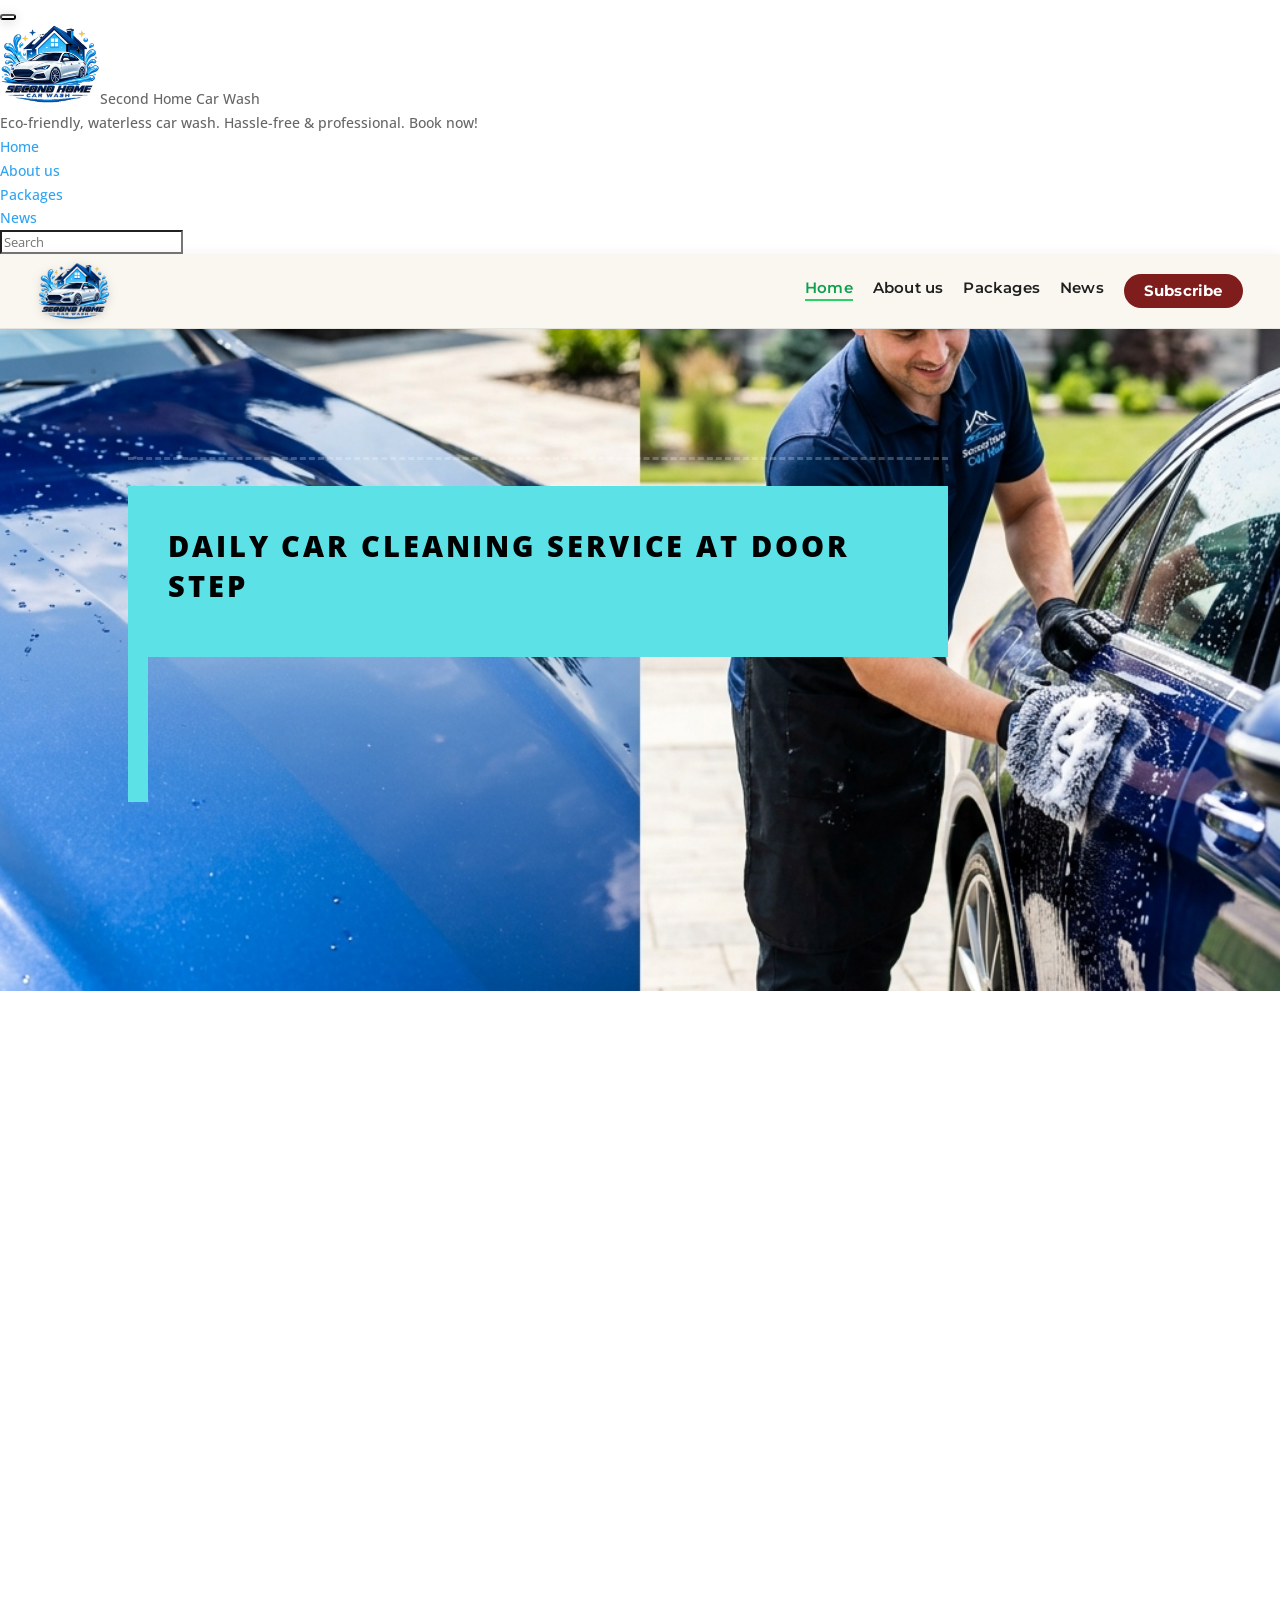
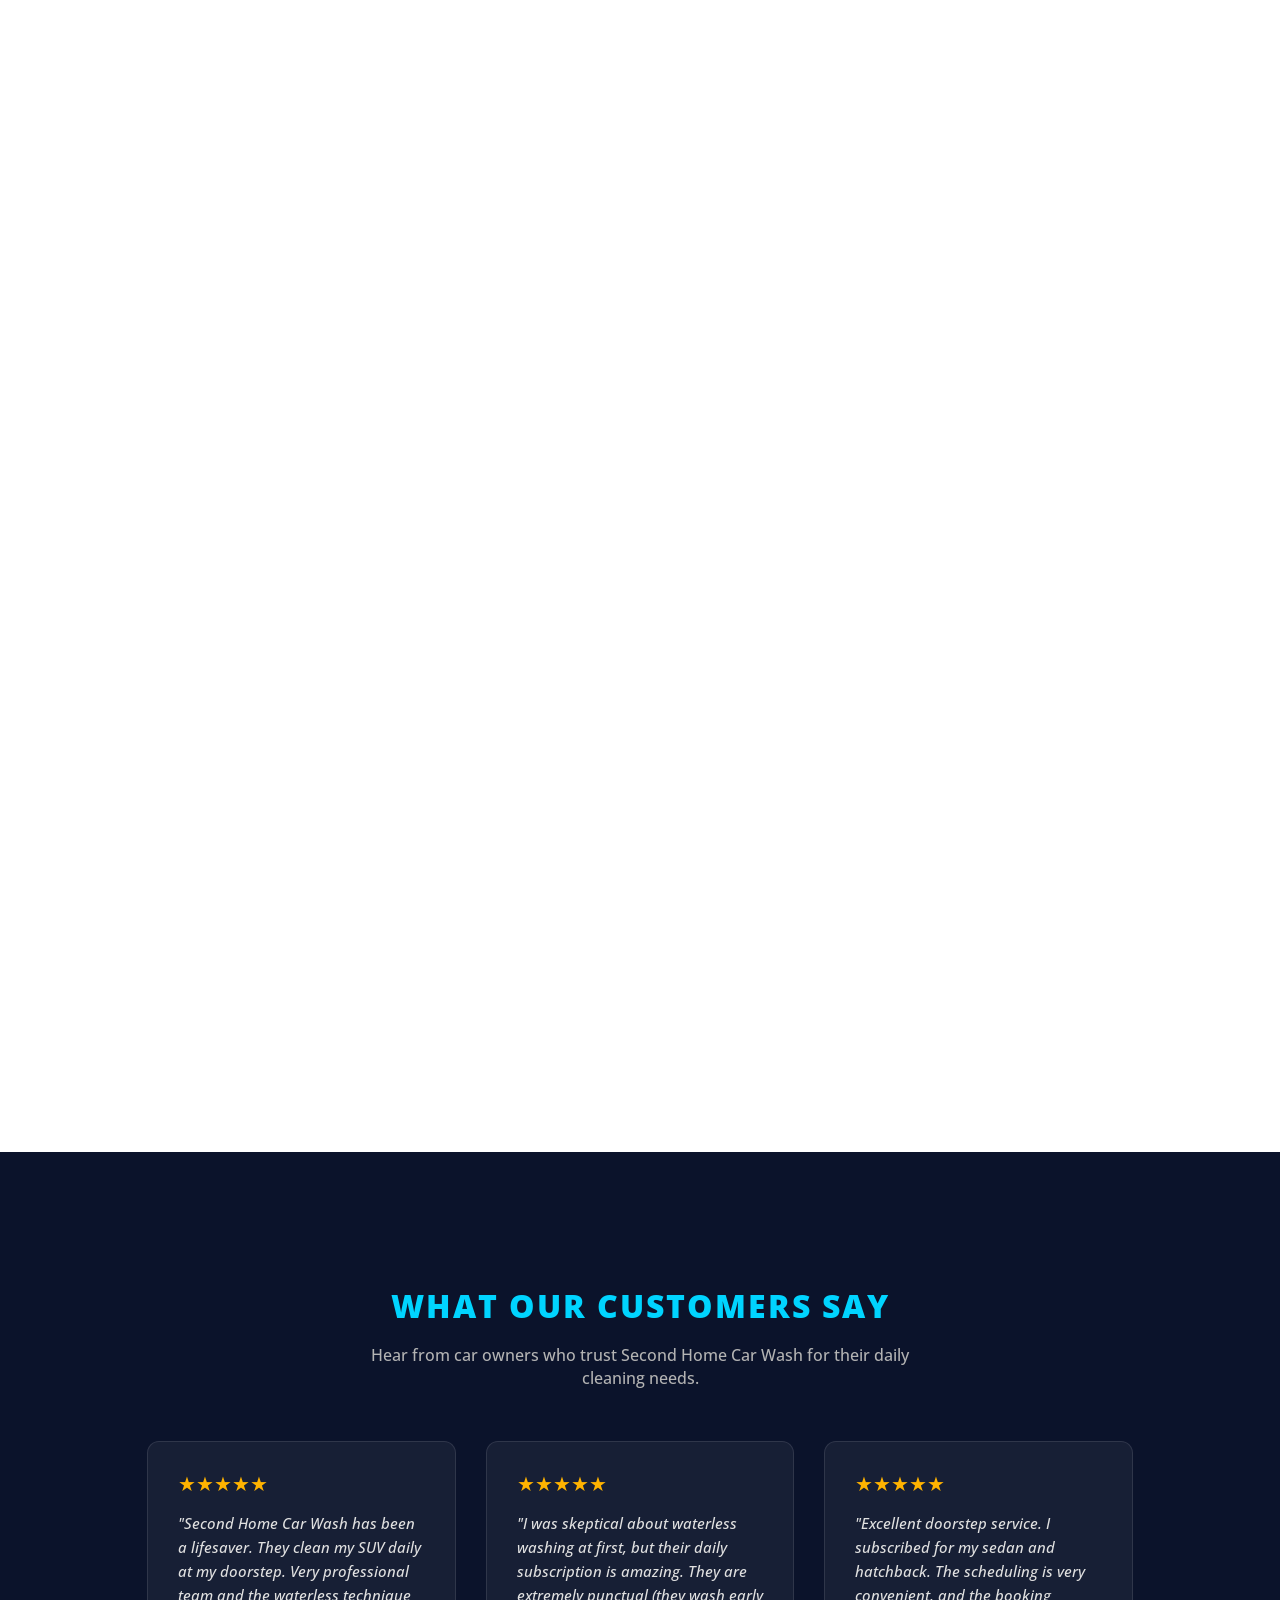
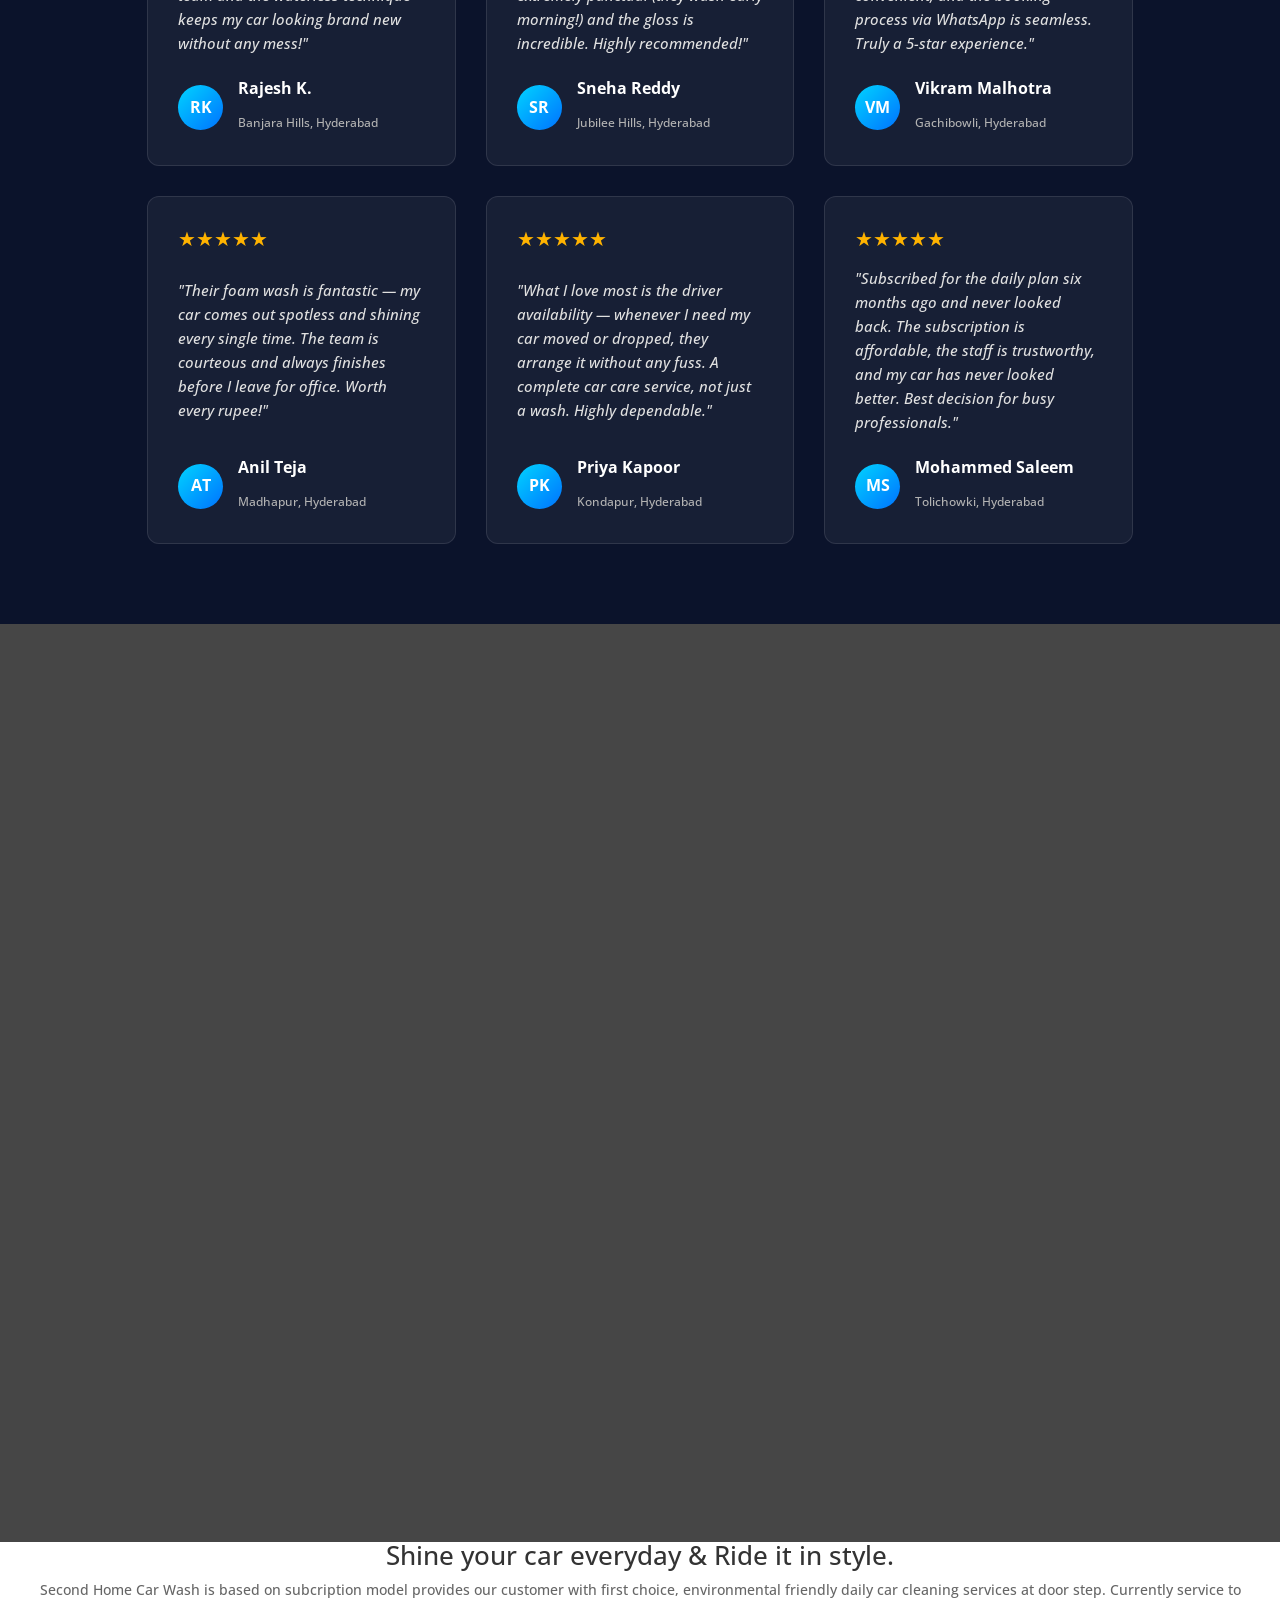
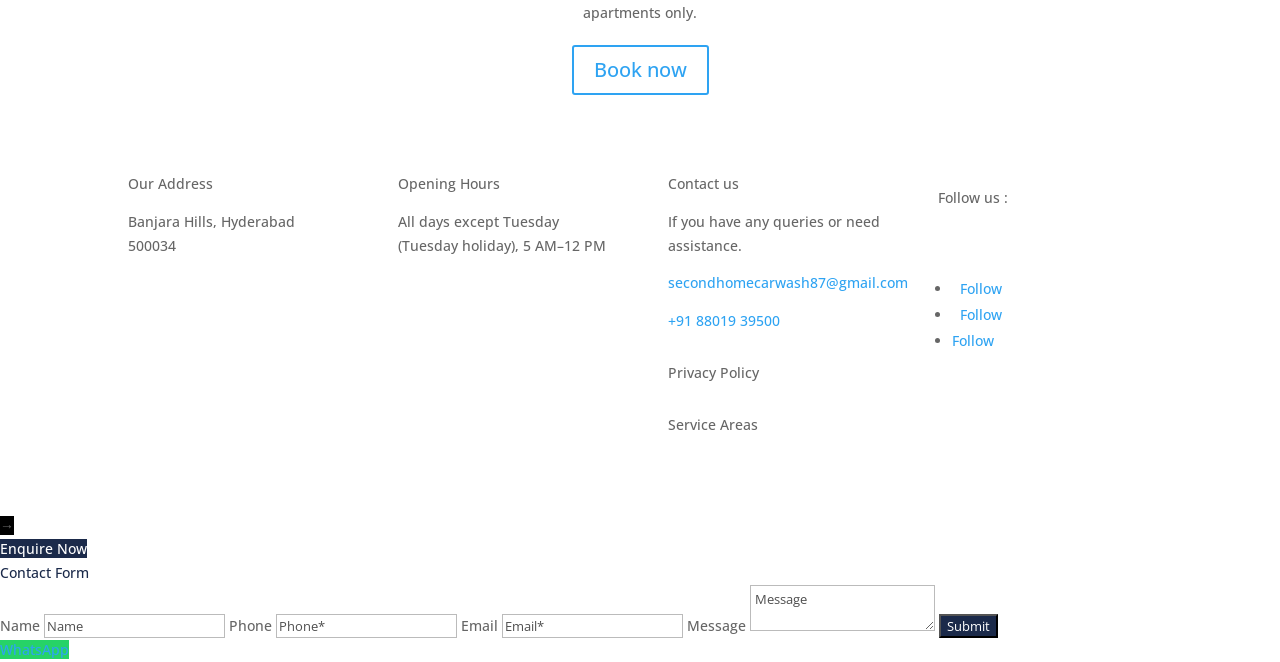
==== index.html @ bc02a9b9 "Rename header CTA to Subscribe, add services, footer phone, and reviews - Header button now reads "S" ====
<!DOCTYPE html>
<html lang="en">
<head>
	
	<meta charset="UTF-8" />
<meta http-equiv="X-UA-Compatible" content="IE=edge">

	<script type="text/javascript">
		document.documentElement.className = 'js';
	</script>
	
				<style>								
					form#stickyelements-form input::-moz-placeholder{
						color: #4F4F4F;
					} 
					form#stickyelements-form input::-ms-input-placeholder{
						color: #4F4F4F					} 
					form#stickyelements-form input::-webkit-input-placeholder{
						color: #4F4F4F					}
					form#stickyelements-form input::placeholder{
						color: #4F4F4F					}
					form#stickyelements-form textarea::placeholder {
						color: #4F4F4F					}
					form#stickyelements-form textarea::-moz-placeholder {
						color: #4F4F4F					}					
				</style>
			<meta name='robots' content='index, follow, max-image-preview:large, max-snippet:-1, max-video-preview:-1' />
<script type="text/javascript">
			let jqueryParams=[],jQuery=function(r){return jqueryParams=[...jqueryParams,r],jQuery},$=function(r){return jqueryParams=[...jqueryParams,r],$};window.jQuery=jQuery,window.$=jQuery;let customHeadScripts=!1;jQuery.fn=jQuery.prototype={},$.fn=jQuery.prototype={},jQuery.noConflict=function(r){if(window.jQuery)return jQuery=window.jQuery,$=window.jQuery,customHeadScripts=!0,jQuery.noConflict},jQuery.ready=function(r){jqueryParams=[...jqueryParams,r]},$.ready=function(r){jqueryParams=[...jqueryParams,r]},jQuery.load=function(r){jqueryParams=[...jqueryParams,r]},$.load=function(r){jqueryParams=[...jqueryParams,r]},jQuery.fn.ready=function(r){jqueryParams=[...jqueryParams,r]},$.fn.ready=function(r){jqueryParams=[...jqueryParams,r]};</script>
	<!-- This site is optimized with the Yoast SEO plugin v24.4 - https://yoast.com/wordpress/plugins/seo/ -->
	<title>Second Home Car Wash | Daily Waterless Car Wash in Hyderabad</title>
	<meta name="description" content="Daily waterless car wash in Hyderabad for hatchbacks, sedans, and SUVs. Eco-friendly doorstep car cleaning service. Book your waterless wash now." />
	<link rel="canonical" href="/" />
	<meta property="og:locale" content="en_US" />
	<meta property="og:type" content="website" />
	<meta property="og:title" content="Second Home Car Wash | Daily Waterless Car Wash in Hyderabad" />
	<meta property="og:description" content="Daily waterless car wash in Hyderabad for hatchbacks, sedans, and SUVs. Eco-friendly doorstep car cleaning service. Book your waterless wash now." />
	<meta property="og:url" content="/" />
	<meta property="og:site_name" content="Second Home Car Wash" />
	<meta property="article:publisher" content="https://www.facebook.com/profile.php?id=61591397261132" />
	<meta property="article:modified_time" content="2025-02-18T06:35:31+00:00" />
	<meta property="og:image" content="/wp-content/uploads/2025/01/secondhomecarwash-logo.jpg" />
	<meta property="og:image:width" content="596" />
	<meta property="og:image:height" content="596" />
	<meta property="og:image:type" content="image/jpeg" />
	<meta name="twitter:card" content="summary_large_image" />
	<meta name="twitter:site" content="@secondhomecarwash3" />
	<script type="application/ld+json" class="yoast-schema-graph">{"@context":"https://schema.org","@graph":[{"@type":"WebPage","@id":"/","url":"/","name":"Second Home Car Wash | Daily Waterless Car Wash in Hyderabad","isPartOf":{"@id":"/#website"},"about":{"@id":"/#organization"},"datePublished":"2025-01-20T14:15:52+00:00","dateModified":"2025-02-18T06:35:31+00:00","description":"Daily waterless car wash in Hyderabad for hatchbacks, sedans, and SUVs. Eco-friendly doorstep car cleaning service. Book your waterless wash now.","breadcrumb":{"@id":"/#breadcrumb"},"inLanguage":"en","potentialAction":[{"@type":"ReadAction","target":["/"]}]},{"@type":"BreadcrumbList","@id":"/#breadcrumb","itemListElement":[{"@type":"ListItem","position":1,"name":"Home"}]},{"@type":"WebSite","@id":"/#website","url":"/","name":"Second Home Car Wash.com","description":"Daily Waterless Eco-friendly car wash","publisher":{"@id":"/#organization"},"potentialAction":[{"@type":"SearchAction","target":{"@type":"EntryPoint","urlTemplate":"/?s={search_term_string}"},"query-input":{"@type":"PropertyValueSpecification","valueRequired":true,"valueName":"search_term_string"}}],"inLanguage":"en"},{"@type":"Organization","@id":"/#organization","name":"Second Home Car Wash","url":"/","logo":{"@type":"ImageObject","inLanguage":"en","@id":"/#/schema/logo/image/","url":"/wp-content/uploads/2025/01/secondhomecarwash-logo.jpg","contentUrl":"/wp-content/uploads/2025/01/secondhomecarwash-logo.jpg","width":596,"height":596,"caption":"Second Home Car Wash"},"image":{"@id":"/#/schema/logo/image/"},"sameAs":["https://www.facebook.com/profile.php?id=61591397261132","https://x.com/secondhomecarwash3","https://www.instagram.com/secondhomecarwash/?hl=en"]}]}</script>
	<meta name="google-site-verification" content="J7f1407O0PpX7a1s-A7eZrXJMDaOHSFWVsjd-1oOBfU" />
	<meta name="p:domain_verify" content="176d273f7bc6cd9333e1ecccf86ef50c" />
	<!-- / Yoast SEO plugin. -->


<link rel='dns-prefetch' href='//fonts.googleapis.com' />
<meta content="Divi v.4.27.4" name="generator"/><style id='wp-block-library-theme-inline-css' type='text/css'>
.wp-block-audio :where(figcaption){color:#555;font-size:13px;text-align:center}.is-dark-theme .wp-block-audio :where(figcaption){color:#ffffffa6}.wp-block-audio{margin:0 0 1em}.wp-block-code{border:1px solid #ccc;border-radius:4px;font-family:Menlo,Consolas,monaco,monospace;padding:.8em 1em}.wp-block-embed :where(figcaption){color:#555;font-size:13px;text-align:center}.is-dark-theme .wp-block-embed :where(figcaption){color:#ffffffa6}.wp-block-embed{margin:0 0 1em}.blocks-gallery-caption{color:#555;font-size:13px;text-align:center}.is-dark-theme .blocks-gallery-caption{color:#ffffffa6}:root :where(.wp-block-image figcaption){color:#555;font-size:13px;text-align:center}.is-dark-theme :root :where(.wp-block-image figcaption){color:#ffffffa6}.wp-block-image{margin:0 0 1em}.wp-block-pullquote{border-bottom:4px solid;border-top:4px solid;color:currentColor;margin-bottom:1.75em}.wp-block-pullquote cite,.wp-block-pullquote footer,.wp-block-pullquote__citation{color:currentColor;font-size:.8125em;font-style:normal;text-transform:uppercase}.wp-block-quote{border-left:.25em solid;margin:0 0 1.75em;padding-left:1em}.wp-block-quote cite,.wp-block-quote footer{color:currentColor;font-size:.8125em;font-style:normal;position:relative}.wp-block-quote:where(.has-text-align-right){border-left:none;border-right:.25em solid;padding-left:0;padding-right:1em}.wp-block-quote:where(.has-text-align-center){border:none;padding-left:0}.wp-block-quote.is-large,.wp-block-quote.is-style-large,.wp-block-quote:where(.is-style-plain){border:none}.wp-block-search .wp-block-search__label{font-weight:700}.wp-block-search__button{border:1px solid #ccc;padding:.375em .625em}:where(.wp-block-group.has-background){padding:1.25em 2.375em}.wp-block-separator.has-css-opacity{opacity:.4}.wp-block-separator{border:none;border-bottom:2px solid;margin-left:auto;margin-right:auto}.wp-block-separator.has-alpha-channel-opacity{opacity:1}.wp-block-separator:not(.is-style-wide):not(.is-style-dots){width:100px}.wp-block-separator.has-background:not(.is-style-dots){border-bottom:none;height:1px}.wp-block-separator.has-background:not(.is-style-wide):not(.is-style-dots){height:2px}.wp-block-table{margin:0 0 1em}.wp-block-table td,.wp-block-table th{word-break:normal}.wp-block-table :where(figcaption){color:#555;font-size:13px;text-align:center}.is-dark-theme .wp-block-table :where(figcaption){color:#ffffffa6}.wp-block-video :where(figcaption){color:#555;font-size:13px;text-align:center}.is-dark-theme .wp-block-video :where(figcaption){color:#ffffffa6}.wp-block-video{margin:0 0 1em}:root :where(.wp-block-template-part.has-background){margin-bottom:0;margin-top:0;padding:1.25em 2.375em}</style>
<style id='global-styles-inline-css' type='text/css'>
:root{--wp--preset--aspect-ratio--square: 1;--wp--preset--aspect-ratio--4-3: 4/3;--wp--preset--aspect-ratio--3-4: 3/4;--wp--preset--aspect-ratio--3-2: 3/2;--wp--preset--aspect-ratio--2-3: 2/3;--wp--preset--aspect-ratio--16-9: 16/9;--wp--preset--aspect-ratio--9-16: 9/16;--wp--preset--color--black: #000000;--wp--preset--color--cyan-bluish-gray: #abb8c3;--wp--preset--color--white: #ffffff;--wp--preset--color--pale-pink: #f78da7;--wp--preset--color--vivid-red: #cf2e2e;--wp--preset--color--luminous-vivid-orange: #ff6900;--wp--preset--color--luminous-vivid-amber: #fcb900;--wp--preset--color--light-green-cyan: #7bdcb5;--wp--preset--color--vivid-green-cyan: #00d084;--wp--preset--color--pale-cyan-blue: #8ed1fc;--wp--preset--color--vivid-cyan-blue: #0693e3;--wp--preset--color--vivid-purple: #9b51e0;--wp--preset--gradient--vivid-cyan-blue-to-vivid-purple: linear-gradient(135deg,rgba(6,147,227,1) 0%,rgb(155,81,224) 100%);--wp--preset--gradient--light-green-cyan-to-vivid-green-cyan: linear-gradient(135deg,rgb(122,220,180) 0%,rgb(0,208,130) 100%);--wp--preset--gradient--luminous-vivid-amber-to-luminous-vivid-orange: linear-gradient(135deg,rgba(252,185,0,1) 0%,rgba(255,105,0,1) 100%);--wp--preset--gradient--luminous-vivid-orange-to-vivid-red: linear-gradient(135deg,rgba(255,105,0,1) 0%,rgb(207,46,46) 100%);--wp--preset--gradient--very-light-gray-to-cyan-bluish-gray: linear-gradient(135deg,rgb(238,238,238) 0%,rgb(169,184,195) 100%);--wp--preset--gradient--cool-to-warm-spectrum: linear-gradient(135deg,rgb(74,234,220) 0%,rgb(151,120,209) 20%,rgb(207,42,186) 40%,rgb(238,44,130) 60%,rgb(251,105,98) 80%,rgb(254,248,76) 100%);--wp--preset--gradient--blush-light-purple: linear-gradient(135deg,rgb(255,206,236) 0%,rgb(152,150,240) 100%);--wp--preset--gradient--blush-bordeaux: linear-gradient(135deg,rgb(254,205,165) 0%,rgb(254,45,45) 50%,rgb(107,0,62) 100%);--wp--preset--gradient--luminous-dusk: linear-gradient(135deg,rgb(255,203,112) 0%,rgb(199,81,192) 50%,rgb(65,88,208) 100%);--wp--preset--gradient--pale-ocean: linear-gradient(135deg,rgb(255,245,203) 0%,rgb(182,227,212) 50%,rgb(51,167,181) 100%);--wp--preset--gradient--electric-grass: linear-gradient(135deg,rgb(202,248,128) 0%,rgb(113,206,126) 100%);--wp--preset--gradient--midnight: linear-gradient(135deg,rgb(2,3,129) 0%,rgb(40,116,252) 100%);--wp--preset--font-size--small: 13px;--wp--preset--font-size--medium: 20px;--wp--preset--font-size--large: 36px;--wp--preset--font-size--x-large: 42px;--wp--preset--spacing--20: 0.44rem;--wp--preset--spacing--30: 0.67rem;--wp--preset--spacing--40: 1rem;--wp--preset--spacing--50: 1.5rem;--wp--preset--spacing--60: 2.25rem;--wp--preset--spacing--70: 3.38rem;--wp--preset--spacing--80: 5.06rem;--wp--preset--shadow--natural: 6px 6px 9px rgba(0, 0, 0, 0.2);--wp--preset--shadow--deep: 12px 12px 50px rgba(0, 0, 0, 0.4);--wp--preset--shadow--sharp: 6px 6px 0px rgba(0, 0, 0, 0.2);--wp--preset--shadow--outlined: 6px 6px 0px -3px rgba(255, 255, 255, 1), 6px 6px rgba(0, 0, 0, 1);--wp--preset--shadow--crisp: 6px 6px 0px rgba(0, 0, 0, 1);}:root { --wp--style--global--content-size: 823px;--wp--style--global--wide-size: 1080px; }:where(body) { margin: 0; }.wp-site-blocks > .alignleft { float: left; margin-right: 2em; }.wp-site-blocks > .alignright { float: right; margin-left: 2em; }.wp-site-blocks > .aligncenter { justify-content: center; margin-left: auto; margin-right: auto; }:where(.is-layout-flex){gap: 0.5em;}:where(.is-layout-grid){gap: 0.5em;}.is-layout-flow > .alignleft{float: left;margin-inline-start: 0;margin-inline-end: 2em;}.is-layout-flow > .alignright{float: right;margin-inline-start: 2em;margin-inline-end: 0;}.is-layout-flow > .aligncenter{margin-left: auto !important;margin-right: auto !important;}.is-layout-constrained > .alignleft{float: left;margin-inline-start: 0;margin-inline-end: 2em;}.is-layout-constrained > .alignright{float: right;margin-inline-start: 2em;margin-inline-end: 0;}.is-layout-constrained > .aligncenter{margin-left: auto !important;margin-right: auto !important;}.is-layout-constrained > :where(:not(.alignleft):not(.alignright):not(.alignfull)){max-width: var(--wp--style--global--content-size);margin-left: auto !important;margin-right: auto !important;}.is-layout-constrained > .alignwide{max-width: var(--wp--style--global--wide-size);}body .is-layout-flex{display: flex;}.is-layout-flex{flex-wrap: wrap;align-items: center;}.is-layout-flex > :is(*, div){margin: 0;}body .is-layout-grid{display: grid;}.is-layout-grid > :is(*, div){margin: 0;}body{padding-top: 0px;padding-right: 0px;padding-bottom: 0px;padding-left: 0px;}:root :where(.wp-element-button, .wp-block-button__link){background-color: #32373c;border-width: 0;color: #fff;font-family: inherit;font-size: inherit;line-height: inherit;padding: calc(0.667em + 2px) calc(1.333em + 2px);text-decoration: none;}.has-black-color{color: var(--wp--preset--color--black) !important;}.has-cyan-bluish-gray-color{color: var(--wp--preset--color--cyan-bluish-gray) !important;}.has-white-color{color: var(--wp--preset--color--white) !important;}.has-pale-pink-color{color: var(--wp--preset--color--pale-pink) !important;}.has-vivid-red-color{color: var(--wp--preset--color--vivid-red) !important;}.has-luminous-vivid-orange-color{color: var(--wp--preset--color--luminous-vivid-orange) !important;}.has-luminous-vivid-amber-color{color: var(--wp--preset--color--luminous-vivid-amber) !important;}.has-light-green-cyan-color{color: var(--wp--preset--color--light-green-cyan) !important;}.has-vivid-green-cyan-color{color: var(--wp--preset--color--vivid-green-cyan) !important;}.has-pale-cyan-blue-color{color: var(--wp--preset--color--pale-cyan-blue) !important;}.has-vivid-cyan-blue-color{color: var(--wp--preset--color--vivid-cyan-blue) !important;}.has-vivid-purple-color{color: var(--wp--preset--color--vivid-purple) !important;}.has-black-background-color{background-color: var(--wp--preset--color--black) !important;}.has-cyan-bluish-gray-background-color{background-color: var(--wp--preset--color--cyan-bluish-gray) !important;}.has-white-background-color{background-color: var(--wp--preset--color--white) !important;}.has-pale-pink-background-color{background-color: var(--wp--preset--color--pale-pink) !important;}.has-vivid-red-background-color{background-color: var(--wp--preset--color--vivid-red) !important;}.has-luminous-vivid-orange-background-color{background-color: var(--wp--preset--color--luminous-vivid-orange) !important;}.has-luminous-vivid-amber-background-color{background-color: var(--wp--preset--color--luminous-vivid-amber) !important;}.has-light-green-cyan-background-color{background-color: var(--wp--preset--color--light-green-cyan) !important;}.has-vivid-green-cyan-background-color{background-color: var(--wp--preset--color--vivid-green-cyan) !important;}.has-pale-cyan-blue-background-color{background-color: var(--wp--preset--color--pale-cyan-blue) !important;}.has-vivid-cyan-blue-background-color{background-color: var(--wp--preset--color--vivid-cyan-blue) !important;}.has-vivid-purple-background-color{background-color: var(--wp--preset--color--vivid-purple) !important;}.has-black-border-color{border-color: var(--wp--preset--color--black) !important;}.has-cyan-bluish-gray-border-color{border-color: var(--wp--preset--color--cyan-bluish-gray) !important;}.has-white-border-color{border-color: var(--wp--preset--color--white) !important;}.has-pale-pink-border-color{border-color: var(--wp--preset--color--pale-pink) !important;}.has-vivid-red-border-color{border-color: var(--wp--preset--color--vivid-red) !important;}.has-luminous-vivid-orange-border-color{border-color: var(--wp--preset--color--luminous-vivid-orange) !important;}.has-luminous-vivid-amber-border-color{border-color: var(--wp--preset--color--luminous-vivid-amber) !important;}.has-light-green-cyan-border-color{border-color: var(--wp--preset--color--light-green-cyan) !important;}.has-vivid-green-cyan-border-color{border-color: var(--wp--preset--color--vivid-green-cyan) !important;}.has-pale-cyan-blue-border-color{border-color: var(--wp--preset--color--pale-cyan-blue) !important;}.has-vivid-cyan-blue-border-color{border-color: var(--wp--preset--color--vivid-cyan-blue) !important;}.has-vivid-purple-border-color{border-color: var(--wp--preset--color--vivid-purple) !important;}.has-vivid-cyan-blue-to-vivid-purple-gradient-background{background: var(--wp--preset--gradient--vivid-cyan-blue-to-vivid-purple) !important;}.has-light-green-cyan-to-vivid-green-cyan-gradient-background{background: var(--wp--preset--gradient--light-green-cyan-to-vivid-green-cyan) !important;}.has-luminous-vivid-amber-to-luminous-vivid-orange-gradient-background{background: var(--wp--preset--gradient--luminous-vivid-amber-to-luminous-vivid-orange) !important;}.has-luminous-vivid-orange-to-vivid-red-gradient-background{background: var(--wp--preset--gradient--luminous-vivid-orange-to-vivid-red) !important;}.has-very-light-gray-to-cyan-bluish-gray-gradient-background{background: var(--wp--preset--gradient--very-light-gray-to-cyan-bluish-gray) !important;}.has-cool-to-warm-spectrum-gradient-background{background: var(--wp--preset--gradient--cool-to-warm-spectrum) !important;}.has-blush-light-purple-gradient-background{background: var(--wp--preset--gradient--blush-light-purple) !important;}.has-blush-bordeaux-gradient-background{background: var(--wp--preset--gradient--blush-bordeaux) !important;}.has-luminous-dusk-gradient-background{background: var(--wp--preset--gradient--luminous-dusk) !important;}.has-pale-ocean-gradient-background{background: var(--wp--preset--gradient--pale-ocean) !important;}.has-electric-grass-gradient-background{background: var(--wp--preset--gradient--electric-grass) !important;}.has-midnight-gradient-background{background: var(--wp--preset--gradient--midnight) !important;}.has-small-font-size{font-size: var(--wp--preset--font-size--small) !important;}.has-medium-font-size{font-size: var(--wp--preset--font-size--medium) !important;}.has-large-font-size{font-size: var(--wp--preset--font-size--large) !important;}.has-x-large-font-size{font-size: var(--wp--preset--font-size--x-large) !important;}
:where(.wp-block-post-template.is-layout-flex){gap: 1.25em;}:where(.wp-block-post-template.is-layout-grid){gap: 1.25em;}
:where(.wp-block-columns.is-layout-flex){gap: 2em;}:where(.wp-block-columns.is-layout-grid){gap: 2em;}
:root :where(.wp-block-pullquote){font-size: 1.5em;line-height: 1.6;}</style>
<link rel='stylesheet' id='formcraft-common-css' href='/wp-content/plugins/formcraft3/dist/formcraft-common.css?ver=3.5.4' type='text/css' media='all' />
<link rel='stylesheet' id='formcraft-form-css' href='/wp-content/plugins/formcraft3/dist/form.css?ver=3.5.4' type='text/css' media='all' />
<link rel='stylesheet' id='dashicons-css' href='/wp-includes/css/dashicons.min.css?ver=6.7.5' type='text/css' media='all' />
<link rel='stylesheet' id='rmp-menu-styles-css' href='/wp-content/uploads/rmp-menu/css/rmp-menu.css?ver=23.43.37' type='text/css' media='all' />
<link rel='stylesheet' id='tcpt-style-css' href='/wp-content/plugins/tc-pricing-table/lib/functions/../../assets/css/tcpt-plugin.css?ver=6.7.5' type='text/css' media='all' />
<link rel='stylesheet' id='font-awesome-css' href='/wp-content/plugins/tc-pricing-table/lib/functions/../../vendors/font-awesome/css/font-awesome.css?ver=6.7.5' type='text/css' media='all' />
<link rel='stylesheet' id='et-divi-open-sans-css' href='https://fonts.googleapis.com/css?family=Open+Sans:300italic,400italic,600italic,700italic,800italic,400,300,600,700,800&#038;subset=latin,latin-ext&#038;display=swap' type='text/css' media='all' />
<style id='divi-style-inline-inline-css' type='text/css'>
/*!
Theme Name: Divi
Theme URI: http://www.elegantthemes.com/gallery/divi/
Version: 4.27.4
Description: Smart. Flexible. Beautiful. Divi is the most powerful theme in our collection.
Author: Elegant Themes
Author URI: http://www.elegantthemes.com
License: GNU General Public License v2
License URI: http://www.gnu.org/licenses/gpl-2.0.html
*/

a,abbr,acronym,address,applet,b,big,blockquote,body,center,cite,code,dd,del,dfn,div,dl,dt,em,fieldset,font,form,h1,h2,h3,h4,h5,h6,html,i,iframe,img,ins,kbd,label,legend,li,object,ol,p,pre,q,s,samp,small,span,strike,strong,sub,sup,tt,u,ul,var{margin:0;padding:0;border:0;outline:0;font-size:100%;-ms-text-size-adjust:100%;-webkit-text-size-adjust:100%;vertical-align:baseline;background:transparent}body{line-height:1}ol,ul{list-style:none}blockquote,q{quotes:none}blockquote:after,blockquote:before,q:after,q:before{content:"";content:none}blockquote{margin:20px 0 30px;border-left:5px solid;padding-left:20px}:focus{outline:0}del{text-decoration:line-through}pre{overflow:auto;padding:10px}figure{margin:0}table{border-collapse:collapse;border-spacing:0}article,aside,footer,header,hgroup,nav,section{display:block}body{font-family:Open Sans,Arial,sans-serif;font-size:14px;color:#666;background-color:#fff;line-height:1.7em;font-weight:500;-webkit-font-smoothing:antialiased;-moz-osx-font-smoothing:grayscale}body.page-template-page-template-blank-php #page-container{padding-top:0!important}body.et_cover_background{background-size:cover!important;background-position:top!important;background-repeat:no-repeat!important;background-attachment:fixed}a{color:#2ea3f2}a,a:hover{text-decoration:none}p{padding-bottom:1em}p:not(.has-background):last-of-type{padding-bottom:0}p.et_normal_padding{padding-bottom:1em}strong{font-weight:700}cite,em,i{font-style:italic}code,pre{font-family:Courier New,monospace;margin-bottom:10px}ins{text-decoration:none}sub,sup{height:0;line-height:1;position:relative;vertical-align:baseline}sup{bottom:.8em}sub{top:.3em}dl{margin:0 0 1.5em}dl dt{font-weight:700}dd{margin-left:1.5em}blockquote p{padding-bottom:0}embed,iframe,object,video{max-width:100%}h1,h2,h3,h4,h5,h6{color:#333;padding-bottom:10px;line-height:1em;font-weight:500}h1 a,h2 a,h3 a,h4 a,h5 a,h6 a{color:inherit}h1{font-size:30px}h2{font-size:26px}h3{font-size:22px}h4{font-size:18px}h5{font-size:16px}h6{font-size:14px}input{-webkit-appearance:none;appearance:none}input[type=checkbox]{-webkit-appearance:checkbox;appearance:checkbox}input[type=radio]{-webkit-appearance:radio;appearance:radio}input.text,input.title,input[type=email],input[type=password],input[type=tel],input[type=text],select,textarea{background-color:#fff;border:1px solid #bbb;padding:2px;color:#4e4e4e}input.text:focus,input.title:focus,input[type=text]:focus,select:focus,textarea:focus{border-color:#2d3940;color:#3e3e3e}input.text,input.title,input[type=text],select,textarea{margin:0}textarea{padding:4px}button,input,select,textarea{font-family:inherit}img{max-width:100%;height:auto}.clear{clear:both}br.clear{margin:0;padding:0}.pagination{clear:both}#et_search_icon:hover,.et-social-icon a:hover,.et_password_protected_form .et_submit_button,.form-submit .et_pb_buttontton.alt.disabled,.nav-single a,.posted_in a{color:#2ea3f2}.et-search-form,blockquote{border-color:#2ea3f2}#main-content{background-color:#fff}.container{width:80%;max-width:1080px;margin:auto;position:relative}body:not(.et-tb) #main-content .container,body:not(.et-tb-has-header) #main-content .container{padding-top:58px}.et_full_width_page #main-content .container:before{display:none}.main_title{margin-bottom:20px}.et_password_protected_form .et_submit_button:hover,.form-submit .et_pb_button:hover{background:rgba(0,0,0,.05)}.et_button_icon_visible .et_pb_button{padding-right:2em;padding-left:.7em}.et_button_icon_visible .et_pb_button:after{opacity:1;margin-left:0}.et_button_left .et_pb_button:hover:after{left:.15em}.et_button_left .et_pb_button:after{margin-left:0;left:1em}.et_button_icon_visible.et_button_left .et_pb_button,.et_button_left .et_pb_button:hover,.et_button_left .et_pb_module .et_pb_button:hover{padding-left:2em;padding-right:.7em}.et_button_icon_visible.et_button_left .et_pb_button:after,.et_button_left .et_pb_button:hover:after{left:.15em}.et_password_protected_form .et_submit_button:hover,.form-submit .et_pb_button:hover{padding:.3em 1em}.et_button_no_icon .et_pb_button:after{display:none}.et_button_no_icon.et_button_icon_visible.et_button_left .et_pb_button,.et_button_no_icon.et_button_left .et_pb_button:hover,.et_button_no_icon .et_pb_button,.et_button_no_icon .et_pb_button:hover{padding:.3em 1em!important}.et_button_custom_icon .et_pb_button:after{line-height:1.7em}.et_button_custom_icon.et_button_icon_visible .et_pb_button:after,.et_button_custom_icon .et_pb_button:hover:after{margin-left:.3em}#left-area .post_format-post-format-gallery .wp-block-gallery:first-of-type{padding:0;margin-bottom:-16px}.entry-content table:not(.variations){border:1px solid #eee;margin:0 0 15px;text-align:left;width:100%}.entry-content thead th,.entry-content tr th{color:#555;font-weight:700;padding:9px 24px}.entry-content tr td{border-top:1px solid #eee;padding:6px 24px}#left-area ul,.entry-content ul,.et-l--body ul,.et-l--footer ul,.et-l--header ul{list-style-type:disc;padding:0 0 23px 1em;line-height:26px}#left-area ol,.entry-content ol,.et-l--body ol,.et-l--footer ol,.et-l--header ol{list-style-type:decimal;list-style-position:inside;padding:0 0 23px;line-height:26px}#left-area ul li ul,.entry-content ul li ol{padding:2px 0 2px 20px}#left-area ol li ul,.entry-content ol li ol,.et-l--body ol li ol,.et-l--footer ol li ol,.et-l--header ol li ol{padding:2px 0 2px 35px}#left-area ul.wp-block-gallery{display:-webkit-box;display:-ms-flexbox;display:flex;-ms-flex-wrap:wrap;flex-wrap:wrap;list-style-type:none;padding:0}#left-area ul.products{padding:0!important;line-height:1.7!important;list-style:none!important}.gallery-item a{display:block}.gallery-caption,.gallery-item a{width:90%}#wpadminbar{z-index:100001}#left-area .post-meta{font-size:14px;padding-bottom:15px}#left-area .post-meta a{text-decoration:none;color:#666}#left-area .et_featured_image{padding-bottom:7px}.single .post{padding-bottom:25px}body.single .et_audio_content{margin-bottom:-6px}.nav-single a{text-decoration:none;color:#2ea3f2;font-size:14px;font-weight:400}.nav-previous{float:left}.nav-next{float:right}.et_password_protected_form p input{background-color:#eee;border:none!important;width:100%!important;border-radius:0!important;font-size:14px;color:#999!important;padding:16px!important;-webkit-box-sizing:border-box;box-sizing:border-box}.et_password_protected_form label{display:none}.et_password_protected_form .et_submit_button{font-family:inherit;display:block;float:right;margin:8px auto 0;cursor:pointer}.post-password-required p.nocomments.container{max-width:100%}.post-password-required p.nocomments.container:before{display:none}.aligncenter,div.post .new-post .aligncenter{display:block;margin-left:auto;margin-right:auto}.wp-caption{border:1px solid #ddd;text-align:center;background-color:#f3f3f3;margin-bottom:10px;max-width:96%;padding:8px}.wp-caption.alignleft{margin:0 30px 20px 0}.wp-caption.alignright{margin:0 0 20px 30px}.wp-caption img{margin:0;padding:0;border:0}.wp-caption p.wp-caption-text{font-size:12px;padding:0 4px 5px;margin:0}.alignright{float:right}.alignleft{float:left}img.alignleft{display:inline;float:left;margin-right:15px}img.alignright{display:inline;float:right;margin-left:15px}.page.et_pb_pagebuilder_layout #main-content{background-color:transparent}body #main-content .et_builder_inner_content>h1,body #main-content .et_builder_inner_content>h2,body #main-content .et_builder_inner_content>h3,body #main-content .et_builder_inner_content>h4,body #main-content .et_builder_inner_content>h5,body #main-content .et_builder_inner_content>h6{line-height:1.4em}body #main-content .et_builder_inner_content>p{line-height:1.7em}.wp-block-pullquote{margin:20px 0 30px}.wp-block-pullquote.has-background blockquote{border-left:none}.wp-block-group.has-background{padding:1.5em 1.5em .5em}@media (min-width:981px){#left-area{width:79.125%;padding-bottom:23px}#main-content .container:before{content:"";position:absolute;top:0;height:100%;width:1px;background-color:#e2e2e2}.et_full_width_page #left-area,.et_no_sidebar #left-area{float:none;width:100%!important}.et_full_width_page #left-area{padding-bottom:0}.et_no_sidebar #main-content .container:before{display:none}}@media (max-width:980px){#page-container{padding-top:80px}.et-tb #page-container,.et-tb-has-header #page-container{padding-top:0!important}#left-area,#sidebar{width:100%!important}#main-content .container:before{display:none!important}.et_full_width_page .et_gallery_item:nth-child(4n+1){clear:none}}@media print{#page-container{padding-top:0!important}}#wp-admin-bar-et-use-visual-builder a:before{font-family:ETmodules!important;content:"\e625";font-size:30px!important;width:28px;margin-top:-3px;color:#974df3!important}#wp-admin-bar-et-use-visual-builder:hover a:before{color:#fff!important}#wp-admin-bar-et-use-visual-builder:hover a,#wp-admin-bar-et-use-visual-builder a:hover{transition:background-color .5s ease;-webkit-transition:background-color .5s ease;-moz-transition:background-color .5s ease;background-color:#7e3bd0!important;color:#fff!important}* html .clearfix,:first-child+html .clearfix{zoom:1}.iphone .et_pb_section_video_bg video::-webkit-media-controls-start-playback-button{display:none!important;-webkit-appearance:none;appearance:none}.et_mobile_device .et_pb_section_parallax .et_pb_parallax_css{background-attachment:scroll}.et-social-facebook a.icon:before{content:"\e093"}.et-social-twitter a.icon:before{content:"\e094"}.et-social-google-plus a.icon:before{content:"\e096"}.et-social-instagram a.icon:before{content:"\e09a"}.et-social-rss a.icon:before{content:"\e09e"}.ai1ec-single-event:after{content:" ";display:table;clear:both}.evcal_event_details .evcal_evdata_cell .eventon_details_shading_bot.eventon_details_shading_bot{z-index:3}.wp-block-divi-layout{margin-bottom:1em}*{-webkit-box-sizing:border-box;box-sizing:border-box}#et-info-email:before,#et-info-phone:before,#et_search_icon:before,.comment-reply-link:after,.et-cart-info span:before,.et-pb-arrow-next:before,.et-pb-arrow-prev:before,.et-social-icon a:before,.et_audio_container .mejs-playpause-button button:before,.et_audio_container .mejs-volume-button button:before,.et_overlay:before,.et_password_protected_form .et_submit_button:after,.et_pb_button:after,.et_pb_contact_reset:after,.et_pb_contact_submit:after,.et_pb_font_icon:before,.et_pb_newsletter_button:after,.et_pb_pricing_table_button:after,.et_pb_promo_button:after,.et_pb_testimonial:before,.et_pb_toggle_title:before,.form-submit .et_pb_button:after,.mobile_menu_bar:before,a.et_pb_more_button:after{font-family:ETmodules!important;font-style:normal;font-weight:400;-webkit-font-feature-settings:normal;font-feature-settings:normal;font-variant:normal;text-transform:none;line-height:1;-webkit-font-smoothing:antialiased;-moz-osx-font-smoothing:grayscale;text-shadow:0 0;direction:ltr}.et-pb-icon,.et_pb_custom_button_icon.et_pb_button:after,.et_pb_login .et_pb_custom_button_icon.et_pb_button:after,.et_pb_woo_custom_button_icon .button.et_pb_custom_button_icon.et_pb_button:after,.et_pb_woo_custom_button_icon .button.et_pb_custom_button_icon.et_pb_button:hover:after{content:attr(data-icon)}.et-pb-icon{font-family:ETmodules;font-weight:400;-webkit-font-feature-settings:normal;font-feature-settings:normal;font-variant:normal;text-transform:none;line-height:1;-webkit-font-smoothing:antialiased;font-size:96px;font-style:normal;display:inline-block;-webkit-box-sizing:border-box;box-sizing:border-box;direction:ltr}#et-ajax-saving{display:none;-webkit-transition:background .3s,-webkit-box-shadow .3s;transition:background .3s,-webkit-box-shadow .3s;transition:background .3s,box-shadow .3s;transition:background .3s,box-shadow .3s,-webkit-box-shadow .3s;-webkit-box-shadow:rgba(0,139,219,.247059) 0 0 60px;box-shadow:0 0 60px rgba(0,139,219,.247059);position:fixed;top:50%;left:50%;width:50px;height:50px;background:#fff;border-radius:50px;margin:-25px 0 0 -25px;z-index:999999;text-align:center}#et-ajax-saving img{margin:9px}.et-safe-mode-indicator,.et-safe-mode-indicator:focus,.et-safe-mode-indicator:hover{-webkit-box-shadow:0 5px 10px rgba(41,196,169,.15);box-shadow:0 5px 10px rgba(41,196,169,.15);background:#29c4a9;color:#fff;font-size:14px;font-weight:600;padding:12px;line-height:16px;border-radius:3px;position:fixed;bottom:30px;right:30px;z-index:999999;text-decoration:none;font-family:Open Sans,sans-serif;-webkit-font-smoothing:antialiased;-moz-osx-font-smoothing:grayscale}.et_pb_button{font-size:20px;font-weight:500;padding:.3em 1em;line-height:1.7em!important;background-color:transparent;background-size:cover;background-position:50%;background-repeat:no-repeat;border:2px solid;border-radius:3px;-webkit-transition-duration:.2s;transition-duration:.2s;-webkit-transition-property:all!important;transition-property:all!important}.et_pb_button,.et_pb_button_inner{position:relative}.et_pb_button:hover,.et_pb_module .et_pb_button:hover{border:2px solid transparent;padding:.3em 2em .3em .7em}.et_pb_button:hover{background-color:hsla(0,0%,100%,.2)}.et_pb_bg_layout_light.et_pb_button:hover,.et_pb_bg_layout_light .et_pb_button:hover{background-color:rgba(0,0,0,.05)}.et_pb_button:after,.et_pb_button:before{font-size:32px;line-height:1em;content:"\35";opacity:0;position:absolute;margin-left:-1em;-webkit-transition:all .2s;transition:all .2s;text-transform:none;-webkit-font-feature-settings:"kern" off;font-feature-settings:"kern" off;font-variant:none;font-style:normal;font-weight:400;text-shadow:none}.et_pb_button.et_hover_enabled:hover:after,.et_pb_button.et_pb_hovered:hover:after{-webkit-transition:none!important;transition:none!important}.et_pb_button:before{display:none}.et_pb_button:hover:after{opacity:1;margin-left:0}.et_pb_column_1_3 h1,.et_pb_column_1_4 h1,.et_pb_column_1_5 h1,.et_pb_column_1_6 h1,.et_pb_column_2_5 h1{font-size:26px}.et_pb_column_1_3 h2,.et_pb_column_1_4 h2,.et_pb_column_1_5 h2,.et_pb_column_1_6 h2,.et_pb_column_2_5 h2{font-size:23px}.et_pb_column_1_3 h3,.et_pb_column_1_4 h3,.et_pb_column_1_5 h3,.et_pb_column_1_6 h3,.et_pb_column_2_5 h3{font-size:20px}.et_pb_column_1_3 h4,.et_pb_column_1_4 h4,.et_pb_column_1_5 h4,.et_pb_column_1_6 h4,.et_pb_column_2_5 h4{font-size:18px}.et_pb_column_1_3 h5,.et_pb_column_1_4 h5,.et_pb_column_1_5 h5,.et_pb_column_1_6 h5,.et_pb_column_2_5 h5{font-size:16px}.et_pb_column_1_3 h6,.et_pb_column_1_4 h6,.et_pb_column_1_5 h6,.et_pb_column_1_6 h6,.et_pb_column_2_5 h6{font-size:15px}.et_pb_bg_layout_dark,.et_pb_bg_layout_dark h1,.et_pb_bg_layout_dark h2,.et_pb_bg_layout_dark h3,.et_pb_bg_layout_dark h4,.et_pb_bg_layout_dark h5,.et_pb_bg_layout_dark h6{color:#fff!important}.et_pb_module.et_pb_text_align_left{text-align:left}.et_pb_module.et_pb_text_align_center{text-align:center}.et_pb_module.et_pb_text_align_right{text-align:right}.et_pb_module.et_pb_text_align_justified{text-align:justify}.clearfix:after{visibility:hidden;display:block;font-size:0;content:" ";clear:both;height:0}.et_pb_bg_layout_light .et_pb_more_button{color:#2ea3f2}.et_builder_inner_content{position:relative;z-index:1}header .et_builder_inner_content{z-index:2}.et_pb_css_mix_blend_mode_passthrough{mix-blend-mode:unset!important}.et_pb_image_container{margin:-20px -20px 29px}.et_pb_module_inner{position:relative}.et_hover_enabled_preview{z-index:2}.et_hover_enabled:hover{position:relative;z-index:2}.et_pb_all_tabs,.et_pb_module,.et_pb_posts_nav a,.et_pb_tab,.et_pb_with_background{position:relative;background-size:cover;background-position:50%;background-repeat:no-repeat}.et_pb_background_mask,.et_pb_background_pattern{bottom:0;left:0;position:absolute;right:0;top:0}.et_pb_background_mask{background-size:calc(100% + 2px) calc(100% + 2px);background-repeat:no-repeat;background-position:50%;overflow:hidden}.et_pb_background_pattern{background-position:0 0;background-repeat:repeat}.et_pb_with_border{position:relative;border:0 solid #333}.post-password-required .et_pb_row{padding:0;width:100%}.post-password-required .et_password_protected_form{min-height:0}body.et_pb_pagebuilder_layout.et_pb_show_title .post-password-required .et_password_protected_form h1,body:not(.et_pb_pagebuilder_layout) .post-password-required .et_password_protected_form h1{display:none}.et_pb_no_bg{padding:0!important}.et_overlay.et_pb_inline_icon:before,.et_pb_inline_icon:before{content:attr(data-icon)}.et_pb_more_button{color:inherit;text-shadow:none;text-decoration:none;display:inline-block;margin-top:20px}.et_parallax_bg_wrap{overflow:hidden;position:absolute;top:0;right:0;bottom:0;left:0}.et_parallax_bg{background-repeat:no-repeat;background-position:top;background-size:cover;position:absolute;bottom:0;left:0;width:100%;height:100%;display:block}.et_parallax_bg.et_parallax_bg__hover,.et_parallax_bg.et_parallax_bg_phone,.et_parallax_bg.et_parallax_bg_tablet,.et_parallax_gradient.et_parallax_gradient__hover,.et_parallax_gradient.et_parallax_gradient_phone,.et_parallax_gradient.et_parallax_gradient_tablet,.et_pb_section_parallax_hover:hover .et_parallax_bg:not(.et_parallax_bg__hover),.et_pb_section_parallax_hover:hover .et_parallax_gradient:not(.et_parallax_gradient__hover){display:none}.et_pb_section_parallax_hover:hover .et_parallax_bg.et_parallax_bg__hover,.et_pb_section_parallax_hover:hover .et_parallax_gradient.et_parallax_gradient__hover{display:block}.et_parallax_gradient{bottom:0;display:block;left:0;position:absolute;right:0;top:0}.et_pb_module.et_pb_section_parallax,.et_pb_posts_nav a.et_pb_section_parallax,.et_pb_tab.et_pb_section_parallax{position:relative}.et_pb_section_parallax .et_pb_parallax_css,.et_pb_slides .et_parallax_bg.et_pb_parallax_css{background-attachment:fixed}body.et-bfb .et_pb_section_parallax .et_pb_parallax_css,body.et-bfb .et_pb_slides .et_parallax_bg.et_pb_parallax_css{background-attachment:scroll;bottom:auto}.et_pb_section_parallax.et_pb_column .et_pb_module,.et_pb_section_parallax.et_pb_row .et_pb_column,.et_pb_section_parallax.et_pb_row .et_pb_module{z-index:9;position:relative}.et_pb_more_button:hover:after{opacity:1;margin-left:0}.et_pb_preload .et_pb_section_video_bg,.et_pb_preload>div{visibility:hidden}.et_pb_preload,.et_pb_section.et_pb_section_video.et_pb_preload{position:relative;background:#464646!important}.et_pb_preload:before{content:"";position:absolute;top:50%;left:50%;background:url(/wp-content/themes/Divi/includes/builder/styles/images/preloader.gif) no-repeat;border-radius:32px;width:32px;height:32px;margin:-16px 0 0 -16px}.box-shadow-overlay{position:absolute;top:0;left:0;width:100%;height:100%;z-index:10;pointer-events:none}.et_pb_section>.box-shadow-overlay~.et_pb_row{z-index:11}body.safari .section_has_divider{will-change:transform}.et_pb_row>.box-shadow-overlay{z-index:8}.has-box-shadow-overlay{position:relative}.et_clickable{cursor:pointer}.screen-reader-text{border:0;clip:rect(1px,1px,1px,1px);-webkit-clip-path:inset(50%);clip-path:inset(50%);height:1px;margin:-1px;overflow:hidden;padding:0;position:absolute!important;width:1px;word-wrap:normal!important}.et_multi_view_hidden,.et_multi_view_hidden_image{display:none!important}@keyframes multi-view-image-fade{0%{opacity:0}10%{opacity:.1}20%{opacity:.2}30%{opacity:.3}40%{opacity:.4}50%{opacity:.5}60%{opacity:.6}70%{opacity:.7}80%{opacity:.8}90%{opacity:.9}to{opacity:1}}.et_multi_view_image__loading{visibility:hidden}.et_multi_view_image__loaded{-webkit-animation:multi-view-image-fade .5s;animation:multi-view-image-fade .5s}#et-pb-motion-effects-offset-tracker{visibility:hidden!important;opacity:0;position:absolute;top:0;left:0}.et-pb-before-scroll-animation{opacity:0}header.et-l.et-l--header:after{clear:both;display:block;content:""}.et_pb_module{-webkit-animation-timing-function:linear;animation-timing-function:linear;-webkit-animation-duration:.2s;animation-duration:.2s}@-webkit-keyframes fadeBottom{0%{opacity:0;-webkit-transform:translateY(10%);transform:translateY(10%)}to{opacity:1;-webkit-transform:translateY(0);transform:translateY(0)}}@keyframes fadeBottom{0%{opacity:0;-webkit-transform:translateY(10%);transform:translateY(10%)}to{opacity:1;-webkit-transform:translateY(0);transform:translateY(0)}}@-webkit-keyframes fadeLeft{0%{opacity:0;-webkit-transform:translateX(-10%);transform:translateX(-10%)}to{opacity:1;-webkit-transform:translateX(0);transform:translateX(0)}}@keyframes fadeLeft{0%{opacity:0;-webkit-transform:translateX(-10%);transform:translateX(-10%)}to{opacity:1;-webkit-transform:translateX(0);transform:translateX(0)}}@-webkit-keyframes fadeRight{0%{opacity:0;-webkit-transform:translateX(10%);transform:translateX(10%)}to{opacity:1;-webkit-transform:translateX(0);transform:translateX(0)}}@keyframes fadeRight{0%{opacity:0;-webkit-transform:translateX(10%);transform:translateX(10%)}to{opacity:1;-webkit-transform:translateX(0);transform:translateX(0)}}@-webkit-keyframes fadeTop{0%{opacity:0;-webkit-transform:translateY(-10%);transform:translateY(-10%)}to{opacity:1;-webkit-transform:translateX(0);transform:translateX(0)}}@keyframes fadeTop{0%{opacity:0;-webkit-transform:translateY(-10%);transform:translateY(-10%)}to{opacity:1;-webkit-transform:translateX(0);transform:translateX(0)}}@-webkit-keyframes fadeIn{0%{opacity:0}to{opacity:1}}@keyframes fadeIn{0%{opacity:0}to{opacity:1}}.et-waypoint:not(.et_pb_counters){opacity:0}@media (min-width:981px){.et_pb_section.et_section_specialty div.et_pb_row .et_pb_column .et_pb_column .et_pb_module.et-last-child,.et_pb_section.et_section_specialty div.et_pb_row .et_pb_column .et_pb_column .et_pb_module:last-child,.et_pb_section.et_section_specialty div.et_pb_row .et_pb_column .et_pb_row_inner .et_pb_column .et_pb_module.et-last-child,.et_pb_section.et_section_specialty div.et_pb_row .et_pb_column .et_pb_row_inner .et_pb_column .et_pb_module:last-child,.et_pb_section div.et_pb_row .et_pb_column .et_pb_module.et-last-child,.et_pb_section div.et_pb_row .et_pb_column .et_pb_module:last-child{margin-bottom:0}}@media (max-width:980px){.et_overlay.et_pb_inline_icon_tablet:before,.et_pb_inline_icon_tablet:before{content:attr(data-icon-tablet)}.et_parallax_bg.et_parallax_bg_tablet_exist,.et_parallax_gradient.et_parallax_gradient_tablet_exist{display:none}.et_parallax_bg.et_parallax_bg_tablet,.et_parallax_gradient.et_parallax_gradient_tablet{display:block}.et_pb_column .et_pb_module{margin-bottom:30px}.et_pb_row .et_pb_column .et_pb_module.et-last-child,.et_pb_row .et_pb_column .et_pb_module:last-child,.et_section_specialty .et_pb_row .et_pb_column .et_pb_module.et-last-child,.et_section_specialty .et_pb_row .et_pb_column .et_pb_module:last-child{margin-bottom:0}.et_pb_more_button{display:inline-block!important}.et_pb_bg_layout_light_tablet.et_pb_button,.et_pb_bg_layout_light_tablet.et_pb_module.et_pb_button,.et_pb_bg_layout_light_tablet .et_pb_more_button{color:#2ea3f2}.et_pb_bg_layout_light_tablet .et_pb_forgot_password a{color:#666}.et_pb_bg_layout_light_tablet h1,.et_pb_bg_layout_light_tablet h2,.et_pb_bg_layout_light_tablet h3,.et_pb_bg_layout_light_tablet h4,.et_pb_bg_layout_light_tablet h5,.et_pb_bg_layout_light_tablet h6{color:#333!important}.et_pb_module .et_pb_bg_layout_light_tablet.et_pb_button{color:#2ea3f2!important}.et_pb_bg_layout_light_tablet{color:#666!important}.et_pb_bg_layout_dark_tablet,.et_pb_bg_layout_dark_tablet h1,.et_pb_bg_layout_dark_tablet h2,.et_pb_bg_layout_dark_tablet h3,.et_pb_bg_layout_dark_tablet h4,.et_pb_bg_layout_dark_tablet h5,.et_pb_bg_layout_dark_tablet h6{color:#fff!important}.et_pb_bg_layout_dark_tablet.et_pb_button,.et_pb_bg_layout_dark_tablet.et_pb_module.et_pb_button,.et_pb_bg_layout_dark_tablet .et_pb_more_button{color:inherit}.et_pb_bg_layout_dark_tablet .et_pb_forgot_password a{color:#fff}.et_pb_module.et_pb_text_align_left-tablet{text-align:left}.et_pb_module.et_pb_text_align_center-tablet{text-align:center}.et_pb_module.et_pb_text_align_right-tablet{text-align:right}.et_pb_module.et_pb_text_align_justified-tablet{text-align:justify}}@media (max-width:767px){.et_pb_more_button{display:inline-block!important}.et_overlay.et_pb_inline_icon_phone:before,.et_pb_inline_icon_phone:before{content:attr(data-icon-phone)}.et_parallax_bg.et_parallax_bg_phone_exist,.et_parallax_gradient.et_parallax_gradient_phone_exist{display:none}.et_parallax_bg.et_parallax_bg_phone,.et_parallax_gradient.et_parallax_gradient_phone{display:block}.et-hide-mobile{display:none!important}.et_pb_bg_layout_light_phone.et_pb_button,.et_pb_bg_layout_light_phone.et_pb_module.et_pb_button,.et_pb_bg_layout_light_phone .et_pb_more_button{color:#2ea3f2}.et_pb_bg_layout_light_phone .et_pb_forgot_password a{color:#666}.et_pb_bg_layout_light_phone h1,.et_pb_bg_layout_light_phone h2,.et_pb_bg_layout_light_phone h3,.et_pb_bg_layout_light_phone h4,.et_pb_bg_layout_light_phone h5,.et_pb_bg_layout_light_phone h6{color:#333!important}.et_pb_module .et_pb_bg_layout_light_phone.et_pb_button{color:#2ea3f2!important}.et_pb_bg_layout_light_phone{color:#666!important}.et_pb_bg_layout_dark_phone,.et_pb_bg_layout_dark_phone h1,.et_pb_bg_layout_dark_phone h2,.et_pb_bg_layout_dark_phone h3,.et_pb_bg_layout_dark_phone h4,.et_pb_bg_layout_dark_phone h5,.et_pb_bg_layout_dark_phone h6{color:#fff!important}.et_pb_bg_layout_dark_phone.et_pb_button,.et_pb_bg_layout_dark_phone.et_pb_module.et_pb_button,.et_pb_bg_layout_dark_phone .et_pb_more_button{color:inherit}.et_pb_module .et_pb_bg_layout_dark_phone.et_pb_button{color:#fff!important}.et_pb_bg_layout_dark_phone .et_pb_forgot_password a{color:#fff}.et_pb_module.et_pb_text_align_left-phone{text-align:left}.et_pb_module.et_pb_text_align_center-phone{text-align:center}.et_pb_module.et_pb_text_align_right-phone{text-align:right}.et_pb_module.et_pb_text_align_justified-phone{text-align:justify}}@media (max-width:479px){a.et_pb_more_button{display:block}}@media (min-width:768px) and (max-width:980px){[data-et-multi-view-load-tablet-hidden=true]:not(.et_multi_view_swapped){display:none!important}}@media (max-width:767px){[data-et-multi-view-load-phone-hidden=true]:not(.et_multi_view_swapped){display:none!important}}.et_pb_menu.et_pb_menu--style-inline_centered_logo .et_pb_menu__menu nav ul{-webkit-box-pack:center;-ms-flex-pack:center;justify-content:center}@-webkit-keyframes multi-view-image-fade{0%{-webkit-transform:scale(1);transform:scale(1);opacity:1}50%{-webkit-transform:scale(1.01);transform:scale(1.01);opacity:1}to{-webkit-transform:scale(1);transform:scale(1);opacity:1}}</style>
<style id='divi-dynamic-critical-inline-css' type='text/css'>
@font-face{font-family:ETmodules;font-display:block;src:url(/wp-content/themes/Divi/core/admin/fonts/modules/all/modules.eot);src:url(/wp-content/themes/Divi/core/admin/fonts/modules/all/modules.eot?#iefix) format("embedded-opentype"),url(/wp-content/themes/Divi/core/admin/fonts/modules/all/modules.woff) format("woff"),url(/wp-content/themes/Divi/core/admin/fonts/modules/all/modules.ttf) format("truetype"),url(/wp-content/themes/Divi/core/admin/fonts/modules/all/modules.svg#ETmodules) format("svg");font-weight:400;font-style:normal}
@font-face{font-family:FontAwesome;font-style:normal;font-weight:400;font-display:block;src:url(/wp-content/themes/Divi/core/admin/fonts/fontawesome/fa-regular-400.eot);src:url(/wp-content/themes/Divi/core/admin/fonts/fontawesome/fa-regular-400.eot?#iefix) format("embedded-opentype"),url(/wp-content/themes/Divi/core/admin/fonts/fontawesome/fa-regular-400.woff2) format("woff2"),url(/wp-content/themes/Divi/core/admin/fonts/fontawesome/fa-regular-400.woff) format("woff"),url(/wp-content/themes/Divi/core/admin/fonts/fontawesome/fa-regular-400.ttf) format("truetype"),url(/wp-content/themes/Divi/core/admin/fonts/fontawesome/fa-regular-400.svg#fontawesome) format("svg")}@font-face{font-family:FontAwesome;font-style:normal;font-weight:900;font-display:block;src:url(/wp-content/themes/Divi/core/admin/fonts/fontawesome/fa-solid-900.eot);src:url(/wp-content/themes/Divi/core/admin/fonts/fontawesome/fa-solid-900.eot?#iefix) format("embedded-opentype"),url(/wp-content/themes/Divi/core/admin/fonts/fontawesome/fa-solid-900.woff2) format("woff2"),url(/wp-content/themes/Divi/core/admin/fonts/fontawesome/fa-solid-900.woff) format("woff"),url(/wp-content/themes/Divi/core/admin/fonts/fontawesome/fa-solid-900.ttf) format("truetype"),url(/wp-content/themes/Divi/core/admin/fonts/fontawesome/fa-solid-900.svg#fontawesome) format("svg")}@font-face{font-family:FontAwesome;font-style:normal;font-weight:400;font-display:block;src:url(/wp-content/themes/Divi/core/admin/fonts/fontawesome/fa-brands-400.eot);src:url(/wp-content/themes/Divi/core/admin/fonts/fontawesome/fa-brands-400.eot?#iefix) format("embedded-opentype"),url(/wp-content/themes/Divi/core/admin/fonts/fontawesome/fa-brands-400.woff2) format("woff2"),url(/wp-content/themes/Divi/core/admin/fonts/fontawesome/fa-brands-400.woff) format("woff"),url(/wp-content/themes/Divi/core/admin/fonts/fontawesome/fa-brands-400.ttf) format("truetype"),url(/wp-content/themes/Divi/core/admin/fonts/fontawesome/fa-brands-400.svg#fontawesome) format("svg")}
@media (min-width:981px){.et_pb_gutters3 .et_pb_column,.et_pb_gutters3.et_pb_row .et_pb_column{margin-right:5.5%}.et_pb_gutters3 .et_pb_column_4_4,.et_pb_gutters3.et_pb_row .et_pb_column_4_4{width:100%}.et_pb_gutters3 .et_pb_column_4_4 .et_pb_module,.et_pb_gutters3.et_pb_row .et_pb_column_4_4 .et_pb_module{margin-bottom:2.75%}.et_pb_gutters3 .et_pb_column_3_4,.et_pb_gutters3.et_pb_row .et_pb_column_3_4{width:73.625%}.et_pb_gutters3 .et_pb_column_3_4 .et_pb_module,.et_pb_gutters3.et_pb_row .et_pb_column_3_4 .et_pb_module{margin-bottom:3.735%}.et_pb_gutters3 .et_pb_column_2_3,.et_pb_gutters3.et_pb_row .et_pb_column_2_3{width:64.833%}.et_pb_gutters3 .et_pb_column_2_3 .et_pb_module,.et_pb_gutters3.et_pb_row .et_pb_column_2_3 .et_pb_module{margin-bottom:4.242%}.et_pb_gutters3 .et_pb_column_3_5,.et_pb_gutters3.et_pb_row .et_pb_column_3_5{width:57.8%}.et_pb_gutters3 .et_pb_column_3_5 .et_pb_module,.et_pb_gutters3.et_pb_row .et_pb_column_3_5 .et_pb_module{margin-bottom:4.758%}.et_pb_gutters3 .et_pb_column_1_2,.et_pb_gutters3.et_pb_row .et_pb_column_1_2{width:47.25%}.et_pb_gutters3 .et_pb_column_1_2 .et_pb_module,.et_pb_gutters3.et_pb_row .et_pb_column_1_2 .et_pb_module{margin-bottom:5.82%}.et_pb_gutters3 .et_pb_column_2_5,.et_pb_gutters3.et_pb_row .et_pb_column_2_5{width:36.7%}.et_pb_gutters3 .et_pb_column_2_5 .et_pb_module,.et_pb_gutters3.et_pb_row .et_pb_column_2_5 .et_pb_module{margin-bottom:7.493%}.et_pb_gutters3 .et_pb_column_1_3,.et_pb_gutters3.et_pb_row .et_pb_column_1_3{width:29.6667%}.et_pb_gutters3 .et_pb_column_1_3 .et_pb_module,.et_pb_gutters3.et_pb_row .et_pb_column_1_3 .et_pb_module{margin-bottom:9.27%}.et_pb_gutters3 .et_pb_column_1_4,.et_pb_gutters3.et_pb_row .et_pb_column_1_4{width:20.875%}.et_pb_gutters3 .et_pb_column_1_4 .et_pb_module,.et_pb_gutters3.et_pb_row .et_pb_column_1_4 .et_pb_module{margin-bottom:13.174%}.et_pb_gutters3 .et_pb_column_1_5,.et_pb_gutters3.et_pb_row .et_pb_column_1_5{width:15.6%}.et_pb_gutters3 .et_pb_column_1_5 .et_pb_module,.et_pb_gutters3.et_pb_row .et_pb_column_1_5 .et_pb_module{margin-bottom:17.628%}.et_pb_gutters3 .et_pb_column_1_6,.et_pb_gutters3.et_pb_row .et_pb_column_1_6{width:12.0833%}.et_pb_gutters3 .et_pb_column_1_6 .et_pb_module,.et_pb_gutters3.et_pb_row .et_pb_column_1_6 .et_pb_module{margin-bottom:22.759%}.et_pb_gutters3 .et_full_width_page.woocommerce-page ul.products li.product{width:20.875%;margin-right:5.5%;margin-bottom:5.5%}.et_pb_gutters3.et_left_sidebar.woocommerce-page #main-content ul.products li.product,.et_pb_gutters3.et_right_sidebar.woocommerce-page #main-content ul.products li.product{width:28.353%;margin-right:7.47%}.et_pb_gutters3.et_left_sidebar.woocommerce-page #main-content ul.products.columns-1 li.product,.et_pb_gutters3.et_right_sidebar.woocommerce-page #main-content ul.products.columns-1 li.product{width:100%;margin-right:0}.et_pb_gutters3.et_left_sidebar.woocommerce-page #main-content ul.products.columns-2 li.product,.et_pb_gutters3.et_right_sidebar.woocommerce-page #main-content ul.products.columns-2 li.product{width:48%;margin-right:4%}.et_pb_gutters3.et_left_sidebar.woocommerce-page #main-content ul.products.columns-2 li:nth-child(2n+2),.et_pb_gutters3.et_right_sidebar.woocommerce-page #main-content ul.products.columns-2 li:nth-child(2n+2){margin-right:0}.et_pb_gutters3.et_left_sidebar.woocommerce-page #main-content ul.products.columns-2 li:nth-child(3n+1),.et_pb_gutters3.et_right_sidebar.woocommerce-page #main-content ul.products.columns-2 li:nth-child(3n+1){clear:none}}
@media (min-width:981px){.et_pb_gutter.et_pb_gutters2 #left-area{width:77.25%}.et_pb_gutter.et_pb_gutters2 #sidebar{width:22.75%}.et_pb_gutters2.et_right_sidebar #left-area{padding-right:3%}.et_pb_gutters2.et_left_sidebar #left-area{padding-left:3%}.et_pb_gutter.et_pb_gutters2.et_right_sidebar #main-content .container:before{right:22.75%!important}.et_pb_gutter.et_pb_gutters2.et_left_sidebar #main-content .container:before{left:22.75%!important}.et_pb_gutters2 .et_pb_column,.et_pb_gutters2.et_pb_row .et_pb_column{margin-right:3%}.et_pb_gutters2 .et_pb_column_4_4,.et_pb_gutters2.et_pb_row .et_pb_column_4_4{width:100%}.et_pb_gutters2 .et_pb_column_4_4 .et_pb_module,.et_pb_gutters2.et_pb_row .et_pb_column_4_4 .et_pb_module{margin-bottom:1.5%}.et_pb_gutters2 .et_pb_column_3_4,.et_pb_gutters2.et_pb_row .et_pb_column_3_4{width:74.25%}.et_pb_gutters2 .et_pb_column_3_4 .et_pb_module,.et_pb_gutters2.et_pb_row .et_pb_column_3_4 .et_pb_module{margin-bottom:2.02%}.et_pb_gutters2 .et_pb_column_2_3,.et_pb_gutters2.et_pb_row .et_pb_column_2_3{width:65.667%}.et_pb_gutters2 .et_pb_column_2_3 .et_pb_module,.et_pb_gutters2.et_pb_row .et_pb_column_2_3 .et_pb_module{margin-bottom:2.284%}.et_pb_gutters2 .et_pb_column_3_5,.et_pb_gutters2.et_pb_row .et_pb_column_3_5{width:58.8%}.et_pb_gutters2 .et_pb_column_3_5 .et_pb_module,.et_pb_gutters2.et_pb_row .et_pb_column_3_5 .et_pb_module{margin-bottom:2.551%}.et_pb_gutters2 .et_pb_column_1_2,.et_pb_gutters2.et_pb_row .et_pb_column_1_2{width:48.5%}.et_pb_gutters2 .et_pb_column_1_2 .et_pb_module,.et_pb_gutters2.et_pb_row .et_pb_column_1_2 .et_pb_module{margin-bottom:3.093%}.et_pb_gutters2 .et_pb_column_2_5,.et_pb_gutters2.et_pb_row .et_pb_column_2_5{width:38.2%}.et_pb_gutters2 .et_pb_column_2_5 .et_pb_module,.et_pb_gutters2.et_pb_row .et_pb_column_2_5 .et_pb_module{margin-bottom:3.927%}.et_pb_gutters2 .et_pb_column_1_3,.et_pb_gutters2.et_pb_row .et_pb_column_1_3{width:31.3333%}.et_pb_gutters2 .et_pb_column_1_3 .et_pb_module,.et_pb_gutters2.et_pb_row .et_pb_column_1_3 .et_pb_module{margin-bottom:4.787%}.et_pb_gutters2 .et_pb_column_1_4,.et_pb_gutters2.et_pb_row .et_pb_column_1_4{width:22.75%}.et_pb_gutters2 .et_pb_column_1_4 .et_pb_module,.et_pb_gutters2.et_pb_row .et_pb_column_1_4 .et_pb_module{margin-bottom:6.593%}.et_pb_gutters2 .et_pb_column_1_5,.et_pb_gutters2.et_pb_row .et_pb_column_1_5{width:17.6%}.et_pb_gutters2 .et_pb_column_1_5 .et_pb_module,.et_pb_gutters2.et_pb_row .et_pb_column_1_5 .et_pb_module{margin-bottom:8.523%}.et_pb_gutters2 .et_pb_column_1_6,.et_pb_gutters2.et_pb_row .et_pb_column_1_6{width:14.1667%}.et_pb_gutters2 .et_pb_column_1_6 .et_pb_module,.et_pb_gutters2.et_pb_row .et_pb_column_1_6 .et_pb_module{margin-bottom:10.588%}.et_pb_gutters2 .et_full_width_page.woocommerce-page ul.products li.product{width:22.75%;margin-right:3%;margin-bottom:3%}.et_pb_gutters2.et_left_sidebar.woocommerce-page #main-content ul.products li.product,.et_pb_gutters2.et_right_sidebar.woocommerce-page #main-content ul.products li.product{width:30.64%;margin-right:4.04%}}
.et_animated{opacity:0;-webkit-animation-duration:1s;animation-duration:1s;-webkit-animation-fill-mode:both!important;animation-fill-mode:both!important}.et_animated.infinite{-webkit-animation-iteration-count:infinite;animation-iteration-count:infinite}.et_had_animation{position:relative}@-webkit-keyframes et_pb_fade{to{opacity:1}}@keyframes et_pb_fade{to{opacity:1}}.et_animated.fade{-webkit-animation-name:et_pb_fade;animation-name:et_pb_fade}@-webkit-keyframes et_pb_fadeTop{0%{-webkit-transform:translate3d(0,-100%,0);transform:translate3d(0,-100%,0)}to{opacity:1;-webkit-transform:none;transform:none}}@keyframes et_pb_fadeTop{0%{-webkit-transform:translate3d(0,-100%,0);transform:translate3d(0,-100%,0)}to{opacity:1;-webkit-transform:none;transform:none}}.et_animated.fadeTop{-webkit-animation-name:et_pb_fadeTop;animation-name:et_pb_fadeTop}@-webkit-keyframes et_pb_fadeRight{0%{-webkit-transform:translate3d(100%,0,0);transform:translate3d(100%,0,0)}to{opacity:1;-webkit-transform:none;transform:none}}@keyframes et_pb_fadeRight{0%{-webkit-transform:translate3d(100%,0,0);transform:translate3d(100%,0,0)}to{opacity:1;-webkit-transform:none;transform:none}}.et_animated.fadeRight{-webkit-animation-name:et_pb_fadeRight;animation-name:et_pb_fadeRight}@-webkit-keyframes et_pb_fadeBottom{0%{-webkit-transform:translate3d(0,100%,0);transform:translate3d(0,100%,0)}to{opacity:1;-webkit-transform:none;transform:none}}@keyframes et_pb_fadeBottom{0%{-webkit-transform:translate3d(0,100%,0);transform:translate3d(0,100%,0)}to{opacity:1;-webkit-transform:none;transform:none}}.et_animated.fadeBottom{-webkit-animation-name:et_pb_fadeBottom;animation-name:et_pb_fadeBottom}@-webkit-keyframes et_pb_fadeLeft{0%{-webkit-transform:translate3d(-100%,0,0);transform:translate3d(-100%,0,0)}to{opacity:1;-webkit-transform:none;transform:none}}@keyframes et_pb_fadeLeft{0%{-webkit-transform:translate3d(-100%,0,0);transform:translate3d(-100%,0,0)}to{opacity:1;-webkit-transform:none;transform:none}}.et_animated.fadeLeft{-webkit-animation-name:et_pb_fadeLeft;animation-name:et_pb_fadeLeft}@-webkit-keyframes et_pb_slide{to{-webkit-transform:scaleX(1);transform:scaleX(1);opacity:1}}@keyframes et_pb_slide{to{-webkit-transform:scaleX(1);transform:scaleX(1);opacity:1}}.et_animated.slide{-webkit-animation-name:et_pb_slide;animation-name:et_pb_slide}@-webkit-keyframes et_pb_slideTop{to{-webkit-transform:translateZ(0);transform:translateZ(0);opacity:1}}@keyframes et_pb_slideTop{to{-webkit-transform:translateZ(0);transform:translateZ(0);opacity:1}}.et_animated.slideTop{-webkit-animation-name:et_pb_slideTop;animation-name:et_pb_slideTop}@-webkit-keyframes et_pb_slideRight{to{-webkit-transform:translateZ(0);transform:translateZ(0);opacity:1}}@keyframes et_pb_slideRight{to{-webkit-transform:translateZ(0);transform:translateZ(0);opacity:1}}.et_animated.slideRight{-webkit-animation-name:et_pb_slideRight;animation-name:et_pb_slideRight}@-webkit-keyframes et_pb_slideBottom{to{-webkit-transform:translateZ(0);transform:translateZ(0);opacity:1}}@keyframes et_pb_slideBottom{to{-webkit-transform:translateZ(0);transform:translateZ(0);opacity:1}}.et_animated.slideBottom{-webkit-animation-name:et_pb_slideBottom;animation-name:et_pb_slideBottom}@-webkit-keyframes et_pb_slideLeft{to{-webkit-transform:translateZ(0);transform:translateZ(0);opacity:1}}@keyframes et_pb_slideLeft{to{-webkit-transform:translateZ(0);transform:translateZ(0);opacity:1}}.et_animated.slideLeft{-webkit-animation-name:et_pb_slideLeft;animation-name:et_pb_slideLeft}@-webkit-keyframes et_pb_bounce{0%,20%,40%,60%,80%,to{-webkit-animation-timing-function:cubic-bezier(.215,.61,.355,1);animation-timing-function:cubic-bezier(.215,.61,.355,1)}0%{-webkit-transform:scale3d(.3,.3,.3);transform:scale3d(.3,.3,.3)}20%{-webkit-transform:scale3d(1.1,1.1,1.1);transform:scale3d(1.1,1.1,1.1)}40%{-webkit-transform:scale3d(.9,.9,.9);transform:scale3d(.9,.9,.9)}60%{-webkit-transform:scale3d(1.03,1.03,1.03);transform:scale3d(1.03,1.03,1.03)}80%{-webkit-transform:scale3d(.97,.97,.97);transform:scale3d(.97,.97,.97)}to{opacity:1;-webkit-transform:scaleX(1);transform:scaleX(1)}}@keyframes et_pb_bounce{0%,20%,40%,60%,80%,to{-webkit-animation-timing-function:cubic-bezier(.215,.61,.355,1);animation-timing-function:cubic-bezier(.215,.61,.355,1)}0%{-webkit-transform:scale3d(.3,.3,.3);transform:scale3d(.3,.3,.3)}20%{-webkit-transform:scale3d(1.1,1.1,1.1);transform:scale3d(1.1,1.1,1.1)}40%{-webkit-transform:scale3d(.9,.9,.9);transform:scale3d(.9,.9,.9)}60%{-webkit-transform:scale3d(1.03,1.03,1.03);transform:scale3d(1.03,1.03,1.03)}80%{-webkit-transform:scale3d(.97,.97,.97);transform:scale3d(.97,.97,.97)}to{opacity:1;-webkit-transform:scaleX(1);transform:scaleX(1)}}.et_animated.bounce{-webkit-animation-name:et_pb_bounce;animation-name:et_pb_bounce}@-webkit-keyframes et_pb_bounceTop{0%,60%,75%,90%,to{-webkit-animation-timing-function:cubic-bezier(.215,.61,.355,1);animation-timing-function:cubic-bezier(.215,.61,.355,1)}0%{-webkit-transform:translate3d(0,-200px,0);transform:translate3d(0,-200px,0)}60%{-webkit-transform:translate3d(0,25px,0);transform:translate3d(0,25px,0)}75%{-webkit-transform:translate3d(0,-10px,0);transform:translate3d(0,-10px,0)}90%{-webkit-transform:translate3d(0,5px,0);transform:translate3d(0,5px,0)}to{-webkit-transform:none;transform:none;opacity:1}}@keyframes et_pb_bounceTop{0%,60%,75%,90%,to{-webkit-animation-timing-function:cubic-bezier(.215,.61,.355,1);animation-timing-function:cubic-bezier(.215,.61,.355,1)}0%{-webkit-transform:translate3d(0,-200px,0);transform:translate3d(0,-200px,0)}60%{-webkit-transform:translate3d(0,25px,0);transform:translate3d(0,25px,0)}75%{-webkit-transform:translate3d(0,-10px,0);transform:translate3d(0,-10px,0)}90%{-webkit-transform:translate3d(0,5px,0);transform:translate3d(0,5px,0)}to{-webkit-transform:none;transform:none;opacity:1}}.et_animated.bounceTop{-webkit-animation-name:et_pb_bounceTop;animation-name:et_pb_bounceTop}@-webkit-keyframes et_pb_bounceRight{0%,60%,75%,90%,to{-webkit-animation-timing-function:cubic-bezier(.215,.61,.355,1);animation-timing-function:cubic-bezier(.215,.61,.355,1)}0%{-webkit-transform:translate3d(200px,0,0);transform:translate3d(200px,0,0)}60%{-webkit-transform:translate3d(-25px,0,0);transform:translate3d(-25px,0,0)}75%{-webkit-transform:translate3d(10px,0,0);transform:translate3d(10px,0,0)}90%{-webkit-transform:translate3d(-5px,0,0);transform:translate3d(-5px,0,0)}to{-webkit-transform:none;transform:none;opacity:1}}@keyframes et_pb_bounceRight{0%,60%,75%,90%,to{-webkit-animation-timing-function:cubic-bezier(.215,.61,.355,1);animation-timing-function:cubic-bezier(.215,.61,.355,1)}0%{-webkit-transform:translate3d(200px,0,0);transform:translate3d(200px,0,0)}60%{-webkit-transform:translate3d(-25px,0,0);transform:translate3d(-25px,0,0)}75%{-webkit-transform:translate3d(10px,0,0);transform:translate3d(10px,0,0)}90%{-webkit-transform:translate3d(-5px,0,0);transform:translate3d(-5px,0,0)}to{-webkit-transform:none;transform:none;opacity:1}}.et_animated.bounceRight{-webkit-animation-name:et_pb_bounceRight;animation-name:et_pb_bounceRight}@-webkit-keyframes et_pb_bounceBottom{0%,60%,75%,90%,to{-webkit-animation-timing-function:cubic-bezier(.215,.61,.355,1);animation-timing-function:cubic-bezier(.215,.61,.355,1)}0%{-webkit-transform:translate3d(0,200px,0);transform:translate3d(0,200px,0)}60%{-webkit-transform:translate3d(0,-20px,0);transform:translate3d(0,-20px,0)}75%{-webkit-transform:translate3d(0,10px,0);transform:translate3d(0,10px,0)}90%{-webkit-transform:translate3d(0,-5px,0);transform:translate3d(0,-5px,0)}to{-webkit-transform:translateZ(0);transform:translateZ(0);opacity:1}}@keyframes et_pb_bounceBottom{0%,60%,75%,90%,to{-webkit-animation-timing-function:cubic-bezier(.215,.61,.355,1);animation-timing-function:cubic-bezier(.215,.61,.355,1)}0%{-webkit-transform:translate3d(0,200px,0);transform:translate3d(0,200px,0)}60%{-webkit-transform:translate3d(0,-20px,0);transform:translate3d(0,-20px,0)}75%{-webkit-transform:translate3d(0,10px,0);transform:translate3d(0,10px,0)}90%{-webkit-transform:translate3d(0,-5px,0);transform:translate3d(0,-5px,0)}to{-webkit-transform:translateZ(0);transform:translateZ(0);opacity:1}}.et_animated.bounceBottom{-webkit-animation-name:et_pb_bounceBottom;animation-name:et_pb_bounceBottom}@-webkit-keyframes et_pb_bounceLeft{0%,60%,75%,90%,to{-webkit-animation-timing-function:cubic-bezier(.215,.61,.355,1);animation-timing-function:cubic-bezier(.215,.61,.355,1)}0%{-webkit-transform:translate3d(-200px,0,0);transform:translate3d(-200px,0,0)}60%{-webkit-transform:translate3d(25px,0,0);transform:translate3d(25px,0,0)}75%{-webkit-transform:translate3d(-10px,0,0);transform:translate3d(-10px,0,0)}90%{-webkit-transform:translate3d(5px,0,0);transform:translate3d(5px,0,0)}to{-webkit-transform:none;transform:none;opacity:1}}@keyframes et_pb_bounceLeft{0%,60%,75%,90%,to{-webkit-animation-timing-function:cubic-bezier(.215,.61,.355,1);animation-timing-function:cubic-bezier(.215,.61,.355,1)}0%{-webkit-transform:translate3d(-200px,0,0);transform:translate3d(-200px,0,0)}60%{-webkit-transform:translate3d(25px,0,0);transform:translate3d(25px,0,0)}75%{-webkit-transform:translate3d(-10px,0,0);transform:translate3d(-10px,0,0)}90%{-webkit-transform:translate3d(5px,0,0);transform:translate3d(5px,0,0)}to{-webkit-transform:none;transform:none;opacity:1}}.et_animated.bounceLeft{-webkit-animation-name:et_pb_bounceLeft;animation-name:et_pb_bounceLeft}@-webkit-keyframes et_pb_zoom{to{-webkit-transform:scaleX(1);transform:scaleX(1);opacity:1}}@keyframes et_pb_zoom{to{-webkit-transform:scaleX(1);transform:scaleX(1);opacity:1}}.et_animated.zoom{-webkit-animation-name:et_pb_zoom;animation-name:et_pb_zoom}@-webkit-keyframes et_pb_zoomTop{to{-webkit-transform:scaleX(1);transform:scaleX(1);opacity:1}}@keyframes et_pb_zoomTop{to{-webkit-transform:scaleX(1);transform:scaleX(1);opacity:1}}.et_animated.zoomTop{-webkit-animation-name:et_pb_zoomTop;animation-name:et_pb_zoomTop;-webkit-transform-origin:top;transform-origin:top}@-webkit-keyframes et_pb_zoomRight{to{-webkit-transform:scaleX(1);transform:scaleX(1);opacity:1}}@keyframes et_pb_zoomRight{to{-webkit-transform:scaleX(1);transform:scaleX(1);opacity:1}}.et_animated.zoomRight{-webkit-animation-name:et_pb_zoomRight;animation-name:et_pb_zoomRight;-webkit-transform-origin:right;transform-origin:right}@-webkit-keyframes et_pb_zoomBottom{to{-webkit-transform:scaleX(1);transform:scaleX(1);opacity:1}}@keyframes et_pb_zoomBottom{to{-webkit-transform:scaleX(1);transform:scaleX(1);opacity:1}}.et_animated.zoomBottom{-webkit-animation-name:et_pb_zoomBottom;animation-name:et_pb_zoomBottom;-webkit-transform-origin:bottom;transform-origin:bottom}@-webkit-keyframes et_pb_zoomLeft{to{-webkit-transform:scaleX(1);transform:scaleX(1);opacity:1}}@keyframes et_pb_zoomLeft{to{-webkit-transform:scaleX(1);transform:scaleX(1);opacity:1}}.et_animated.zoomLeft{-webkit-animation-name:et_pb_zoomLeft;animation-name:et_pb_zoomLeft;-webkit-transform-origin:left;transform-origin:left}@-webkit-keyframes et_pb_flip{to{opacity:1;-webkit-transform:rotateX(0deg);transform:rotateX(0deg)}}@keyframes et_pb_flip{to{opacity:1;-webkit-transform:rotateX(0deg);transform:rotateX(0deg)}}.et_animated.flip{-webkit-animation-name:et_pb_flip;animation-name:et_pb_flip}@-webkit-keyframes et_pb_flipTop{to{opacity:1;-webkit-transform:rotateX(0deg);transform:rotateX(0deg)}}@keyframes et_pb_flipTop{to{opacity:1;-webkit-transform:rotateX(0deg);transform:rotateX(0deg)}}.et_animated.flipTop{-webkit-animation-name:et_pb_flipTop;animation-name:et_pb_flipTop;-webkit-transform-origin:center;transform-origin:center}@-webkit-keyframes et_pb_flipRight{to{opacity:1;-webkit-transform:rotateY(0deg);transform:rotateY(0deg)}}@keyframes et_pb_flipRight{to{opacity:1;-webkit-transform:rotateY(0deg);transform:rotateY(0deg)}}.et_animated.flipRight{-webkit-animation-name:et_pb_flipRight;animation-name:et_pb_flipRight;-webkit-transform-origin:center;transform-origin:center}@-webkit-keyframes et_pb_flipBottom{to{opacity:1;-webkit-transform:rotateX(0deg);transform:rotateX(0deg)}}@keyframes et_pb_flipBottom{to{opacity:1;-webkit-transform:rotateX(0deg);transform:rotateX(0deg)}}.et_animated.flipBottom{-webkit-animation-name:et_pb_flipBottom;animation-name:et_pb_flipBottom;-webkit-transform-origin:center;transform-origin:center}@-webkit-keyframes et_pb_flipLeft{to{opacity:1;-webkit-transform:rotateY(0deg);transform:rotateY(0deg)}}@keyframes et_pb_flipLeft{to{opacity:1;-webkit-transform:rotateY(0deg);transform:rotateY(0deg)}}.et_animated.flipLeft{-webkit-animation-name:et_pb_flipLeft;animation-name:et_pb_flipLeft;-webkit-transform-origin:center;transform-origin:center}@-webkit-keyframes et_pb_fold{to{opacity:1;-webkit-transform:rotateY(0deg);transform:rotateY(0deg)}}@keyframes et_pb_fold{to{opacity:1;-webkit-transform:rotateY(0deg);transform:rotateY(0deg)}}.et_animated.fold{-webkit-transform-origin:center;transform-origin:center;-webkit-animation-name:et_pb_fold;animation-name:et_pb_fold}@-webkit-keyframes et_pb_foldTop{to{opacity:1;-webkit-transform:rotateX(0deg);transform:rotateX(0deg)}}@keyframes et_pb_foldTop{to{opacity:1;-webkit-transform:rotateX(0deg);transform:rotateX(0deg)}}.et_animated.foldTop{-webkit-transform-origin:top;transform-origin:top;-webkit-animation-name:et_pb_foldTop;animation-name:et_pb_foldTop}@-webkit-keyframes et_pb_foldRight{to{opacity:1;-webkit-transform:rotateY(0deg);transform:rotateY(0deg)}}@keyframes et_pb_foldRight{to{opacity:1;-webkit-transform:rotateY(0deg);transform:rotateY(0deg)}}.et_animated.foldRight{-webkit-transform-origin:right;transform-origin:right;-webkit-animation-name:et_pb_foldRight;animation-name:et_pb_foldRight}@-webkit-keyframes et_pb_foldBottom{to{opacity:1;-webkit-transform:rotateX(0deg);transform:rotateX(0deg)}}@keyframes et_pb_foldBottom{to{opacity:1;-webkit-transform:rotateX(0deg);transform:rotateX(0deg)}}.et_animated.foldBottom{-webkit-transform-origin:bottom;transform-origin:bottom;-webkit-animation-name:et_pb_foldBottom;animation-name:et_pb_foldBottom}@-webkit-keyframes et_pb_foldLeft{to{opacity:1;-webkit-transform:rotateY(0deg);transform:rotateY(0deg)}}@keyframes et_pb_foldLeft{to{opacity:1;-webkit-transform:rotateY(0deg);transform:rotateY(0deg)}}.et_animated.foldLeft{-webkit-transform-origin:left;transform-origin:left;-webkit-animation-name:et_pb_foldLeft;animation-name:et_pb_foldLeft}@-webkit-keyframes et_pb_roll{0%{-webkit-transform-origin:center;transform-origin:center}to{-webkit-transform-origin:center;transform-origin:center;-webkit-transform:none;transform:none;opacity:1}}@keyframes et_pb_roll{0%{-webkit-transform-origin:center;transform-origin:center}to{-webkit-transform-origin:center;transform-origin:center;-webkit-transform:none;transform:none;opacity:1}}.et_animated.roll{-webkit-animation-name:et_pb_roll;animation-name:et_pb_roll}@-webkit-keyframes et_pb_rollTop{0%{-webkit-transform-origin:top;transform-origin:top}to{-webkit-transform-origin:top;transform-origin:top;-webkit-transform:none;transform:none;opacity:1}}@keyframes et_pb_rollTop{0%{-webkit-transform-origin:top;transform-origin:top}to{-webkit-transform-origin:top;transform-origin:top;-webkit-transform:none;transform:none;opacity:1}}.et_animated.rollTop{-webkit-animation-name:et_pb_rollTop;animation-name:et_pb_rollTop}@-webkit-keyframes et_pb_rollRight{0%{-webkit-transform-origin:right;transform-origin:right}to{-webkit-transform-origin:right;transform-origin:right;-webkit-transform:none;transform:none;opacity:1}}@keyframes et_pb_rollRight{0%{-webkit-transform-origin:right;transform-origin:right}to{-webkit-transform-origin:right;transform-origin:right;-webkit-transform:none;transform:none;opacity:1}}.et_animated.rollRight{-webkit-animation-name:et_pb_rollRight;animation-name:et_pb_rollRight}@-webkit-keyframes et_pb_rollBottom{0%{-webkit-transform-origin:bottom;transform-origin:bottom}to{-webkit-transform-origin:bottom;transform-origin:bottom;-webkit-transform:none;transform:none;opacity:1}}@keyframes et_pb_rollBottom{0%{-webkit-transform-origin:bottom;transform-origin:bottom}to{-webkit-transform-origin:bottom;transform-origin:bottom;-webkit-transform:none;transform:none;opacity:1}}.et_animated.rollBottom{-webkit-animation-name:et_pb_rollBottom;animation-name:et_pb_rollBottom}@-webkit-keyframes et_pb_rollLeft{0%{-webkit-transform-origin:left;transform-origin:left}to{-webkit-transform-origin:left;transform-origin:left;-webkit-transform:none;transform:none;opacity:1}}@keyframes et_pb_rollLeft{0%{-webkit-transform-origin:left;transform-origin:left}to{-webkit-transform-origin:left;transform-origin:left;-webkit-transform:none;transform:none;opacity:1}}.et_animated.rollLeft{-webkit-animation-name:et_pb_rollLeft;animation-name:et_pb_rollLeft}
.et_parallax_bg.et_parallax_bg__sticky,.et_pb_sticky.et_pb_section_parallax_sticky .et_parallax_bg:not(.et_parallax_bg__sticky),.et_pb_sticky .et_pb_section_parallax_sticky .et_parallax_bg:not(.et_parallax_bg__sticky){display:none}.et_pb_sticky.et_pb_section_parallax_sticky .et_parallax_bg.et_parallax_bg__sticky,.et_pb_sticky .et_pb_section_parallax_sticky .et_parallax_bg.et_parallax_bg__sticky{display:block}.et_builder_inner_content.has_et_pb_sticky{z-index:inherit}.et-db #et-boc .et-l #et-fb-app .et_pb_column.has_et_pb_sticky,.et_pb_column.has_et_pb_sticky{z-index:20}.et-l--header .et-db #et-boc .et-l #et-fb-app .et_pb_column.has_et_pb_sticky,.et-l--header .et_pb_column.has_et_pb_sticky{z-index:30}.et-l--footer .et-db #et-boc .et-l #et-fb-app .et_pb_column.has_et_pb_sticky,.et-l--footer .et_pb_column.has_et_pb_sticky{z-index:10}.et_pb_sticky_placeholder{opacity:0!important}.et_pb_sticky .et_overlay.et_pb_inline_icon_sticky:before,.et_pb_sticky .et_pb_inline_icon_sticky:before{content:attr(data-icon-sticky)!important}body .et-script-temporary-measurement{opacity:0}
.et_pb_widget{float:left;max-width:100%;word-wrap:break-word}.et_pb_widget a{text-decoration:none;color:#666}.et_pb_widget li a:hover{color:#82c0c7}.et_pb_widget ol li,.et_pb_widget ul li{margin-bottom:.5em}.et_pb_widget ol li ol li,.et_pb_widget ul li ul li{margin-left:15px}.et_pb_widget select{width:100%;height:28px;padding:0 5px}.et_pb_widget_area .et_pb_widget a{color:inherit}.et_pb_bg_layout_light .et_pb_widget li a{color:#666}.et_pb_bg_layout_dark .et_pb_widget li a{color:inherit}
.widget_search .screen-reader-text,.et_pb_widget .wp-block-search__label{display:none}.widget_search input#s,.widget_search input#searchsubmit,.et_pb_widget .wp-block-search__input,.et_pb_widget .wp-block-search__button{padding:.7em;height:40px !important;margin:0;font-size:14px;line-height:normal !important;border:1px solid #ddd;color:#666}.widget_search #s,.et_pb_widget .wp-block-search__input{width:100%;border-radius:3px}.widget_search #searchform,.et_pb_widget .wp-block-search{position:relative}.widget_search #searchsubmit,.et_pb_widget .wp-block-search__button{background-color:#ddd;-webkit-border-top-right-radius:3px;-webkit-border-bottom-right-radius:3px;-moz-border-radius-topright:3px;-moz-border-radius-bottomright:3px;border-top-right-radius:3px;border-bottom-right-radius:3px;position:absolute;right:0;top:0}#searchsubmit,.et_pb_widget .wp-block-search__button{cursor:pointer}
.et_pb_section{position:relative;background-color:#fff;background-position:50%;background-size:100%;background-size:cover}.et_pb_section--absolute,.et_pb_section--fixed{width:100%}.et_pb_section.et_section_transparent{background-color:transparent}.et_pb_fullwidth_section{padding:0}.et_pb_fullwidth_section>.et_pb_module:not(.et_pb_post_content):not(.et_pb_fullwidth_post_content) .et_pb_row{padding:0!important}.et_pb_inner_shadow{-webkit-box-shadow:inset 0 0 7px rgba(0,0,0,.07);box-shadow:inset 0 0 7px rgba(0,0,0,.07)}.et_pb_bottom_inside_divider,.et_pb_top_inside_divider{display:block;background-repeat:no-repeat;height:100%;position:absolute;pointer-events:none;width:100%;left:0;right:0}.et_pb_bottom_inside_divider.et-no-transition,.et_pb_top_inside_divider.et-no-transition{-webkit-transition:none!important;transition:none!important}.et-fb .section_has_divider.et_fb_element_controls_visible--child>.et_pb_bottom_inside_divider,.et-fb .section_has_divider.et_fb_element_controls_visible--child>.et_pb_top_inside_divider{z-index:1}.et_pb_section_video:not(.et_pb_section--with-menu){overflow:hidden;position:relative}.et_pb_column>.et_pb_section_video_bg{z-index:-1}.et_pb_section_video_bg{visibility:visible;position:absolute;top:0;left:0;width:100%;height:100%;overflow:hidden;display:block;pointer-events:none;-webkit-transition:display .3s;transition:display .3s}.et_pb_section_video_bg.et_pb_section_video_bg_hover,.et_pb_section_video_bg.et_pb_section_video_bg_phone,.et_pb_section_video_bg.et_pb_section_video_bg_tablet,.et_pb_section_video_bg.et_pb_section_video_bg_tablet_only{display:none}.et_pb_section_video_bg .mejs-controls,.et_pb_section_video_bg .mejs-overlay-play{display:none!important}.et_pb_section_video_bg embed,.et_pb_section_video_bg iframe,.et_pb_section_video_bg object,.et_pb_section_video_bg video{max-width:none}.et_pb_section_video_bg .mejs-video{left:50%;position:absolute;max-width:none}.et_pb_section_video_bg .mejs-overlay-loading{display:none!important}.et_pb_social_network_link .et_pb_section_video{overflow:visible}.et_pb_section_video_on_hover:hover>.et_pb_section_video_bg{display:none}.et_pb_section_video_on_hover:hover>.et_pb_section_video_bg_hover,.et_pb_section_video_on_hover:hover>.et_pb_section_video_bg_hover_inherit{display:block}@media (min-width:981px){.et_pb_section{padding:4% 0}body.et_pb_pagebuilder_layout.et_pb_show_title .post-password-required .et_pb_section,body:not(.et_pb_pagebuilder_layout) .post-password-required .et_pb_section{padding-top:0}.et_pb_fullwidth_section{padding:0}.et_pb_section_video_bg.et_pb_section_video_bg_desktop_only{display:block}}@media (max-width:980px){.et_pb_section{padding:50px 0}body.et_pb_pagebuilder_layout.et_pb_show_title .post-password-required .et_pb_section,body:not(.et_pb_pagebuilder_layout) .post-password-required .et_pb_section{padding-top:0}.et_pb_fullwidth_section{padding:0}.et_pb_section_video_bg.et_pb_section_video_bg_tablet{display:block}.et_pb_section_video_bg.et_pb_section_video_bg_desktop_only{display:none}}@media (min-width:768px){.et_pb_section_video_bg.et_pb_section_video_bg_desktop_tablet{display:block}}@media (min-width:768px) and (max-width:980px){.et_pb_section_video_bg.et_pb_section_video_bg_tablet_only{display:block}}@media (max-width:767px){.et_pb_section_video_bg.et_pb_section_video_bg_phone{display:block}.et_pb_section_video_bg.et_pb_section_video_bg_desktop_tablet{display:none}}
.et_pb_row{width:80%;max-width:1080px;margin:auto;position:relative}body.safari .section_has_divider,body.uiwebview .section_has_divider{-webkit-perspective:2000px;perspective:2000px}.section_has_divider .et_pb_row{z-index:5}.et_pb_row_inner{width:100%;position:relative}.et_pb_row.et_pb_row_empty,.et_pb_row_inner:nth-of-type(n+2).et_pb_row_empty{display:none}.et_pb_row:after,.et_pb_row_inner:after{content:"";display:block;clear:both;visibility:hidden;line-height:0;height:0;width:0}.et_pb_row_4col .et-last-child,.et_pb_row_4col .et-last-child-2,.et_pb_row_6col .et-last-child,.et_pb_row_6col .et-last-child-2,.et_pb_row_6col .et-last-child-3{margin-bottom:0}.et_pb_column{float:left;background-size:cover;background-position:50%;position:relative;z-index:2;min-height:1px}.et_pb_column--with-menu{z-index:3}.et_pb_column.et_pb_column_empty{min-height:1px}.et_pb_row .et_pb_column.et-last-child,.et_pb_row .et_pb_column:last-child,.et_pb_row_inner .et_pb_column.et-last-child,.et_pb_row_inner .et_pb_column:last-child{margin-right:0!important}.et_pb_column.et_pb_section_parallax{position:relative}.et_pb_column,.et_pb_row,.et_pb_row_inner{background-size:cover;background-position:50%;background-repeat:no-repeat}@media (min-width:981px){.et_pb_row{padding:2% 0}body.et_pb_pagebuilder_layout.et_pb_show_title .post-password-required .et_pb_row,body:not(.et_pb_pagebuilder_layout) .post-password-required .et_pb_row{padding:0;width:100%}.et_pb_column_3_4 .et_pb_row_inner{padding:3.735% 0}.et_pb_column_2_3 .et_pb_row_inner{padding:4.2415% 0}.et_pb_column_1_2 .et_pb_row_inner,.et_pb_column_3_5 .et_pb_row_inner{padding:5.82% 0}.et_section_specialty>.et_pb_row{padding:0}.et_pb_row_inner{width:100%}.et_pb_column_single{padding:2.855% 0}.et_pb_column_single .et_pb_module.et-first-child,.et_pb_column_single .et_pb_module:first-child{margin-top:0}.et_pb_column_single .et_pb_module.et-last-child,.et_pb_column_single .et_pb_module:last-child{margin-bottom:0}.et_pb_row .et_pb_column.et-last-child,.et_pb_row .et_pb_column:last-child,.et_pb_row_inner .et_pb_column.et-last-child,.et_pb_row_inner .et_pb_column:last-child{margin-right:0!important}.et_pb_row.et_pb_equal_columns,.et_pb_row_inner.et_pb_equal_columns,.et_pb_section.et_pb_equal_columns>.et_pb_row{display:-webkit-box;display:-ms-flexbox;display:flex}.rtl .et_pb_row.et_pb_equal_columns,.rtl .et_pb_row_inner.et_pb_equal_columns,.rtl .et_pb_section.et_pb_equal_columns>.et_pb_row{-webkit-box-orient:horizontal;-webkit-box-direction:reverse;-ms-flex-direction:row-reverse;flex-direction:row-reverse}.et_pb_row.et_pb_equal_columns>.et_pb_column,.et_pb_section.et_pb_equal_columns>.et_pb_row>.et_pb_column{-webkit-box-ordinal-group:2;-ms-flex-order:1;order:1}}@media (max-width:980px){.et_pb_row{max-width:1080px}body.et_pb_pagebuilder_layout.et_pb_show_title .post-password-required .et_pb_row,body:not(.et_pb_pagebuilder_layout) .post-password-required .et_pb_row{padding:0;width:100%}.et_pb_column .et_pb_row_inner,.et_pb_row{padding:30px 0}.et_section_specialty>.et_pb_row{padding:0}.et_pb_column{width:100%;margin-bottom:30px}.et_pb_bottom_divider .et_pb_row:nth-last-child(2) .et_pb_column:last-child,.et_pb_row .et_pb_column.et-last-child,.et_pb_row .et_pb_column:last-child{margin-bottom:0}.et_section_specialty .et_pb_row>.et_pb_column{padding-bottom:0}.et_pb_column.et_pb_column_empty{display:none}.et_pb_row_1-2_1-4_1-4,.et_pb_row_1-2_1-6_1-6_1-6,.et_pb_row_1-4_1-4,.et_pb_row_1-4_1-4_1-2,.et_pb_row_1-5_1-5_3-5,.et_pb_row_1-6_1-6_1-6,.et_pb_row_1-6_1-6_1-6_1-2,.et_pb_row_1-6_1-6_1-6_1-6,.et_pb_row_3-5_1-5_1-5,.et_pb_row_4col,.et_pb_row_5col,.et_pb_row_6col{display:-webkit-box;display:-ms-flexbox;display:flex;-ms-flex-wrap:wrap;flex-wrap:wrap}.et_pb_row_1-4_1-4>.et_pb_column.et_pb_column_1_4,.et_pb_row_1-4_1-4_1-2>.et_pb_column.et_pb_column_1_4,.et_pb_row_4col>.et_pb_column.et_pb_column_1_4{width:47.25%;margin-right:5.5%}.et_pb_row_1-4_1-4>.et_pb_column.et_pb_column_1_4:nth-child(2n),.et_pb_row_1-4_1-4_1-2>.et_pb_column.et_pb_column_1_4:nth-child(2n),.et_pb_row_4col>.et_pb_column.et_pb_column_1_4:nth-child(2n){margin-right:0}.et_pb_row_1-2_1-4_1-4>.et_pb_column.et_pb_column_1_4{width:47.25%;margin-right:5.5%}.et_pb_row_1-2_1-4_1-4>.et_pb_column.et_pb_column_1_2,.et_pb_row_1-2_1-4_1-4>.et_pb_column.et_pb_column_1_4:nth-child(odd){margin-right:0}.et_pb_row_1-2_1-4_1-4 .et_pb_column:nth-last-child(-n+2),.et_pb_row_1-4_1-4 .et_pb_column:nth-last-child(-n+2),.et_pb_row_4col .et_pb_column:nth-last-child(-n+2){margin-bottom:0}.et_pb_row_1-5_1-5_3-5>.et_pb_column.et_pb_column_1_5,.et_pb_row_5col>.et_pb_column.et_pb_column_1_5{width:47.25%;margin-right:5.5%}.et_pb_row_1-5_1-5_3-5>.et_pb_column.et_pb_column_1_5:nth-child(2n),.et_pb_row_5col>.et_pb_column.et_pb_column_1_5:nth-child(2n){margin-right:0}.et_pb_row_3-5_1-5_1-5>.et_pb_column.et_pb_column_1_5{width:47.25%;margin-right:5.5%}.et_pb_row_3-5_1-5_1-5>.et_pb_column.et_pb_column_1_5:nth-child(odd),.et_pb_row_3-5_1-5_1-5>.et_pb_column.et_pb_column_3_5{margin-right:0}.et_pb_row_3-5_1-5_1-5 .et_pb_column:nth-last-child(-n+2),.et_pb_row_5col .et_pb_column:last-child{margin-bottom:0}.et_pb_row_1-6_1-6_1-6_1-2>.et_pb_column.et_pb_column_1_6,.et_pb_row_6col>.et_pb_column.et_pb_column_1_6{width:29.666%;margin-right:5.5%}.et_pb_row_1-6_1-6_1-6_1-2>.et_pb_column.et_pb_column_1_6:nth-child(3n),.et_pb_row_6col>.et_pb_column.et_pb_column_1_6:nth-child(3n){margin-right:0}.et_pb_row_1-2_1-6_1-6_1-6>.et_pb_column.et_pb_column_1_6{width:29.666%;margin-right:5.5%}.et_pb_row_1-2_1-6_1-6_1-6>.et_pb_column.et_pb_column_1_2,.et_pb_row_1-2_1-6_1-6_1-6>.et_pb_column.et_pb_column_1_6:last-child{margin-right:0}.et_pb_row_1-2_1-2 .et_pb_column.et_pb_column_1_2,.et_pb_row_1-2_1-6_1-6_1-6 .et_pb_column:nth-last-child(-n+3),.et_pb_row_6col .et_pb_column:nth-last-child(-n+3){margin-bottom:0}.et_pb_row_1-2_1-2 .et_pb_column.et_pb_column_1_2 .et_pb_column.et_pb_column_1_6{width:29.666%;margin-right:5.5%;margin-bottom:0}.et_pb_row_1-2_1-2 .et_pb_column.et_pb_column_1_2 .et_pb_column.et_pb_column_1_6:last-child{margin-right:0}.et_pb_row_1-6_1-6_1-6_1-6>.et_pb_column.et_pb_column_1_6{width:47.25%;margin-right:5.5%}.et_pb_row_1-6_1-6_1-6_1-6>.et_pb_column.et_pb_column_1_6:nth-child(2n){margin-right:0}.et_pb_row_1-6_1-6_1-6_1-6:nth-last-child(-n+3){margin-bottom:0}}@media (max-width:479px){.et_pb_row .et_pb_column.et_pb_column_1_4,.et_pb_row .et_pb_column.et_pb_column_1_5,.et_pb_row .et_pb_column.et_pb_column_1_6{width:100%;margin:0 0 30px}.et_pb_row .et_pb_column.et_pb_column_1_4.et-last-child,.et_pb_row .et_pb_column.et_pb_column_1_4:last-child,.et_pb_row .et_pb_column.et_pb_column_1_5.et-last-child,.et_pb_row .et_pb_column.et_pb_column_1_5:last-child,.et_pb_row .et_pb_column.et_pb_column_1_6.et-last-child,.et_pb_row .et_pb_column.et_pb_column_1_6:last-child{margin-bottom:0}.et_pb_row_1-2_1-2 .et_pb_column.et_pb_column_1_2 .et_pb_column.et_pb_column_1_6{width:100%;margin:0 0 30px}.et_pb_row_1-2_1-2 .et_pb_column.et_pb_column_1_2 .et_pb_column.et_pb_column_1_6.et-last-child,.et_pb_row_1-2_1-2 .et_pb_column.et_pb_column_1_2 .et_pb_column.et_pb_column_1_6:last-child{margin-bottom:0}.et_pb_column{width:100%!important}}
.et_pb_with_border .et_pb_image_wrap{border:0 solid #333}.et_pb_image{margin-left:auto;margin-right:auto;line-height:0}.et_pb_image.aligncenter{text-align:center}.et_pb_image.et_pb_has_overlay a.et_pb_lightbox_image{display:block;position:relative}.et_pb_image{display:block}.et_pb_image .et_pb_image_wrap{display:inline-block;position:relative;max-width:100%}.et_pb_image .et_pb_image_wrap img[src*=".svg"]{width:auto}.et_pb_image img{position:relative}.et_pb_image_sticky{margin-bottom:0!important;display:inherit}.et_pb_image.et_pb_has_overlay .et_pb_image_wrap:hover .et_overlay{z-index:3;opacity:1}@media (min-width:981px){.et_pb_section_sticky,.et_pb_section_sticky.et_pb_bottom_divider .et_pb_row:nth-last-child(2),.et_pb_section_sticky .et_pb_column_single,.et_pb_section_sticky .et_pb_row.et-last-child,.et_pb_section_sticky .et_pb_row:last-child,.et_pb_section_sticky .et_pb_specialty_column .et_pb_row_inner.et-last-child,.et_pb_section_sticky .et_pb_specialty_column .et_pb_row_inner:last-child{padding-bottom:0!important}}@media (max-width:980px){.et_pb_image_sticky_tablet{margin-bottom:0!important;display:inherit}.et_pb_section_sticky_mobile,.et_pb_section_sticky_mobile.et_pb_bottom_divider .et_pb_row:nth-last-child(2),.et_pb_section_sticky_mobile .et_pb_column_single,.et_pb_section_sticky_mobile .et_pb_row.et-last-child,.et_pb_section_sticky_mobile .et_pb_row:last-child,.et_pb_section_sticky_mobile .et_pb_specialty_column .et_pb_row_inner.et-last-child,.et_pb_section_sticky_mobile .et_pb_specialty_column .et_pb_row_inner:last-child{padding-bottom:0!important}.et_pb_section_sticky .et_pb_row.et-last-child .et_pb_column.et_pb_row_sticky.et-last-child,.et_pb_section_sticky .et_pb_row:last-child .et_pb_column.et_pb_row_sticky:last-child{margin-bottom:0}.et_pb_image_bottom_space_tablet{margin-bottom:30px!important;display:block}.et_always_center_on_mobile{text-align:center!important;margin-left:auto!important;margin-right:auto!important}}@media (max-width:767px){.et_pb_image_sticky_phone{margin-bottom:0!important;display:inherit}.et_pb_image_bottom_space_phone{margin-bottom:30px!important;display:block}}
.et_overlay{z-index:-1;position:absolute;top:0;left:0;display:block;width:100%;height:100%;background:hsla(0,0%,100%,.9);opacity:0;pointer-events:none;-webkit-transition:all .3s;transition:all .3s;border:1px solid #e5e5e5;-webkit-box-sizing:border-box;box-sizing:border-box;-webkit-backface-visibility:hidden;backface-visibility:hidden;-webkit-font-smoothing:antialiased}.et_overlay:before{color:#2ea3f2;content:"\E050";position:absolute;top:50%;left:50%;-webkit-transform:translate(-50%,-50%);transform:translate(-50%,-50%);font-size:32px;-webkit-transition:all .4s;transition:all .4s}.et_portfolio_image,.et_shop_image{position:relative;display:block}.et_pb_has_overlay:not(.et_pb_image):hover .et_overlay,.et_portfolio_image:hover .et_overlay,.et_shop_image:hover .et_overlay{z-index:3;opacity:1}#ie7 .et_overlay,#ie8 .et_overlay{display:none}.et_pb_module.et_pb_has_overlay{position:relative}.et_pb_module.et_pb_has_overlay .et_overlay,article.et_pb_has_overlay{border:none}
.et-menu li{display:inline-block;font-size:14px;padding-right:22px}.et-menu>li:last-child{padding-right:0}.et-menu a{color:rgba(0,0,0,.6);text-decoration:none;display:block;position:relative}.et-menu a,.et-menu a:hover{-webkit-transition:all .4s ease-in-out;transition:all .4s ease-in-out}.et-menu a:hover{opacity:.7}.et-menu li>a{padding-bottom:29px;word-wrap:break-word}a.et_pb_menu__icon,button.et_pb_menu__icon{display:-webkit-box;display:-ms-flexbox;display:flex;-webkit-box-align:center;-ms-flex-align:center;align-items:center;padding:0;margin:0 11px;font-size:17px;line-height:normal;background:none;border:0;cursor:pointer;-webkit-box-orient:horizontal;-webkit-box-direction:reverse;-ms-flex-direction:row-reverse;flex-direction:row-reverse}a.et_pb_menu__icon:after,button.et_pb_menu__icon:after{font-family:ETmodules}a.et_pb_menu__icon__with_count:after,button.et_pb_menu__icon__with_count:after{margin-right:10px}.et_pb_menu__wrap .mobile_menu_bar{-webkit-transform:translateY(3%);transform:translateY(3%)}.et_pb_menu__wrap .mobile_menu_bar:before{top:0}.et_pb_menu__logo{overflow:hidden}.et_pb_menu__logo img{display:block}.et_pb_menu__logo img[src$=".svg"]{width:100%}.et_pb_menu__search-button:after{content:"U"}.et_pb_menu__cart-button:after{content:"\E07A"}@media (max-width:980px){.et-menu{display:none}.et_mobile_nav_menu{display:block;margin-top:-1px}}
.et_pb_with_border.et_pb_menu .et_pb_menu__logo img{border:0 solid #333}.et_pb_menu.et_hover_enabled:hover{z-index:auto}.et_pb_menu .et-menu-nav,.et_pb_menu .et-menu-nav>ul{float:none}.et_pb_menu .et-menu-nav>ul{padding:0!important;line-height:1.7em}.et_pb_menu .et-menu-nav>ul ul{padding:20px 0;text-align:left}.et_pb_bg_layout_dark.et_pb_menu ul li a{color:#fff}.et_pb_bg_layout_dark.et_pb_menu ul li a:hover{color:hsla(0,0%,100%,.8)}.et-menu li li.menu-item-has-children>a:first-child:after{top:12px}.et_pb_menu .et-menu-nav>ul.upwards li ul{bottom:100%;top:auto;border-top:none;border-bottom:3px solid #2ea3f2;-webkit-box-shadow:2px -2px 5px rgba(0,0,0,.1);box-shadow:2px -2px 5px rgba(0,0,0,.1)}.et_pb_menu .et-menu-nav>ul.upwards li ul li ul{bottom:-23px}.et_pb_menu .et-menu-nav>ul.upwards li.mega-menu ul ul{bottom:0;top:auto;border:none}.et_pb_menu_inner_container{position:relative}.et_pb_menu .et_pb_menu__wrap{-webkit-box-flex:1;-ms-flex:1 1 auto;flex:1 1 auto;display:-webkit-box;display:-ms-flexbox;display:flex;-webkit-box-pack:start;-ms-flex-pack:start;justify-content:flex-start;-webkit-box-align:stretch;-ms-flex-align:stretch;align-items:stretch;-ms-flex-wrap:wrap;flex-wrap:wrap;opacity:1}.et_pb_menu .et_pb_menu__wrap--visible{-webkit-animation:fadeInBottom 1s cubic-bezier(.77,0,.175,1) 1;animation:fadeInBottom 1s cubic-bezier(.77,0,.175,1) 1}.et_pb_menu .et_pb_menu__wrap--hidden{opacity:0;-webkit-animation:fadeOutBottom 1s cubic-bezier(.77,0,.175,1) 1;animation:fadeOutBottom 1s cubic-bezier(.77,0,.175,1) 1}.et_pb_menu .et_pb_menu__menu{-webkit-box-flex:0;-ms-flex:0 1 auto;flex:0 1 auto;-webkit-box-pack:start;-ms-flex-pack:start;justify-content:flex-start}.et_pb_menu .et_pb_menu__menu,.et_pb_menu .et_pb_menu__menu>nav,.et_pb_menu .et_pb_menu__menu>nav>ul{display:-webkit-box;display:-ms-flexbox;display:flex;-webkit-box-align:stretch;-ms-flex-align:stretch;align-items:stretch}.et_pb_menu .et_pb_menu__menu>nav>ul{-ms-flex-wrap:wrap;flex-wrap:wrap;-webkit-box-pack:start;-ms-flex-pack:start;justify-content:flex-start}.et_pb_menu .et_pb_menu__menu>nav>ul>li{position:relative;display:-webkit-box;display:-ms-flexbox;display:flex;-webkit-box-align:stretch;-ms-flex-align:stretch;align-items:stretch;margin:0}.et_pb_menu .et_pb_menu__menu>nav>ul>li.mega-menu{position:static}.et_pb_menu .et_pb_menu__menu>nav>ul>li>ul{top:calc(100% - 1px);left:0}.et_pb_menu .et_pb_menu__menu>nav>ul.upwards>li>ul{top:auto;bottom:calc(100% - 1px)}.et_pb_menu--with-logo .et_pb_menu__menu>nav>ul>li>a{display:-webkit-box;display:-ms-flexbox;display:flex;-webkit-box-align:center;-ms-flex-align:center;align-items:center;padding:31px 0;white-space:nowrap}.et_pb_menu--with-logo .et_pb_menu__menu>nav>ul>li>a:after{top:50%!important;-webkit-transform:translateY(-50%);transform:translateY(-50%)}.et_pb_menu--without-logo .et_pb_menu__menu>nav>ul{padding:0!important}.et_pb_menu--without-logo .et_pb_menu__menu>nav>ul>li{margin-top:8px}.et_pb_menu--without-logo .et_pb_menu__menu>nav>ul>li>a{padding-bottom:8px}.et_pb_menu--without-logo .et_pb_menu__menu>nav>ul.upwards>li{margin-top:0;margin-bottom:8px}.et_pb_menu--without-logo .et_pb_menu__menu>nav>ul.upwards>li>a{padding-top:8px;padding-bottom:0}.et_pb_menu--without-logo .et_pb_menu__menu>nav>ul.upwards>li>a:after{top:auto;bottom:0}.et_pb_menu .et_pb_menu__icon{-webkit-box-flex:0;-ms-flex:0 0 auto;flex:0 0 auto}.et_pb_menu .et-menu{margin-left:-11px;margin-right:-11px}.et_pb_menu .et-menu>li{padding-left:11px;padding-right:11px}.et_pb_menu--style-left_aligned .et_pb_menu_inner_container,.et_pb_menu--style-left_aligned .et_pb_row{display:-webkit-box;display:-ms-flexbox;display:flex;-webkit-box-align:stretch;-ms-flex-align:stretch;align-items:stretch}.et_pb_menu--style-left_aligned .et_pb_menu__logo-wrap{-webkit-box-flex:0;-ms-flex:0 1 auto;flex:0 1 auto;display:-webkit-box;display:-ms-flexbox;display:flex;-webkit-box-align:center;-ms-flex-align:center;align-items:center}.et_pb_menu--style-left_aligned .et_pb_menu__logo{margin-right:30px}.rtl .et_pb_menu--style-left_aligned .et_pb_menu__logo{margin-right:0;margin-left:30px}.et_pb_menu--style-left_aligned.et_pb_text_align_center .et_pb_menu__menu>nav>ul,.et_pb_menu--style-left_aligned.et_pb_text_align_center .et_pb_menu__wrap{-webkit-box-pack:center;-ms-flex-pack:center;justify-content:center}.et_pb_menu--style-left_aligned.et_pb_text_align_right .et_pb_menu__menu>nav>ul,.et_pb_menu--style-left_aligned.et_pb_text_align_right .et_pb_menu__wrap{-webkit-box-pack:end;-ms-flex-pack:end;justify-content:flex-end}.et_pb_menu--style-left_aligned.et_pb_text_align_justified .et_pb_menu__menu,.et_pb_menu--style-left_aligned.et_pb_text_align_justified .et_pb_menu__menu>nav,.et_pb_menu--style-left_aligned.et_pb_text_align_justified .et_pb_menu__wrap{-webkit-box-flex:1;-ms-flex-positive:1;flex-grow:1}.et_pb_menu--style-left_aligned.et_pb_text_align_justified .et_pb_menu__menu>nav>ul{-webkit-box-flex:1;-ms-flex-positive:1;flex-grow:1;-webkit-box-pack:justify;-ms-flex-pack:justify;justify-content:space-between}.et_pb_menu--style-centered .et_pb_menu__logo-wrap{display:-webkit-box;display:-ms-flexbox;display:flex;-webkit-box-orient:vertical;-webkit-box-direction:normal;-ms-flex-direction:column;flex-direction:column;-webkit-box-align:center;-ms-flex-align:center;align-items:center}.et_pb_menu--style-centered .et_pb_menu__logo-wrap,.et_pb_menu--style-centered .et_pb_menu__logo img{margin:0 auto}.et_pb_menu--style-centered .et_pb_menu__menu>nav>ul,.et_pb_menu--style-centered .et_pb_menu__wrap{-webkit-box-pack:center;-ms-flex-pack:center;justify-content:center}.et_pb_menu--style-inline_centered_logo .et_pb_menu_inner_container>.et_pb_menu__logo-wrap,.et_pb_menu--style-inline_centered_logo .et_pb_row>.et_pb_menu__logo-wrap{display:none;margin-bottom:30px}.et_pb_menu--style-inline_centered_logo .et_pb_menu__logo{display:-webkit-box;display:-ms-flexbox;display:flex;-webkit-box-align:center;-ms-flex-align:center;align-items:center}.et_pb_menu--style-inline_centered_logo .et_pb_menu__logo,.et_pb_menu--style-inline_centered_logo .et_pb_menu__logo img{margin:0 auto}.et_pb_menu--style-inline_centered_logo .et_pb_menu__wrap{-webkit-box-pack:center;-ms-flex-pack:center;justify-content:center}.et_pb_menu--style-inline_centered_logo .et_pb_menu__logo-slot{-webkit-box-align:center!important;-ms-flex-align:center!important;align-items:center!important}.et_pb_menu--style-inline_centered_logo .et_pb_menu__logo-slot .et_pb_menu__logo,.et_pb_menu--style-inline_centered_logo .et_pb_menu__logo-slot .et_pb_menu__logo-wrap{width:100%;height:100%}.et_pb_menu--style-inline_centered_logo .et_pb_menu__logo-slot img{max-height:100%}.et_pb_menu .et_pb_menu__logo-slot .et-fb-content-placeholder{min-width:96px}.et_pb_menu .et_pb_menu__search-container{position:absolute;display:-webkit-box;display:-ms-flexbox;display:flex;-webkit-box-pack:stretch;-ms-flex-pack:stretch;justify-content:stretch;-ms-flex-line-pack:stretch;align-content:stretch;left:0;bottom:0;width:100%;height:100%;opacity:0;z-index:999}.et_pb_menu .et_pb_menu__search-container--visible{opacity:1;-webkit-animation:fadeInTop 1s cubic-bezier(.77,0,.175,1) 1;animation:fadeInTop 1s cubic-bezier(.77,0,.175,1) 1}.et_pb_menu .et_pb_menu__search-container--hidden{-webkit-animation:fadeOutTop 1s cubic-bezier(.77,0,.175,1) 1;animation:fadeOutTop 1s cubic-bezier(.77,0,.175,1) 1}.et_pb_menu .et_pb_menu__search-container--disabled{display:none}.et_pb_menu .et_pb_menu__search{-webkit-box-flex:1;-ms-flex:1 1 auto;flex:1 1 auto;display:-webkit-box;display:-ms-flexbox;display:flex;-webkit-box-pack:stretch;-ms-flex-pack:stretch;justify-content:stretch;-webkit-box-align:center;-ms-flex-align:center;align-items:center}.et_pb_menu .et_pb_menu__search-form{-webkit-box-flex:1;-ms-flex:1 1 auto;flex:1 1 auto}.et_pb_menu .et_pb_menu__search-input{border:0;width:100%;color:#333;background:transparent}.et_pb_menu .et_pb_menu__close-search-button{-webkit-box-flex:0;-ms-flex:0 0 auto;flex:0 0 auto}.et_pb_menu .et_pb_menu__close-search-button:after{content:"M";font-size:1.7em}@media (min-width:981px){.et_dropdown_animation_fade.et_pb_menu ul li:hover>ul{-webkit-transition:all .2s ease-in-out;transition:all .2s ease-in-out}.et_dropdown_animation_slide.et_pb_menu ul li:hover>ul{-webkit-animation:fadeLeft .4s ease-in-out;animation:fadeLeft .4s ease-in-out}.et_dropdown_animation_expand.et_pb_menu ul li:hover>ul{-webkit-transform-origin:0 0;transform-origin:0 0;-webkit-animation:Grow .4s ease-in-out;animation:Grow .4s ease-in-out;-webkit-backface-visibility:visible!important;backface-visibility:visible!important}.et_dropdown_animation_flip.et_pb_menu ul li ul li:hover>ul{-webkit-animation:flipInX .6s ease-in-out;animation:flipInX .6s ease-in-out;-webkit-backface-visibility:visible!important;backface-visibility:visible!important}.et_dropdown_animation_flip.et_pb_menu ul li:hover>ul{-webkit-animation:flipInY .6s ease-in-out;animation:flipInY .6s ease-in-out;-webkit-backface-visibility:visible!important;backface-visibility:visible!important}.et_pb_menu.et_pb_menu_fullwidth .et_pb_row{width:100%;max-width:100%;padding:0 30px!important}}@media (max-width:980px){.et_pb_menu--style-left_aligned .et_pb_menu_inner_container,.et_pb_menu--style-left_aligned .et_pb_row{-webkit-box-align:center;-ms-flex-align:center;align-items:center}.et_pb_menu--style-left_aligned .et_pb_menu__wrap{-webkit-box-pack:end;-ms-flex-pack:end;justify-content:flex-end}.et_pb_menu--style-left_aligned.et_pb_text_align_center .et_pb_menu__wrap{-webkit-box-pack:center;-ms-flex-pack:center;justify-content:center}.et_pb_menu--style-left_aligned.et_pb_text_align_right .et_pb_menu__wrap{-webkit-box-pack:end;-ms-flex-pack:end;justify-content:flex-end}.et_pb_menu--style-left_aligned.et_pb_text_align_justified .et_pb_menu__wrap{-webkit-box-pack:justify;-ms-flex-pack:justify;justify-content:space-between}.et_pb_menu--style-inline_centered_logo .et_pb_menu_inner_container>.et_pb_menu__logo-wrap,.et_pb_menu--style-inline_centered_logo .et_pb_row>.et_pb_menu__logo-wrap{display:-webkit-box;display:-ms-flexbox;display:flex;-webkit-box-orient:vertical;-webkit-box-direction:normal;-ms-flex-direction:column;flex-direction:column;-webkit-box-align:center;-ms-flex-align:center;align-items:center}.et_pb_menu--style-inline_centered_logo .et_pb_menu_inner_container>.et_pb_menu__logo,.et_pb_menu--style-inline_centered_logo .et_pb_row>.et_pb_menu__logo{margin:0 auto}.et_pb_menu--style-inline_centered_logo .et_pb_menu__logo-slot{display:none}.et_pb_menu .et_pb_row{min-height:81px}.et_pb_menu .et_pb_menu__menu{display:none}.et_pb_menu .et_mobile_nav_menu{float:none;margin:0 6px;display:-webkit-box;display:-ms-flexbox;display:flex;-webkit-box-align:center;-ms-flex-align:center;align-items:center}.et_pb_menu .et_mobile_menu{top:100%;padding:5%}.et_pb_menu .et_mobile_menu,.et_pb_menu .et_mobile_menu ul{list-style:none!important;text-align:left}.et_pb_menu .et_mobile_menu ul{padding:0}.et_pb_menu .et_pb_mobile_menu_upwards .et_mobile_menu{top:auto;bottom:100%}}
@-webkit-keyframes fadeOutTop{0%{opacity:1;-webkit-transform:translatey(0);transform:translatey(0)}to{opacity:0;-webkit-transform:translatey(-60%);transform:translatey(-60%)}}@keyframes fadeOutTop{0%{opacity:1;-webkit-transform:translatey(0);transform:translatey(0)}to{opacity:0;-webkit-transform:translatey(-60%);transform:translatey(-60%)}}@-webkit-keyframes fadeInTop{0%{opacity:0;-webkit-transform:translatey(-60%);transform:translatey(-60%)}to{opacity:1;-webkit-transform:translatey(0);transform:translatey(0)}}@keyframes fadeInTop{0%{opacity:0;-webkit-transform:translatey(-60%);transform:translatey(-60%)}to{opacity:1;-webkit-transform:translatey(0);transform:translatey(0)}}@-webkit-keyframes fadeInBottom{0%{opacity:0;-webkit-transform:translatey(60%);transform:translatey(60%)}to{opacity:1;-webkit-transform:translatey(0);transform:translatey(0)}}@keyframes fadeInBottom{0%{opacity:0;-webkit-transform:translatey(60%);transform:translatey(60%)}to{opacity:1;-webkit-transform:translatey(0);transform:translatey(0)}}@-webkit-keyframes fadeOutBottom{0%{opacity:1;-webkit-transform:translatey(0);transform:translatey(0)}to{opacity:0;-webkit-transform:translatey(60%);transform:translatey(60%)}}@keyframes fadeOutBottom{0%{opacity:1;-webkit-transform:translatey(0);transform:translatey(0)}to{opacity:0;-webkit-transform:translatey(60%);transform:translatey(60%)}}@-webkit-keyframes Grow{0%{opacity:0;-webkit-transform:scaleY(.5);transform:scaleY(.5)}to{opacity:1;-webkit-transform:scale(1);transform:scale(1)}}@keyframes Grow{0%{opacity:0;-webkit-transform:scaleY(.5);transform:scaleY(.5)}to{opacity:1;-webkit-transform:scale(1);transform:scale(1)}}/*!
	  * Animate.css - http://daneden.me/animate
	  * Licensed under the MIT license - http://opensource.org/licenses/MIT
	  * Copyright (c) 2015 Daniel Eden
	 */@-webkit-keyframes flipInX{0%{-webkit-transform:perspective(400px) rotateX(90deg);transform:perspective(400px) rotateX(90deg);-webkit-animation-timing-function:ease-in;animation-timing-function:ease-in;opacity:0}40%{-webkit-transform:perspective(400px) rotateX(-20deg);transform:perspective(400px) rotateX(-20deg);-webkit-animation-timing-function:ease-in;animation-timing-function:ease-in}60%{-webkit-transform:perspective(400px) rotateX(10deg);transform:perspective(400px) rotateX(10deg);opacity:1}80%{-webkit-transform:perspective(400px) rotateX(-5deg);transform:perspective(400px) rotateX(-5deg)}to{-webkit-transform:perspective(400px);transform:perspective(400px)}}@keyframes flipInX{0%{-webkit-transform:perspective(400px) rotateX(90deg);transform:perspective(400px) rotateX(90deg);-webkit-animation-timing-function:ease-in;animation-timing-function:ease-in;opacity:0}40%{-webkit-transform:perspective(400px) rotateX(-20deg);transform:perspective(400px) rotateX(-20deg);-webkit-animation-timing-function:ease-in;animation-timing-function:ease-in}60%{-webkit-transform:perspective(400px) rotateX(10deg);transform:perspective(400px) rotateX(10deg);opacity:1}80%{-webkit-transform:perspective(400px) rotateX(-5deg);transform:perspective(400px) rotateX(-5deg)}to{-webkit-transform:perspective(400px);transform:perspective(400px)}}@-webkit-keyframes flipInY{0%{-webkit-transform:perspective(400px) rotateY(90deg);transform:perspective(400px) rotateY(90deg);-webkit-animation-timing-function:ease-in;animation-timing-function:ease-in;opacity:0}40%{-webkit-transform:perspective(400px) rotateY(-20deg);transform:perspective(400px) rotateY(-20deg);-webkit-animation-timing-function:ease-in;animation-timing-function:ease-in}60%{-webkit-transform:perspective(400px) rotateY(10deg);transform:perspective(400px) rotateY(10deg);opacity:1}80%{-webkit-transform:perspective(400px) rotateY(-5deg);transform:perspective(400px) rotateY(-5deg)}to{-webkit-transform:perspective(400px);transform:perspective(400px)}}@keyframes flipInY{0%{-webkit-transform:perspective(400px) rotateY(90deg);transform:perspective(400px) rotateY(90deg);-webkit-animation-timing-function:ease-in;animation-timing-function:ease-in;opacity:0}40%{-webkit-transform:perspective(400px) rotateY(-20deg);transform:perspective(400px) rotateY(-20deg);-webkit-animation-timing-function:ease-in;animation-timing-function:ease-in}60%{-webkit-transform:perspective(400px) rotateY(10deg);transform:perspective(400px) rotateY(10deg);opacity:1}80%{-webkit-transform:perspective(400px) rotateY(-5deg);transform:perspective(400px) rotateY(-5deg)}to{-webkit-transform:perspective(400px);transform:perspective(400px)}}
#main-header{line-height:23px;font-weight:500;top:0;background-color:#fff;width:100%;-webkit-box-shadow:0 1px 0 rgba(0,0,0,.1);box-shadow:0 1px 0 rgba(0,0,0,.1);position:relative;z-index:99999}.nav li li{padding:0 20px;margin:0}.et-menu li li a{padding:6px 20px;width:200px}.nav li{position:relative;line-height:1em}.nav li li{position:relative;line-height:2em}.nav li ul{position:absolute;padding:20px 0;z-index:9999;width:240px;background:#fff;visibility:hidden;opacity:0;border-top:3px solid #2ea3f2;box-shadow:0 2px 5px rgba(0,0,0,.1);-moz-box-shadow:0 2px 5px rgba(0,0,0,.1);-webkit-box-shadow:0 2px 5px rgba(0,0,0,.1);-webkit-transform:translateZ(0);transform:translateZ(0);text-align:left}.nav li.et-hover>ul{visibility:visible}.nav li.et-touch-hover>ul,.nav li:hover>ul{opacity:1;visibility:visible}.nav li li ul{z-index:1000;top:-23px;left:240px}.nav li.et-reverse-direction-nav li ul{left:auto;right:240px}.nav li:hover{visibility:inherit}.et_mobile_menu li a,.nav li li a{font-size:14px;-webkit-transition:opacity .2s ease-in-out,background-color .2s ease-in-out;transition:opacity .2s ease-in-out,background-color .2s ease-in-out}.et_mobile_menu li a:hover,.nav ul li a:hover{background-color:rgba(0,0,0,.03);opacity:.7}.et-dropdown-removing>ul{display:none}.mega-menu .et-dropdown-removing>ul{display:block}.et-menu .menu-item-has-children>a:first-child:after{font-family:ETmodules;content:"3";font-size:16px;position:absolute;right:0;top:0;font-weight:800}.et-menu .menu-item-has-children>a:first-child{padding-right:20px}.et-menu li li.menu-item-has-children>a:first-child:after{right:20px;top:6px}.et-menu-nav li.mega-menu{position:inherit}.et-menu-nav li.mega-menu>ul{padding:30px 20px;position:absolute!important;width:100%;left:0!important}.et-menu-nav li.mega-menu ul li{margin:0;float:left!important;display:block!important;padding:0!important}.et-menu-nav li.mega-menu li>ul{-webkit-animation:none!important;animation:none!important;padding:0;border:none;left:auto;top:auto;width:240px!important;position:relative;box-shadow:none;-webkit-box-shadow:none}.et-menu-nav li.mega-menu li ul{visibility:visible;opacity:1;display:none}.et-menu-nav li.mega-menu.et-hover li ul,.et-menu-nav li.mega-menu:hover li ul{display:block}.et-menu-nav li.mega-menu:hover>ul{opacity:1!important;visibility:visible!important}.et-menu-nav li.mega-menu>ul>li>a:first-child{padding-top:0!important;font-weight:700;border-bottom:1px solid rgba(0,0,0,.03)}.et-menu-nav li.mega-menu>ul>li>a:first-child:hover{background-color:transparent!important}.et-menu-nav li.mega-menu li>a{width:200px!important}.et-menu-nav li.mega-menu.mega-menu-parent li>a,.et-menu-nav li.mega-menu.mega-menu-parent li li{width:100%!important}.et-menu-nav li.mega-menu.mega-menu-parent li>.sub-menu{float:left;width:100%!important}.et-menu-nav li.mega-menu>ul>li{width:25%;margin:0}.et-menu-nav li.mega-menu.mega-menu-parent-3>ul>li{width:33.33%}.et-menu-nav li.mega-menu.mega-menu-parent-2>ul>li{width:50%}.et-menu-nav li.mega-menu.mega-menu-parent-1>ul>li{width:100%}.et_pb_fullwidth_menu li.mega-menu .menu-item-has-children>a:first-child:after,.et_pb_menu li.mega-menu .menu-item-has-children>a:first-child:after{display:none}.et_fullwidth_nav #top-menu li.mega-menu>ul{width:auto;left:30px!important;right:30px!important}.et_mobile_menu{position:absolute;left:0;padding:5%;background:#fff;width:100%;visibility:visible;opacity:1;display:none;z-index:9999;border-top:3px solid #2ea3f2;box-shadow:0 2px 5px rgba(0,0,0,.1);-moz-box-shadow:0 2px 5px rgba(0,0,0,.1);-webkit-box-shadow:0 2px 5px rgba(0,0,0,.1)}#main-header .et_mobile_menu li ul,.et_pb_fullwidth_menu .et_mobile_menu li ul,.et_pb_menu .et_mobile_menu li ul{visibility:visible!important;display:block!important;padding-left:10px}.et_mobile_menu li li{padding-left:5%}.et_mobile_menu li a{border-bottom:1px solid rgba(0,0,0,.03);color:#666;padding:10px 5%;display:block}.et_mobile_menu .menu-item-has-children>a{font-weight:700;background-color:rgba(0,0,0,.03)}.et_mobile_menu li .menu-item-has-children>a{background-color:transparent}.et_mobile_nav_menu{float:right;display:none}.mobile_menu_bar{position:relative;display:block;line-height:0}.mobile_menu_bar:before{content:"a";font-size:32px;position:relative;left:0;top:0;cursor:pointer}.et_pb_module .mobile_menu_bar:before{top:2px}.mobile_nav .select_page{display:none}
.et_pb_space{-webkit-box-sizing:content-box;box-sizing:content-box;height:23px}.et_pb_divider_hidden{margin-bottom:0!important}.et_pb_divider_internal{display:inline-block;width:100%}.et_pb_divider{margin:0 0 30px;position:relative}.et_pb_divider:before{content:"";width:100%;height:1px;border-top:1px solid rgba(0,0,0,.1);position:absolute;left:0;top:0;z-index:10}.et_pb_divider:after,.et_pb_space:after{content:"";display:table}.et_pb_divider_position_bottom:before{top:auto!important;bottom:0!important}.et_pb_divider_position_center:before{top:50%!important}@media (max-width:980px){.et_pb_divider_position_top_tablet:before{top:0!important;bottom:auto!important}.et_pb_divider_position_bottom_tablet:before{top:auto!important;bottom:0!important}.et_pb_divider_position_center_tablet:before{top:50%!important}.et_pb_space.et-hide-mobile{display:none}}@media (max-width:767px){.et_pb_divider_position_top_phone:before{top:0!important;bottom:auto!important}.et_pb_divider_position_bottom_phone:before{top:auto!important;bottom:0!important}.et_pb_divider_position_center_phone:before{top:50%!important}}.ie .et_pb_divider{overflow:visible}
.et_pb_text{word-wrap:break-word}.et_pb_text ol,.et_pb_text ul{padding-bottom:1em}.et_pb_text>:last-child{padding-bottom:0}.et_pb_text_inner{position:relative}
.et_pb_with_border .et-pb-icon,.et_pb_with_border .et_pb_image_wrap{border:0 solid #333}.et_pb_blurb_content{max-width:550px;margin:0 auto;position:relative;text-align:center;word-wrap:break-word;width:100%}.et_pb_blurb.et_pb_text_align_left .et_pb_blurb_content .et_pb_blurb_container{text-align:left}.et_pb_blurb.et_pb_text_align_right .et_pb_blurb_content .et_pb_blurb_container{text-align:right}.et_pb_blurb.et_pb_text_align_justified .et_pb_blurb_content .et_pb_blurb_container{text-align:justify}.et_pb_blurb.et_pb_text_align_center .et_pb_blurb_content .et_pb_blurb_container{text-align:center}.et_pb_blurb_content p:last-of-type{padding-bottom:0}.et_pb_blurb .et_pb_module_header a,.et_pb_blurb h4 a{text-decoration:none}.et_pb_blurb .et_pb_image_wrap{display:block;margin:auto}.et_pb_main_blurb_image img{border-radius:inherit}.et_pb_main_blurb_image img[src*=".svg"]{width:auto}.et_pb_sticky_module .et_pb_main_blurb_image .et_pb_image_wrap{width:100%;max-width:100%}.et_pb_blurb_position_left .et_pb_blurb_content,.et_pb_blurb_position_right .et_pb_blurb_content{display:table}.et_pb_blurb_position_left .et_pb_main_blurb_image,.et_pb_blurb_position_right .et_pb_main_blurb_image{width:32px;display:table-cell;line-height:0}.et_pb_blurb_position_left .et_pb_main_blurb_image img,.et_pb_blurb_position_right .et_pb_main_blurb_image img{width:inherit}.et_pb_blurb_position_left .et-pb-icon,.et_pb_blurb_position_right .et-pb-icon{font-size:32px}.et_pb_blurb_position_right .et-pb-icon{display:table-cell}.et_pb_blurb_position_left .et_pb_blurb_container,.et_pb_blurb_position_right .et_pb_blurb_container{display:table-cell;vertical-align:top}.et_pb_blurb_position_left .et_pb_blurb_container{padding-left:15px}.et_pb_blurb_position_left .et_pb_blurb_content{text-align:left}.et_pb_blurb_position_right .et_pb_blurb_container{padding-right:15px}.et_pb_blurb_position_right .et_pb_blurb_content{text-align:right}.et_pb_blurb_position_right .et_pb_main_blurb_image{left:auto;right:0}.et_pb_blurb_position_right .et-pb-icon{margin-right:0;margin-left:20px}.et_pb_main_blurb_image{display:inline-block;margin-bottom:30px;line-height:0;max-width:100%}@media (max-width:980px){.et_pb_blurb_position_left_tablet .et_pb_main_blurb_image,.et_pb_blurb_position_right_tablet .et_pb_main_blurb_image{width:32px;display:table-cell;line-height:0}.et_pb_blurb_position_left_tablet .et_pb_main_blurb_image img,.et_pb_blurb_position_right_tablet .et_pb_main_blurb_image img{width:inherit}.et_pb_blurb_position_left_tablet .et-pb-icon,.et_pb_blurb_position_right_tablet .et-pb-icon{font-size:32px;display:table-cell}.et_pb_blurb_position_left_tablet .et_pb_blurb_container,.et_pb_blurb_position_right_tablet .et_pb_blurb_container{display:table-cell;vertical-align:top}.et_pb_blurb_position_left_tablet .et_pb_blurb_container{padding-left:15px}.et_pb_blurb_position_left_tablet .et_pb_blurb_content{text-align:left}.et_pb_blurb_position_right_tablet .et_pb_blurb_container{padding-right:15px}.et_pb_blurb_position_right_tablet .et_pb_blurb_content{padding-right:52px;text-align:right}.et_pb_blurb_position_right_tablet .et_pb_main_blurb_image{left:auto;right:0}.et_pb_blurb_position_right_tablet .et-pb-icon{margin-right:0;margin-left:20px}.et_pb_blurb_position_top_tablet .et_pb_main_blurb_image{display:block;width:auto}.et_pb_blurb_position_top_tablet .et-pb-icon{font-size:96px;display:initial}.et_pb_blurb_position_top_tablet .et_pb_blurb_container{display:block;padding-left:0;padding-right:0}.et_pb_blurb_position_top_tablet .et_pb_blurb_content{display:inline-block;text-align:center;padding-right:0}}@media (max-width:767px){.et_pb_blurb_position_left_phone .et_pb_main_blurb_image,.et_pb_blurb_position_right_phone .et_pb_main_blurb_image{width:32px;display:table-cell;line-height:0}.et_pb_blurb_position_left_phone .et_pb_main_blurb_image img,.et_pb_blurb_position_right_phone .et_pb_main_blurb_image img{width:inherit}.et_pb_blurb_position_left_phone .et-pb-icon,.et_pb_blurb_position_right_phone .et-pb-icon{font-size:32px;display:table-cell}.et_pb_blurb_position_left_phone .et_pb_blurb_container,.et_pb_blurb_position_right_phone .et_pb_blurb_container{display:table-cell;vertical-align:top}.et_pb_blurb_position_left_phone .et_pb_blurb_container{padding-left:15px}.et_pb_blurb_position_left_phone .et_pb_blurb_content{text-align:left}.et_pb_blurb_position_right_phone .et_pb_blurb_container{padding-right:15px}.et_pb_blurb_position_right_phone .et_pb_blurb_content{padding-right:52px;text-align:right}.et_pb_blurb_position_right_phone .et_pb_main_blurb_image{left:auto;right:0}.et_pb_blurb_position_right_phone .et-pb-icon{margin-right:0;margin-left:20px}.et_pb_blurb_position_top_phone .et_pb_main_blurb_image{display:block;width:auto}.et_pb_blurb_position_top_phone .et-pb-icon{font-size:96px;display:initial}.et_pb_blurb_position_top_phone .et_pb_blurb_container{display:block;padding-left:0;padding-right:0}.et_pb_blurb_position_top_phone .et_pb_blurb_content{display:inline-block;text-align:center;padding-right:0}}@media (max-width:980px){.et_pb_blurb.et_pb_text_align_left-tablet .et_pb_blurb_content .et_pb_blurb_container{text-align:left}.et_pb_blurb.et_pb_text_align_right-tablet .et_pb_blurb_content .et_pb_blurb_container{text-align:right}.et_pb_blurb.et_pb_text_align_justified-tablet .et_pb_blurb_content .et_pb_blurb_container{text-align:justify}.et_pb_blurb.et_pb_text_align_center-tablet .et_pb_blurb_content .et_pb_blurb_container{text-align:center}}@media (max-width:767px){.et_pb_blurb.et_pb_text_align_left-phone .et_pb_blurb_content .et_pb_blurb_container{text-align:left}.et_pb_blurb.et_pb_text_align_right-phone .et_pb_blurb_content .et_pb_blurb_container{text-align:right}.et_pb_blurb.et_pb_text_align_justified-phone .et_pb_blurb_content .et_pb_blurb_container{text-align:justify}.et_pb_blurb.et_pb_text_align_center-phone .et_pb_blurb_content .et_pb_blurb_container{text-align:center}}
.et-waypoint.et_pb_animation_off,.et-waypoint:not(.et_pb_counters).et_pb_animation_off,.et_pb_animation_off{opacity:1}.et-waypoint.et_pb_animation_left.et-animated,.et_pb_animation_left.et-animated{opacity:1;-webkit-animation:fadeLeft 1s cubic-bezier(.77,0,.175,1) 1;animation:fadeLeft 1s cubic-bezier(.77,0,.175,1) 1}.et-waypoint.et_pb_animation_right.et-animated,.et_pb_animation_right.et-animated{opacity:1;-webkit-animation:fadeRight 1s cubic-bezier(.77,0,.175,1) 1;animation:fadeRight 1s cubic-bezier(.77,0,.175,1) 1}.et-waypoint.et_pb_animation_top.et-animated,.et_pb_animation_top.et-animated{opacity:1;-webkit-animation:fadeTop 1s cubic-bezier(.77,0,.175,1) 1;animation:fadeTop 1s cubic-bezier(.77,0,.175,1) 1}.et-waypoint.et_pb_animation_bottom.et-animated,.et_pb_animation_bottom.et-animated{opacity:1;-webkit-animation:fadeBottom 1s cubic-bezier(.77,0,.175,1) 1;animation:fadeBottom 1s cubic-bezier(.77,0,.175,1) 1}.et-waypoint.et_pb_animation_fade_in.et-animated,.et_pb_animation_fade_in.et-animated{opacity:1;-webkit-animation:fadeIn 1s cubic-bezier(.77,0,.175,1) 1;animation:fadeIn 1s cubic-bezier(.77,0,.175,1) 1}@media (max-width:980px){.et-waypoint.et_pb_animation_off_tablet,.et-waypoint:not(.et_pb_counters).et_pb_animation_off_tablet,.et_pb_animation_off_tablet{opacity:1;-webkit-animation:none;animation:none}.et-waypoint.et_pb_animation_left_tablet.et-animated,.et_pb_animation_left_tablet.et-animated{opacity:1;-webkit-animation:fadeLeft 1s cubic-bezier(.77,0,.175,1) 1;animation:fadeLeft 1s cubic-bezier(.77,0,.175,1) 1}.et-waypoint.et_pb_animation_right_tablet.et-animated,.et_pb_animation_right_tablet.et-animated{opacity:1;-webkit-animation:fadeRight 1s cubic-bezier(.77,0,.175,1) 1;animation:fadeRight 1s cubic-bezier(.77,0,.175,1) 1}.et-waypoint.et_pb_animation_top_tablet.et-animated,.et_pb_animation_top_tablet.et-animated{opacity:1;-webkit-animation:fadeTop 1s cubic-bezier(.77,0,.175,1) 1;animation:fadeTop 1s cubic-bezier(.77,0,.175,1) 1}.et-waypoint.et_pb_animation_bottom_tablet.et-animated,.et_pb_animation_bottom_tablet.et-animated{opacity:1;-webkit-animation:fadeBottom 1s cubic-bezier(.77,0,.175,1) 1;animation:fadeBottom 1s cubic-bezier(.77,0,.175,1) 1}.et-waypoint.et_pb_animation_fade_in_tablet.et-animated,.et_pb_animation_fade_in_tablet.et-animated{opacity:1;-webkit-animation:fadeIn 1s cubic-bezier(.77,0,.175,1) 1;animation:fadeIn 1s cubic-bezier(.77,0,.175,1) 1}}@media (max-width:767px){.et-waypoint.et_pb_animation_off_phone,.et-waypoint:not(.et_pb_counters).et_pb_animation_off_phone,.et_pb_animation_off_phone{opacity:1;-webkit-animation:none;animation:none}.et-waypoint.et_pb_animation_left_phone.et-animated,.et_pb_animation_left_phone.et-animated{opacity:1;-webkit-animation:fadeLeft 1s cubic-bezier(.77,0,.175,1) 1;animation:fadeLeft 1s cubic-bezier(.77,0,.175,1) 1}.et-waypoint.et_pb_animation_right_phone.et-animated,.et_pb_animation_right_phone.et-animated{opacity:1;-webkit-animation:fadeRight 1s cubic-bezier(.77,0,.175,1) 1;animation:fadeRight 1s cubic-bezier(.77,0,.175,1) 1}.et-waypoint.et_pb_animation_top_phone.et-animated,.et_pb_animation_top_phone.et-animated{opacity:1;-webkit-animation:fadeTop 1s cubic-bezier(.77,0,.175,1) 1;animation:fadeTop 1s cubic-bezier(.77,0,.175,1) 1}.et-waypoint.et_pb_animation_bottom_phone.et-animated,.et_pb_animation_bottom_phone.et-animated{opacity:1;-webkit-animation:fadeBottom 1s cubic-bezier(.77,0,.175,1) 1;animation:fadeBottom 1s cubic-bezier(.77,0,.175,1) 1}.et-waypoint.et_pb_animation_fade_in_phone.et-animated,.et_pb_animation_fade_in_phone.et-animated{opacity:1;-webkit-animation:fadeIn 1s cubic-bezier(.77,0,.175,1) 1;animation:fadeIn 1s cubic-bezier(.77,0,.175,1) 1}}
.et_pb_number_counter{word-wrap:break-word;margin:0 auto 30px;position:relative;text-align:center}.et_pb_number_counter .percent{z-index:2}.et_pb_number_counter h3{font-size:18px;position:relative}.et_pb_number_counter .et_pb_module_header{position:relative}.et_pb_number_counter{opacity:0;-webkit-transition:opacity 1s;transition:opacity 1s}.et_pb_number_counter.active{opacity:1}.et_pb_number_counter{width:auto}.et_pb_number_counter canvas{display:none;visibility:hidden}.et_pb_number_counter .percent{height:72px;position:relative}.et_pb_number_counter .percent p{font-size:72px;line-height:72px;font-weight:500}.et_pb_number_counter.et_pb_with_title .percent{margin-bottom:20px}@media (min-width:981px) and (max-width:1100px){.et_pb_column_1_4 .et_pb_number_counter .percent,.et_pb_column_1_5 .et_pb_number_counter .percent,.et_pb_column_1_6 .et_pb_number_counter .percent{height:55px}.et_pb_column_1_4 .et_pb_number_counter h3,.et_pb_column_1_5 .et_pb_number_counter h3,.et_pb_column_1_6 .et_pb_number_counter h3{padding:10px 0 0}}</style>
<link rel='preload' id='divi-dynamic-late-css' href='/wp-content/et-cache/1707/et-divi-dynamic-tb-1908-tb-1939-1707-late.css?ver=1780670889' as='style' media='all' onload="this.onload=null;this.rel='stylesheet'" />
<link rel='preload' id='divi-dynamic-css' href='/wp-content/et-cache/1707/et-divi-dynamic-tb-1908-tb-1939-1707.css?ver=1780670889' as='style' media='all' onload="this.onload=null;this.rel='stylesheet'" />
<link rel='stylesheet' id='et-builder-googlefonts-cached-css' href='https://fonts.googleapis.com/css?family=Montserrat:100,200,300,regular,500,600,700,800,900,100italic,200italic,300italic,italic,500italic,600italic,700italic,800italic,900italic|Archivo+Black:regular|Akshar:300,regular,500,600,700&#038;subset=latin,latin-ext&#038;display=swap' type='text/css' media='all' />
<link rel='stylesheet' id='wpforms-choicesjs-css' href='/wp-content/plugins/wpforms-lite/assets/css/integrations/divi/choices.min.css?ver=10.2.0' type='text/css' media='all' />
<link rel='stylesheet' id='mystickyelements-google-fonts-css' href='https://fonts.googleapis.com/css?family=Poppins%3A400%2C500%2C600%2C700&#038;ver=6.7.5' type='text/css' media='all' />
<link rel='stylesheet' id='font-awesome-css-css' href='/wp-content/plugins/mystickyelements/css/font-awesome.min.css?ver=2.2.5' type='text/css' media='all' />
<link rel='stylesheet' id='mystickyelements-front-css-css' href='/wp-content/plugins/mystickyelements/css/mystickyelements-front.min.css?ver=2.2.5' type='text/css' media='all' />
<link rel='stylesheet' id='intl-tel-input-css' href='/wp-content/plugins/mystickyelements/intl-tel-input-src/build/css/intlTelInput.css?ver=2.2.5' type='text/css' media='all' />
<meta name="generator" content="WordPress 6.7.5" />
<link rel='shortlink' href='/' />
<meta name="google-site-verification" content="gKUalfsQQG9GsjkMVbkwQJP3SEqjZIC-Et0qm3iEiFs" />










<meta name="viewport" content="width=device-width, initial-scale=1.0, maximum-scale=1.0, user-scalable=0" /><link rel="icon" href="/wp-content/uploads/2018/05/cropped-secondhomecarwash-logo-32x32.png" sizes="32x32" />
<link rel="icon" href="/wp-content/uploads/2018/05/cropped-secondhomecarwash-logo-192x192.png" sizes="192x192" />
<link rel="apple-touch-icon" href="/wp-content/uploads/2018/05/cropped-secondhomecarwash-logo-180x180.png" />
<meta name="msapplication-TileImage" content="/wp-content/uploads/2018/05/cropped-secondhomecarwash-logo-270x270.png" />
<style id="et-critical-inline-css">body,.et_pb_column_1_2 .et_quote_content blockquote cite,.et_pb_column_1_2 .et_link_content a.et_link_main_url,.et_pb_column_1_3 .et_quote_content blockquote cite,.et_pb_column_3_8 .et_quote_content blockquote cite,.et_pb_column_1_4 .et_quote_content blockquote cite,.et_pb_blog_grid .et_quote_content blockquote cite,.et_pb_column_1_3 .et_link_content a.et_link_main_url,.et_pb_column_3_8 .et_link_content a.et_link_main_url,.et_pb_column_1_4 .et_link_content a.et_link_main_url,.et_pb_blog_grid .et_link_content a.et_link_main_url,body .et_pb_bg_layout_light .et_pb_post p,body .et_pb_bg_layout_dark .et_pb_post p{font-size:14px}.et_pb_slide_content,.et_pb_best_value{font-size:15px}@media only screen and (min-width:1350px){.et_pb_row{padding:27px 0}.et_pb_section{padding:54px 0}.single.et_pb_pagebuilder_layout.et_full_width_page .et_post_meta_wrapper{padding-top:81px}.et_pb_fullwidth_section{padding:0}}@media only screen and (max-width:980px){#main-header,#main-header .nav li ul,.et-search-form,#main-header .et_mobile_menu{background-color:#000000}}@media only screen and (max-width:767px){body,.et_pb_column_1_2 .et_quote_content blockquote cite,.et_pb_column_1_2 .et_link_content a.et_link_main_url,.et_pb_column_1_3 .et_quote_content blockquote cite,.et_pb_column_3_8 .et_quote_content blockquote cite,.et_pb_column_1_4 .et_quote_content blockquote cite,.et_pb_blog_grid .et_quote_content blockquote cite,.et_pb_column_1_3 .et_link_content a.et_link_main_url,.et_pb_column_3_8 .et_link_content a.et_link_main_url,.et_pb_column_1_4 .et_link_content a.et_link_main_url,.et_pb_blog_grid .et_link_content a.et_link_main_url{font-size:16px}.et_pb_slider.et_pb_module .et_pb_slides .et_pb_slide_content,.et_pb_best_value{font-size:18px}.et_pb_section{padding:61px 0}.et_pb_section.et_pb_fullwidth_section{padding:0}.et_pb_row,.et_pb_column .et_pb_row_inner{padding:28px 0}}div.et_pb_section.et_pb_section_0_tb_header{background-image:url(/wp-content/uploads/2025/01/About-us-3-1.png)!important}.et_pb_section_0_tb_header{height:auto;min-height:-9px;max-height:81px;margin-top:-66px;margin-bottom:-59px}.et_pb_section_0_tb_header.et_pb_section{padding-top:0px;padding-bottom:0px;padding-left:0px}.et_pb_image_0_tb_header{margin-top:-14px!important;width:100%;max-width:13%;text-align:left;margin-left:0}.et_pb_menu_0_tb_header.et_pb_menu ul li a{font-family:'Montserrat',Helvetica,Arial,Lucida,sans-serif;font-weight:700;font-size:20px;color:#FFFFFF!important}.et_pb_menu_0_tb_header.et_pb_menu{border-radius:30px 30px 30px 30px}.et_pb_menu_0_tb_header{padding-top:12px;padding-bottom:12px}.et_pb_menu_0_tb_header.et_pb_menu ul li.current-menu-item a,.et_pb_menu_0_tb_header.et_pb_menu .nav li ul.sub-menu a,.et_pb_menu_0_tb_header.et_pb_menu .nav li ul.sub-menu li.current-menu-item a,.et_pb_menu_0_tb_header.et_pb_menu .et_mobile_menu a{color:#FFFFFF!important}.et_pb_menu_0_tb_header.et_pb_menu .nav li ul{background-color:#E09900!important;border-color:#FFFFFF}.et_pb_menu_0_tb_header.et_pb_menu .et_mobile_menu{border-color:#FFFFFF}.et_pb_menu_0_tb_header.et_pb_menu .et_mobile_menu,.et_pb_menu_0_tb_header.et_pb_menu .et_mobile_menu ul{background-color:#000000!important}.et_pb_menu_0_tb_header .et_pb_menu_inner_container>.et_pb_menu__logo-wrap,.et_pb_menu_0_tb_header .et_pb_menu__logo-slot{width:auto;max-width:100%}.et_pb_menu_0_tb_header .et_pb_menu_inner_container>.et_pb_menu__logo-wrap .et_pb_menu__logo img,.et_pb_menu_0_tb_header .et_pb_menu__logo-slot .et_pb_menu__logo-wrap img{height:auto;max-height:none}.et_pb_menu_0_tb_header .mobile_nav .mobile_menu_bar:before{color:#66EB00}.et_pb_menu_0_tb_header .et_pb_menu__icon.et_pb_menu__search-button,.et_pb_menu_0_tb_header .et_pb_menu__icon.et_pb_menu__close-search-button{font-size:15px;color:#E09900}.et_pb_menu_0_tb_header .et_pb_menu__icon.et_pb_menu__cart-button{font-size:16px;color:#E09900}.et_pb_image_0_tb_header.et_pb_module{margin-left:0px!important;margin-right:auto!important}@media only screen and (max-width:980px){.et_pb_section_0_tb_header{height:auto}.et_pb_image_0_tb_header .et_pb_image_wrap img{width:auto}.et_pb_menu_0_tb_header.et_pb_menu ul li a{font-family:'Montserrat',Helvetica,Arial,Lucida,sans-serif;font-weight:700}.et_pb_menu_0_tb_header.et_pb_menu .et_mobile_menu,.et_pb_menu_0_tb_header.et_pb_menu .et_mobile_menu ul{background-color:#7CDA24!important}}@media only screen and (max-width:767px){.et_pb_section_0_tb_header{height:69px}.et_pb_row_0_tb_header.et_pb_row{margin-left:-2px!important}.et_pb_image_0_tb_header .et_pb_image_wrap img{width:auto}.et_pb_menu_0_tb_header.et_pb_menu ul li a{font-family:'Montserrat',Helvetica,Arial,Lucida,sans-serif;font-weight:700;line-height:1.4em}.et_pb_menu_0_tb_header.et_pb_menu .et_mobile_menu,.et_pb_menu_0_tb_header.et_pb_menu .et_mobile_menu ul{background-color:#7CDA24!important}}div.et_pb_section.et_pb_section_0{background-image:url(/wp-content/uploads/2025/01/Main-Banner-1.png)!important}.et_pb_section_0.et_pb_section{padding-top:8vw;padding-bottom:8vw}.et_pb_divider_0{height:3px;max-width:820px}.et_pb_divider_0:before{border-top-color:rgba(255,255,255,0.24);border-top-style:dashed;border-top-width:3px}.et_pb_row_1{border-color:#5ce1e6;border-left-width:20px}.et_pb_row_1.et_pb_row{padding-top:0px!important;padding-right:0px!important;padding-bottom:0px!important;padding-left:0px!important;padding-top:0;padding-right:0px;padding-bottom:0;padding-left:0px}.et_pb_text_0 h1{font-weight:800;text-transform:uppercase;font-size:29px;color:#000000!important;letter-spacing:0.1em;line-height:1.4em}.et_pb_text_0{background-color:#5ce1e6;padding-top:40px!important;padding-right:10px!important;padding-bottom:40px!important;padding-left:20px!important;margin-bottom:0px!important;max-width:800px}.et_pb_text_1{font-size:13px;background-color:#ffab00;padding-top:30px!important;padding-right:30px!important;padding-bottom:30px!important;padding-left:30px!important;margin-bottom:0px!important;max-width:900px;box-shadow:0px -25px 75px 0px rgba(0,0,0,0.15)}.et_pb_text_1 h1{font-family:'Archivo Black',Helvetica,Arial,Lucida,sans-serif;font-weight:700;text-transform:uppercase;font-size:75px;color:#5ce1e6!important;text-align:center;text-shadow:0.08em 0.08em 0.08em rgba(0,0,0,0.4)}.et_pb_text_1 h3{font-size:20px;line-height:1.7em}.et_pb_row_2.et_pb_row{padding-top:0px!important;padding-right:0px!important;padding-bottom:27px!important;padding-left:0px!important;padding-top:0;padding-right:0px;padding-bottom:27px;padding-left:0px}.et_pb_section_1.et_pb_section{padding-bottom:0px}.et_pb_section_1{transition:border-radius 300ms ease 0ms}.et_pb_blurb_0.et_pb_blurb .et_pb_module_header,.et_pb_blurb_0.et_pb_blurb .et_pb_module_header a,.et_pb_blurb_1.et_pb_blurb .et_pb_module_header,.et_pb_blurb_1.et_pb_blurb .et_pb_module_header a,.et_pb_blurb_2.et_pb_blurb .et_pb_module_header,.et_pb_blurb_2.et_pb_blurb .et_pb_module_header a,.et_pb_blurb_3.et_pb_blurb .et_pb_module_header,.et_pb_blurb_3.et_pb_blurb .et_pb_module_header a{font-weight:700;font-size:14px;line-height:1.8em}.et_pb_blurb_0.et_pb_blurb p,.et_pb_blurb_1.et_pb_blurb p,.et_pb_blurb_2.et_pb_blurb p,.et_pb_blurb_3.et_pb_blurb p{line-height:1.8em}.et_pb_blurb_0.et_pb_blurb,.et_pb_blurb_1.et_pb_blurb,.et_pb_blurb_2.et_pb_blurb,.et_pb_blurb_3.et_pb_blurb{line-height:1.8em;background-color:#ffffff;border-width:1px;border-color:#f4f4f4;padding-top:30px!important;padding-right:20px!important;padding-bottom:30px!important;padding-left:20px!important}.et_pb_blurb_0,.et_pb_blurb_1,.et_pb_blurb_2,.et_pb_blurb_3{box-shadow:0px 35px 115px -25px rgba(0,0,0,0.15);transition:margin 300ms ease 0ms,box-shadow 300ms ease 0ms}.et_pb_blurb_0:hover,.et_pb_blurb_1:hover,.et_pb_blurb_2:hover,.et_pb_blurb_3:hover{box-shadow:0px 35px 125px -25px rgba(0,0,0,0.3)}.et_pb_blurb_0 .et_pb_main_blurb_image .et_pb_image_wrap,.et_pb_blurb_1 .et_pb_main_blurb_image .et_pb_image_wrap,.et_pb_blurb_2 .et_pb_main_blurb_image .et_pb_image_wrap,.et_pb_blurb_3 .et_pb_main_blurb_image .et_pb_image_wrap{width:159px}.et_pb_section_2.et_pb_section{padding-top:0px;padding-bottom:0px;background-color:#000000!important}.et_pb_blurb_4.et_pb_blurb .et_pb_module_header,.et_pb_blurb_4.et_pb_blurb .et_pb_module_header a,.et_pb_blurb_5.et_pb_blurb .et_pb_module_header,.et_pb_blurb_5.et_pb_blurb .et_pb_module_header a,.et_pb_blurb_6.et_pb_blurb .et_pb_module_header,.et_pb_blurb_6.et_pb_blurb .et_pb_module_header a{font-family:'',sans-serif;font-weight:700;font-size:20px;color:#FFFFFF!important;text-align:center}.et_pb_blurb_4.et_pb_blurb,.et_pb_number_counter_0.et_pb_number_counter,.et_pb_blurb_5.et_pb_blurb,.et_pb_number_counter_1.et_pb_number_counter,.et_pb_blurb_6.et_pb_blurb{margin-right:-60px!important}.et_pb_blurb_4 .et-pb-icon{color:#1FE0BA;font-family:FontAwesome!important;font-weight:400!important}.et_pb_number_counter_0.et_pb_number_counter .percent p,.et_pb_number_counter_1.et_pb_number_counter .percent p,.et_pb_number_counter_2.et_pb_number_counter .percent p{font-family:'',sans-serif;font-weight:700;font-size:28px;color:#1FE0BA!important;text-align:center}.et_pb_blurb_5 .et-pb-icon,.et_pb_blurb_6 .et-pb-icon{color:#1FE0BA;font-family:FontAwesome!important;font-weight:900!important}.et_pb_number_counter_2.et_pb_number_counter{margin-top:48px!important;margin-right:-60px!important;margin-bottom:14px!important}.et_pb_text_2.et_pb_text{color:#B3B3B3!important}.et_pb_text_2{font-family:'',sans-serif;font-weight:700;text-transform:uppercase;font-size:54px;text-shadow:0.08em 0.08em 0.08em rgba(0,0,0,0.4);background-image:url(/wp-content/uploads/2025/01/Next-to-been-in-business-3.png);min-height:457px;margin-top:1px!important;margin-right:-70px!important;width:100%}.et_pb_column_3{padding-top:60px}.et_pb_blurb_0.et_pb_blurb:hover,.et_pb_blurb_1.et_pb_blurb:hover,.et_pb_blurb_2.et_pb_blurb:hover,.et_pb_blurb_3.et_pb_blurb:hover{margin-top:-5px!important}@media only screen and (max-width:980px){.et_pb_row_1{border-left-width:20px}.et_pb_text_0 h1{font-size:40px}.et_pb_text_1 h1{font-size:75px}.et_pb_text_1 h3{font-size:15px}.et_pb_number_counter_2.et_pb_number_counter{margin-top:48px!important;margin-right:-60px!important;margin-bottom:14px!important}.et_pb_column_3{padding-top:20px}}@media only screen and (max-width:767px){.et_pb_row_0.et_pb_row,.et_pb_row_1.et_pb_row,.et_pb_row_2.et_pb_row,.et_pb_row_3.et_pb_row,.et_pb_row_4.et_pb_row{margin-left:-2px!important}.et_pb_row_1{border-left-width:20px}.et_pb_text_0 h1{font-size:30px}.et_pb_text_1 h1{font-size:41px}.et_pb_text_1 h3{font-size:14px}.et_pb_blurb_0.et_pb_blurb,.et_pb_blurb_1.et_pb_blurb,.et_pb_blurb_2.et_pb_blurb{margin-right:-76px!important}.et_pb_blurb_3.et_pb_blurb{margin-right:-76px!important;margin-bottom:-33px!important}.et_pb_number_counter_2.et_pb_number_counter{margin-top:48px!important;margin-right:-60px!important;margin-bottom:14px!important}}</style>
<link rel="preload" as="style" id="et-core-unified-tb-1908-tb-1939-deferred-1707-cached-inline-styles" href="/wp-content/et-cache/1707/et-core-unified-tb-1908-tb-1939-deferred-1707.min.css?ver=1780670895" onload="this.onload=null;this.rel='stylesheet';" />
<style id="secondhomecarwash-custom-fixes">
/* Vertically center the "Experience the benefits" contact section */
#Form.et_pb_row_10{display:flex;flex-wrap:wrap;align-items:center;justify-content:center;max-width:1100px;margin:0 auto !important;padding:40px 24px;box-sizing:border-box;}
#Form.et_pb_row_10 .et_pb_column{float:none;}
@media (max-width:980px){#Form.et_pb_row_10{display:block;}#Form.et_pb_row_10 .et_pb_column{width:100%;}}

/* Custom Native Contact Form Styles */
.secondhomecarwash-contact-container {
    background: rgba(255, 255, 255, 0.08);
    backdrop-filter: blur(12px);
    -webkit-backdrop-filter: blur(12px);
    border: 1px solid rgba(255, 255, 255, 0.15);
    border-radius: 16px;
    padding: 32px;
    box-shadow: 0 10px 30px rgba(0, 0, 0, 0.25);
    width: 100%;
    box-sizing: border-box;
}
.secondhomecarwash-native-form {
    display: flex;
    flex-direction: column;
    gap: 20px;
}
.secondhomecarwash-native-form .form-group {
    position: relative;
    width: 100%;
}
.secondhomecarwash-native-form input,
.secondhomecarwash-native-form select,
.secondhomecarwash-native-form textarea {
    width: 100%;
    padding: 14px 16px;
    background: rgba(10, 25, 47, 0.6) !important;
    border: 1.5px solid rgba(255, 255, 255, 0.2) !important;
    border-radius: 8px !important;
    color: #fff !important;
    font-size: 15px !important;
    outline: none !important;
    transition: all 0.3s ease !important;
    box-sizing: border-box;
}
.secondhomecarwash-native-form select {
    appearance: none;
    -webkit-appearance: none;
    cursor: pointer;
}
.secondhomecarwash-native-form select option {
    background: #112233;
    color: #fff;
}
.secondhomecarwash-native-form textarea {
    height: 100px;
    resize: none;
}
.secondhomecarwash-native-form .form-group label {
    position: absolute;
    left: 16px;
    top: 50%;
    transform: translateY(-50%);
    color: rgba(255, 255, 255, 0.6);
    pointer-events: none;
    transition: all 0.3s ease;
    font-size: 15px;
}
.secondhomecarwash-native-form textarea ~ label {
    top: 20px;
    transform: none;
}
.secondhomecarwash-native-form input:focus ~ label,
.secondhomecarwash-native-form input:not(:placeholder-shown) ~ label,
.secondhomecarwash-native-form select:focus ~ label,
.secondhomecarwash-native-form select:valid ~ label,
.secondhomecarwash-native-form textarea:focus ~ label,
.secondhomecarwash-native-form textarea:not(:placeholder-shown) ~ label {
    top: -10px;
    left: 10px;
    font-size: 12px;
    background: #112233;
    padding: 2px 8px;
    color: #00D4FF;
    border-radius: 4px;
    transform: none;
}
.secondhomecarwash-native-form input[type="date"] ~ label {
    top: -10px !important;
    left: 10px !important;
    font-size: 12px !important;
    background: #112233 !important;
    padding: 2px 8px !important;
    color: #00D4FF !important;
    border-radius: 4px !important;
    transform: none !important;
}
.secondhomecarwash-native-form input:focus,
.secondhomecarwash-native-form select:focus,
.secondhomecarwash-native-form textarea:focus {
    border-color: #00D4FF !important;
    box-shadow: 0 0 10px rgba(0, 212, 255, 0.3) !important;
    background: rgba(10, 25, 47, 0.8) !important;
}
.secondhomecarwash-submit-btn {
    background: linear-gradient(135deg, #00D4FF 0%, #0072FF 100%) !important;
    border: none !important;
    color: #fff !important;
    padding: 14px 20px !important;
    font-size: 16px !important;
    font-weight: 600 !important;
    border-radius: 8px !important;
    cursor: pointer !important;
    transition: all 0.3s ease !important;
    box-shadow: 0 4px 15px rgba(0, 212, 255, 0.4) !important;
    text-transform: uppercase;
    letter-spacing: 1px;
    width: 100%;
}
.secondhomecarwash-submit-btn:hover {
    transform: translateY(-2px);
    box-shadow: 0 6px 20px rgba(0, 212, 255, 0.6) !important;
    background: linear-gradient(135deg, #00F0FF 0%, #0082FF 100%) !important;
}

/* Reviews Section Styles */
.secondhome-reviews-section {
    background-color: #0b132b;
    padding: 80px 24px;
    color: #fff;
}
.reviews-header {
    text-align: center;
    margin-bottom: 50px;
}
.reviews-header h2 {
    font-size: 32px;
    font-weight: 800;
    color: #00D4FF !important;
    letter-spacing: 2px;
    margin-bottom: 12px;
    text-transform: uppercase;
}
.reviews-header p {
    font-size: 16px;
    color: #b3b3b3;
    max-width: 600px;
    margin: 0 auto;
}
.reviews-grid {
    display: grid;
    grid-template-columns: repeat(auto-fit, minmax(300px, 1fr));
    gap: 30px;
    max-width: 1080px;
    margin: 0 auto;
}
.review-card {
    background: rgba(255, 255, 255, 0.05);
    border: 1px solid rgba(255, 255, 255, 0.1);
    border-radius: 12px;
    padding: 30px;
    display: flex;
    flex-direction: column;
    justify-content: space-between;
    transition: transform 0.3s ease, box-shadow 0.3s ease;
}
.review-card:hover {
    transform: translateY(-5px);
    box-shadow: 0 10px 25px rgba(0, 212, 255, 0.15);
    border-color: rgba(0, 212, 255, 0.3);
}
.review-stars {
    color: #FFB300;
    font-size: 20px;
    margin-bottom: 15px;
}
.review-text {
    font-size: 15px;
    line-height: 1.6;
    color: #e0e0e0;
    font-style: italic;
    margin-bottom: 25px;
}
.review-author {
    display: flex;
    align-items: center;
    gap: 15px;
}
.author-avatar {
    width: 45px;
    height: 45px;
    background: linear-gradient(135deg, #00D4FF 0%, #0072FF 100%);
    border-radius: 50%;
    display: flex;
    align-items: center;
    justify-content: center;
    font-weight: 700;
    font-size: 16px;
    color: #fff;
}
.author-info h4 {
    font-size: 16px;
    font-weight: 700;
    color: #fff !important;
    margin: 0 0 4px 0;
}
.author-info span {
    font-size: 12px;
    color: #b3b3b3;
}
</style>
<style id="secondhomecarwash-logo-fix">
@media (max-width:980px){
.et_pb_row_0_tb_header.et_pb_row{margin-left:0 !important;padding-top:6px !important;padding-bottom:6px !important;padding-left:16px !important;}
.et_pb_image_0_tb_header{margin-left:0 !important;margin-top:0 !important;}
}
</style>
<style id="secondhomecarwash-header-fix">
div.et_pb_section.et_pb_section_0_tb_header{background-image:none!important;background-color:#FAF7F1!important;border-bottom:1px solid rgba(0,0,0,.08);box-shadow:0 2px 14px rgba(0,0,0,.07);padding-top:8px!important;padding-bottom:8px!important;height:auto!important;min-height:0!important;max-height:none!important;margin-top:0!important;margin-bottom:0!important}
.et_pb_row_0_tb_header.et_pb_row{display:flex;align-items:center;width:94%;max-width:1240px;padding-top:0!important;padding-bottom:0!important}
.et_pb_row_0_tb_header.et_pb_row>.et_pb_column_0_tb_header{flex:0 0 auto;width:auto;margin-right:auto}
.et_pb_row_0_tb_header.et_pb_row>.et_pb_column_1_tb_header{flex:1 1 auto;width:auto}
.et_pb_menu_0_tb_header.et_pb_menu ul.et-menu{display:flex;flex-wrap:nowrap;align-items:center;justify-content:flex-end}
.et_pb_menu_0_tb_header.et_pb_menu ul.et-menu>li{margin:0;padding:0 10px}
.et_pb_image_0_tb_header{margin-top:0!important;margin-bottom:0!important;max-width:none;width:auto;line-height:0}
.et_pb_image_0_tb_header img{max-height:58px!important;width:auto!important;height:auto!important;max-width:none!important;transition:transform .3s ease;filter:drop-shadow(0 2px 5px rgba(0,0,0,.18))}
.et_pb_image_0_tb_header img:hover{transform:scale(1.06)}
.et_pb_menu_0_tb_header.et_pb_menu{background-color:transparent!important}
.et_pb_menu_0_tb_header.et_pb_menu ul.et-menu>li>a{color:#1f1f1f!important;font-weight:600;font-size:15px!important;letter-spacing:.2px;text-transform:none;position:relative;padding-bottom:6px;transition:color .25s ease;opacity:1!important}
.et_pb_menu_0_tb_header.et_pb_menu ul.et-menu>li>a:after{content:"";position:absolute;left:0;bottom:0;width:0;height:2px;background:#25D366;transition:width .25s ease}
.et_pb_menu_0_tb_header.et_pb_menu ul.et-menu>li>a:hover{color:#0e9f4f!important}
.et_pb_menu_0_tb_header.et_pb_menu ul.et-menu>li>a:hover:after{width:100%}
.et_pb_menu_0_tb_header.et_pb_menu ul.et-menu li.current-menu-item>a{color:#0e9f4f!important}
.et_pb_menu_0_tb_header.et_pb_menu ul.et-menu li.current-menu-item>a:after{width:100%}
.et_pb_menu_0_tb_header.et_pb_menu ul.et-menu li.shc-nav-book>a,.et_pb_menu_0_tb_header.et_pb_menu ul.et-menu li.shc-nav-cta>a{color:#ffffff!important;padding:10px 20px!important;border-radius:999px;font-weight:700}
.et_pb_menu_0_tb_header.et_pb_menu ul.et-menu li.shc-nav-book>a:after,.et_pb_menu_0_tb_header.et_pb_menu ul.et-menu li.shc-nav-cta>a:after{display:none}
.et_pb_menu_0_tb_header.et_pb_menu ul.et-menu li.shc-nav-book>a{background:#7f1d1d}
.et_pb_menu_0_tb_header.et_pb_menu ul.et-menu li.shc-nav-book>a:hover{background:#991b1b;color:#fff!important;opacity:1!important}
.et_pb_menu_0_tb_header.et_pb_menu ul.et-menu li.shc-nav-cta>a{background:#25D366;box-shadow:0 2px 10px rgba(37,211,102,.35)}
.et_pb_menu_0_tb_header.et_pb_menu ul.et-menu li.shc-nav-cta>a:hover{background:#1fb958;color:#fff!important;opacity:1!important}
#rmp_menu_trigger-2307{background:#ffffff!important;box-shadow:0 2px 12px rgba(0,0,0,.2);border-radius:12px;transition:transform .35s ease,opacity .35s ease,background-color .35s ease}
#rmp_menu_trigger-2307 .responsive-menu-pro-inner,#rmp_menu_trigger-2307 .responsive-menu-pro-inner::before,#rmp_menu_trigger-2307 .responsive-menu-pro-inner::after{background-color:#1f1f1f!important}
#rmp_menu_trigger-2307.is-active{background:#25D366!important}
#rmp_menu_trigger-2307.is-active .responsive-menu-pro-inner,#rmp_menu_trigger-2307.is-active .responsive-menu-pro-inner::before,#rmp_menu_trigger-2307.is-active .responsive-menu-pro-inner::after{background-color:#ffffff!important}
@media (max-width:980px){
.et_pb_section_0_tb_header{height:auto!important;max-height:none!important;margin-top:0!important;margin-bottom:0!important;overflow:visible!important;position:relative!important;z-index:9999!important}
.et_pb_row_0_tb_header.et_pb_row{margin-left:0 !important;padding-top:6px !important;padding-bottom:6px !important;padding-left:16px !important}
.et_pb_image_0_tb_header img{max-height:44px!important}
.et_pb_row_0_tb_header .et_pb_column{margin-bottom:0!important}
.et_pb_column_1_tb_header{display:none!important}
.et_pb_menu_0_tb_header .et_mobile_nav_menu{display:flex!important;float:none!important;align-items:center;justify-content:center;flex:0 0 auto;margin:0 6px!important}
.et_pb_menu_0_tb_header .mobile_nav{position:relative;width:30px;height:24px;display:block!important}
.et_pb_menu_0_tb_header .mobile_nav .mobile_menu_bar{position:absolute;top:50%;left:0;display:block;width:30px;height:3px;background:#1f1f1f;margin-top:-1px}
.et_pb_menu_0_tb_header .mobile_nav .mobile_menu_bar:before,
.et_pb_menu_0_tb_header .mobile_nav .mobile_menu_bar:after{content:"";position:absolute;left:0;width:30px;height:3px;background:#1f1f1f;font-size:0}
.et_pb_menu_0_tb_header .mobile_nav .mobile_menu_bar:before{top:-9px}
.et_pb_menu_0_tb_header .mobile_nav .mobile_menu_bar:after{top:9px}
}
</style>
</head>
<body data-rsssl=1 class="home page-template-default page page-id-1707 et-tb-has-template et-tb-has-header et-tb-has-footer et_pb_button_helper_class et_cover_background et_pb_gutter windows et_pb_gutters3 et_pb_pagebuilder_layout et_no_sidebar et_divi_theme et-db">
				<button type="button"  aria-controls="rmp-container-2307" aria-label="Menu Trigger" id="rmp_menu_trigger-2307"  class="rmp_menu_trigger rmp-menu-trigger-boring">
								<span class="rmp-trigger-box">
									<span class="responsive-menu-pro-inner"></span>
								</span>
					</button>
						<div id="rmp-container-2307" class="rmp-container rmp-container rmp-slide-left">
							<div id="rmp-menu-title-2307" class="rmp-menu-title">
									<span class="rmp-menu-title-link">
										<img class="rmp-menu-title-image" src="/wp-content/uploads/2025/01/shcw-logo-mobile.png" alt="bubbles wash - Second Home Car Wash Logo" width="100" height="100" /><span>Second Home Car Wash</span>					</span>
							</div>
						<div id="rmp-menu-additional-content-2307" class="rmp-menu-additional-content">
					Eco-friendly, waterless car wash. Hassle-free &amp; professional. Book now!				</div>
			<div id="rmp-menu-wrap-2307" class="rmp-menu-wrap"><ul id="rmp-menu-2307" class="rmp-menu" role="menubar" aria-label="New mobile Menu"><li id="rmp-menu-item-2345" class=" menu-item menu-item-type-post_type menu-item-object-page menu-item-home current-menu-item page_item page-item-1707 current_page_item rmp-menu-item rmp-menu-current-item rmp-menu-top-level-item" role="none"><a  href="/"  class="rmp-menu-item-link"  role="menuitem"  >Home</a></li><li id="rmp-menu-item-2344" class=" menu-item menu-item-type-post_type menu-item-object-page rmp-menu-item rmp-menu-top-level-item" role="none"><a  href="/about/"  class="rmp-menu-item-link"  role="menuitem"  >About us</a></li><li id="rmp-menu-item-2342" class=" menu-item menu-item-type-post_type menu-item-object-page rmp-menu-item rmp-menu-top-level-item" role="none"><a  href="/packages/"  class="rmp-menu-item-link"  role="menuitem"  >Packages</a></li><li id="rmp-menu-item-2397" class=" menu-item menu-item-type-post_type menu-item-object-page rmp-menu-item rmp-menu-top-level-item" role="none"><a  href="/news/"  class="rmp-menu-item-link"  role="menuitem"  >News</a></li></ul></div>			<div id="rmp-search-box-2307" class="rmp-search-box">
					<form action="/" class="rmp-search-form" role="search">
						<input type="search" name="s" title="Search" placeholder="Search" class="rmp-search-box">
					</form>
				</div>
						</div>
			<div id="page-container">
<div id="et-boc" class="et-boc">
			
		<header class="et-l et-l--header">
			<div class="et_builder_inner_content et_pb_gutters3"><div class="et_pb_section et_pb_section_0_tb_header et_pb_with_background et_section_regular et_pb_section--with-menu" >
				
				
				
				
				
				
				<div class="et_pb_row et_pb_row_0_tb_header et_pb_row--with-menu">
				<div class="et_pb_column et_pb_column_1_2 et_pb_column_0_tb_header  et_pb_css_mix_blend_mode_passthrough">
				
				
				
				
				<div class="et_pb_module et_pb_image et_pb_image_0_tb_header">
				
				
				
				
				<span class="et_pb_image_wrap "><img fetchpriority="high" decoding="async" width="180" height="180" src="/wp-content/uploads/2025/01/shcw-logo.png" alt="" title="Second Home Car Wash mobile logo" srcset="/wp-content/uploads/2025/01/shcw-logo.png 500w, /wp-content/uploads/2025/01/shcw-logo.png 480w" sizes="(min-width: 0px) and (max-width: 480px) 480px, (min-width: 481px) 500px, 100vw" class="wp-image-1913" data-et-multi-view="{&quot;schema&quot;:{&quot;attrs&quot;:{&quot;desktop&quot;:{&quot;src&quot;:&quot;\/wp-content\/uploads\/2025\/01\/shcw-logo.png&quot;,&quot;alt&quot;:&quot;&quot;,&quot;title&quot;:&quot;Second Home Car Wash mobile logo&quot;,&quot;class&quot;:&quot;wp-image-1913&quot;,&quot;srcset&quot;:&quot;\/wp-content\/uploads\/2025\/01\/shcw-logo.png 500w, \/wp-content\/uploads\/2025\/01\/shcw-logo.png 480w&quot;,&quot;sizes&quot;:&quot;(min-width: 0px) and (max-width: 480px) 480px, (min-width: 481px) 500px, 100vw&quot;},&quot;phone&quot;:{&quot;src&quot;:&quot;\/wp-content\/uploads\/2025\/01\/shcw-logo-mobile.png&quot;}}},&quot;slug&quot;:&quot;et_pb_image&quot;}" /></span>
			</div>
			</div><div class="et_pb_column et_pb_column_1_2 et_pb_column_1_tb_header  et_pb_css_mix_blend_mode_passthrough et-last-child et_pb_column--with-menu">
				
				
				
				
				<div class="et_pb_module et_pb_menu et_pb_menu_0_tb_header et_pb_bg_layout_light  et_pb_text_align_right et_dropdown_animation_fade et_pb_menu--without-logo et_pb_menu--style-left_aligned">
					
					
					
					
					<div class="et_pb_menu_inner_container clearfix">
						
						<div class="et_pb_menu__wrap">
							<div class="et_pb_menu__menu">
								<nav class="et-menu-nav"><ul id="menu-primary-menu" class="et-menu nav"><li id="menu-item-1741" class="et_pb_menu_page_id-home menu-item menu-item-type-post_type menu-item-object-page menu-item-home current-menu-item page_item page-item-1707 current_page_item menu-item-1741"><a href="/" aria-current="page">Home</a></li>
<li id="menu-item-1745" class="et_pb_menu_page_id-1655 menu-item menu-item-type-post_type menu-item-object-page menu-item-1745"><a href="/about/">About us</a></li>
<li id="menu-item-2140" class="et_pb_menu_page_id-2038 menu-item menu-item-type-post_type menu-item-object-page menu-item-2140"><a href="/packages/">Packages</a></li>
<li id="menu-item-2399" class="et_pb_menu_page_id-2385 menu-item menu-item-type-post_type menu-item-object-page menu-item-2399"><a href="/news/">News</a></li>
<li class="shc-nav-book menu-item"><a href="https://wa.me/918801939500" target="_blank" rel="noopener">Subscribe</a></li>
</ul></nav>
							</div>
							
							
							<div class="et_mobile_nav_menu">
				<div class="mobile_nav closed">
					<span class="mobile_menu_bar"></span>
				</div>
			</div>
						</div>
						
					</div>
				</div>
			</div>
				
				
				
				
			</div>
				
				
			</div>		</div>
	</header>
	<div id="et-main-area">
	
<div id="main-content">


			
				<article id="post-1707" class="post-1707 page type-page status-publish hentry">

				
					<div class="entry-content">
					<div class="et-l et-l--post">
			<div class="et_builder_inner_content et_pb_gutters3">
		<div class="et_pb_section et_pb_section_0 et_pb_with_background et_section_regular" >
				
				
				
				
				
				
				<div class="et_pb_row et_pb_row_0">
				<div class="et_pb_column et_pb_column_4_4 et_pb_column_0  et_pb_css_mix_blend_mode_passthrough et-last-child">
				
				
				
				
				<div class="et_pb_module et_pb_divider et_pb_divider_0 et_pb_divider_position_ et_pb_space"><div class="et_pb_divider_internal"></div></div>
			</div>
				
				
				
				
			</div><div class="et_pb_with_border et_pb_row et_pb_row_1">
				<div class="et_pb_column et_pb_column_4_4 et_pb_column_1  et_pb_css_mix_blend_mode_passthrough et-last-child">
				
				
				
				
				<div class="et_pb_module et_pb_text et_pb_text_0  et_pb_text_align_left et_pb_bg_layout_light">
				
				
				
				
				<div class="et_pb_text_inner"><h1><span class="OYPEnA font-feature-liga-off font-feature-clig-off font-feature-calt-off text-decoration-none text-strikethrough-none">Daily CAR CLEANING SERVICE AT DOOR STEP</span></h1></div>
			</div><div class="et_pb_module et_pb_text et_pb_text_1 et_animated  et_pb_text_align_left et_pb_bg_layout_light">
				
				
				
				
				<div class="et_pb_text_inner"><div>
<p><span></span></p>
<h1 style="text-align: center;"><strong>BUBBLE CAR WASH</strong></h1>
</div></div>
			</div>
			</div>
				
				
				
				
			</div><div class="et_pb_row et_pb_row_2">
				<div class="et_pb_column et_pb_column_2_5 et_pb_column_2  et_pb_css_mix_blend_mode_passthrough et_pb_column_empty">
				
				
				
				
				
			</div><div class="et_pb_column et_pb_column_3_5 et_pb_column_3  et_pb_css_mix_blend_mode_passthrough et-last-child et_pb_column_empty">
				
				
				
				
				
			</div>
				
				
				
				
			</div>
				
				
			</div><div class="et_pb_section et_pb_section_1 et_hover_enabled et_section_regular" >
				
				
				
				
				
				
				<div class="et_pb_row et_pb_row_3 et_pb_gutters2">
				<div class="et_pb_column et_pb_column_1_4 et_pb_column_4  et_pb_css_mix_blend_mode_passthrough">
				
				
				
				
				<div class="et_pb_with_border et_pb_module et_pb_blurb et_pb_blurb_0 et_animated et_hover_enabled et_clickable  et_pb_text_align_center  et_pb_blurb_position_top et_pb_bg_layout_light">
				
				
				
				
				<div class="et_pb_blurb_content">
					<div class="et_pb_main_blurb_image"><span class="et_pb_image_wrap et_pb_only_image_mode_wrap"><img decoding="async" width="1080" height="1080" src="/wp-content/uploads/2025/01/Hygiene-2.png" alt="" srcset="/wp-content/uploads/2025/01/Hygiene-2.png 1080w, /wp-content/uploads/2025/01/Hygiene-2-980x980.png 980w, /wp-content/uploads/2025/01/Hygiene-2-480x480.png 480w" sizes="(min-width: 0px) and (max-width: 480px) 480px, (min-width: 481px) and (max-width: 980px) 980px, (min-width: 981px) 1080px, 100vw" class="et-waypoint et_pb_animation_off et_pb_animation_off_tablet et_pb_animation_off_phone wp-image-1472" /></span></div>
					<div class="et_pb_blurb_container">
						
						<div class="et_pb_blurb_description"><p><span class="OYPEnA font-feature-liga-off font-feature-clig-off font-feature-calt-off text-decoration-none text-strikethrough-none">Maintaining the cleanest car parking lot in town, we offer an eco-friendly, waterless car wash that leaves your vehicle stain-free and sparkling</span><span class="OYPEnA font-feature-liga-off font-feature-clig-off font-feature-calt-off text-decoration-none text-strikethrough-none white-space-prewrap"></span></p></div>
					</div>
				</div>
			</div>
			</div><div class="et_pb_column et_pb_column_1_4 et_pb_column_5  et_pb_css_mix_blend_mode_passthrough">
				
				
				
				
				<div class="et_pb_with_border et_pb_module et_pb_blurb et_pb_blurb_1 et_animated et_hover_enabled et_clickable  et_pb_text_align_center  et_pb_blurb_position_top et_pb_bg_layout_light">
				
				
				
				
				<div class="et_pb_blurb_content">
					<div class="et_pb_main_blurb_image"><span class="et_pb_image_wrap et_pb_only_image_mode_wrap"><img decoding="async" width="1080" height="1080" src="/wp-content/uploads/2025/01/Safety.png" alt="" srcset="/wp-content/uploads/2025/01/Safety.png 1080w, /wp-content/uploads/2025/01/Safety-980x980.png 980w, /wp-content/uploads/2025/01/Safety-480x480.png 480w" sizes="(min-width: 0px) and (max-width: 480px) 480px, (min-width: 481px) and (max-width: 980px) 980px, (min-width: 981px) 1080px, 100vw" class="et-waypoint et_pb_animation_off et_pb_animation_off_tablet et_pb_animation_off_phone wp-image-1474" /></span></div>
					<div class="et_pb_blurb_container">
						
						<div class="et_pb_blurb_description"><p><span class="OYPEnA font-feature-liga-off font-feature-clig-off font-feature-calt-off text-decoration-none text-strikethrough-none">Hand-picked, verified, and extensively trained, our cleaning professionals are the most reliable partners in expertly handling your car with utmost care</span></p></div>
					</div>
				</div>
			</div>
			</div><div class="et_pb_column et_pb_column_1_4 et_pb_column_6  et_pb_css_mix_blend_mode_passthrough">
				
				
				
				
				<div class="et_pb_with_border et_pb_module et_pb_blurb et_pb_blurb_2 et_animated et_hover_enabled et_clickable  et_pb_text_align_center  et_pb_blurb_position_top et_pb_bg_layout_light">
				
				
				
				
				<div class="et_pb_blurb_content">
					<div class="et_pb_main_blurb_image"><span class="et_pb_image_wrap et_pb_only_image_mode_wrap"><img decoding="async" width="1080" height="1080" src="/wp-content/uploads/2025/01/Supervision.png" alt="" srcset="/wp-content/uploads/2025/01/Supervision.png 1080w, /wp-content/uploads/2025/01/Supervision-980x980.png 980w, /wp-content/uploads/2025/01/Supervision-480x480.png 480w" sizes="(min-width: 0px) and (max-width: 480px) 480px, (min-width: 481px) and (max-width: 980px) 980px, (min-width: 981px) 1080px, 100vw" class="et-waypoint et_pb_animation_off et_pb_animation_off_tablet et_pb_animation_off_phone wp-image-1477" /></span></div>
					<div class="et_pb_blurb_container">
						
						<div class="et_pb_blurb_description"><p><span class="OYPEnA font-feature-liga-off font-feature-clig-off font-feature-calt-off text-decoration-none text-strikethrough-none">Every day, our dedicated supervisors are present on-site, ensuring that your car is cleaned thoroughly and delivering exceptional results that exceed your expectations.</span></p></div>
					</div>
				</div>
			</div>
			</div><div class="et_pb_column et_pb_column_1_4 et_pb_column_7  et_pb_css_mix_blend_mode_passthrough et-last-child">
				
				
				
				
				<div class="et_pb_with_border et_pb_module et_pb_blurb et_pb_blurb_3 et_animated et_hover_enabled et_clickable  et_pb_text_align_center  et_pb_blurb_position_top et_pb_bg_layout_light">
				
				
				
				
				<div class="et_pb_blurb_content">
					<div class="et_pb_main_blurb_image"><span class="et_pb_image_wrap et_pb_only_image_mode_wrap"><img loading="lazy" decoding="async" width="1080" height="1080" src="/wp-content/uploads/2025/01/Hygiene-3.png" alt="" srcset="/wp-content/uploads/2025/01/Hygiene-3.png 1080w, /wp-content/uploads/2025/01/Hygiene-3-980x980.png 980w, /wp-content/uploads/2025/01/Hygiene-3-480x480.png 480w" sizes="(min-width: 0px) and (max-width: 480px) 480px, (min-width: 481px) and (max-width: 980px) 980px, (min-width: 981px) 1080px, 100vw" class="et-waypoint et_pb_animation_off et_pb_animation_off_tablet et_pb_animation_off_phone wp-image-1476" /></span></div>
					<div class="et_pb_blurb_container">
						
						<div class="et_pb_blurb_description"><p><span class="OYPEnA font-feature-liga-off font-feature-clig-off font-feature-calt-off text-decoration-none text-strikethrough-none">For those seeking a reliable and cost-effective car care solution, our services deliver on our promise of affordability, effectiveness, and unmatched reliability as your trusted car cleaning partner</span></p></div>
					</div>
				</div>
			</div>
			</div>
				
				
				
				
			</div>
				
				
			</div><div class="et_pb_section et_pb_section_3 et_section_regular" >
				
				
				
				
				
				
				<div class="et_pb_row et_pb_row_5">
				<div class="et_pb_column et_pb_column_4_4 et_pb_column_12  et_pb_css_mix_blend_mode_passthrough et-last-child">
				
				
				
				
				<div class="et_pb_module et_pb_text et_pb_text_3 et_animated  et_pb_text_align_center et_pb_bg_layout_light">
				
				
				
				
				<div class="et_pb_text_inner"><h2>Plan that suits everyone</h2>
<p>Check out our affordable car wash packages that fit your budget and requirements.</p></div>
			</div>
			</div>
				
				
				
				
			</div><div class="et_pb_row et_pb_row_6">
				<div class="et_pb_column et_pb_column_1_2 et_pb_column_13  et_pb_css_mix_blend_mode_passthrough">
				
				
				
				
				<div class="et_pb_module et_pb_cta_0 et_pb_section_video_on_hover et_pb_section_parallax_hover et_pb_promo  et_pb_text_align_center et_pb_bg_layout_dark">
				
				
				
				
				<div class="et_pb_promo_description"><h2 class="et_pb_module_header">HATCHBACK</h2><div><p>Alternate Day Plan INR. 900 (Monthly)</p>
<p>Daily Plan INR. 1149 (Monthly)</p>
<p>At your service INR. 250 (One Time on demand)</p></div></div>
				
			</div><div class="et_pb_module et_pb_text et_pb_text_4 et_animated et_hover_enabled et_clickable  et_pb_text_align_right et_pb_bg_layout_dark">
				
				
				
				
				<div class="et_pb_text_inner"><p>HATCHBACK &#8211; INR. 900 (Monthly)</p></div>
			</div>
			</div><div class="et_pb_column et_pb_column_1_2 et_pb_column_14  et_pb_css_mix_blend_mode_passthrough et-last-child">
				
				
				
				
				<div class="et_pb_module et_pb_cta_1 et_pb_section_video_on_hover et_pb_section_parallax_hover et_pb_promo  et_pb_text_align_center et_pb_bg_layout_dark">
				
				
				
				
				<div class="et_pb_promo_description"><h2 class="et_pb_module_header">SEDAN</h2><div><p>Alternate Day Plan INR. 1000 (Monthly)</p>
<p>Daily Plan INR. 1249 (Monthly)</p>
<p>At your service INR. 300 (One Time on demand)</p></div></div>
				
			</div><div class="et_pb_module et_pb_text et_pb_text_5 et_animated et_hover_enabled et_clickable  et_pb_text_align_right et_pb_bg_layout_dark">
				
				
				
				
				<div class="et_pb_text_inner"><p>SEDAN &#8211; INR. 1000 (Monthly)</p></div>
			</div>
			</div>
				
				
				
				
			</div><div class="et_pb_row et_pb_row_7">
				<div class="et_pb_column et_pb_column_1_2 et_pb_column_15  et_pb_css_mix_blend_mode_passthrough">
				
				
				
				
				<div class="et_pb_module et_pb_cta_2 et_pb_section_video_on_hover et_pb_section_parallax_hover et_pb_promo  et_pb_text_align_center et_pb_bg_layout_dark">
				
				
				
				
				<div class="et_pb_promo_description"><h2 class="et_pb_module_header">Mid-SUVs</h2><div><p>Alternate Day Plan INR. 1100 (Monthly)</p>
<p>Daily Plan INR. 1349 (Monthly)</p>
<p>At your service INR. 350 (One Time on demand)</p></div></div>
				
			</div><div class="et_pb_module et_pb_text et_pb_text_6 et_animated et_hover_enabled et_clickable  et_pb_text_align_right et_pb_bg_layout_dark">
				
				
				
				
				<div class="et_pb_text_inner"><p>Mid-SUVs &#8211; INR. 1100 (Monthly)</p></div>
			</div>
			</div><div class="et_pb_column et_pb_column_1_2 et_pb_column_16  et_pb_css_mix_blend_mode_passthrough et-last-child">
				
				
				
				
				<div class="et_pb_module et_pb_cta_3 et_pb_section_video_on_hover et_pb_section_parallax_hover et_pb_promo  et_pb_text_align_center et_pb_bg_layout_dark">
				
				
				
				
				<div class="et_pb_promo_description"><h2 class="et_pb_module_header">SUVs</h2><div><p>Alternate Day Plan INR. 1200 (Monthly)</p>
<p>Daily Plan INR. 1449 (Monthly)</p>
<p>At your service INR. 400 (One Time on demand)</p></div></div>
				
			</div><div class="et_pb_module et_pb_text et_pb_text_7 et_animated et_hover_enabled et_clickable  et_pb_text_align_right et_pb_bg_layout_dark">
				
				
				
				
				<div class="et_pb_text_inner"><p>SUVs &#8211; INR. 1200 (Monthly)</p></div>
			</div>
			</div>
				
				
				
				
			</div><div class="et_pb_row et_pb_row_8">
				<div class="et_pb_column et_pb_column_1_2 et_pb_column_17  et_pb_css_mix_blend_mode_passthrough">
				
				
				
				
				<div class="et_pb_module et_pb_cta_4 et_pb_section_video_on_hover et_pb_section_parallax_hover et_pb_promo  et_pb_text_align_center et_pb_bg_layout_dark">
				
				
				
				
				<div class="et_pb_promo_description"><h2 class="et_pb_module_header">CONVERTIBLES</h2><div><p>Alternate Day Plan INR. 1300 (Monthly)</p>
<p>Daily Plan INR. 1549 (Monthly)</p>
<p>At your service INR. 450 (One Time on demand)</p></div></div>
				
			</div><div class="et_pb_module et_pb_text et_pb_text_8 et_animated et_hover_enabled et_clickable  et_pb_text_align_right et_pb_bg_layout_dark">
				
				
				
				
				<div class="et_pb_text_inner"><p>Convertibles &#8211; INR. 1300 (Monthly)</p></div>
			</div>
			</div><div class="et_pb_column et_pb_column_1_2 et_pb_column_18  et_pb_css_mix_blend_mode_passthrough et-last-child">
				
				
				
				
				<div class="et_pb_module et_pb_cta_5 et_pb_section_video_on_hover et_pb_section_parallax_hover et_pb_promo  et_pb_text_align_center et_pb_bg_layout_dark">
				
				
				
				
				<div class="et_pb_promo_description"><h2 class="et_pb_module_header">LUXURY</h2><div><p>Alternate Day Plan INR. 1400 (Monthly)</p>
<p>Daily Plan INR. 1649 (Monthly)</p>
<p>At your service INR. 500 (One Time on demand)</p></div></div>
				
			</div><div class="et_pb_module et_pb_text et_pb_text_9 et_animated et_hover_enabled et_clickable  et_pb_text_align_right et_pb_bg_layout_dark">
				
				
				
				
				<div class="et_pb_text_inner"><p>Luxury &#8211; INR. 1400 (Monthly)</p></div>
			</div>
			</div>
				
				
				
				
			</div><div class="et_pb_row et_pb_row_9 et_pb_gutters2">
				<div class="et_pb_column et_pb_column_1_3 et_pb_column_19  et_pb_css_mix_blend_mode_passthrough">
				
				
				
				
				<div class="et_pb_with_border et_pb_module et_pb_blurb et_pb_blurb_7 et_animated  et_pb_text_align_center  et_pb_blurb_position_top et_pb_bg_layout_light">
				
				
				
				
				<div class="et_pb_blurb_content">
					<div class="et_pb_main_blurb_image"><span class="et_pb_image_wrap"><span class="et-waypoint et_pb_animation_off et_pb_animation_off_tablet et_pb_animation_off_phone et-pb-icon"></span></span></div>
					<div class="et_pb_blurb_container">
						<h4 class="et_pb_module_header"><span>MAKE AN APPOINTMENT</span></h4>
						<div class="et_pb_blurb_description"><p><span>Book online with us and experience our reliable, exceptional services.</span></p></div>
					</div>
				</div>
			</div>
			</div><div class="et_pb_column et_pb_column_1_3 et_pb_column_20  et_pb_css_mix_blend_mode_passthrough">
				
				
				
				
				<div class="et_pb_with_border et_pb_module et_pb_blurb et_pb_blurb_8 et_animated  et_pb_text_align_center  et_pb_blurb_position_top et_pb_bg_layout_light">
				
				
				
				
				<div class="et_pb_blurb_content">
					<div class="et_pb_main_blurb_image"><span class="et_pb_image_wrap"><span class="et-waypoint et_pb_animation_off et_pb_animation_off_tablet et_pb_animation_off_phone et-pb-icon"></span></span></div>
					<div class="et_pb_blurb_container">
						<h4 class="et_pb_module_header"><span>GET AMAZING SERVICE</span></h4>
						<div class="et_pb_blurb_description"><p><span>Each cleaner is both friendly and dependable, having received training in car washing.</span></p></div>
					</div>
				</div>
			</div>
			</div><div class="et_pb_column et_pb_column_1_3 et_pb_column_21  et_pb_css_mix_blend_mode_passthrough et-last-child">
				
				
				
				
				<div class="et_pb_with_border et_pb_module et_pb_blurb et_pb_blurb_9 et_animated  et_pb_text_align_center  et_pb_blurb_position_top et_pb_bg_layout_light">
				
				
				
				
				<div class="et_pb_blurb_content">
					<div class="et_pb_main_blurb_image"><span class="et_pb_image_wrap"><span class="et-waypoint et_pb_animation_off et_pb_animation_off_tablet et_pb_animation_off_phone et-pb-icon"></span></span></div>
					<div class="et_pb_blurb_container">
						<h4 class="et_pb_module_header"><span>ONLINE PAYMENT</span></h4>
						<div class="et_pb_blurb_description"><p><span>Conveniently make secure payments through our online platform, ensuring a hassle-free experience. </span></p></div>
					</div>
				</div>
			</div>
			</div>
				
				
				
				
			</div>
				
				
			</div>
			
			<!-- Reviews Section -->
			<div class="et_pb_section secondhome-reviews-section">
			  <div class="container">
				<div class="reviews-header">
				  <h2>WHAT OUR CUSTOMERS SAY</h2>
				  <p>Hear from car owners who trust Second Home Car Wash for their daily cleaning needs.</p>
				</div>
				<div class="reviews-grid">
				  <!-- Review 1 -->
				  <div class="review-card">
					<div class="review-stars">★★★★★</div>
					<p class="review-text">"Second Home Car Wash has been a lifesaver. They clean my SUV daily at my doorstep. Very professional team and the waterless technique keeps my car looking brand new without any mess!"</p>
					<div class="review-author">
					  <div class="author-avatar">RK</div>
					  <div class="author-info">
						<h4>Rajesh K.</h4>
						<span>Banjara Hills, Hyderabad</span>
					  </div>
					</div>
				  </div>
				  <!-- Review 2 -->
				  <div class="review-card">
					<div class="review-stars">★★★★★</div>
					<p class="review-text">"I was skeptical about waterless washing at first, but their daily subscription is amazing. They are extremely punctual (they wash early morning!) and the gloss is incredible. Highly recommended!"</p>
					<div class="review-author">
					  <div class="author-avatar">SR</div>
					  <div class="author-info">
						<h4>Sneha Reddy</h4>
						<span>Jubilee Hills, Hyderabad</span>
					  </div>
					</div>
				  </div>
				  <!-- Review 3 -->
				  <div class="review-card">
					<div class="review-stars">★★★★★</div>
					<p class="review-text">"Excellent doorstep service. I subscribed for my sedan and hatchback. The scheduling is very convenient, and the booking process via WhatsApp is seamless. Truly a 5-star experience."</p>
					<div class="review-author">
					  <div class="author-avatar">VM</div>
					  <div class="author-info">
						<h4>Vikram Malhotra</h4>
						<span>Gachibowli, Hyderabad</span>
					  </div>
					</div>
				  </div>
				  <!-- Review 4 -->
				  <div class="review-card">
					<div class="review-stars">★★★★★</div>
					<p class="review-text">"Their foam wash is fantastic — my car comes out spotless and shining every single time. The team is courteous and always finishes before I leave for office. Worth every rupee!"</p>
					<div class="review-author">
					  <div class="author-avatar">AT</div>
					  <div class="author-info">
						<h4>Anil Teja</h4>
						<span>Madhapur, Hyderabad</span>
					  </div>
					</div>
				  </div>
				  <!-- Review 5 -->
				  <div class="review-card">
					<div class="review-stars">★★★★★</div>
					<p class="review-text">"What I love most is the driver availability — whenever I need my car moved or dropped, they arrange it without any fuss. A complete car care service, not just a wash. Highly dependable."</p>
					<div class="review-author">
					  <div class="author-avatar">PK</div>
					  <div class="author-info">
						<h4>Priya Kapoor</h4>
						<span>Kondapur, Hyderabad</span>
					  </div>
					</div>
				  </div>
				  <!-- Review 6 -->
				  <div class="review-card">
					<div class="review-stars">★★★★★</div>
					<p class="review-text">"Subscribed for the daily plan six months ago and never looked back. The subscription is affordable, the staff is trustworthy, and my car has never looked better. Best decision for busy professionals."</p>
					<div class="review-author">
					  <div class="author-avatar">MS</div>
					  <div class="author-info">
						<h4>Mohammed Saleem</h4>
						<span>Tolichowki, Hyderabad</span>
					  </div>
					</div>
				  </div>
				</div>
			  </div>
			</div>
			
			<div class="et_pb_section et_pb_section_4 et_pb_section_video et_pb_preload et_pb_with_background et_section_regular" >
				
				
				<span class="et_pb_section_video_bg  ">
					
			<video loop="loop" autoplay playsinline muted >
				<source type="video/mp4" src="/wp-content/uploads/2025/01/car-cleaning.mp4" />
				
			</video>
				</span>
				
				
				
				<div id="Form" class="et_pb_row et_pb_row_10">
				<div class="et_pb_column et_pb_column_1_3 et_pb_column_22  et_pb_css_mix_blend_mode_passthrough">
				
				
				
				
				<div class="et_pb_module et_pb_code et_pb_code_0">
				
				
				
				
				<div class="et_pb_code_inner"><div class="secondhomecarwash-contact-container">
  <form id="secondhomecarwash-contact-form" class="secondhomecarwash-native-form">
    <div class="form-group">
      <input type="text" id="contact-name" name="name" required placeholder=" " />
      <label for="contact-name">Your Name</label>
    </div>
    <div class="form-group">
      <input type="tel" id="contact-phone" name="phone" required placeholder=" " oninput="this.value = this.value.replace(/[^0-9+]/g, '');" />
      <label for="contact-phone">Phone Number</label>
    </div>
    <div class="form-group">
      <input type="email" id="contact-email" name="email" required placeholder=" " />
      <label for="contact-email">Email Address</label>
    </div>
    <div class="form-group" style="position: relative;">
      <select id="contact-vehicle" name="vehicle" required>
        <option value="" disabled selected hidden></option>
        <option value="Hatchback">Hatchback</option>
        <option value="Sedan">Sedan</option>
        <option value="MID-SUV">MID-SUV</option>
        <option value="SUV">SUV</option>
        <option value="Luxury">Luxury</option>
        <option value="Convertible">Convertible</option>
      </select>
      <label for="contact-vehicle">Vehicle Type</label>
      <span style="position: absolute; right: 16px; top: 50%; transform: translateY(-50%); color: rgba(255,255,255,0.4); pointer-events: none;">▼</span>
    </div>
    <div class="form-group" style="position: relative;">
      <select id="contact-plan" name="plan" required>
        <option value="" disabled selected hidden></option>
        <option value="Daily Wash">Daily Wash</option>
        <option value="Alternate Day Wash">Alternate Day Wash</option>
        <option value="One-time Wash">One-time Wash</option>
      </select>
      <label for="contact-plan">Plan</label>
      <span style="position: absolute; right: 16px; top: 50%; transform: translateY(-50%); color: rgba(255,255,255,0.4); pointer-events: none;">▼</span>
    </div>
    <div class="form-group">
      <input type="date" id="contact-date" name="date" required placeholder=" " />
      <label for="contact-date">Preferred Date</label>
    </div>
    <div class="form-group" style="position: relative;">
      <select id="contact-time" name="time" required>
        <option value="" disabled selected hidden></option>
        <option value="5:00 AM - 6:00 AM">5:00 AM - 6:00 AM</option>
        <option value="6:00 AM - 7:00 AM">6:00 AM - 7:00 AM</option>
        <option value="7:00 AM - 8:00 AM">7:00 AM - 8:00 AM</option>
        <option value="8:00 AM - 9:00 AM">8:00 AM - 9:00 AM</option>
        <option value="9:00 AM - 10:00 AM">9:00 AM - 10:00 AM</option>
        <option value="10:00 AM - 11:00 AM">10:00 AM - 11:00 AM</option>
        <option value="11:00 AM - 12:00 PM">11:00 AM - 12:00 PM</option>
      </select>
      <label for="contact-time">Preferred Time Slot</label>
      <span style="position: absolute; right: 16px; top: 50%; transform: translateY(-50%); color: rgba(255,255,255,0.4); pointer-events: none;">▼</span>
    </div>
    <div class="form-group">
      <textarea id="contact-message" name="message" required placeholder=" "></textarea>
      <label for="contact-message">How can we help you?</label>
    </div>
    <button type="submit" class="secondhomecarwash-submit-btn">Send Inquiry</button>
  </form>
</div>
<script>
document.getElementById('secondhomecarwash-contact-form').addEventListener('submit', function(e) {
    e.preventDefault();
    var name = document.getElementById('contact-name').value;
    var phone = document.getElementById('contact-phone').value;
    var email = document.getElementById('contact-email').value;
    var vehicle = document.getElementById('contact-vehicle').value;
    var plan = document.getElementById('contact-plan').value;
    var date = document.getElementById('contact-date').value;
    var time = document.getElementById('contact-time').value;
    var message = document.getElementById('contact-message').value;
    
    var text = "Hello Second Home Car Wash! I would like to book a car wash:\n\n" +
               "*Name:* " + name + "\n" +
               "*Phone:* " + phone + "\n" +
               "*Email:* " + email + "\n" +
               "*Vehicle Type:* " + vehicle + "\n" +
               "*Plan:* " + plan + "\n" +
               "*Preferred Date:* " + date + "\n" +
               "*Preferred Time Slot:* " + time + "\n" +
               "*Message:* " + message;
               
    var encodedText = encodeURIComponent(text);
    var whatsappUrl = "https://wa.me/918801939500?text=" + encodedText;
    
    // Open WhatsApp in a new tab
    window.open(whatsappUrl, '_blank');
    
    // Redirect main window to thank you page
    window.location.href = "/thank-you/";
});
</script></div>
			</div>
			</div><div class="et_pb_column et_pb_column_2_3 et_pb_column_23  et_pb_css_mix_blend_mode_passthrough et-last-child">
				
				
				
				
				<div class="et_pb_module et_pb_text et_pb_text_10 et_animated  et_pb_text_align_left et_pb_bg_layout_dark">
				
				
				
				
				<div class="et_pb_text_inner"><h2>EXPERIENCE THE BENEFITS OF OUR WATERLESS CAR WASH.</h2></div>
			</div><div class="et_pb_module et_pb_blurb et_pb_blurb_10 et_animated  et_pb_text_align_left  et_pb_blurb_position_left et_pb_bg_layout_dark">
				
				
				
				
				<div class="et_pb_blurb_content">
					<div class="et_pb_main_blurb_image"><span class="et_pb_image_wrap"><span class="et-waypoint et_pb_animation_off et_pb_animation_off_tablet et_pb_animation_off_phone et-pb-icon">N</span></span></div>
					<div class="et_pb_blurb_container">
						<h4 class="et_pb_module_header"><span>Hassle free booking</span></h4>
						
					</div>
				</div>
			</div><div class="et_pb_module et_pb_blurb et_pb_blurb_11 et_animated  et_pb_text_align_left  et_pb_blurb_position_left et_pb_bg_layout_dark">
				
				
				
				
				<div class="et_pb_blurb_content">
					<div class="et_pb_main_blurb_image"><span class="et_pb_image_wrap"><span class="et-waypoint et_pb_animation_off et_pb_animation_off_tablet et_pb_animation_off_phone et-pb-icon">N</span></span></div>
					<div class="et_pb_blurb_container">
						<h4 class="et_pb_module_header"><span>Daily Door step service</span></h4>
						
					</div>
				</div>
			</div><div class="et_pb_module et_pb_blurb et_pb_blurb_12 et_animated  et_pb_text_align_left  et_pb_blurb_position_left et_pb_bg_layout_dark">
				
				
				
				
				<div class="et_pb_blurb_content">
					<div class="et_pb_main_blurb_image"><span class="et_pb_image_wrap"><span class="et-waypoint et_pb_animation_off et_pb_animation_off_tablet et_pb_animation_off_phone et-pb-icon">N</span></span></div>
					<div class="et_pb_blurb_container">
						<h4 class="et_pb_module_header"><span>Save water </span></h4>
						
					</div>
				</div>
			</div><div class="et_pb_module et_pb_blurb et_pb_blurb_13 et_animated  et_pb_text_align_left  et_pb_blurb_position_left et_pb_bg_layout_dark">
				
				
				
				
				<div class="et_pb_blurb_content">
					<div class="et_pb_main_blurb_image"><span class="et_pb_image_wrap"><span class="et-waypoint et_pb_animation_off et_pb_animation_off_tablet et_pb_animation_off_phone et-pb-icon">N</span></span></div>
					<div class="et_pb_blurb_container">
						<h4 class="et_pb_module_header"><span>Hygiene Car parking </span></h4>

					</div>
				</div>
			</div><div class="et_pb_module et_pb_blurb et_pb_blurb_13 et_animated  et_pb_text_align_left  et_pb_blurb_position_left et_pb_bg_layout_dark">
				<div class="et_pb_blurb_content">
					<div class="et_pb_main_blurb_image"><span class="et_pb_image_wrap"><span class="et-waypoint et_pb_animation_off et_pb_animation_off_tablet et_pb_animation_off_phone et-pb-icon">N</span></span></div>
					<div class="et_pb_blurb_container">
						<h4 class="et_pb_module_header"><span>Driver availability</span></h4>

					</div>
				</div>
			</div><div class="et_pb_module et_pb_blurb et_pb_blurb_13 et_animated  et_pb_text_align_left  et_pb_blurb_position_left et_pb_bg_layout_dark">
				<div class="et_pb_blurb_content">
					<div class="et_pb_main_blurb_image"><span class="et_pb_image_wrap"><span class="et-waypoint et_pb_animation_off et_pb_animation_off_tablet et_pb_animation_off_phone et-pb-icon">N</span></span></div>
					<div class="et_pb_blurb_container">
						<h4 class="et_pb_module_header"><span>Foam wash</span></h4>

					</div>
				</div>
			</div><div class="et_pb_module et_pb_blurb et_pb_blurb_13 et_animated  et_pb_text_align_left  et_pb_blurb_position_left et_pb_bg_layout_dark">
				<div class="et_pb_blurb_content">
					<div class="et_pb_main_blurb_image"><span class="et_pb_image_wrap"><span class="et-waypoint et_pb_animation_off et_pb_animation_off_tablet et_pb_animation_off_phone et-pb-icon">N</span></span></div>
					<div class="et_pb_blurb_container">
						<h4 class="et_pb_module_header"><span>Extra wash (separate charges)</span></h4>

					</div>
				</div>
			</div>
			</div>
				
				
				
				
			</div>
				
				
			</div><div class="et_pb_section et_pb_section_5 et_pb_fullwidth_section et_section_regular section_has_divider et_pb_bottom_divider" >
				
				
				
				
				
				
				<section class="et_pb_module et_pb_fullwidth_header et_pb_fullwidth_header_0 et_pb_text_align_center et_pb_bg_layout_light">
				
				
				
				
				<div class="et_pb_fullwidth_header_container center">
					<div class="header-content-container center">
					<div class="header-content">
						
						<h2 class="et_pb_module_header">Shine your car everyday & Ride it in style.</h2>
						
						<div class="et_pb_header_content_wrapper"><p>Second Home Car Wash is based on subcription model provides our customer with first choice, environmental friendly daily car cleaning services at door step. Currently service to apartments only.</p></div>
						<a class="et_pb_button et_pb_more_button et_pb_button_one" href="https://wa.me/918801939500?text=Hi%20Second Home Car Wash%2C%20I%27d%20like%20to%20book%20a%20car%20wash%20schedule." data-icon="&#x24;" target="_blank" rel="noopener">Book now</a>
					</div>
				</div>
					
				</div>
				<div class="et_pb_fullwidth_header_overlay"></div>
				<div class="et_pb_fullwidth_header_scroll"></div>
			</section>
				
				<div class="et_pb_bottom_inside_divider et-no-transition"></div>
			</div>		</div>
	</div>
						</div>

				
				</article>

			

</div>

	<footer class="et-l et-l--footer">
			<div class="et_builder_inner_content et_pb_gutters3"><div class="et_pb_section et_pb_section_0_tb_footer et_pb_with_background et_section_regular" >
				
				
				
				
				
				
				<div class="et_pb_row et_pb_row_0_tb_footer">
				<div class="et_pb_column et_pb_column_1_4 et_pb_column_0_tb_footer  et_pb_css_mix_blend_mode_passthrough">
				
				
				
				
				<div class="et_pb_module et_pb_text et_pb_text_0_tb_footer  et_pb_text_align_left et_pb_bg_layout_light">
				
				
				
				
				<div class="et_pb_text_inner"><p>Our Address</p>
<p>Banjara Hills, Hyderabad 500034</p></div>
			</div><div class="et_pb_module et_pb_code et_pb_code_0_tb_footer">
				
				
				
				
				<div class="et_pb_code_inner"><iframe src="https://www.google.com/maps/embed?pb=!1m18!1m12!1m3!1d30454.492790906843!2d78.42398577431641!3d17.417244900000004!2m3!1f0!2f0!3f0!3m2!1i1024!2i768!4f13.1!3m3!1m2!1s0x3bcb9724128f7311%3A0x6b4476686129864e!2sBanjara%20Hills%2C%20Hyderabad%2C%20Telangana!5e0!3m2!1sen!2sin!4v1719069600000!5m2!1sen!2sin" width="100" height="100" style="border:0;" allowfullscreen="" loading="lazy" referrerpolicy="no-referrer-when-downgrade"></iframe></div>
			</div>
			</div><div class="et_pb_column et_pb_column_1_4 et_pb_column_1_tb_footer  et_pb_css_mix_blend_mode_passthrough">
				
				
				
				
				<div class="et_pb_module et_pb_text et_pb_text_1_tb_footer  et_pb_text_align_left et_pb_bg_layout_light">
				
				
				
				
				<div class="et_pb_text_inner"><p>Opening Hours</p>
<p>All days except Tuesday (Tuesday holiday), 5 AM–12 PM</p></div>
			</div>
			</div><div class="et_pb_column et_pb_column_1_4 et_pb_column_2_tb_footer  et_pb_css_mix_blend_mode_passthrough">
				
				
				
				
				<div class="et_pb_module et_pb_text et_pb_text_2_tb_footer  et_pb_text_align_left et_pb_bg_layout_light">
				
				
				
				
				<div class="et_pb_text_inner"><p><span class="OYPEnA font-feature-liga-off font-feature-clig-off font-feature-calt-off text-decoration-none text-strikethrough-none">Contact us</span></p>
<p>If you have any queries or need assistance.</p>
<p><span style="color: #00D4FF;"><a href="mailto:secondhomecarwash87@gmail.com">secondhomecarwash87@gmail.com</a></span></p>
<p><span style="color: #00D4FF;"><a href="tel:+918801939500">+91 88019 39500</a></span></p></div>
			</div><div class="et_pb_module et_pb_text et_pb_text_3_tb_footer et_clickable  et_pb_text_align_left et_pb_bg_layout_light">
				
				
				
				
				<div class="et_pb_text_inner"><p>Privacy Policy</p></div>
			</div><div class="et_pb_module et_pb_text et_pb_text_4_tb_footer et_clickable  et_pb_text_align_left et_pb_bg_layout_light">
				
				
				
				
				<div class="et_pb_text_inner"><p>Service Areas</p></div>
			</div>
			</div><div class="et_pb_column et_pb_column_1_4 et_pb_column_3_tb_footer  et_pb_css_mix_blend_mode_passthrough et-last-child">
				
				
				
				
				<div class="et_pb_module et_pb_text et_pb_text_5_tb_footer  et_pb_text_align_left et_pb_bg_layout_light">
				
				
				
				
				<div class="et_pb_text_inner"><p><span></span></p>
<p>Follow us :</p>
<p>&nbsp;</p></div>
			</div><ul class="et_pb_module et_pb_social_media_follow et_pb_social_media_follow_0_tb_footer clearfix  et_pb_bg_layout_light">
				
				
				
				
				<li
            class='et_pb_social_media_follow_network_0_tb_footer et_pb_social_icon et_pb_social_network_link  et-social-facebook'><a
              href='https://www.facebook.com/profile.php?id=61591397261132'
              class='icon et_pb_with_border'
              title='Follow on Facebook'
               target="_blank" rel="noopener"><span
                class='et_pb_social_media_follow_network_name'
                aria-hidden='true'
                >Follow</span></a></li><li
            class='et_pb_social_media_follow_network_2_tb_footer et_pb_social_icon et_pb_social_network_link  et-social-instagram'><a
              href='https://www.instagram.com/secondhomecarwash/?hl=en'
              class='icon et_pb_with_border'
              title='Follow on Instagram'
               target="_blank" rel="noopener"><span
                class='et_pb_social_media_follow_network_name'
                aria-hidden='true'
                >Follow</span></a></li><li
            class='et_pb_social_media_follow_network_3_tb_footer et_pb_social_icon et_pb_social_network_link  et-social-whatsapp et-pb-social-fa-icon'><a
              href='https://wa.me/918801939500'
              class='icon et_pb_with_border'
              title='Follow on WhatsApp'
               target="_blank" rel="noopener"><span
                class='et_pb_social_media_follow_network_name'
                aria-hidden='true'
                >Follow</span></a></li>
			</ul>
			</div>
				
				
				
				
			</div>
				
				
			</div>		</div>
	</footer>
		</div>

			
		</div>
		</div>

					<script type="application/javascript">
			(function() {
				var file     = ["\/wp-content\/et-cache\/1707\/et-divi-dynamic-tb-1908-tb-1939-1707-late.css"];
				var handle   = document.getElementById('divi-style-inline-inline-css');
				var location = handle.parentNode;

				if (0===document.querySelectorAll('link[href="' + file + '"]').length) {
					var link  = document.createElement('link');
					link.rel  = 'stylesheet';
					link.id   = 'et-dynamic-late-css';
					link.href = file;

					location.insertBefore(link, handle.nextSibling);
				}
			})();
		</script>
			<script type="text/javascript">
				var et_animation_data = [{"class":"et_pb_text_1","style":"slideLeft","repeat":"once","duration":"1000ms","delay":"0ms","intensity":"5%","starting_opacity":"100%","speed_curve":"ease-in-out"},{"class":"et_pb_blurb_0","style":"zoomBottom","repeat":"once","duration":"1000ms","delay":"0ms","intensity":"50%","starting_opacity":"0%","speed_curve":"ease-in-out"},{"class":"et_pb_blurb_1","style":"zoomBottom","repeat":"once","duration":"1000ms","delay":"0ms","intensity":"50%","starting_opacity":"0%","speed_curve":"ease-in-out"},{"class":"et_pb_blurb_2","style":"zoomBottom","repeat":"once","duration":"1000ms","delay":"0ms","intensity":"50%","starting_opacity":"0%","speed_curve":"ease-in-out"},{"class":"et_pb_blurb_3","style":"zoomBottom","repeat":"once","duration":"1000ms","delay":"0ms","intensity":"50%","starting_opacity":"0%","speed_curve":"ease-in-out"},{"class":"et_pb_text_3","style":"slideTop","repeat":"once","duration":"1000ms","delay":"0ms","intensity":"5%","starting_opacity":"0%","speed_curve":"ease-in-out"},{"class":"et_pb_text_4","style":"slideRight","repeat":"once","duration":"1000ms","delay":"0ms","intensity":"5%","starting_opacity":"100%","speed_curve":"ease-in-out"},{"class":"et_pb_text_5","style":"slideRight","repeat":"once","duration":"1000ms","delay":"0ms","intensity":"5%","starting_opacity":"100%","speed_curve":"ease-in-out"},{"class":"et_pb_text_6","style":"slideRight","repeat":"once","duration":"1000ms","delay":"0ms","intensity":"5%","starting_opacity":"100%","speed_curve":"ease-in-out"},{"class":"et_pb_text_7","style":"slideRight","repeat":"once","duration":"1000ms","delay":"0ms","intensity":"5%","starting_opacity":"100%","speed_curve":"ease-in-out"},{"class":"et_pb_text_8","style":"slideRight","repeat":"once","duration":"1000ms","delay":"0ms","intensity":"5%","starting_opacity":"100%","speed_curve":"ease-in-out"},{"class":"et_pb_text_9","style":"slideRight","repeat":"once","duration":"1000ms","delay":"0ms","intensity":"5%","starting_opacity":"100%","speed_curve":"ease-in-out"},{"class":"et_pb_blurb_7","style":"zoomBottom","repeat":"once","duration":"1000ms","delay":"0ms","intensity":"50%","starting_opacity":"0%","speed_curve":"ease-in-out"},{"class":"et_pb_blurb_8","style":"zoomBottom","repeat":"once","duration":"1000ms","delay":"0ms","intensity":"50%","starting_opacity":"0%","speed_curve":"ease-in-out"},{"class":"et_pb_blurb_9","style":"zoomBottom","repeat":"once","duration":"1000ms","delay":"0ms","intensity":"50%","starting_opacity":"0%","speed_curve":"ease-in-out"},{"class":"et_pb_text_10","style":"slideRight","repeat":"once","duration":"1000ms","delay":"0ms","intensity":"5%","starting_opacity":"0%","speed_curve":"ease-in-out"},{"class":"et_pb_blurb_10","style":"slideRight","repeat":"once","duration":"1000ms","delay":"0ms","intensity":"5%","starting_opacity":"0%","speed_curve":"ease-in-out"},{"class":"et_pb_blurb_11","style":"slideRight","repeat":"once","duration":"1000ms","delay":"0ms","intensity":"5%","starting_opacity":"0%","speed_curve":"ease-in-out"},{"class":"et_pb_blurb_12","style":"slideRight","repeat":"once","duration":"1000ms","delay":"0ms","intensity":"5%","starting_opacity":"0%","speed_curve":"ease-in-out"},{"class":"et_pb_blurb_13","style":"slideRight","repeat":"once","duration":"1000ms","delay":"0ms","intensity":"5%","starting_opacity":"0%","speed_curve":"ease-in-out"}];
					var et_link_options_data = [{"class":"et_pb_blurb_0","url":"#","target":"_self"},{"class":"et_pb_blurb_1","url":"#","target":"_self"},{"class":"et_pb_blurb_2","url":"#","target":"_self"},{"class":"et_pb_blurb_3","url":"#","target":"_self"},{"class":"et_pb_text_4","url":"\/packages\/#Hatchback","target":"_self"},{"class":"et_pb_text_5","url":"\/packages\/#Sedan","target":"_self"},{"class":"et_pb_text_6","url":"\/packages\/#Midsuv","target":"_self"},{"class":"et_pb_text_7","url":"\/packages\/#SUV","target":"_self"},{"class":"et_pb_text_8","url":"\/packages\/#Conv","target":"_self"},{"class":"et_pb_text_9","url":"\/packages\/#Luxury","target":"_self"},{"class":"et_pb_text_3_tb_footer","url":"\/privacy\/","target":"_self"},{"class":"et_pb_text_4_tb_footer","url":"\/services\/","target":"_self"}];
			</script>
	<link rel='stylesheet' id='mediaelement-css' href='/wp-includes/js/mediaelement/mediaelementplayer-legacy.min.css?ver=4.2.17' type='text/css' media='all' />
<link rel='stylesheet' id='wp-mediaelement-css' href='/wp-includes/js/mediaelement/wp-mediaelement.min.css?ver=6.7.5' type='text/css' media='all' />
<script type="text/javascript" src="/wp-includes/js/jquery/jquery.min.js?ver=3.7.1" id="jquery-core-js"></script>
<script type="text/javascript" src="/wp-includes/js/jquery/jquery-migrate.min.js?ver=3.4.1" id="jquery-migrate-js"></script>
<script type="text/javascript" id="jquery-js-after">
/* <![CDATA[ */
jqueryParams.length&&$.each(jqueryParams,function(e,r){if("function"==typeof r){var n=String(r);n.replace("$","jQuery");var a=new Function("return "+n)();$(document).ready(a)}});
/* ]]> */
</script>
<script type="text/javascript" id="rmp_menu_scripts-js-extra">
/* <![CDATA[ */
var rmp_menu = {"ajaxURL":"\/wp-admin\/admin-ajax.php","wp_nonce":"1c97c38497","menu":[{"menu_theme":"Default","theme_type":"default","theme_location_menu":"0","submenu_submenu_arrow_width":"40","submenu_submenu_arrow_width_unit":"px","submenu_submenu_arrow_height":"39","submenu_submenu_arrow_height_unit":"px","submenu_arrow_position":"right","submenu_sub_arrow_background_colour":"","submenu_sub_arrow_background_hover_colour":"","submenu_sub_arrow_background_colour_active":"","submenu_sub_arrow_background_hover_colour_active":"","submenu_sub_arrow_border_width":"","submenu_sub_arrow_border_width_unit":"px","submenu_sub_arrow_border_colour":"#1d4354","submenu_sub_arrow_border_hover_colour":"#3f3f3f","submenu_sub_arrow_border_colour_active":"#1d4354","submenu_sub_arrow_border_hover_colour_active":"#3f3f3f","submenu_sub_arrow_shape_colour":"#fff","submenu_sub_arrow_shape_hover_colour":"#fff","submenu_sub_arrow_shape_colour_active":"#fff","submenu_sub_arrow_shape_hover_colour_active":"#fff","use_header_bar":"off","header_bar_items_order":{"logo":"off","title":"on","additional content":"off","menu":"on","search":"off"},"header_bar_title":"Responsive Menu","header_bar_html_content":"","header_bar_logo":"","header_bar_logo_link":"","header_bar_logo_width":"","header_bar_logo_width_unit":"%","header_bar_logo_height":"","header_bar_logo_height_unit":"px","header_bar_height":"80","header_bar_height_unit":"px","header_bar_padding":{"top":"0px","right":"5%","bottom":"0px","left":"5%"},"header_bar_font":"","header_bar_font_size":"14","header_bar_font_size_unit":"px","header_bar_text_color":"#ffffff","header_bar_background_color":"#1B2A4A","header_bar_breakpoint":"8000","header_bar_position_type":"fixed","header_bar_adjust_page":"on","header_bar_scroll_enable":"off","header_bar_scroll_background_color":"#00D4FF","mobile_breakpoint":"600","tablet_breakpoint":"1024","transition_speed":"0.5","sub_menu_speed":"0.2","show_menu_on_page_load":"off","menu_disable_scrolling":"off","menu_overlay":"off","menu_overlay_colour":"rgba(0,0,0,0.7)","desktop_menu_width":"","desktop_menu_width_unit":"%","desktop_menu_positioning":"absolute","desktop_menu_side":"left","desktop_menu_to_hide":"","use_current_theme_location":"off","mega_menu":{"225":"off","227":"off","229":"off","228":"off","226":"off"},"desktop_submenu_open_animation":"none","desktop_submenu_open_animation_speed":"100ms","desktop_submenu_open_on_click":"off","desktop_menu_hide_and_show":"off","menu_name":"New mobile Menu","menu_to_use":"54","different_menu_for_mobile":"off","menu_to_use_in_mobile":"main-menu","use_mobile_menu":"on","use_tablet_menu":"on","use_desktop_menu":"off","menu_display_on":"all-pages","menu_to_hide":".mobile_menu_bar","submenu_descriptions_on":"off","custom_walker":"","menu_background_colour":"#0A192F","menu_depth":"5","smooth_scroll_on":"off","smooth_scroll_speed":"500","menu_font_icons":{"id":["225"],"icon":[""]},"menu_links_height":"40","menu_links_height_unit":"px","menu_links_line_height":"40","menu_links_line_height_unit":"px","menu_depth_0":"5","menu_depth_0_unit":"%","menu_font_size":"15","menu_font_size_unit":"px","menu_font":"","menu_font_weight":"bold","menu_text_alignment":"left","menu_text_letter_spacing":"","menu_word_wrap":"off","menu_link_colour":"#fff","menu_link_hover_colour":"#fff","menu_current_link_colour":"#fff","menu_current_link_hover_colour":"#fff","menu_item_background_colour":"","menu_item_background_hover_colour":"","menu_current_item_background_colour":"#00E676","menu_current_item_background_hover_colour":"","menu_border_width":"","menu_border_width_unit":"px","menu_item_border_colour":"#1d4354","menu_item_border_colour_hover":"#1d4354","menu_current_item_border_colour":"#1d4354","menu_current_item_border_hover_colour":"#3f3f3f","submenu_links_height":"40","submenu_links_height_unit":"px","submenu_links_line_height":"40","submenu_links_line_height_unit":"px","menu_depth_side":"left","menu_depth_1":"10","menu_depth_1_unit":"%","menu_depth_2":"15","menu_depth_2_unit":"%","menu_depth_3":"20","menu_depth_3_unit":"%","menu_depth_4":"25","menu_depth_4_unit":"%","submenu_item_background_colour":"","submenu_item_background_hover_colour":"","submenu_current_item_background_colour":"","submenu_current_item_background_hover_colour":"","submenu_border_width":"","submenu_border_width_unit":"px","submenu_item_border_colour":"#1d4354","submenu_item_border_colour_hover":"#1d4354","submenu_current_item_border_colour":"#1d4354","submenu_current_item_border_hover_colour":"#3f3f3f","submenu_font_size":"13","submenu_font_size_unit":"px","submenu_font":"","submenu_font_weight":"normal","submenu_text_letter_spacing":"","submenu_text_alignment":"left","submenu_link_colour":"#fff","submenu_link_hover_colour":"#fff","submenu_current_link_colour":"#fff","submenu_current_link_hover_colour":"#fff","inactive_arrow_shape":"\u25bc","active_arrow_shape":"\u25b2","inactive_arrow_font_icon":"","active_arrow_font_icon":"","inactive_arrow_image":"","active_arrow_image":"","submenu_arrow_width":"40","submenu_arrow_width_unit":"px","submenu_arrow_height":"39","submenu_arrow_height_unit":"px","arrow_position":"right","menu_sub_arrow_shape_colour":"#fff","menu_sub_arrow_shape_hover_colour":"#fff","menu_sub_arrow_shape_colour_active":"#fff","menu_sub_arrow_shape_hover_colour_active":"#fff","menu_sub_arrow_border_width":"","menu_sub_arrow_border_width_unit":"px","menu_sub_arrow_border_colour":"#1d4354","menu_sub_arrow_border_hover_colour":"#3f3f3f","menu_sub_arrow_border_colour_active":"#1d4354","menu_sub_arrow_border_hover_colour_active":"#3f3f3f","menu_sub_arrow_background_colour":"","menu_sub_arrow_background_hover_colour":"","menu_sub_arrow_background_colour_active":"rgba(33,33,33,0.01)","menu_sub_arrow_background_hover_colour_active":"","fade_submenus":"off","fade_submenus_side":"left","fade_submenus_delay":"100","fade_submenus_speed":"500","use_slide_effect":"off","slide_effect_back_to_text":"Back","accordion_animation":"off","auto_expand_all_submenus":"off","auto_expand_current_submenus":"off","menu_item_click_to_trigger_submenu":"off","button_width":"55","button_width_unit":"px","button_height":"55","button_height_unit":"px","button_background_colour":"#1B2A4A","button_background_colour_hover":"#1B2A4A","button_background_colour_active":"#00E676","toggle_button_border_radius":"5","button_transparent_background":"off","button_left_or_right":"right","button_position_type":"fixed","button_distance_from_side":"5","button_distance_from_side_unit":"%","button_top":"15","button_top_unit":"px","button_push_with_animation":"off","button_click_animation":"boring","button_line_margin":"10","button_line_margin_unit":"px","button_line_width":"25","button_line_width_unit":"px","button_line_height":"3","button_line_height_unit":"px","button_line_colour":"#fff","button_line_colour_hover":"#fff","button_line_colour_active":"#fff","button_font_icon":"","button_font_icon_when_clicked":"","button_image":"","button_image_when_clicked":"","button_title":"","button_title_open":"","button_title_position":"left","menu_container_columns":"","button_font":"","button_font_size":"14","button_font_size_unit":"px","button_title_line_height":"13","button_title_line_height_unit":"px","button_text_colour":"#fff","button_trigger_type_click":"on","button_trigger_type_hover":"off","button_click_trigger":"","items_order":{"title":"on","additional content":"on","menu":"on","search":"on"},"menu_title":"Second Home Car Wash","menu_title_link":"","menu_title_link_location":"_self","menu_title_image":"\/wp-content\/uploads\/2025\/01\/shcw-logo-mobile.png","menu_title_font_icon":"","menu_title_section_padding":{"top":"10%","right":"10%","bottom":"10%","left":"10%"},"menu_title_background_colour":"","menu_title_background_hover_colour":"","menu_title_font_size":"25","menu_title_font_size_unit":"px","menu_title_alignment":"center","menu_title_font_weight":"400","menu_title_font_family":"","menu_title_colour":"#ffffff","menu_title_hover_colour":"#fff","menu_title_image_width":"22","menu_title_image_width_unit":"%","menu_title_image_height":"","menu_title_image_height_unit":"px","menu_additional_content":"Eco-friendly, waterless car wash. Hassle-free &amp; professional. Book now!","menu_additional_section_padding":{"top":"0%","right":"5%","bottom":"10%","left":"5%"},"menu_additional_content_font_size":"16","menu_additional_content_font_size_unit":"px","menu_additional_content_alignment":"center","menu_additional_content_colour":"#00D4FF","menu_search_box_text":"Search","menu_search_box_code":"","menu_search_section_padding":{"top":"5%","right":"5%","bottom":"5%","left":"5%"},"menu_search_box_height":"45","menu_search_box_height_unit":"px","menu_search_box_border_radius":"30","menu_search_box_text_colour":"#1d4354","menu_search_box_background_colour":"#ffffff","menu_search_box_placeholder_colour":"#1d4354","menu_search_box_border_colour":"","menu_section_padding":{"top":"0px","right":"0px","bottom":"0px","left":"0px"},"menu_width":"75","menu_width_unit":"%","menu_maximum_width":"350","menu_maximum_width_unit":"px","menu_minimum_width":"320","menu_minimum_width_unit":"px","menu_auto_height":"off","menu_container_padding":{"top":"0px","right":"0px","bottom":"0px","left":"0px"},"menu_container_background_colour":"#0A192F","menu_background_image":"","animation_type":"slide","menu_appear_from":"left","animation_speed":"0.5","page_wrapper":"body","menu_close_on_body_click":"off","menu_close_on_scroll":"off","menu_close_on_link_click":"off","enable_touch_gestures":"off","hamburger_position_selector":"","menu_id":2307,"active_toggle_contents":"\u25b2","inactive_toggle_contents":"\u25bc"}]};
/* ]]> */
</script>
<script type="text/javascript" src="/wp-content/plugins/responsive-menu/v4.0.0/assets/js/rmp-menu.min.js?ver=4.5.0" id="rmp_menu_scripts-js"></script>
<script type="text/javascript" id="divi-custom-script-js-extra">
/* <![CDATA[ */
var DIVI = {"item_count":"%d Item","items_count":"%d Items"};
var et_builder_utils_params = {"condition":{"diviTheme":true,"extraTheme":false},"scrollLocations":["app","top"],"builderScrollLocations":{"desktop":"app","tablet":"app","phone":"app"},"onloadScrollLocation":"app","builderType":"fe"};
var et_frontend_scripts = {"builderCssContainerPrefix":"#et-boc","builderCssLayoutPrefix":"#et-boc .et-l"};
var et_pb_custom = {"ajaxurl":"\/wp-admin\/admin-ajax.php","images_uri":"\/wp-content\/themes\/Divi\/images","builder_images_uri":"\/wp-content\/themes\/Divi\/includes\/builder\/images","et_frontend_nonce":"01977ddac5","subscription_failed":"Please, check the fields below to make sure you entered the correct information.","et_ab_log_nonce":"be42ca555c","fill_message":"Please, fill in the following fields:","contact_error_message":"Please, fix the following errors:","invalid":"Invalid email","captcha":"Captcha","prev":"Prev","previous":"Previous","next":"Next","wrong_captcha":"You entered the wrong number in captcha.","wrong_checkbox":"Checkbox","ignore_waypoints":"no","is_divi_theme_used":"1","widget_search_selector":".widget_search","ab_tests":[],"is_ab_testing_active":"","page_id":"1707","unique_test_id":"","ab_bounce_rate":"5","is_cache_plugin_active":"no","is_shortcode_tracking":"","tinymce_uri":"\/wp-content\/themes\/Divi\/includes\/builder\/frontend-builder\/assets\/vendors","accent_color":"#2ea3f2","waypoints_options":[]};
var et_pb_box_shadow_elements = [];
/* ]]> */
</script>
<script type="text/javascript" src="/wp-content/themes/Divi/js/scripts.min.js?ver=4.27.4" id="divi-custom-script-js"></script>
<script type="text/javascript" src="/wp-content/themes/Divi/includes/builder/feature/dynamic-assets/assets/js/jquery.fitvids.js?ver=4.27.4" id="fitvids-js"></script>
<script type="text/javascript" src="/wp-content/themes/Divi/includes/builder/feature/dynamic-assets/assets/js/easypiechart.js?ver=4.27.4" id="easypiechart-js"></script>
<script type="text/javascript" src="/wp-content/themes/Divi/core/admin/js/common.js?ver=4.27.4" id="et-core-common-js"></script>
<script type="text/javascript" src="/wp-content/plugins/mystickyelements/js/jquery.cookie.js?ver=2.2.5" id="mystickyelements-cookie-js-js" defer="defer" data-wp-strategy="defer"></script>
<script type="text/javascript" src="/wp-content/plugins/mystickyelements/js/mailcheck.js?ver=2.2.5" id="mailcheck-js-js" defer="defer" data-wp-strategy="defer"></script>
<script type="text/javascript" src="/wp-content/plugins/mystickyelements/js/jquery.email-autocomplete.js?ver=2.2.5" id="autocomplete-email-js-js" defer="defer" data-wp-strategy="defer"></script>
<script type="text/javascript" id="mystickyelements-fronted-js-js-extra">
/* <![CDATA[ */
var mystickyelements = {"ajaxurl":"\/wp-admin\/admin-ajax.php","ajax_nonce":"bdf542f9cc"};
/* ]]> */
</script>
<script type="text/javascript" src="/wp-content/plugins/mystickyelements/js/mystickyelements-fronted.min.js?ver=2.2.5" id="mystickyelements-fronted-js-js" defer="defer" data-wp-strategy="defer"></script>
<script type="text/javascript" id="intl-tel-input-js-js-extra">
/* <![CDATA[ */
var mystickyelement_obj = {"plugin_url":"\/wp-content\/plugins\/mystickyelements\/"};
/* ]]> */
</script>
<script type="text/javascript" src="/wp-content/plugins/mystickyelements/intl-tel-input-src/build/js/intlTelInput.js?ver=2.2.5" id="intl-tel-input-js-js" defer="defer" data-wp-strategy="defer"></script>
<script type="text/javascript" id="mediaelement-core-js-before">
/* <![CDATA[ */
var mejsL10n = {"language":"en","strings":{"mejs.download-file":"Download File","mejs.install-flash":"You are using a browser that does not have Flash player enabled or installed. Please turn on your Flash player plugin or download the latest version from https:\/\/get.adobe.com\/flashplayer\/","mejs.fullscreen":"Fullscreen","mejs.play":"Play","mejs.pause":"Pause","mejs.time-slider":"Time Slider","mejs.time-help-text":"Use Left\/Right Arrow keys to advance one second, Up\/Down arrows to advance ten seconds.","mejs.live-broadcast":"Live Broadcast","mejs.volume-help-text":"Use Up\/Down Arrow keys to increase or decrease volume.","mejs.unmute":"Unmute","mejs.mute":"Mute","mejs.volume-slider":"Volume Slider","mejs.video-player":"Video Player","mejs.audio-player":"Audio Player","mejs.captions-subtitles":"Captions\/Subtitles","mejs.captions-chapters":"Chapters","mejs.none":"None","mejs.afrikaans":"Afrikaans","mejs.albanian":"Albanian","mejs.arabic":"Arabic","mejs.belarusian":"Belarusian","mejs.bulgarian":"Bulgarian","mejs.catalan":"Catalan","mejs.chinese":"Chinese","mejs.chinese-simplified":"Chinese (Simplified)","mejs.chinese-traditional":"Chinese (Traditional)","mejs.croatian":"Croatian","mejs.czech":"Czech","mejs.danish":"Danish","mejs.dutch":"Dutch","mejs.english":"English","mejs.estonian":"Estonian","mejs.filipino":"Filipino","mejs.finnish":"Finnish","mejs.french":"French","mejs.galician":"Galician","mejs.german":"German","mejs.greek":"Greek","mejs.haitian-creole":"Haitian Creole","mejs.hebrew":"Hebrew","mejs.hindi":"Hindi","mejs.hungarian":"Hungarian","mejs.icelandic":"Icelandic","mejs.indonesian":"Indonesian","mejs.irish":"Irish","mejs.italian":"Italian","mejs.japanese":"Japanese","mejs.korean":"Korean","mejs.latvian":"Latvian","mejs.lithuanian":"Lithuanian","mejs.macedonian":"Macedonian","mejs.malay":"Malay","mejs.maltese":"Maltese","mejs.norwegian":"Norwegian","mejs.persian":"Persian","mejs.polish":"Polish","mejs.portuguese":"Portuguese","mejs.romanian":"Romanian","mejs.russian":"Russian","mejs.serbian":"Serbian","mejs.slovak":"Slovak","mejs.slovenian":"Slovenian","mejs.spanish":"Spanish","mejs.swahili":"Swahili","mejs.swedish":"Swedish","mejs.tagalog":"Tagalog","mejs.thai":"Thai","mejs.turkish":"Turkish","mejs.ukrainian":"Ukrainian","mejs.vietnamese":"Vietnamese","mejs.welsh":"Welsh","mejs.yiddish":"Yiddish"}};
/* ]]> */
</script>
<script type="text/javascript" src="/wp-includes/js/mediaelement/mediaelement-and-player.min.js?ver=4.2.17" id="mediaelement-core-js"></script>
<script type="text/javascript" src="/wp-includes/js/mediaelement/mediaelement-migrate.min.js?ver=6.7.5" id="mediaelement-migrate-js"></script>
<script type="text/javascript" id="mediaelement-js-extra">
/* <![CDATA[ */
var _wpmejsSettings = {"pluginPath":"\/wp-includes\/js\/mediaelement\/","classPrefix":"mejs-","stretching":"responsive","audioShortcodeLibrary":"mediaelement","videoShortcodeLibrary":"mediaelement"};
/* ]]> */
</script>
<script type="text/javascript" src="/wp-includes/js/mediaelement/wp-mediaelement.min.js?ver=6.7.5" id="wp-mediaelement-js"></script>
<script type="text/javascript" id="et-builder-modules-script-sticky-js-extra">
/* <![CDATA[ */
var et_pb_sticky_elements = {};
/* ]]> */
</script>
<script type="text/javascript" src="/wp-content/themes/Divi/includes/builder/feature/dynamic-assets/assets/js/sticky-elements.js?ver=4.27.4" id="et-builder-modules-script-sticky-js"></script>
            <div                 class="mystickyelements-fixed mystickyelements-position-right mystickyelements-position-screen-center mystickyelements-position-mobile-right mystickyelements-on-click mystickyelements-size-medium mystickyelements-mobile-size-medium mystickyelements-entry-effect-slide-in mystickyelements-templates-default">
				<div class="mystickyelement-lists-wrap">
					<ul class="mystickyelements-lists mysticky">
													<li class="mystickyelements-minimize ">
								<span class="mystickyelements-minimize minimize-position-right minimize-position-mobile-right" style="background: #000000" >
								&rarr;								</span>
							</li>
						
						
							<li id="mystickyelements-contact-form" class="mystickyelements-contact-form  element-desktop-on element-mobile-on"   data-tab-opt="click" >
																<span class="mystickyelements-social-icon "
									  style="background-color: #1B2A4A; color: #FFFFFF;"><i
										class="far fa-envelope"></i>Enquire Now</span>
																<div class="element-contact-form" style="background-color: #ffffff">
																		<div class="contact-form-heading" style="color: #1B2A4A;background-color:#ffffff">
										Contact Form										<span href="javascript:void(0);" class="element-contact-close"><i class="fas fa-times"></i></span>
									</div>

									<form id="stickyelements-form" class="stickyelements-form" action="" method="post" autocomplete="off" data-close-after="">
																					<label>
												<span class="sr-only">Name</span>
												<input
													class=""
													type="text" id="contact-form-name" name="contact-form-name" value=""
													placeholder="Name"   autocomplete="off"/>
											</label>
																					<label>
												<span class="sr-only">Phone</span>
												<input
													class=" required"
													type="tel" id="contact-form-phone" name="contact-form-phone" value="" oninput="this.value = this.value.replace(/[^0-9+]/g, '');"
													placeholder="Phone*"  required  autocomplete="off" />
											</label>
											<input type="hidden" id="phone_formate" value="0">
																					<label>
												<span class="sr-only">Email</span>
												<input
													class="email  required"
													type="email" id="contact-form-email" name="contact-form-email" value=""
													placeholder="Email*"  required  autocomplete="off"/>
											</label>
																					<label>
												<span class="sr-only">Message</span>
												<textarea
													class=""
													id="contact-form-message" name="contact-form-message"
													placeholder="Message" ></textarea>
											</label>
																				<p class="mse-form-success-message" id="mse-form-error" style="display:none;"></p>
										<input id="stickyelements-submit-form" type="submit" name="contact-form-submit"
											   value="Submit"
											   style="background-color: #1B2A4A;color:#FFFFFF;"/>
																				<input type="hidden" name="nonce" value="6a36af762d8a117819687586a36af762d8a5">
										<input type="hidden" name="form_id"
											   value="4d44d08546">
										<input type="hidden" id="stickyelements-page-link" name="stickyelements-page-link" value="/" />
										
									</form>
								</div>
							</li>
														<li id="mystickyelements-social-whatsapp"
									class="mystickyelements-social-icon-li mystickyelements- mystickyelements-social-whatsapp  element-desktop-on element-mobile-on">
																			<style></style>
									<span class="mystickyelements-social-icon  social-whatsapp social-custom" data-tab-setting = 'click' data-click = "0"data-mobile-behavior="disable" data-flyout="disable"
										   style="background: #26D367" >
										
																					<a class="social-link-whatsapp" href="https://wa.me/918801939500"   target="_blank" rel="noopener nofollow"  data-url="https://wa.me/918801939500" data-tab-setting = 'click'  data-mobile-behavior="disable" data-flyout="disable" title="WhatsApp">
																					<i class="fab fa-whatsapp" ></i>
																					</a>
																			</span>									
																	<span class="mystickyelements-social-text " style= "background: #26D367;" >
																				<a class="social-link-whatsapp" href="https://wa.me/918801939500"   target="_blank" rel="noopener nofollow"   data-tab-setting = 'click' data-flyout="disable" title="WhatsApp"
										data-url="https://wa.me/918801939500"
										
										>
																						WhatsApp																					</a>
																		</span>
																</li>
															<li id="mystickyelements-social-phone"
									class="mystickyelements-social-icon-li mystickyelements- mystickyelements-social-phone  element-desktop-on element-mobile-on">
																			<style></style>
									<span class="mystickyelements-social-icon  social-phone social-custom" data-tab-setting = 'click' data-click = "0"data-mobile-behavior="disable" data-flyout="disable"
										   style="background: #e54e29" >
										
																					<a class="social-link-phone" href="tel:+918801939500"   data-url="tel:+918801939500" data-tab-setting = 'click'  data-mobile-behavior="disable" data-flyout="disable" title="">
																					<i class="fa fa-phone" ></i>
																					</a>
																			</span>									
																</li>
												</ul>					
				</div>
            </div>
		    <script>
    jQuery(document).ready(function() {
      
    });
    </script>
    	
	
<!-- Custom Image Lightbox Component -->
<style>
.custom-lightbox-overlay {
    display: none;
    position: fixed;
    z-index: 999999;
    left: 0;
    top: 0;
    width: 100%;
    height: 100%;
    background-color: rgba(18, 48, 82, 0.95);
    backdrop-filter: blur(10px);
    justify-content: center;
    align-items: center;
    opacity: 0;
    transition: opacity 0.3s ease;
}
.custom-lightbox-overlay.active {
    display: flex;
    opacity: 1;
}
.custom-lightbox-img {
    max-width: 90%;
    max-height: 85%;
    border-radius: 8px;
    box-shadow: 0 10px 40px rgba(0, 0, 0, 0.5);
    transform: scale(0.9);
    transition: transform 0.3s ease;
}
.custom-lightbox-overlay.active .custom-lightbox-img {
    transform: scale(1);
}
.custom-lightbox-close {
    position: absolute;
    top: 20px;
    right: 30px;
    color: #fff;
    font-size: 40px;
    font-weight: bold;
    cursor: pointer;
    user-select: none;
    transition: color 0.2s;
}
.custom-lightbox-close:hover {
    color: #00D4FF;
}
/* === Logo Fix: Make it visible and properly aligned === */
/* Stats & Overlap Fixes */

.et_pb_section_2 h4.et_pb_module_header,
.et_pb_section_2 h4.et_pb_module_header span,
.et_pb_section_2 h4.et_pb_module_header a {
    color: #ffffff !important;
}
.et_pb_text_2_tb_footer a {
    white-space: nowrap !important;
}

.et_pb_image_0_tb_header {
    max-width: none !important;
    width: auto !important;
    margin-top: 0px !important;
}
.et_pb_image_0_tb_header img {
    height: auto !important;
    width: auto !important;
    max-width: none !important;
    object-fit: contain !important;
    display: block !important;
}
.et_pb_image_0_tb_header .et_pb_image_wrap {
    display: flex !important;
    align-items: center !important;
}
/* Header section fix for proper logo visibility */
.et_pb_section_0_tb_header {
    max-height: none !important;
    min-height: 70px !important;
    margin-top: 0px !important;
    margin-bottom: 0px !important;
    padding-top: 8px !important;
    padding-bottom: 8px !important;
    overflow: visible !important;
}
.et_pb_row_0_tb_header {
    display: flex !important;
    align-items: center !important;
}
/* Mobile logo adjustments */
@media only screen and (max-width: 980px) {
    .et_pb_image_0_tb_header {
        max-width: none !important;
        width: auto !important;
    }
}
@media only screen and (max-width: 767px) {
    .et_pb_section_0_tb_header {
        height: auto !important;
        min-height: 60px !important;
    }
    .et_pb_image_0_tb_header {
        max-width: none !important;
        width: auto !important;
    }
}
/* Package card hover effect - encourage clicking */
.et_pb_promo {
    cursor: pointer;
    transition: transform 0.2s ease, box-shadow 0.2s ease;
}
.et_pb_promo:hover {
    transform: translateY(-3px);
    box-shadow: 0 8px 25px rgba(0, 0, 0, 0.3);
}
</style>
<script>
(function() {
    // === LIGHTBOX (for blog/content images only) ===
    var overlay = document.createElement('div');
    overlay.className = 'custom-lightbox-overlay';
    
    var closeBtn = document.createElement('span');
    closeBtn.className = 'custom-lightbox-close';
    closeBtn.innerHTML = '&times;';
    
    var img = document.createElement('img');
    img.className = 'custom-lightbox-img';
    
    overlay.appendChild(closeBtn);
    overlay.appendChild(img);
    document.body.appendChild(overlay);
    
    function openLightbox(src) {
        img.src = src;
        overlay.classList.add('active');
        document.body.style.overflow = 'hidden';
    }
    
    function closeLightbox() {
        overlay.classList.remove('active');
        document.body.style.overflow = '';
        setTimeout(function() { img.src = ''; }, 300);
    }
    
    closeBtn.addEventListener('click', closeLightbox);
    overlay.addEventListener('click', function(e) {
        if (e.target !== img) closeLightbox();
    });
    document.addEventListener('keydown', function(e) {
        if (e.key === 'Escape') closeLightbox();
    });
    
    // Attach lightbox to a single element
    function attachLightbox(element, src) {
        if (element.dataset.lightboxAttached === 'true') return;
        element.dataset.lightboxAttached = 'true';
        element.style.cursor = 'zoom-in';
        element.addEventListener('click', function(e) {
            e.preventDefault();
            e.stopPropagation();
            openLightbox(src);
        }, true);
    }
    
    // === PACKAGE CARD NAVIGATION (car type images → packages page) ===
    // Map car type background images to their package section anchors
    var carTypeMap = {
        'HATCHBACK': '/packages/#Hatchback',
        'SEDAN': '/packages/#Sedan',
        'MID-SUV': '/packages/#Midsuv',
        'SUV': '/packages/#SUV',
        'LUXURY': '/packages/#Luxury'
    };
    
    function attachPackageLink(element, url) {
        if (element.dataset.packageLinked === 'true') return;
        element.dataset.packageLinked = 'true';
        element.style.cursor = 'pointer';
        element.addEventListener('click', function(e) {
            e.preventDefault();
            e.stopPropagation();
            window.location.href = url;
        }, true);
    }
    
    // Setup: Make car promo cards navigate to packages page
    function setupPackageCards() {
        var promos = document.querySelectorAll('.et_pb_promo, .et_pb_blurb');
        promos.forEach(function(el) {
            var bgImg = window.getComputedStyle(el).backgroundImage;
            if (bgImg && bgImg !== 'none' && bgImg.includes('/wp-content/uploads/')) {
                for (var carType in carTypeMap) {
                    if (bgImg.includes(carType)) {
                        attachPackageLink(el, carTypeMap[carType]);
                        return;
                    }
                }
            }
        });
        
        // Also link the text cards below each promo (et_pb_text_4 through et_pb_text_9)
        for (var i = 4; i <= 9; i++) {
            var textCard = document.querySelector('.et_pb_text_' + i + '.et_clickable');
            if (textCard && !textCard.dataset.packageLinked) {
                // These already have link data from et_link_options_data, 
                // but let's ensure they work
                textCard.dataset.packageLinked = 'true';
            }
        }
    }
    
    // Setup: Lightbox for content images (blog posts, service images, etc.)
    function setupContentImages() {
        var imgs = document.querySelectorAll('img');
        imgs.forEach(function(target) {
            var src = target.src;
            if (!src) return;
            
            // Skip logos
            if (src.includes('website-logo') || src.includes('mobile-logo')) return;
            
            // Skip tiny images (icons, spacers)
            if (target.naturalWidth > 0 && target.naturalWidth < 80) return;
            if (target.naturalHeight > 0 && target.naturalHeight < 80) return;
            
            // Skip car type images that belong to package promo cards
            var isInPromo = target.closest('.et_pb_promo');
            if (isInPromo) return;
            
            // Only attach to content images in specific containers
            var isContentImage = target.closest('.et_pb_post_content') ||
                                 target.closest('.et_pb_blog_grid') ||
                                 target.closest('article') ||
                                 target.closest('.wp-block-image');
            
            if (isContentImage) {
                attachLightbox(target, src);
            }
        });
    }
    
    function run() {
        setupPackageCards();
        setupContentImages();
    }
    
    if (document.readyState === 'loading') {
        document.addEventListener('DOMContentLoaded', run);
    } else {
        run();
    }
    window.addEventListener('load', run);
    
    // Retry a few times for late-loading elements
    var attempts = 0;
    var interval = setInterval(function() {
        run();
        attempts++;
        if (attempts > 8) clearInterval(interval);
    }, 500);
})();
</script>
<!-- End Custom Image Lightbox Component -->
<script id="shc-trigger-scroll">(function(){var t=document.getElementById('rmp_menu_trigger-2307');if(!t)return;var ly=0;window.addEventListener('scroll',function(){var y=window.scrollY||document.documentElement.scrollTop;if(!t.classList.contains('is-active')){if(y>120&&y>ly+5){t.style.transform='translateY(-120px)';t.style.opacity='0';}else if(y<ly-5||y<=120){t.style.transform='';t.style.opacity='';}}ly=y;},{passive:true});})();</script>
</body>
</html>
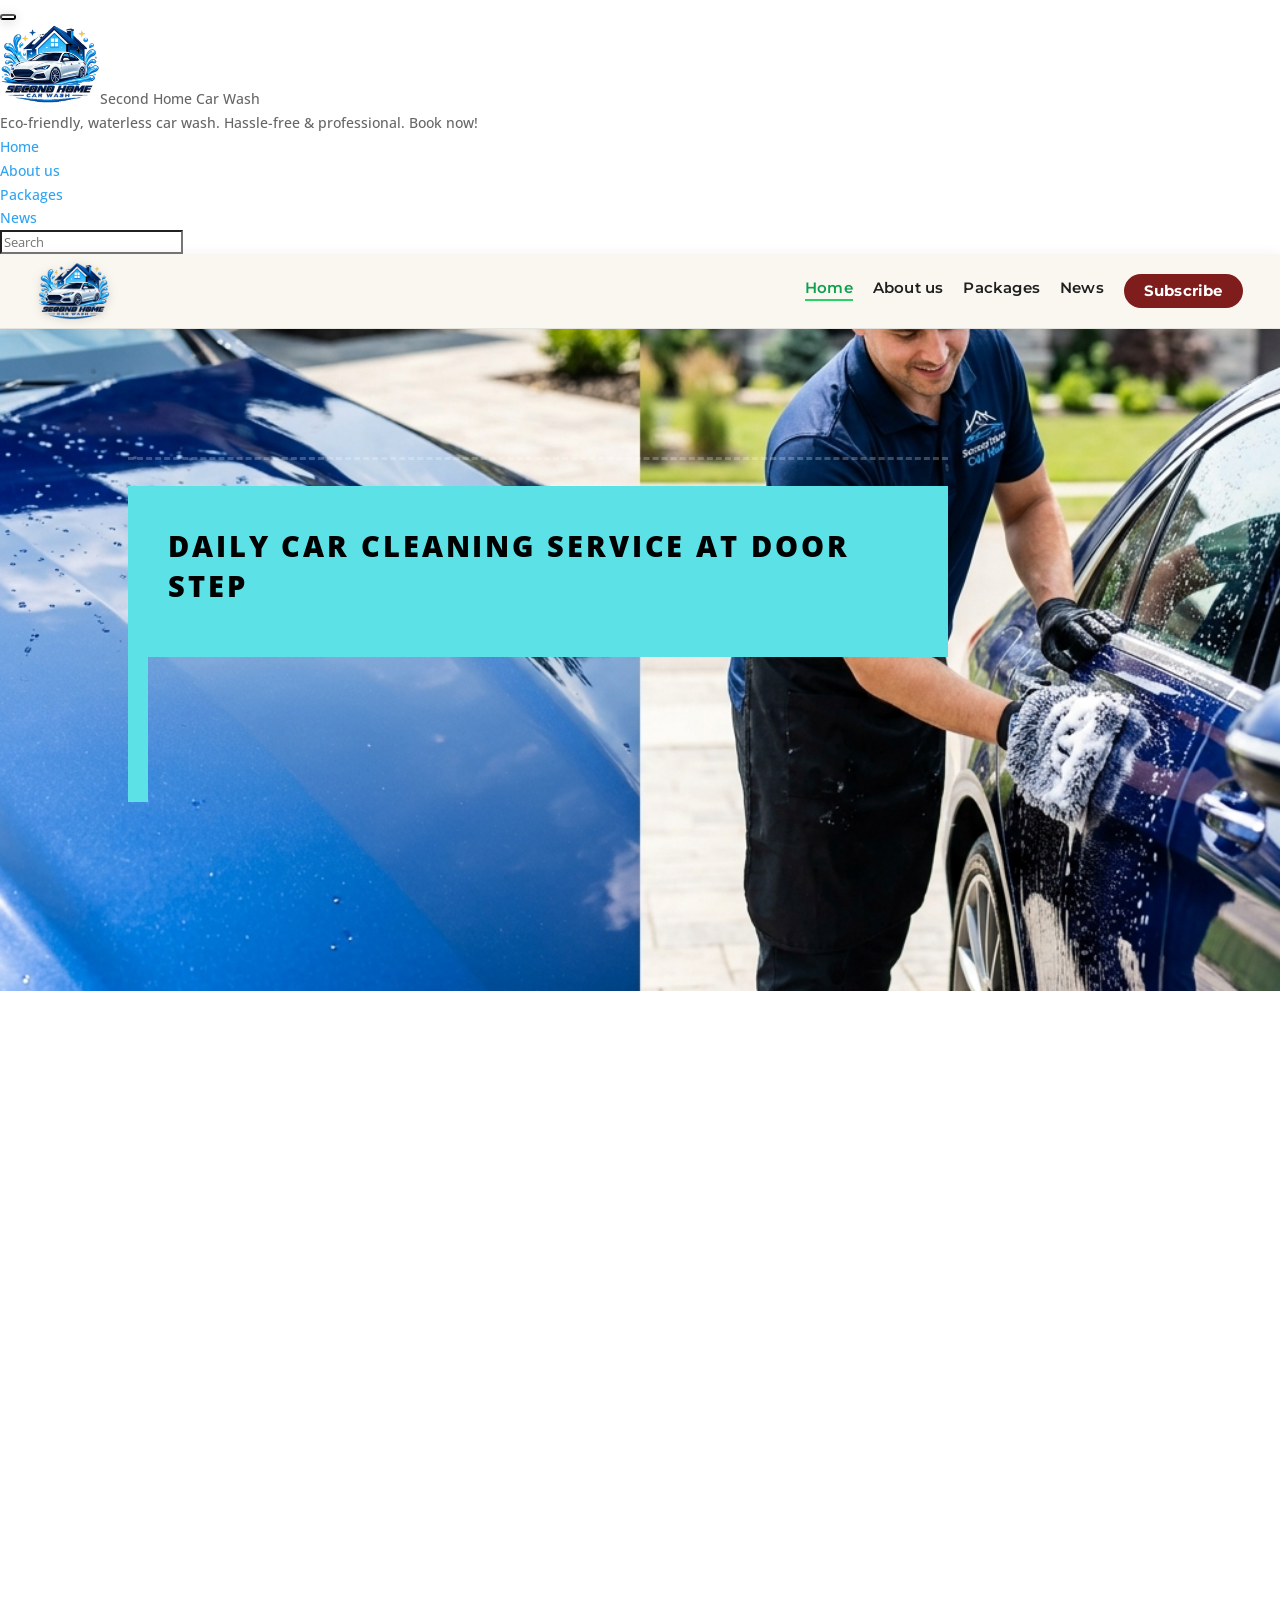
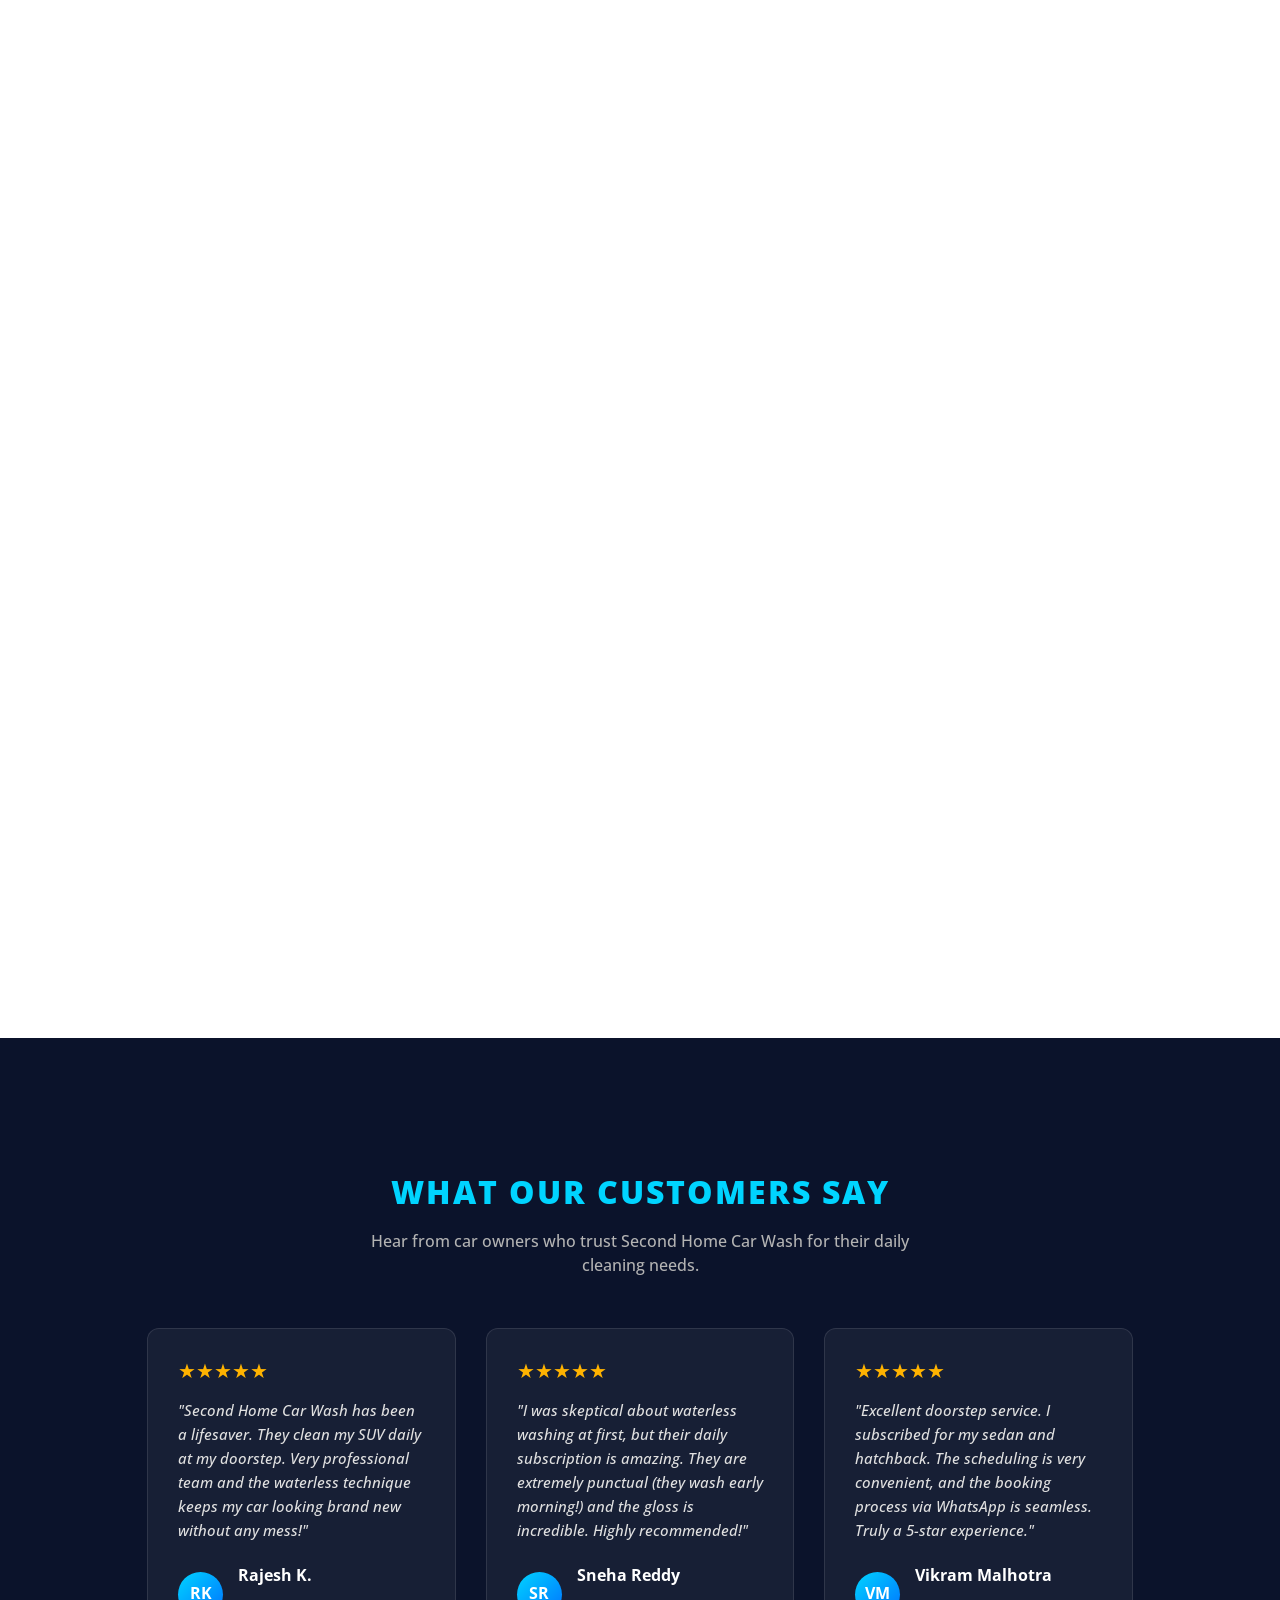
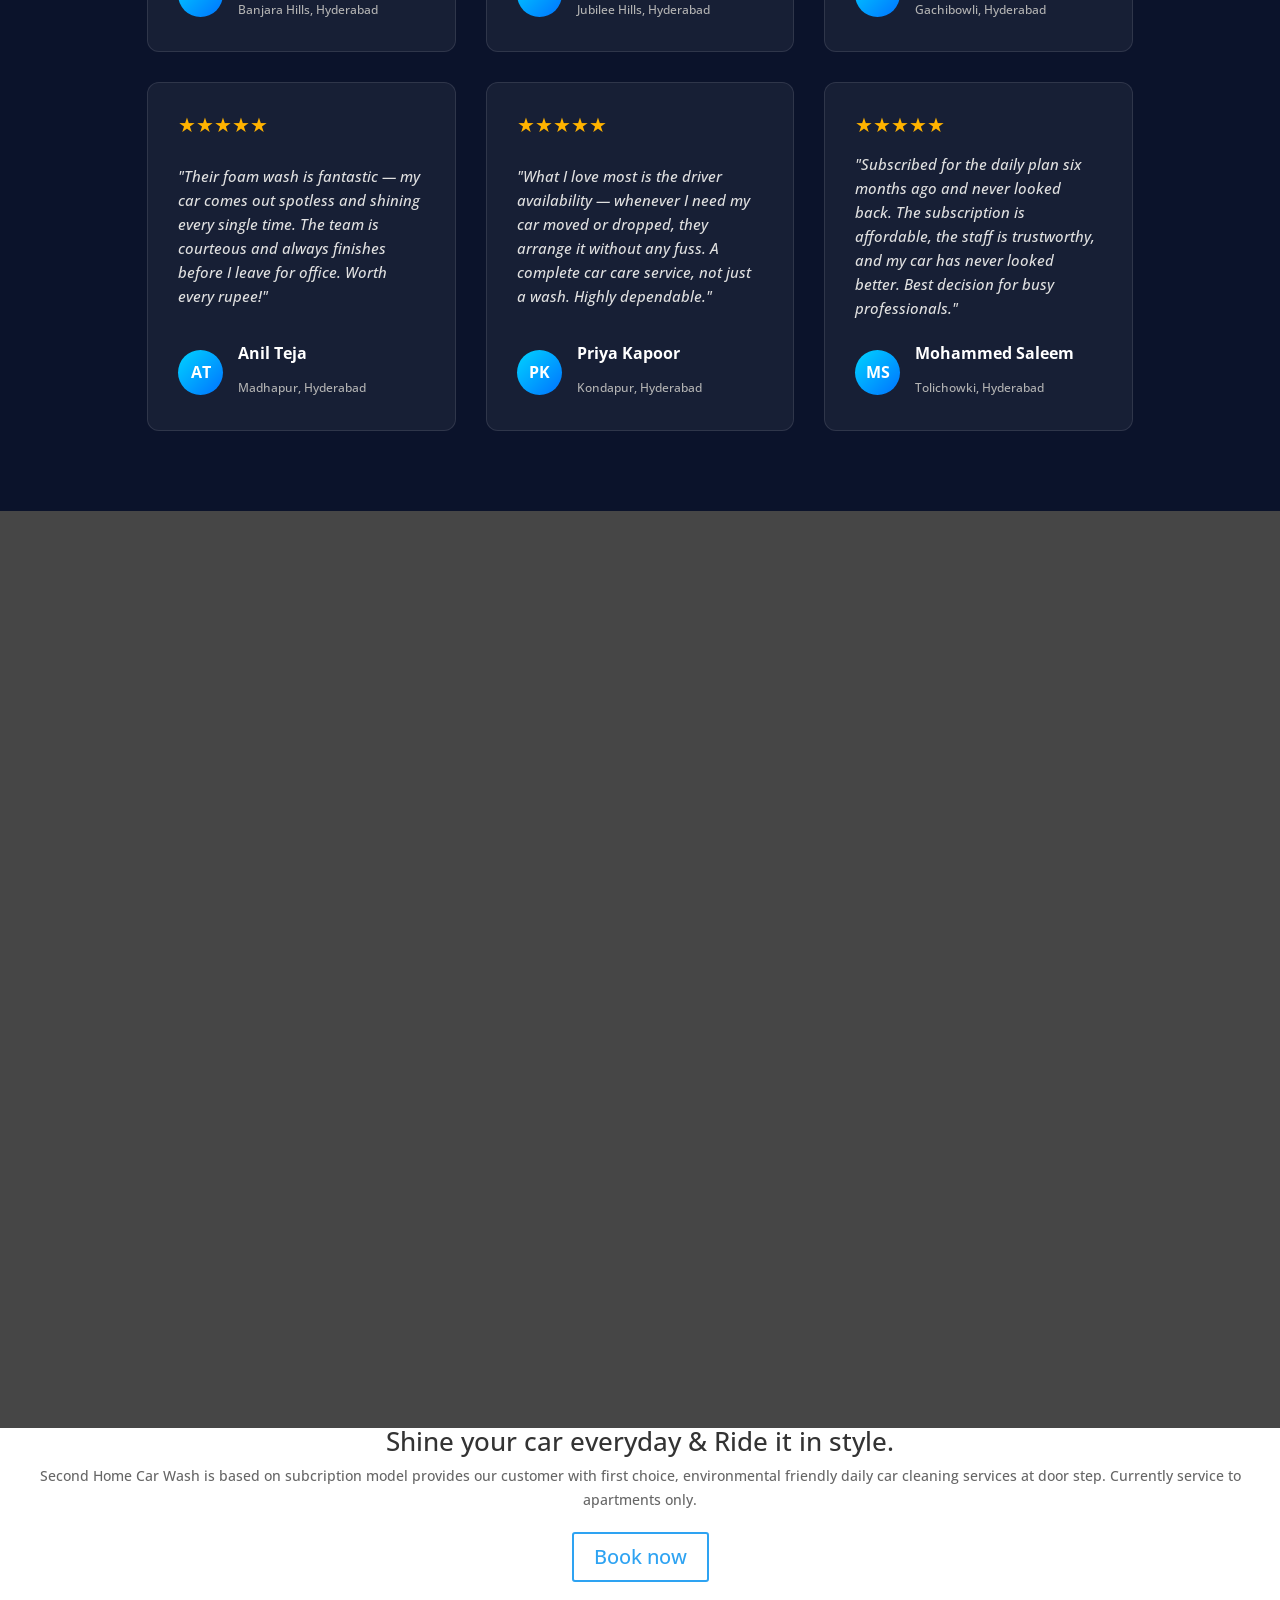
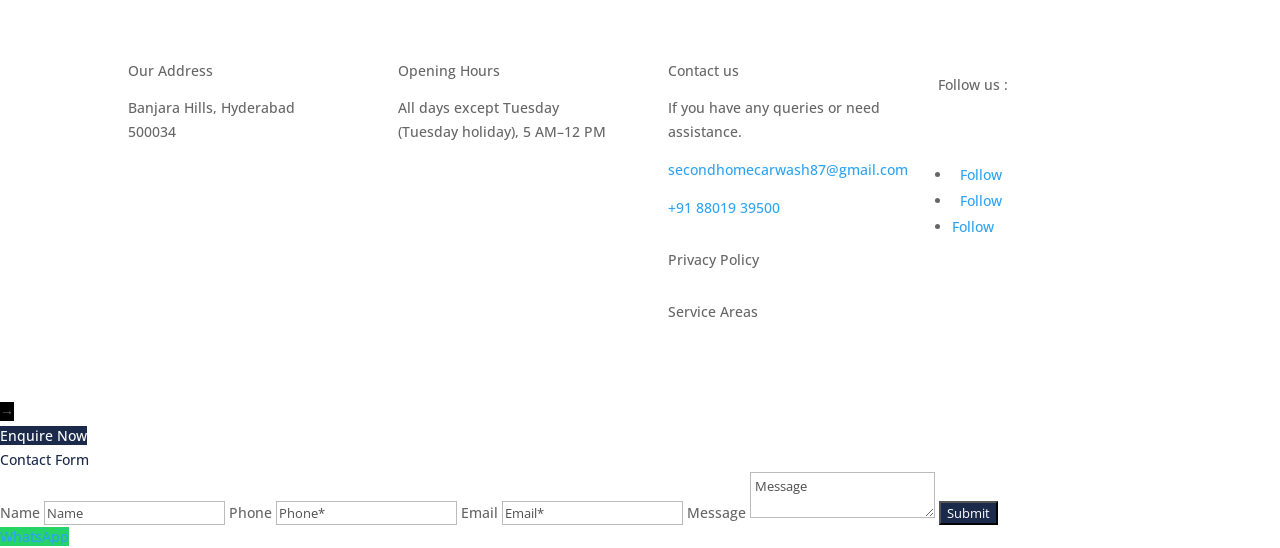
==== commit 2c57c54b: "Update pricing for all vehicle types and remove on-demand option" ====
--- a/index.html
+++ b/index.html
@@ -45,7 +45,7 @@
 	<meta property="og:image:type" content="image/jpeg" />
 	<meta name="twitter:card" content="summary_large_image" />
 	<meta name="twitter:site" content="@secondhomecarwash3" />
-	<script type="application/ld+json" class="yoast-schema-graph">{"@context":"https://schema.org","@graph":[{"@type":"WebPage","@id":"/","url":"/","name":"Second Home Car Wash | Daily Waterless Car Wash in Hyderabad","isPartOf":{"@id":"/#website"},"about":{"@id":"/#organization"},"datePublished":"2025-01-20T14:15:52+00:00","dateModified":"2025-02-18T06:35:31+00:00","description":"Daily waterless car wash in Hyderabad for hatchbacks, sedans, and SUVs. Eco-friendly doorstep car cleaning service. Book your waterless wash now.","breadcrumb":{"@id":"/#breadcrumb"},"inLanguage":"en","potentialAction":[{"@type":"ReadAction","target":["/"]}]},{"@type":"BreadcrumbList","@id":"/#breadcrumb","itemListElement":[{"@type":"ListItem","position":1,"name":"Home"}]},{"@type":"WebSite","@id":"/#website","url":"/","name":"Second Home Car Wash.com","description":"Daily Waterless Eco-friendly car wash","publisher":{"@id":"/#organization"},"potentialAction":[{"@type":"SearchAction","target":{"@type":"EntryPoint","urlTemplate":"/?s={search_term_string}"},"query-input":{"@type":"PropertyValueSpecification","valueRequired":true,"valueName":"search_term_string"}}],"inLanguage":"en"},{"@type":"Organization","@id":"/#organization","name":"Second Home Car Wash","url":"/","logo":{"@type":"ImageObject","inLanguage":"en","@id":"/#/schema/logo/image/","url":"/wp-content/uploads/2025/01/secondhomecarwash-logo.jpg","contentUrl":"/wp-content/uploads/2025/01/secondhomecarwash-logo.jpg","width":596,"height":596,"caption":"Second Home Car Wash"},"image":{"@id":"/#/schema/logo/image/"},"sameAs":["https://www.facebook.com/profile.php?id=61591397261132","https://x.com/secondhomecarwash3","https://www.instagram.com/secondhomecarwash/?hl=en"]}]}</script>
+	<script type="application/ld+json" class="yoast-schema-graph">{"@context":"https://schema.org","@graph":[{"@type":"WebPage","@id":"/","url":"/","name":"Second Home Car Wash | Daily Waterless Car Wash in Hyderabad","isPartOf":{"@id":"/#website"},"about":{"@id":"/#organization"},"datePublished":"2025-01-20T14:15:52+00:00","dateModified":"2025-02-18T06:35:31+00:00","description":"Daily waterless car wash in Hyderabad for hatchbacks, sedans, and SUVs. Eco-friendly doorstep car cleaning service. Book your waterless wash now.","breadcrumb":{"@id":"/#breadcrumb"},"inLanguage":"en","potentialAction":[{"@type":"ReadAction","target":["/"]}]},{"@type":"BreadcrumbList","@id":"/#breadcrumb","itemListElement":[{"@type":"ListItem","position":1,"name":"Home"}]},{"@type":"WebSite","@id":"/#website","url":"/","name":"Second Home Car Wash","description":"Daily Waterless Eco-friendly car wash","publisher":{"@id":"/#organization"},"potentialAction":[{"@type":"SearchAction","target":{"@type":"EntryPoint","urlTemplate":"/?s={search_term_string}"},"query-input":{"@type":"PropertyValueSpecification","valueRequired":true,"valueName":"search_term_string"}}],"inLanguage":"en"},{"@type":"Organization","@id":"/#organization","name":"Second Home Car Wash","url":"/","logo":{"@type":"ImageObject","inLanguage":"en","@id":"/#/schema/logo/image/","url":"/wp-content/uploads/2025/01/secondhomecarwash-logo.jpg","contentUrl":"/wp-content/uploads/2025/01/secondhomecarwash-logo.jpg","width":596,"height":596,"caption":"Second Home Car Wash"},"image":{"@id":"/#/schema/logo/image/"},"sameAs":["https://www.facebook.com/profile.php?id=61591397261132","https://x.com/secondhomecarwash3","https://www.instagram.com/secondhomecarwash/?hl=en"]}]}</script>
 	<meta name="google-site-verification" content="J7f1407O0PpX7a1s-A7eZrXJMDaOHSFWVsjd-1oOBfU" />
 	<meta name="p:domain_verify" content="176d273f7bc6cd9333e1ecccf86ef50c" />
 	<!-- / Yoast SEO plugin. -->
@@ -397,7 +397,7 @@
 						<div id="rmp-container-2307" class="rmp-container rmp-container rmp-slide-left">
 							<div id="rmp-menu-title-2307" class="rmp-menu-title">
 									<span class="rmp-menu-title-link">
-										<img class="rmp-menu-title-image" src="/wp-content/uploads/2025/01/shcw-logo-mobile.png" alt="bubbles wash - Second Home Car Wash Logo" width="100" height="100" /><span>Second Home Car Wash</span>					</span>
+										<img class="rmp-menu-title-image" src="/wp-content/uploads/2025/01/shcw-logo-mobile.png" alt="Second Home Car Wash Logo" width="100" height="100" /><span>Second Home Car Wash</span>					</span>
 							</div>
 						<div id="rmp-menu-additional-content-2307" class="rmp-menu-additional-content">
 					Eco-friendly, waterless car wash. Hassle-free &amp; professional. Book now!				</div>
@@ -678,8 +678,7 @@
 				
 				
 				<div class="et_pb_promo_description"><h2 class="et_pb_module_header">HATCHBACK</h2><div><p>Alternate Day Plan INR. 900 (Monthly)</p>
-<p>Daily Plan INR. 1149 (Monthly)</p>
-<p>At your service INR. 250 (One Time on demand)</p></div></div>
+<p>Daily Plan INR. 1150 (Monthly)</p></div></div>
 				
 			</div><div class="et_pb_module et_pb_text et_pb_text_4 et_animated et_hover_enabled et_clickable  et_pb_text_align_right et_pb_bg_layout_dark">
 				
@@ -699,8 +698,7 @@
 				
 				
 				<div class="et_pb_promo_description"><h2 class="et_pb_module_header">SEDAN</h2><div><p>Alternate Day Plan INR. 1000 (Monthly)</p>
-<p>Daily Plan INR. 1249 (Monthly)</p>
-<p>At your service INR. 300 (One Time on demand)</p></div></div>
+<p>Daily Plan INR. 1250 (Monthly)</p></div></div>
 				
 			</div><div class="et_pb_module et_pb_text et_pb_text_5 et_animated et_hover_enabled et_clickable  et_pb_text_align_right et_pb_bg_layout_dark">
 				
@@ -726,8 +724,7 @@
 				
 				
 				<div class="et_pb_promo_description"><h2 class="et_pb_module_header">Mid-SUVs</h2><div><p>Alternate Day Plan INR. 1100 (Monthly)</p>
-<p>Daily Plan INR. 1349 (Monthly)</p>
-<p>At your service INR. 350 (One Time on demand)</p></div></div>
+<p>Daily Plan INR. 1350 (Monthly)</p></div></div>
 				
 			</div><div class="et_pb_module et_pb_text et_pb_text_6 et_animated et_hover_enabled et_clickable  et_pb_text_align_right et_pb_bg_layout_dark">
 				
@@ -747,8 +744,7 @@
 				
 				
 				<div class="et_pb_promo_description"><h2 class="et_pb_module_header">SUVs</h2><div><p>Alternate Day Plan INR. 1200 (Monthly)</p>
-<p>Daily Plan INR. 1449 (Monthly)</p>
-<p>At your service INR. 400 (One Time on demand)</p></div></div>
+<p>Daily Plan INR. 1450 (Monthly)</p></div></div>
 				
 			</div><div class="et_pb_module et_pb_text et_pb_text_7 et_animated et_hover_enabled et_clickable  et_pb_text_align_right et_pb_bg_layout_dark">
 				
@@ -774,8 +770,7 @@
 				
 				
 				<div class="et_pb_promo_description"><h2 class="et_pb_module_header">CONVERTIBLES</h2><div><p>Alternate Day Plan INR. 1300 (Monthly)</p>
-<p>Daily Plan INR. 1549 (Monthly)</p>
-<p>At your service INR. 450 (One Time on demand)</p></div></div>
+<p>Daily Plan INR. 1550 (Monthly)</p></div></div>
 				
 			</div><div class="et_pb_module et_pb_text et_pb_text_8 et_animated et_hover_enabled et_clickable  et_pb_text_align_right et_pb_bg_layout_dark">
 				
@@ -795,8 +790,7 @@
 				
 				
 				<div class="et_pb_promo_description"><h2 class="et_pb_module_header">LUXURY</h2><div><p>Alternate Day Plan INR. 1400 (Monthly)</p>
-<p>Daily Plan INR. 1649 (Monthly)</p>
-<p>At your service INR. 500 (One Time on demand)</p></div></div>
+<p>Daily Plan INR. 1650 (Monthly)</p></div></div>
 				
 			</div><div class="et_pb_module et_pb_text et_pb_text_9 et_animated et_hover_enabled et_clickable  et_pb_text_align_right et_pb_bg_layout_dark">
 				
@@ -1015,7 +1009,6 @@
         <option value="" disabled selected hidden></option>
         <option value="Daily Wash">Daily Wash</option>
         <option value="Alternate Day Wash">Alternate Day Wash</option>
-        <option value="One-time Wash">One-time Wash</option>
       </select>
       <label for="contact-plan">Plan</label>
       <span style="position: absolute; right: 16px; top: 50%; transform: translateY(-50%); color: rgba(255,255,255,0.4); pointer-events: none;">▼</span>
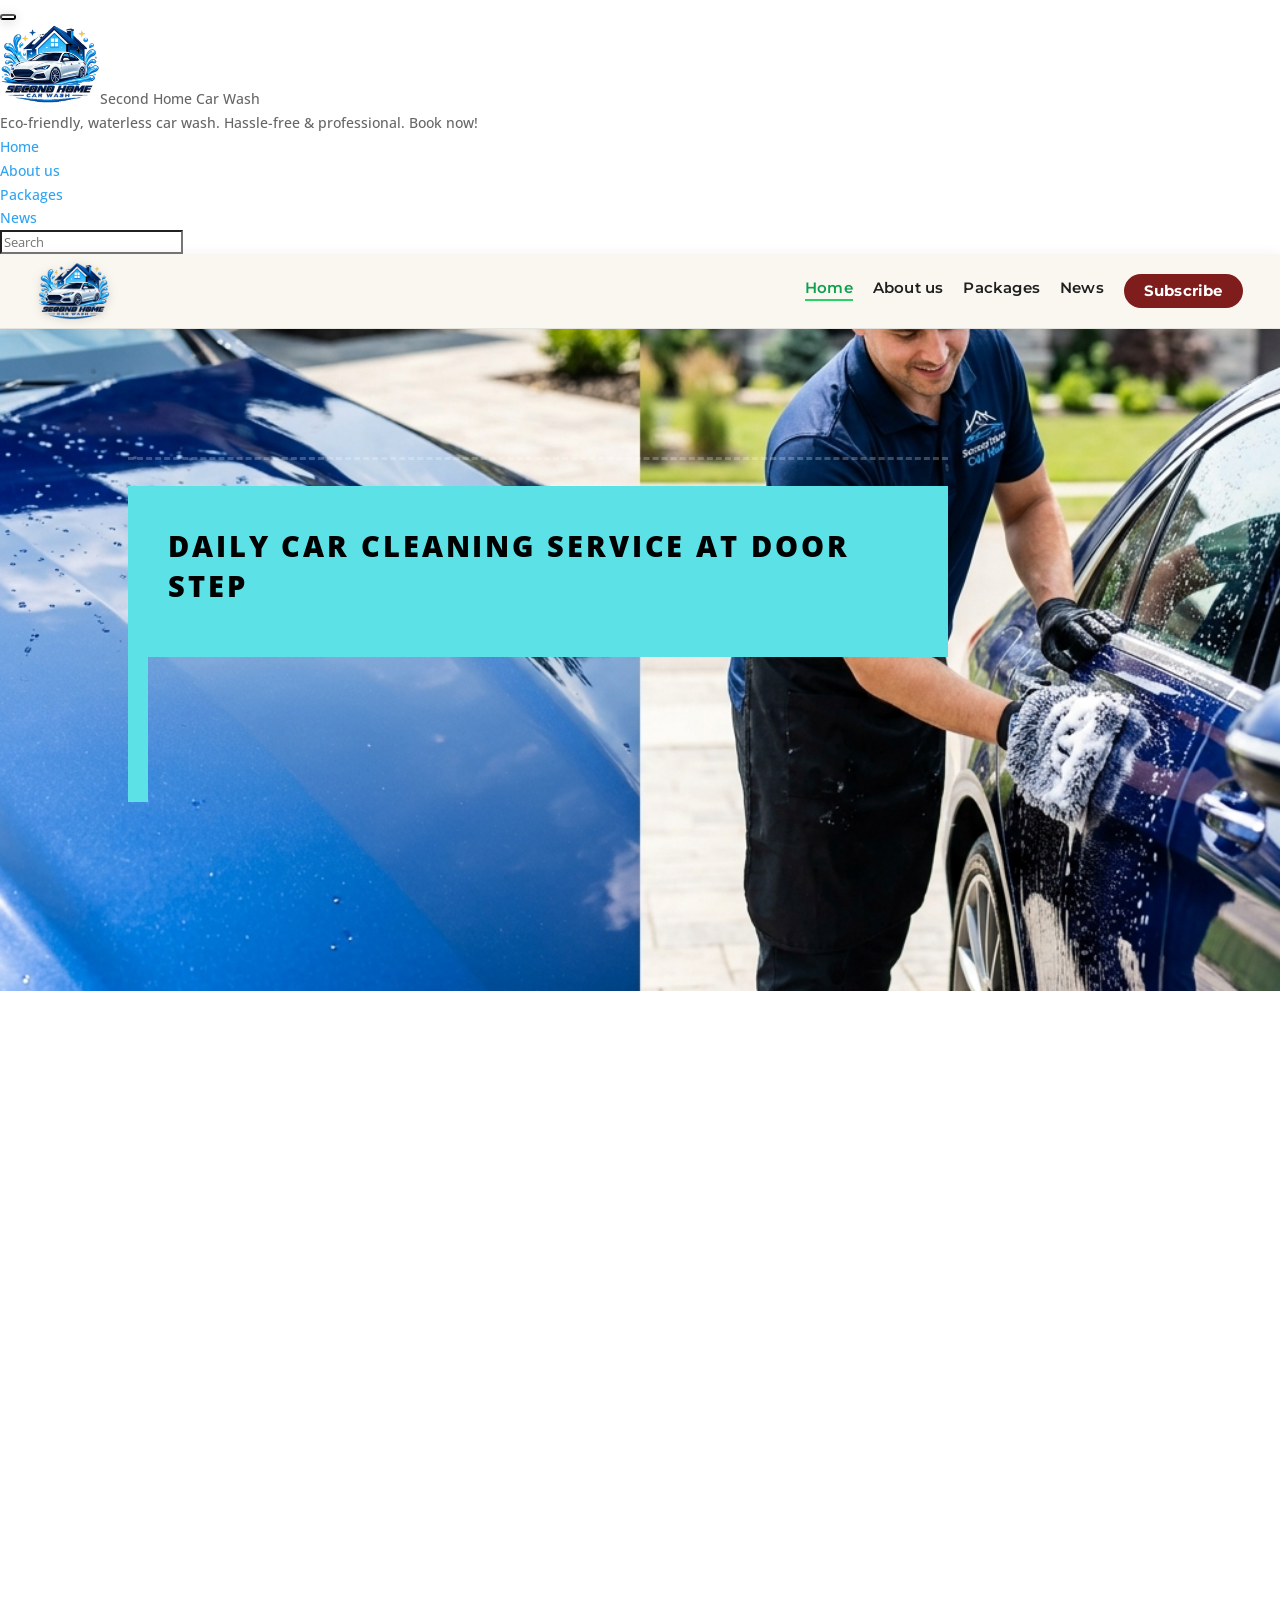
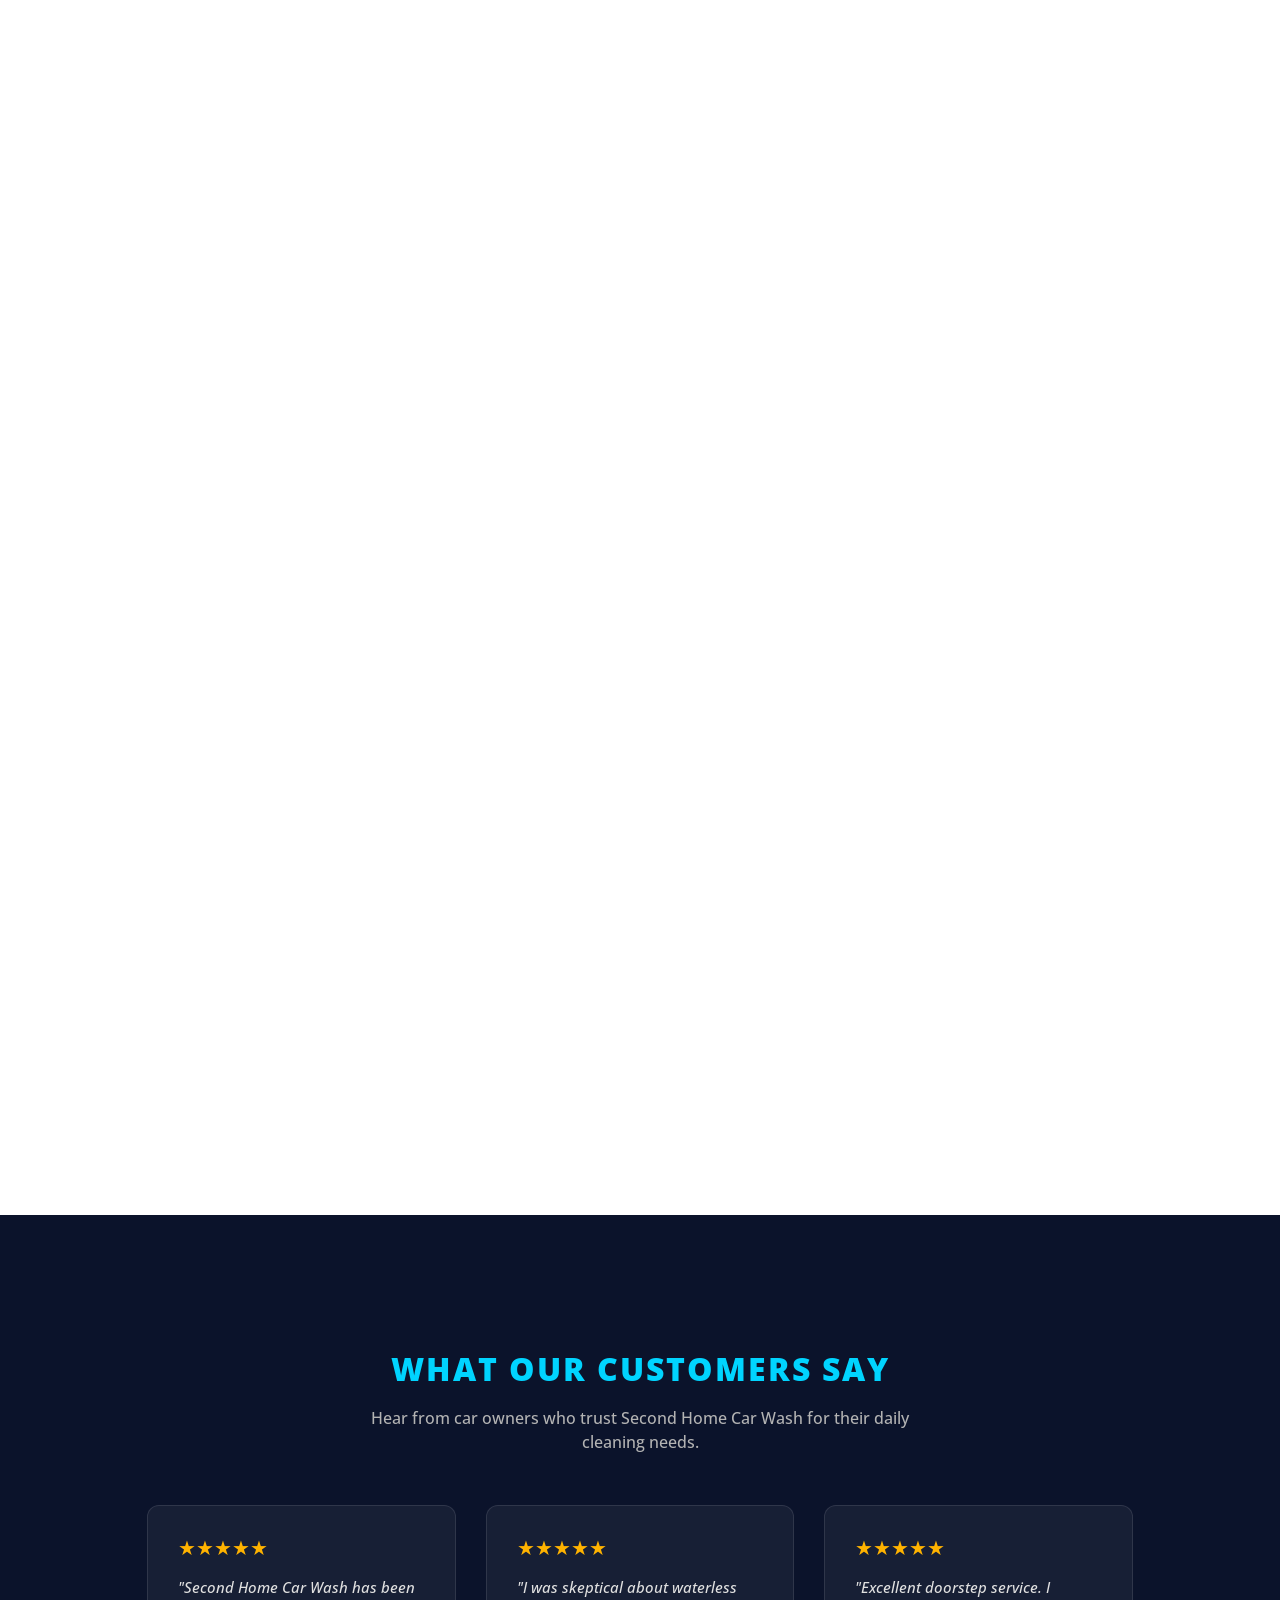
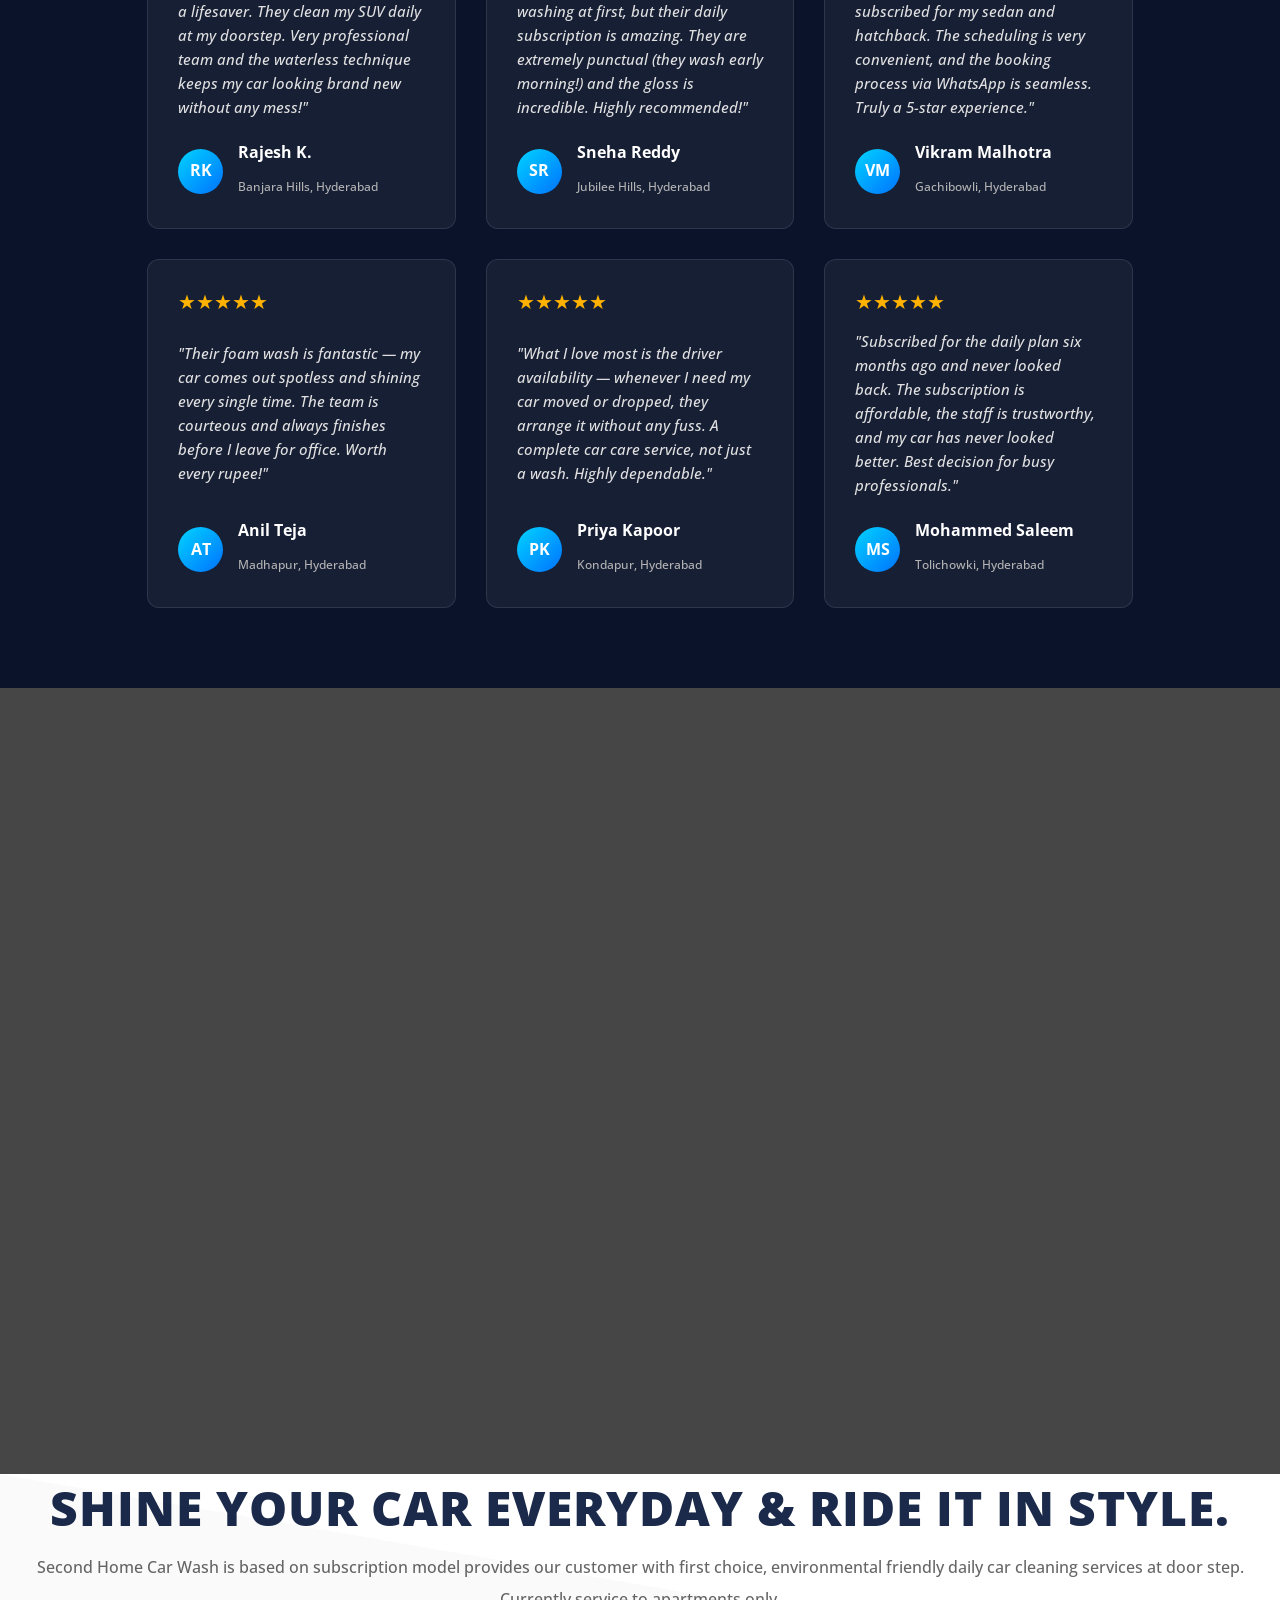
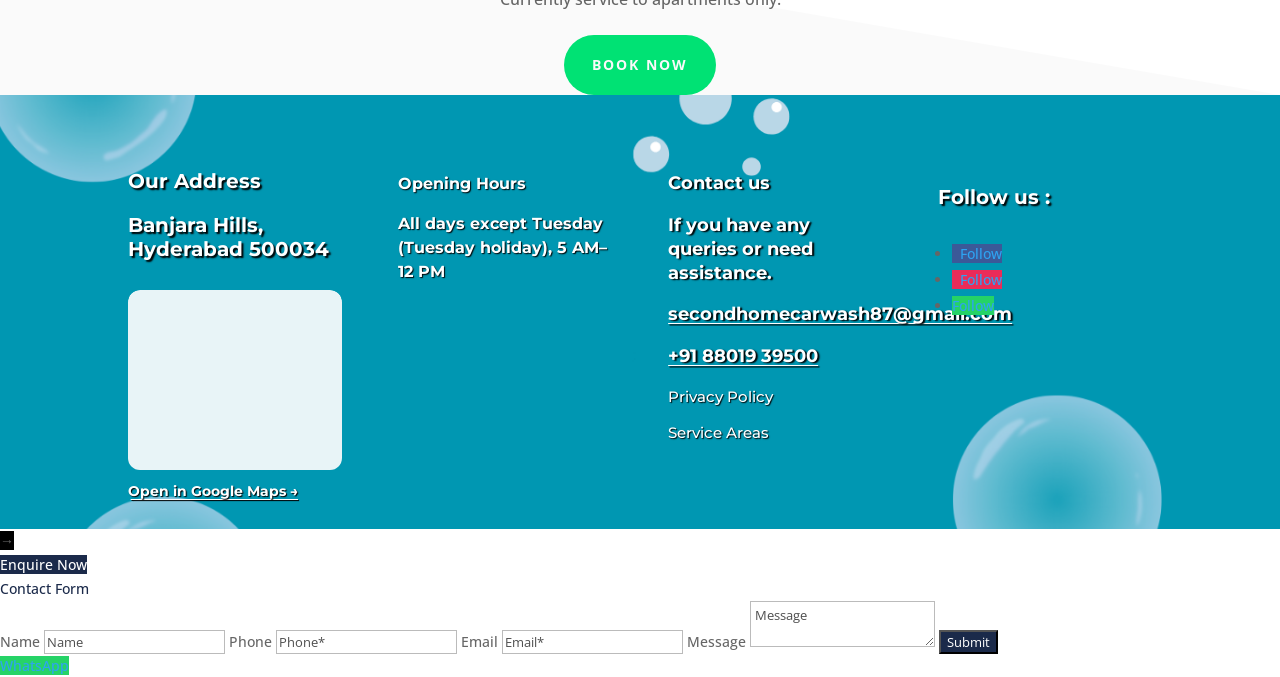
==== commit f1708f67: "Fix footer map and site-wide display bugs found in full audit Footer (all pages): - Map was hard-cod" ====
--- a/index.html
+++ b/index.html
@@ -387,6 +387,52 @@
 .et_pb_menu_0_tb_header .mobile_nav .mobile_menu_bar:after{top:9px}
 }
 </style>
+<style id="secondhomecarwash-tablet-reviews">
+@media (min-width: 700px) and (max-width: 980px) {
+    .secondhome-reviews-section .reviews-grid { grid-template-columns: repeat(2, 1fr) !important; }
+}
+</style>
+<style id="secondhomecarwash-mobile-fixes">
+@media (max-width: 980px) {
+    .et_pb_row_0.et_pb_row, .et_pb_row_1.et_pb_row, .et_pb_row_2.et_pb_row, .et_pb_row_3.et_pb_row, .et_pb_row_4.et_pb_row,
+    .et_pb_row_5.et_pb_row, .et_pb_row_6.et_pb_row, .et_pb_row_7.et_pb_row, .et_pb_row_8.et_pb_row, .et_pb_row_9.et_pb_row {
+        width: 90% !important;
+        margin-left: auto !important;
+        margin-right: auto !important;
+    }
+    .entry-content .et_pb_blurb.et_pb_module, .entry-content .et_pb_number_counter.et_pb_module {
+        margin-right: 0 !important;
+    }
+    .secondhome-reviews-section {
+        padding: 50px 16px !important;
+    }
+    .secondhome-reviews-section .container {
+        width: 100% !important;
+        max-width: 100% !important;
+        margin-left: 0 !important;
+        margin-right: 0 !important;
+        padding: 0 !important;
+    }
+    .reviews-grid {
+        grid-template-columns: 1fr !important;
+    }
+    .review-card {
+        padding: 22px !important;
+        min-width: 0;
+    }
+    .et_pb_row_1 .et_pb_column_1_4, .et_pb_row_2 .et_pb_column_1_4,
+    .et_pb_row_3 .et_pb_column_1_4, .et_pb_row_4 .et_pb_column_1_4 {
+        width: 100% !important;
+        margin-right: 0 !important;
+    }
+    .et_pb_blurb_0.et_pb_blurb, .et_pb_blurb_1.et_pb_blurb,
+    .et_pb_blurb_2.et_pb_blurb, .et_pb_blurb_3.et_pb_blurb {
+        margin-right: 0 !important;
+    }
+}
+</style>
+<link rel="stylesheet" href="/assets/shc-mobile.css" />
+<link rel="stylesheet" href="/assets/shc-site.css" />
 </head>
 <body data-rsssl=1 class="home page-template-default page page-id-1707 et-tb-has-template et-tb-has-header et-tb-has-footer et_pb_button_helper_class et_cover_background et_pb_gutter windows et_pb_gutters3 et_pb_pagebuilder_layout et_no_sidebar et_divi_theme et-db">
 				<button type="button"  aria-controls="rmp-container-2307" aria-label="Menu Trigger" id="rmp_menu_trigger-2307"  class="rmp_menu_trigger rmp-menu-trigger-boring">
@@ -1063,8 +1109,11 @@
     var encodedText = encodeURIComponent(text);
     var whatsappUrl = "https://wa.me/918801939500?text=" + encodedText;
     
-    // Open WhatsApp in a new tab
-    window.open(whatsappUrl, '_blank');
+    // Open WhatsApp in a new tab; if the popup is blocked, open it in this tab instead
+    if (!window.open(whatsappUrl, '_blank')) {
+        window.location.href = whatsappUrl;
+        return;
+    }
     
     // Redirect main window to thank you page
     window.location.href = "/thank-you/";
@@ -1181,8 +1230,8 @@
 						
 						<h2 class="et_pb_module_header">Shine your car everyday & Ride it in style.</h2>
 						
-						<div class="et_pb_header_content_wrapper"><p>Second Home Car Wash is based on subcription model provides our customer with first choice, environmental friendly daily car cleaning services at door step. Currently service to apartments only.</p></div>
-						<a class="et_pb_button et_pb_more_button et_pb_button_one" href="https://wa.me/918801939500?text=Hi%20Second Home Car Wash%2C%20I%27d%20like%20to%20book%20a%20car%20wash%20schedule." data-icon="&#x24;" target="_blank" rel="noopener">Book now</a>
+						<div class="et_pb_header_content_wrapper"><p>Second Home Car Wash is based on subscription model provides our customer with first choice, environmental friendly daily car cleaning services at door step. Currently service to apartments only.</p></div>
+						<a class="et_pb_button et_pb_more_button et_pb_button_one" href="https://wa.me/918801939500?text=Hi%20Second%20Home%20Car%20Wash%2C%20I%27d%20like%20to%20book%20a%20car%20wash%20schedule." data-icon="&#x24;" target="_blank" rel="noopener">Book now</a>
 					</div>
 				</div>
 					
@@ -1229,7 +1278,7 @@
 				
 				
 				
-				<div class="et_pb_code_inner"><iframe src="https://www.google.com/maps/embed?pb=!1m18!1m12!1m3!1d30454.492790906843!2d78.42398577431641!3d17.417244900000004!2m3!1f0!2f0!3f0!3m2!1i1024!2i768!4f13.1!3m3!1m2!1s0x3bcb9724128f7311%3A0x6b4476686129864e!2sBanjara%20Hills%2C%20Hyderabad%2C%20Telangana!5e0!3m2!1sen!2sin!4v1719069600000!5m2!1sen!2sin" width="100" height="100" style="border:0;" allowfullscreen="" loading="lazy" referrerpolicy="no-referrer-when-downgrade"></iframe></div>
+				<div class="et_pb_code_inner"><iframe title="Second Home Car Wash location - Banjara Hills, Hyderabad" src="https://www.google.com/maps/embed?pb=!1m18!1m12!1m3!1d30454.492790906843!2d78.42398577431641!3d17.417244900000004!2m3!1f0!2f0!3f0!3m2!1i1024!2i768!4f13.1!3m3!1m2!1s0x3bcb9724128f7311%3A0x6b4476686129864e!2sBanjara%20Hills%2C%20Hyderabad%2C%20Telangana!5e0!3m2!1sen!2sin!4v1719069600000!5m2!1sen!2sin" width="320" height="180" style="border:0;" allowfullscreen="" loading="lazy" referrerpolicy="no-referrer-when-downgrade"></iframe><a class="shc-map-link" href="https://www.google.com/maps/search/?api=1&amp;query=Banjara+Hills%2C+Hyderabad+500034" target="_blank" rel="noopener">Open in Google Maps &rarr;</a></div>
 			</div>
 			</div><div class="et_pb_column et_pb_column_1_4 et_pb_column_1_tb_footer  et_pb_css_mix_blend_mode_passthrough">
 				
@@ -1776,5 +1825,6 @@
 </script>
 <!-- End Custom Image Lightbox Component -->
 <script id="shc-trigger-scroll">(function(){var t=document.getElementById('rmp_menu_trigger-2307');if(!t)return;var ly=0;window.addEventListener('scroll',function(){var y=window.scrollY||document.documentElement.scrollTop;if(!t.classList.contains('is-active')){if(y>120&&y>ly+5){t.style.transform='translateY(-120px)';t.style.opacity='0';}else if(y<ly-5||y<=120){t.style.transform='';t.style.opacity='';}}ly=y;},{passive:true});})();</script>
+<script src="/assets/shc-fixes.js" defer></script>
 </body>
 </html>
--- a/wp-content/et-cache/1707/et-core-unified-tb-1908-tb-1939-deferred-1707.min.css
+++ b/wp-content/et-cache/1707/et-core-unified-tb-1908-tb-1939-deferred-1707.min.css
@@ -0,0 +1 @@
+﻿div.et_pb_section.et_pb_section_0_tb_footer{background-image:url(/wp-content/uploads/2025/01/footer.png)!important}.et_pb_section_0_tb_footer{min-height:225px}.et_pb_section_0_tb_footer.et_pb_section{padding-bottom:0px}.et_pb_text_0_tb_footer.et_pb_text,.et_pb_text_1_tb_footer.et_pb_text,.et_pb_text_2_tb_footer.et_pb_text,.et_pb_text_3_tb_footer.et_pb_text,.et_pb_text_4_tb_footer.et_pb_text,.et_pb_text_5_tb_footer.et_pb_text{color:#FFFFFF!important}.et_pb_text_0_tb_footer{font-family:'Montserrat',Helvetica,Arial,Lucida,sans-serif;font-weight:700;font-size:20px;text-shadow:0.08em 0.08em 0.08em #000000;margin-top:-2px!important}.et_pb_text_0_tb_footer h4,.et_pb_text_1_tb_footer h4,.et_pb_text_2_tb_footer h4,.et_pb_text_3_tb_footer h4,.et_pb_text_4_tb_footer h4,.et_pb_text_5_tb_footer h4{font-size:17px;color:#FFFFFF!important;letter-spacing:1px;line-height:1.2em}.et_pb_code_0_tb_footer{background-color:#FFFFFF;width:44%}.et_pb_text_1_tb_footer{font-family:'Montserrat',Helvetica,Arial,Lucida,sans-serif;font-weight:700;font-size:16px;text-shadow:0.08em 0.08em 0.08em #000000}.et_pb_text_2_tb_footer{font-family:'Montserrat',Helvetica,Arial,Lucida,sans-serif;font-weight:700;font-size:18px;text-shadow:0.08em 0.08em 0.08em #000000}.et_pb_text_3_tb_footer{font-family:'Montserrat',Helvetica,Arial,Lucida,sans-serif;font-size:15px;text-shadow:0.08em 0.08em 0.08em #000000;padding-top:0px!important;margin-top:-12px!important;margin-bottom:-4px!important}.et_pb_text_4_tb_footer{font-family:'Montserrat',Helvetica,Arial,Lucida,sans-serif;font-size:15px;text-shadow:0.08em 0.08em 0.08em #000000;padding-top:0px!important;margin-top:16px!important;margin-bottom:-4px!important}.et_pb_text_5_tb_footer{font-family:'Montserrat',Helvetica,Arial,Lucida,sans-serif;font-weight:700;font-size:20px;text-shadow:0.08em 0.08em 0.08em #000000;padding-bottom:0px!important;margin-top:-6px!important}ul.et_pb_social_media_follow_0_tb_footer{margin-top:-41px!important}.et_pb_social_media_follow_network_0_tb_footer a.icon{background-color:#3b5998!important}.et_pb_social_media_follow_network_1_tb_footer a.icon{background-color:#cb2027!important}.et_pb_social_media_follow_network_2_tb_footer a.icon{background-color:#ea2c59!important}.et_pb_social_media_follow_network_3_tb_footer a.icon{background-color:#25D366!important}@media only screen and (min-width:981px){.et_pb_code_0_tb_footer{max-width:33%}}@media only screen and (max-width:980px){.et_pb_text_0_tb_footer{font-size:20px}.et_pb_code_0_tb_footer{border-radius:30px 30px 30px 30px;overflow:hidden;max-width:33%}.et_pb_text_2_tb_footer{font-size:18px}}@media only screen and (max-width:767px){.et_pb_row_0_tb_footer.et_pb_row{margin-right:-2px!important;margin-left:29px!important}.et_pb_text_0_tb_footer,.et_pb_text_2_tb_footer{font-size:16px}.et_pb_code_0_tb_footer{border-radius:0 0 0 0;overflow:hidden;max-width:30%}}.et_pb_section_3.et_pb_section{padding-top:20px;padding-bottom:20px}.et_pb_row_5.et_pb_row{margin-bottom:20px!important}.et_pb_text_3.et_pb_text{color:#1B2A4A!important}.et_pb_text_3{line-height:1.8em;font-size:16px;line-height:1.8em;max-width:700px}.et_pb_text_3 h2{font-weight:800;text-transform:uppercase;font-size:45px;color:#00D4FF!important;letter-spacing:1px;line-height:1.4em}.et_pb_cta_0.et_pb_promo h2,.et_pb_cta_0.et_pb_promo h1.et_pb_module_header,.et_pb_cta_0.et_pb_promo h3.et_pb_module_header,.et_pb_cta_0.et_pb_promo h4.et_pb_module_header,.et_pb_cta_0.et_pb_promo h5.et_pb_module_header,.et_pb_cta_0.et_pb_promo h6.et_pb_module_header,.et_pb_cta_2.et_pb_promo h2,.et_pb_cta_2.et_pb_promo h1.et_pb_module_header,.et_pb_cta_2.et_pb_promo h3.et_pb_module_header,.et_pb_cta_2.et_pb_promo h4.et_pb_module_header,.et_pb_cta_2.et_pb_promo h5.et_pb_module_header,.et_pb_cta_2.et_pb_promo h6.et_pb_module_header,.et_pb_cta_4.et_pb_promo h2,.et_pb_cta_4.et_pb_promo h1.et_pb_module_header,.et_pb_cta_4.et_pb_promo h3.et_pb_module_header,.et_pb_cta_4.et_pb_promo h4.et_pb_module_header,.et_pb_cta_4.et_pb_promo h5.et_pb_module_header,.et_pb_cta_4.et_pb_promo h6.et_pb_module_header{font-family:'Archivo Black',Helvetica,Arial,Lucida,sans-serif!important;font-size:29px!important;color:#00D4FF!important}.et_pb_cta_0.et_pb_promo .et_pb_promo_description div,.et_pb_cta_1.et_pb_promo .et_pb_promo_description div,.et_pb_cta_2.et_pb_promo .et_pb_promo_description div,.et_pb_cta_3.et_pb_promo .et_pb_promo_description div,.et_pb_cta_4.et_pb_promo .et_pb_promo_description div,.et_pb_cta_5.et_pb_promo .et_pb_promo_description div{font-family:'Akshar',Helvetica,Arial,Lucida,sans-serif;font-weight:700;font-size:20px;color:#FFFFFF!important;text-align:center}.et_pb_cta_0.et_pb_promo,.et_pb_cta_0.et_pb_promo:hover,.et_pb_cta_2.et_pb_promo,.et_pb_cta_2.et_pb_promo:hover,.et_pb_cta_4.et_pb_promo,.et_pb_cta_4.et_pb_promo:hover{background-image:url(/wp-content/uploads/2025/01/About-us-3-1.png);background-color:#0ABAB5}.et_pb_cta_0,.et_pb_cta_1,.et_pb_cta_2,.et_pb_cta_3,.et_pb_cta_4,.et_pb_cta_5{filter:opacity(0%);backface-visibility:hidden;transition:filter 1000ms ease 0ms}.et_pb_cta_0:hover,.et_pb_cta_1:hover,.et_pb_cta_2:hover,.et_pb_cta_3:hover,.et_pb_cta_4:hover,.et_pb_cta_5:hover{filter:opacity(100%);backface-visibility:hidden}.et_pb_text_4.et_pb_text,.et_pb_text_5.et_pb_text,.et_pb_text_6.et_pb_text,.et_pb_text_7.et_pb_text,.et_pb_text_8.et_pb_text,.et_pb_text_9.et_pb_text{color:#00D4FF!important}.et_pb_text_4{line-height:1.8em;font-weight:800;font-size:16px;line-height:1.8em;background-color:#0A192F;padding-top:9px!important;padding-right:30px!important;padding-bottom:9px!important;padding-left:30px!important;margin-top:0px!important;margin-bottom:0px!important;max-width:80%;transition:max-width 300ms ease 0ms}.et_pb_text_4:hover,.et_pb_text_5:hover,.et_pb_text_6:hover,.et_pb_text_7:hover,.et_pb_text_8:hover,.et_pb_text_9:hover{max-width:100%}.et_pb_cta_1.et_pb_promo h2,.et_pb_cta_1.et_pb_promo h1.et_pb_module_header,.et_pb_cta_1.et_pb_promo h3.et_pb_module_header,.et_pb_cta_1.et_pb_promo h4.et_pb_module_header,.et_pb_cta_1.et_pb_promo h5.et_pb_module_header,.et_pb_cta_1.et_pb_promo h6.et_pb_module_header,.et_pb_cta_3.et_pb_promo h2,.et_pb_cta_3.et_pb_promo h1.et_pb_module_header,.et_pb_cta_3.et_pb_promo h3.et_pb_module_header,.et_pb_cta_3.et_pb_promo h4.et_pb_module_header,.et_pb_cta_3.et_pb_promo h5.et_pb_module_header,.et_pb_cta_3.et_pb_promo h6.et_pb_module_header,.et_pb_cta_5.et_pb_promo h2,.et_pb_cta_5.et_pb_promo h1.et_pb_module_header,.et_pb_cta_5.et_pb_promo h3.et_pb_module_header,.et_pb_cta_5.et_pb_promo h4.et_pb_module_header,.et_pb_cta_5.et_pb_promo h5.et_pb_module_header,.et_pb_cta_5.et_pb_promo h6.et_pb_module_header{font-family:'Archivo Black',Helvetica,Arial,Lucida,sans-serif!important;font-size:29px!important;color:#0ABAB5!important}.et_pb_cta_1.et_pb_promo,.et_pb_cta_1.et_pb_promo:hover,.et_pb_cta_3.et_pb_promo,.et_pb_cta_3.et_pb_promo:hover,.et_pb_cta_5.et_pb_promo,.et_pb_cta_5.et_pb_promo:hover{background-image:url(/wp-content/uploads/2025/01/Main-Banner-1.png);background-color:#0ABAB5}.et_pb_text_5,.et_pb_text_6,.et_pb_text_7,.et_pb_text_8,.et_pb_text_9{line-height:1.8em;font-weight:800;font-size:16px;line-height:1.8em;background-color:#0A192F;padding-top:10px!important;padding-right:30px!important;padding-bottom:10px!important;padding-left:30px!important;margin-bottom:0px!important;max-width:80%;transition:max-width 300ms ease 0ms}.et_pb_blurb_7.et_pb_blurb .et_pb_module_header,.et_pb_blurb_7.et_pb_blurb .et_pb_module_header a,.et_pb_blurb_8.et_pb_blurb .et_pb_module_header,.et_pb_blurb_8.et_pb_blurb .et_pb_module_header a,.et_pb_blurb_9.et_pb_blurb .et_pb_module_header,.et_pb_blurb_9.et_pb_blurb .et_pb_module_header a{font-weight:700;font-size:14px;line-height:1.8em}.et_pb_blurb_7.et_pb_blurb p,.et_pb_blurb_8.et_pb_blurb p,.et_pb_blurb_9.et_pb_blurb p{line-height:1.8em}.et_pb_blurb_7.et_pb_blurb,.et_pb_blurb_8.et_pb_blurb,.et_pb_blurb_9.et_pb_blurb{line-height:1.8em;background-color:#F8FAFC;border-width:1px;border-color:#E2E8F0;padding-top:30px!important;padding-right:20px!important;padding-bottom:30px!important;padding-left:20px!important}.et_pb_blurb_7,.et_pb_blurb_8,.et_pb_blurb_9{box-shadow:0px 35px 115px -25px rgba(0,0,0,0.15)}.et_pb_blurb_7 .et-pb-icon,.et_pb_blurb_8 .et-pb-icon{font-size:98px;color:#00D4FF;font-family:FontAwesome!important;font-weight:900!important}.et_pb_blurb_9 .et-pb-icon{font-size:98px;color:#00D4FF;font-family:FontAwesome!important;font-weight:400!important}.et_pb_section_4.et_pb_section{padding-top:0px}.et_pb_row_10{background-image:linear-gradient(130deg,rgba(10,25,47,0.95) 0%,rgba(27,42,74,0.85) 100%)}.et_pb_row_10,body #page-container .et-db #et-boc .et-l .et_pb_row_10.et_pb_row,body.et_pb_pagebuilder_layout.single #page-container #et-boc .et-l .et_pb_row_10.et_pb_row,body.et_pb_pagebuilder_layout.single.et_full_width_page #page-container #et-boc .et-l .et_pb_row_10.et_pb_row{width:100%;max-width:100%}.et_pb_text_10{line-height:2em;font-size:16px;line-height:2em;max-width:600px}.et_pb_text_10 h2{font-weight:800;text-transform:uppercase;font-size:48px;color:#0ABAB5!important;letter-spacing:1px;line-height:1.4em}.et_pb_blurb_10.et_pb_blurb .et_pb_module_header,.et_pb_blurb_10.et_pb_blurb .et_pb_module_header a,.et_pb_blurb_11.et_pb_blurb .et_pb_module_header,.et_pb_blurb_11.et_pb_blurb .et_pb_module_header a,.et_pb_blurb_12.et_pb_blurb .et_pb_module_header,.et_pb_blurb_12.et_pb_blurb .et_pb_module_header a,.et_pb_blurb_13.et_pb_blurb .et_pb_module_header,.et_pb_blurb_13.et_pb_blurb .et_pb_module_header a{font-weight:700;font-size:25px;color:#F0F4F8!important;line-height:1.4em;text-shadow:0.08em 0.08em 0.08em rgba(0,0,0,0.4)}.et_pb_blurb_10.et_pb_blurb,.et_pb_blurb_11.et_pb_blurb,.et_pb_blurb_12.et_pb_blurb,.et_pb_blurb_13.et_pb_blurb{margin-bottom:5px!important}.et_pb_blurb_10 .et-pb-icon,.et_pb_blurb_11 .et-pb-icon,.et_pb_blurb_12 .et-pb-icon,.et_pb_blurb_13 .et-pb-icon{font-size:22px;color:#00D4FF;font-family:ETmodules!important;font-weight:400!important}.et_pb_blurb_10 .et_pb_blurb_content,.et_pb_blurb_11 .et_pb_blurb_content,.et_pb_blurb_12 .et_pb_blurb_content,.et_pb_blurb_13 .et_pb_blurb_content{max-width:1100px}.et_pb_section_5.section_has_divider.et_pb_bottom_divider .et_pb_bottom_inside_divider{background-image:url([data-uri]);background-size:100% 100%;bottom:0;height:100%;z-index:10;transform:scale(1,1)}.et_pb_fullwidth_header_0.et_pb_fullwidth_header .header-content h1,.et_pb_fullwidth_header_0.et_pb_fullwidth_header .header-content h2.et_pb_module_header,.et_pb_fullwidth_header_0.et_pb_fullwidth_header .header-content h3.et_pb_module_header,.et_pb_fullwidth_header_0.et_pb_fullwidth_header .header-content h4.et_pb_module_header,.et_pb_fullwidth_header_0.et_pb_fullwidth_header .header-content h5.et_pb_module_header,.et_pb_fullwidth_header_0.et_pb_fullwidth_header .header-content h6.et_pb_module_header{font-weight:800;text-transform:uppercase;font-size:48px;color:#1B2A4A!important;letter-spacing:1px;line-height:1.4em;text-align:center}.et_pb_fullwidth_header_0.et_pb_fullwidth_header .et_pb_header_content_wrapper{font-size:16px;line-height:2em}.et_pb_fullwidth_header.et_pb_fullwidth_header_0{background-color:#ffffff}body #page-container .et_pb_section .et_pb_fullwidth_header_0 .et_pb_button_one.et_pb_button{color:#ffffff!important;border-width:14px!important;border-color:rgba(0,0,0,0);border-radius:31px;letter-spacing:2px;font-size:14px;font-weight:700!important;text-transform:uppercase!important;background-color:#00E676}body #page-container .et_pb_section .et_pb_fullwidth_header_0 .et_pb_button_one.et_pb_button:hover,body #page-container .et_pb_section .et_pb_fullwidth_header_0 .et_pb_button_two.et_pb_button:hover{padding-right:2em;padding-left:0.7em}body #page-container .et_pb_section .et_pb_fullwidth_header_0 .et_pb_button_one.et_pb_button:hover:after,body #page-container .et_pb_section .et_pb_fullwidth_header_0 .et_pb_button_two.et_pb_button:hover:after{margin-left:.3em;left:auto;margin-left:.3em;opacity:1}body #page-container .et_pb_section .et_pb_fullwidth_header_0 .et_pb_button_one.et_pb_button:after,body #page-container .et_pb_section .et_pb_fullwidth_header_0 .et_pb_button_two.et_pb_button:after{line-height:inherit;font-size:inherit!important;opacity:0;margin-left:-1em;left:auto;display:inline-block;font-family:ETmodules!important;font-weight:400!important}body #page-container .et_pb_section .et_pb_fullwidth_header_0 .et_pb_button_two.et_pb_button{color:#000000!important;border-width:14px!important;border-color:rgba(0,0,0,0);border-radius:0px;letter-spacing:2px;font-size:14px;font-weight:700!important;text-transform:uppercase!important;background-color:#ffffff}.et_pb_fullwidth_header_0 .et_pb_button_two{box-shadow:0px 2px 18px 0px rgba(0,0,0,0.12)}.et_pb_column_12{padding-right:0px}.et_pb_column_13{background-image:url(/wp-content/uploads/2025/01/HATCHBACK.png)}.et_pb_column_14{background-image:url(/wp-content/uploads/2025/01/SEDAN.png)}.et_pb_column_15{background-image:url(/wp-content/uploads/2025/01/MID-SUV.png)}.et_pb_column_16{background-image:url(/wp-content/uploads/2025/01/SUV.png)}.et_pb_column_17{background-image:url(/wp-content/uploads/2025/01/website-banner-1.png)}.et_pb_column_18{background-image:url(/wp-content/uploads/2025/01/LUXURY.png)}.et_pb_column_23{padding-top:50px;padding-right:40px;padding-bottom:50px;padding-left:40px}.et_pb_text_3.et_pb_module{margin-left:auto!important;margin-right:auto!important}.et_pb_text_4.et_pb_module,.et_pb_text_5.et_pb_module,.et_pb_text_6.et_pb_module,.et_pb_text_7.et_pb_module,.et_pb_text_8.et_pb_module,.et_pb_text_9.et_pb_module{margin-left:auto!important;margin-right:0px!important}.et_pb_row_10.et_pb_row{padding-top:0%!important;padding-bottom:0%!important;margin-left:auto!important;margin-right:0px!important;padding-top:0%;padding-bottom:0%}@media only screen and (max-width:980px){.et_pb_text_3 h2,.et_pb_text_10 h2,.et_pb_fullwidth_header_0.et_pb_fullwidth_header .header-content h1,.et_pb_fullwidth_header_0.et_pb_fullwidth_header .header-content h2.et_pb_module_header,.et_pb_fullwidth_header_0.et_pb_fullwidth_header .header-content h3.et_pb_module_header,.et_pb_fullwidth_header_0.et_pb_fullwidth_header .header-content h4.et_pb_module_header,.et_pb_fullwidth_header_0.et_pb_fullwidth_header .header-content h5.et_pb_module_header,.et_pb_fullwidth_header_0.et_pb_fullwidth_header .header-content h6.et_pb_module_header{font-size:30px}body #page-container .et_pb_section .et_pb_fullwidth_header_0 .et_pb_button_one.et_pb_button:after,body #page-container .et_pb_section .et_pb_fullwidth_header_0 .et_pb_button_two.et_pb_button:after{line-height:inherit;font-size:inherit!important;margin-left:-1em;left:auto;display:inline-block;opacity:0;content:attr(data-icon);font-family:ETmodules!important;font-weight:400!important}body #page-container .et_pb_section .et_pb_fullwidth_header_0 .et_pb_button_one.et_pb_button:before,body #page-container .et_pb_section .et_pb_fullwidth_header_0 .et_pb_button_two.et_pb_button:before{display:none}body #page-container .et_pb_section .et_pb_fullwidth_header_0 .et_pb_button_one.et_pb_button:hover:after,body #page-container .et_pb_section .et_pb_fullwidth_header_0 .et_pb_button_two.et_pb_button:hover:after{margin-left:.3em;left:auto;margin-left:.3em;opacity:1}}@media only screen and (max-width:767px){.et_pb_row_5.et_pb_row,.et_pb_row_6.et_pb_row,.et_pb_row_7.et_pb_row,.et_pb_row_8.et_pb_row,.et_pb_row_9.et_pb_row{margin-left:-2px!important}.et_pb_text_3 h2,.et_pb_text_10 h2,.et_pb_fullwidth_header_0.et_pb_fullwidth_header .header-content h1,.et_pb_fullwidth_header_0.et_pb_fullwidth_header .header-content h2.et_pb_module_header,.et_pb_fullwidth_header_0.et_pb_fullwidth_header .header-content h3.et_pb_module_header,.et_pb_fullwidth_header_0.et_pb_fullwidth_header .header-content h4.et_pb_module_header,.et_pb_fullwidth_header_0.et_pb_fullwidth_header .header-content h5.et_pb_module_header,.et_pb_fullwidth_header_0.et_pb_fullwidth_header .header-content h6.et_pb_module_header{font-size:20px}.et_pb_blurb_7.et_pb_blurb,.et_pb_blurb_8.et_pb_blurb,.et_pb_blurb_9.et_pb_blurb{margin-right:-60px!important}.et_pb_row_10.et_pb_row{padding-top:0%!important;padding-bottom:0%!important;margin-left:-2px!important;padding-top:0%!important;padding-bottom:0%!important}body #page-container .et_pb_section .et_pb_fullwidth_header_0 .et_pb_button_one.et_pb_button:after,body #page-container .et_pb_section .et_pb_fullwidth_header_0 .et_pb_button_two.et_pb_button:after{line-height:inherit;font-size:inherit!important;margin-left:-1em;left:auto;display:inline-block;opacity:0;content:attr(data-icon);font-family:ETmodules!important;font-weight:400!important}body #page-container .et_pb_section .et_pb_fullwidth_header_0 .et_pb_button_one.et_pb_button:before,body #page-container .et_pb_section .et_pb_fullwidth_header_0 .et_pb_button_two.et_pb_button:before{display:none}body #page-container .et_pb_section .et_pb_fullwidth_header_0 .et_pb_button_one.et_pb_button:hover:after,body #page-container .et_pb_section .et_pb_fullwidth_header_0 .et_pb_button_two.et_pb_button:hover:after{margin-left:.3em;left:auto;margin-left:.3em;opacity:1}}
--- a/assets/shc-mobile.css
+++ b/assets/shc-mobile.css
@@ -0,0 +1,63 @@
+/* Phones: replace the tall floating Enquire / WhatsApp / Call bar with two small round buttons
+   at the bottom-right so it no longer covers text on the right edge. */
+@media (max-width: 767px) {
+    .mystickyelements-fixed.mystickyelements-position-right {
+        top: auto !important;
+        bottom: 16px !important;
+        right: 12px !important;
+        left: auto !important;
+        transform: none !important;
+        width: auto !important;
+        height: auto !important;
+        background: transparent !important;
+        box-shadow: none !important;
+    }
+    .mystickyelements-fixed .mystickyelement-lists-wrap,
+    .mystickyelements-fixed ul.mystickyelements-lists {
+        width: auto !important;
+        height: auto !important;
+        background: transparent !important;
+        box-shadow: none !important;
+        transform: none !important;
+        margin: 0 !important;
+    }
+    .mystickyelements-fixed li.mystickyelements-minimize,
+    .mystickyelements-fixed li.mystickyelements-contact-form {
+        display: none !important;
+    }
+    .mystickyelements-fixed li.mystickyelements-social-icon-li {
+        width: 48px !important;
+        height: 48px !important;
+        margin: 0 0 10px !important;
+        border-radius: 50% !important;
+        overflow: hidden;
+        box-shadow: 0 3px 10px rgba(0, 0, 0, .3);
+        transform: none !important;
+    }
+    .mystickyelements-fixed li.mystickyelements-social-icon-li:last-child { margin-bottom: 0 !important; }
+    .mystickyelements-fixed li.mystickyelements-social-icon-li .mystickyelements-social-icon {
+        width: 48px !important;
+        height: 48px !important;
+        border-radius: 50% !important;
+        display: flex !important;
+        align-items: center;
+        justify-content: center;
+        padding: 0 !important;
+        margin: 0 !important;
+    }
+    .mystickyelements-fixed li.mystickyelements-social-icon-li .mystickyelements-social-text { display: none !important; }
+}
+
+/* Very small phones: let long links (the footer email address) wrap instead of overflowing the screen. */
+@media (max-width: 480px) {
+    body .et-l--footer .et_pb_module a,
+    .et-l--footer a,
+    .et-l--footer span,
+    .et-l--footer p,
+    a[href^="mailto:"],
+    a[href^="mailto:"] * {
+        white-space: normal !important;
+        overflow-wrap: anywhere;
+        word-break: break-word;
+    }
+}
--- a/assets/shc-site.css
+++ b/assets/shc-site.css
@@ -0,0 +1,71 @@
+/* Second Home Car Wash - site-wide fixes shared by every page */
+
+/* ---- Footer text ----
+   Divi only shipped the footer module styles with some pages, so on a few blog
+   posts the footer text fell back to small grey text on the teal background. */
+.et_pb_text_0_tb_footer.et_pb_text, .et_pb_text_1_tb_footer.et_pb_text, .et_pb_text_2_tb_footer.et_pb_text,
+.et_pb_text_3_tb_footer.et_pb_text, .et_pb_text_4_tb_footer.et_pb_text, .et_pb_text_5_tb_footer.et_pb_text {
+    color: #ffffff !important;
+}
+.et_pb_text_0_tb_footer, .et_pb_text_1_tb_footer, .et_pb_text_2_tb_footer,
+.et_pb_text_3_tb_footer, .et_pb_text_4_tb_footer, .et_pb_text_5_tb_footer {
+    font-family: 'Montserrat', Helvetica, Arial, Lucida, sans-serif;
+    text-shadow: 0.08em 0.08em 0.08em #000000;
+}
+.et_pb_text_0_tb_footer { font-weight: 700; font-size: 20px; }
+.et_pb_text_1_tb_footer { font-weight: 700; font-size: 16px; }
+.et_pb_text_2_tb_footer { font-weight: 700; font-size: 18px; }
+.et_pb_text_3_tb_footer, .et_pb_text_4_tb_footer { font-size: 15px; }
+.et_pb_text_5_tb_footer { font-weight: 700; font-size: 20px; }
+.et_pb_text_2_tb_footer a { white-space: nowrap; }
+
+/* Email / phone links were Divi's default blue on teal - barely readable */
+footer.et-l--footer .et_pb_text a,
+footer.et-l--footer .et_pb_text a:visited {
+    color: #ffffff !important;
+    text-decoration: underline;
+    text-underline-offset: 3px;
+}
+footer.et-l--footer .et_pb_text a:hover { color: #d9f6ff !important; }
+
+/* ---- Footer map ----
+   The embed was hard-coded to 100x100 inside a white box a third of the column wide. */
+.et_pb_code_0_tb_footer {
+    width: 100% !important;
+    max-width: 320px !important;
+    background: transparent !important;
+    border-radius: 12px !important;
+    overflow: hidden;
+}
+.et_pb_code_0_tb_footer iframe {
+    display: block;
+    width: 100% !important;
+    height: 180px !important;
+    border: 0;
+    border-radius: 12px;
+    background: #e8f4f7;
+}
+.shc-map-link {
+    display: inline-block;
+    margin-top: 10px;
+    font-family: 'Montserrat', Helvetica, Arial, sans-serif;
+    font-size: 14px;
+    font-weight: 700;
+    color: #ffffff !important;
+    text-decoration: underline;
+    text-underline-offset: 3px;
+    text-shadow: 0.08em 0.08em 0.08em #000000;
+}
+
+/* ---- Footer background on phones ----
+   The bubble artwork is zoomed in on narrow screens, so bubbles (and a stray
+   speck in the image) sat on top of the address text. Use the plain teal instead. */
+@media (max-width: 767px) {
+    div.et_pb_section.et_pb_section_0_tb_footer {
+        background-image: none !important;
+        background-color: #0097b2 !important;
+    }
+}
+@media (max-width: 767px) {
+    .et_pb_text_0_tb_footer, .et_pb_text_2_tb_footer { font-size: 16px; }
+}
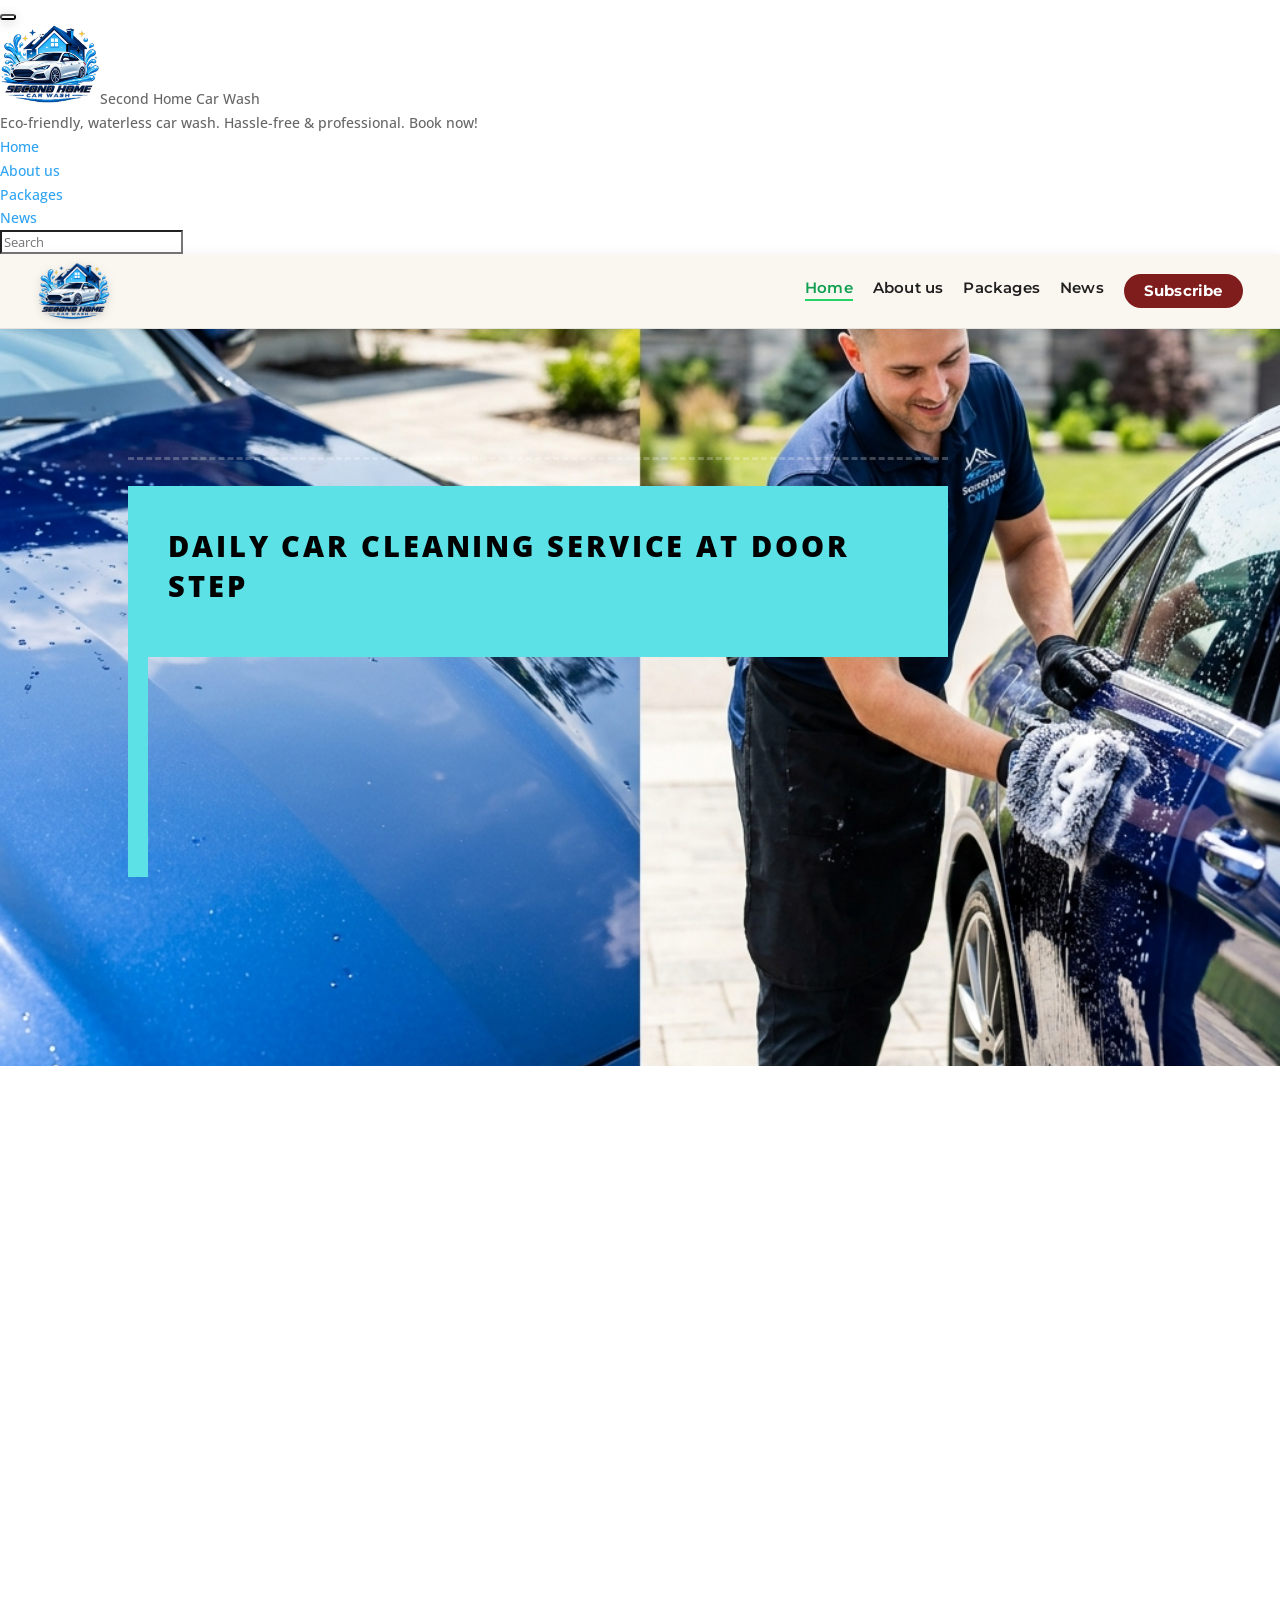
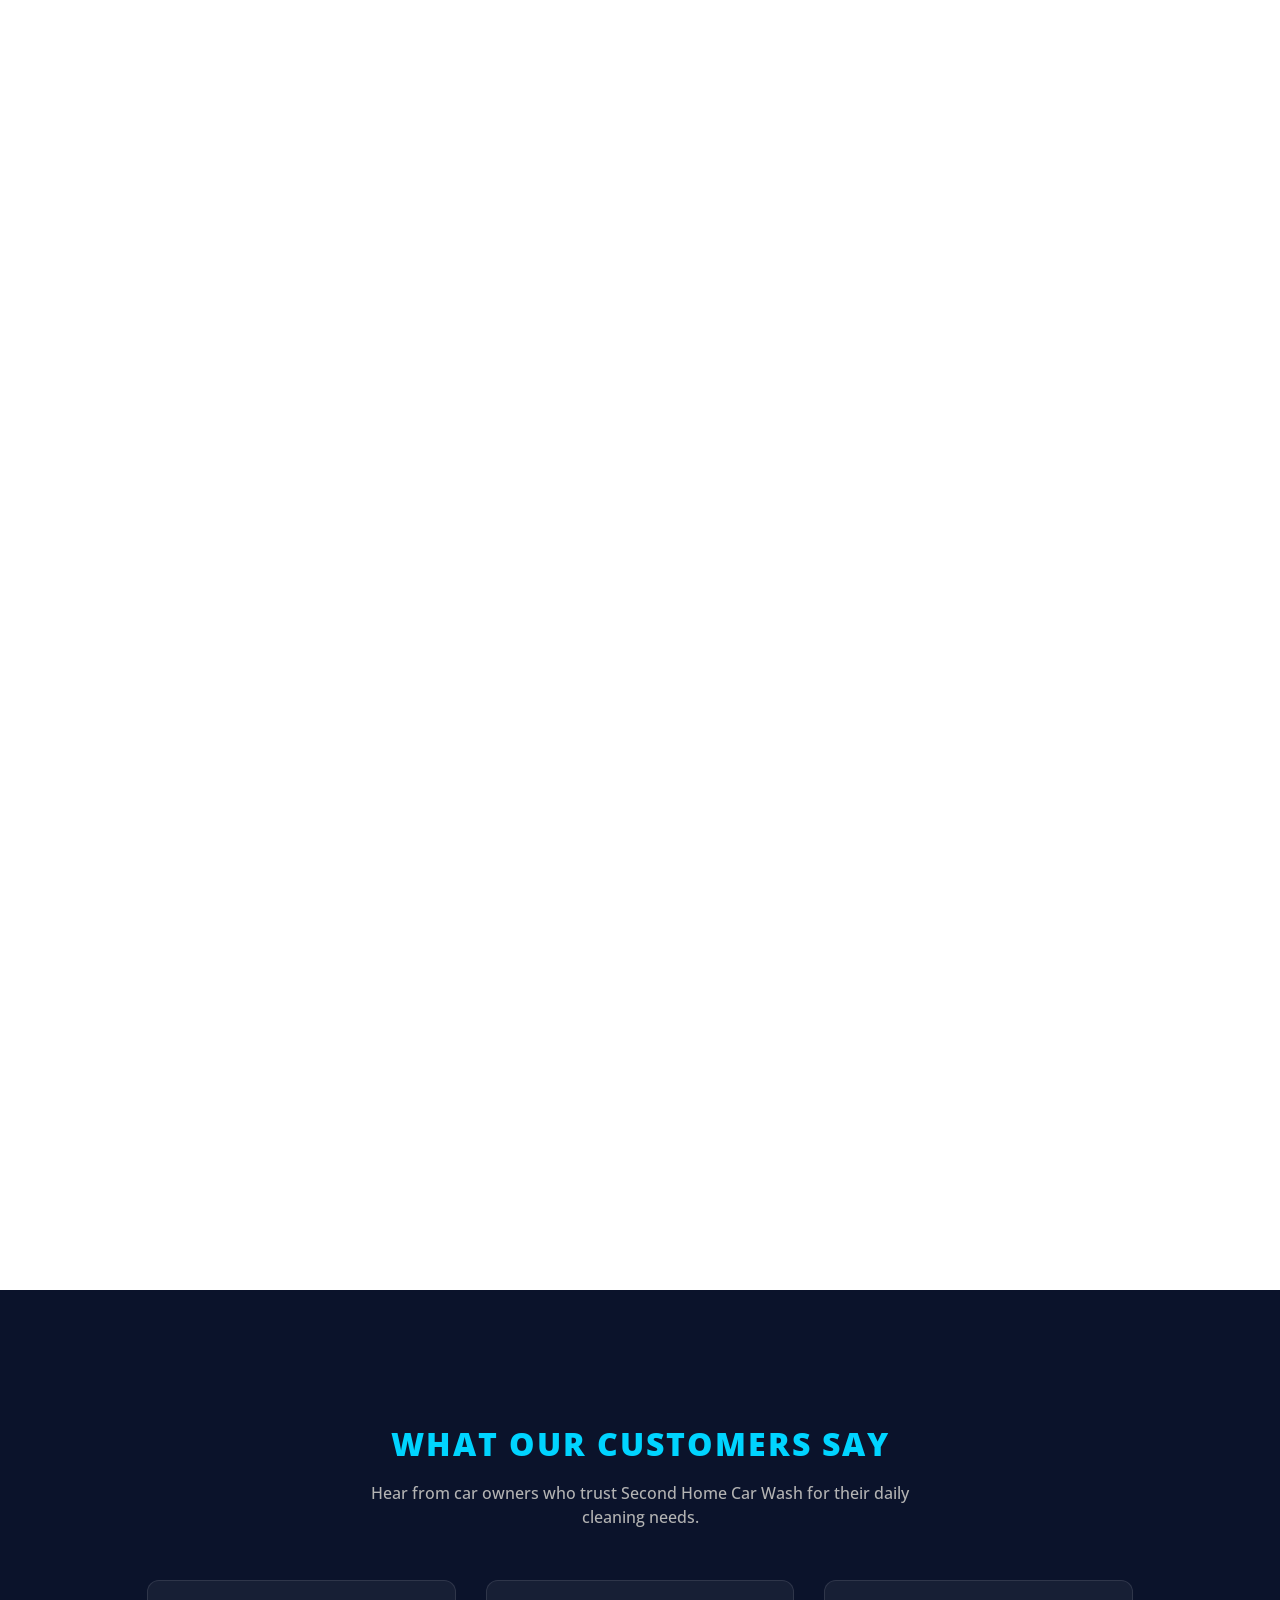
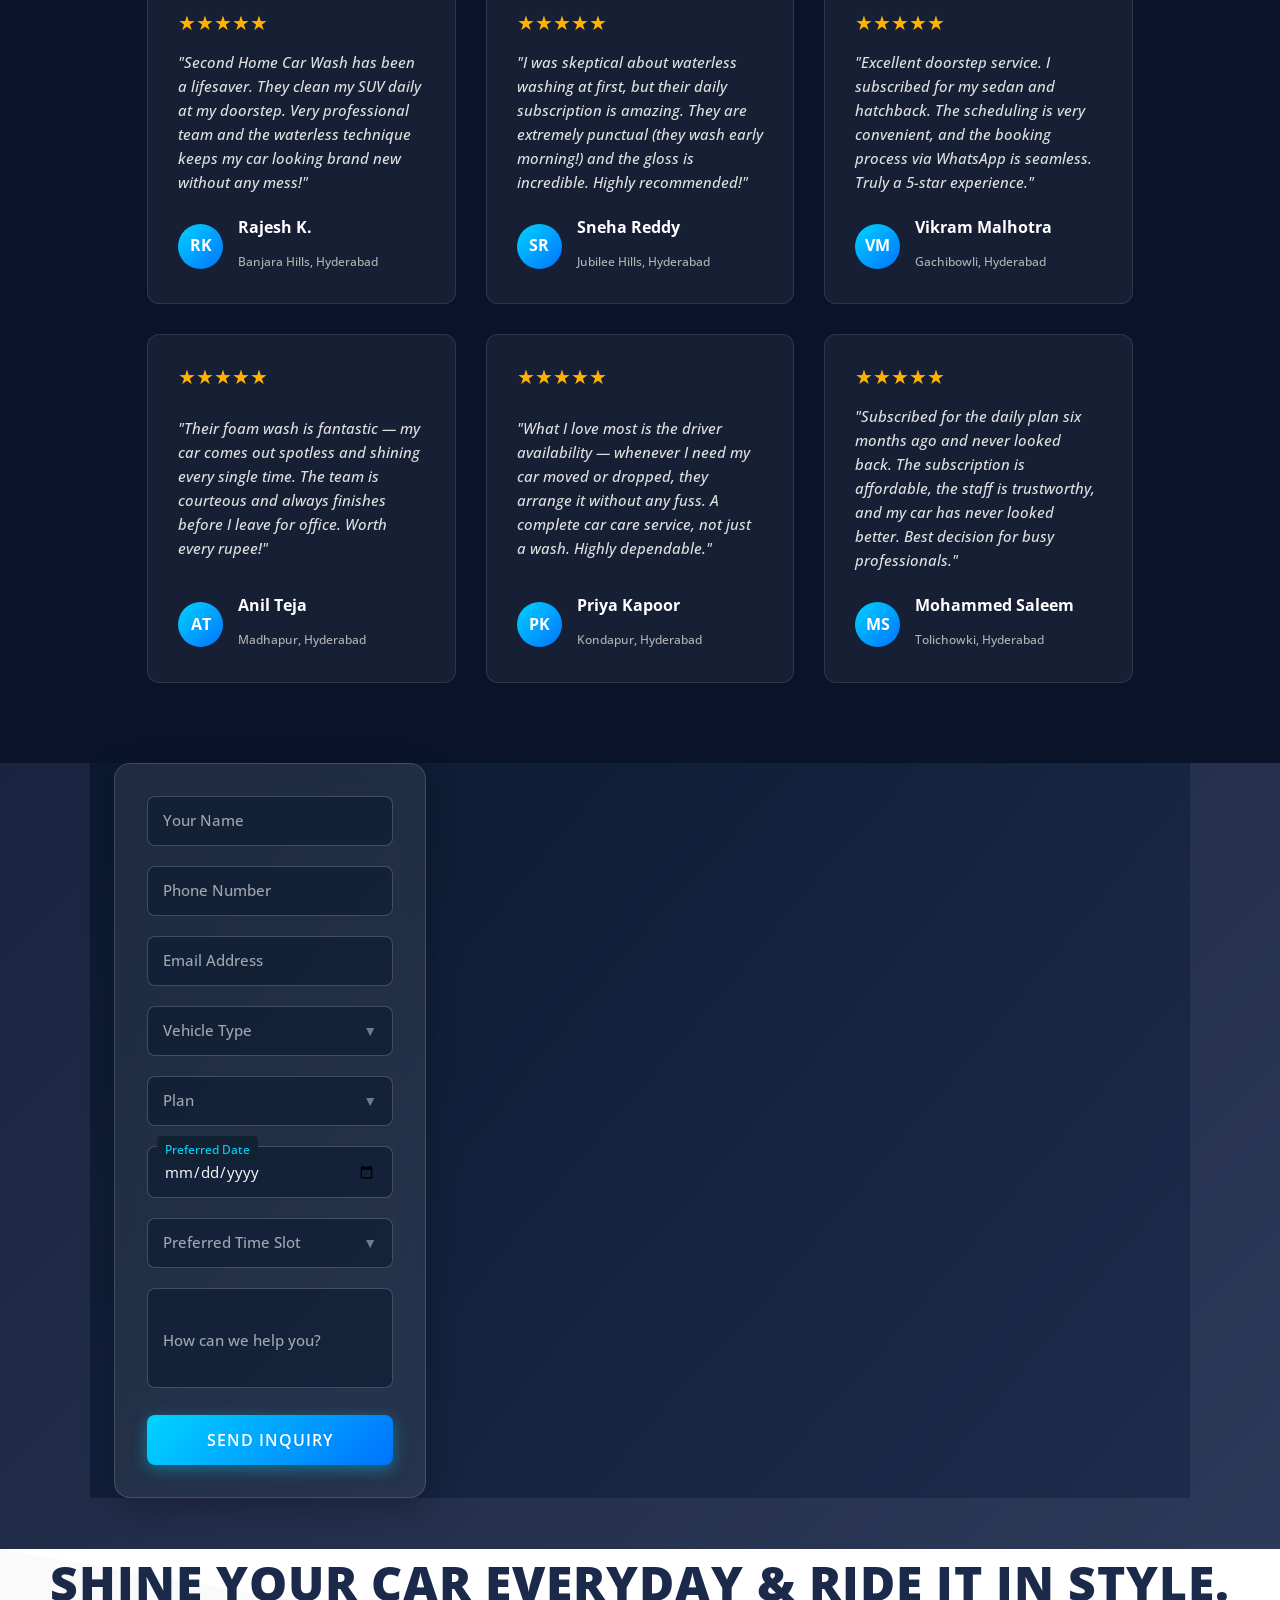
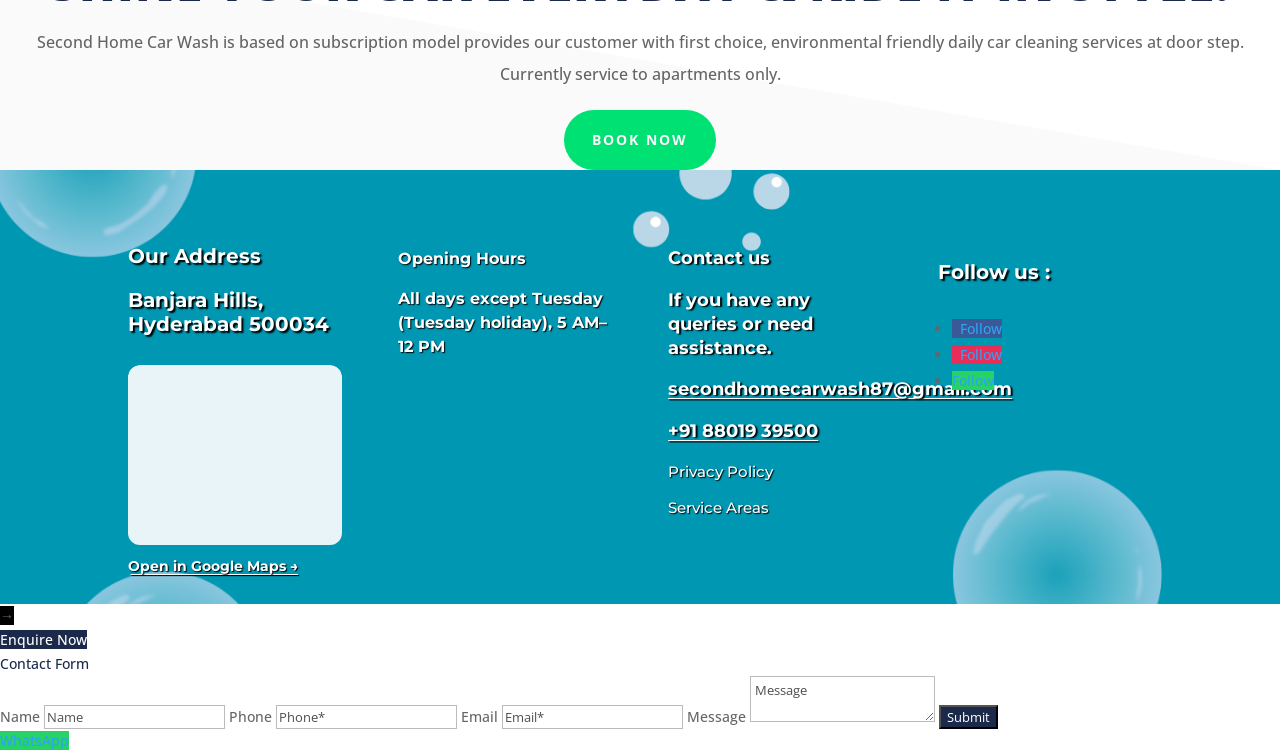
==== commit 503ce0f8: "Remove all non-Second Home Car Wash branding - Homepage banner said "BUBBLE CAR WASH"; now "SECOND H" ====
--- a/index.html
+++ b/index.html
@@ -27,8 +27,7 @@
 			<meta name='robots' content='index, follow, max-image-preview:large, max-snippet:-1, max-video-preview:-1' />
 <script type="text/javascript">
 			let jqueryParams=[],jQuery=function(r){return jqueryParams=[...jqueryParams,r],jQuery},$=function(r){return jqueryParams=[...jqueryParams,r],$};window.jQuery=jQuery,window.$=jQuery;let customHeadScripts=!1;jQuery.fn=jQuery.prototype={},$.fn=jQuery.prototype={},jQuery.noConflict=function(r){if(window.jQuery)return jQuery=window.jQuery,$=window.jQuery,customHeadScripts=!0,jQuery.noConflict},jQuery.ready=function(r){jqueryParams=[...jqueryParams,r]},$.ready=function(r){jqueryParams=[...jqueryParams,r]},jQuery.load=function(r){jqueryParams=[...jqueryParams,r]},$.load=function(r){jqueryParams=[...jqueryParams,r]},jQuery.fn.ready=function(r){jqueryParams=[...jqueryParams,r]},$.fn.ready=function(r){jqueryParams=[...jqueryParams,r]};</script>
-	<!-- This site is optimized with the Yoast SEO plugin v24.4 - https://yoast.com/wordpress/plugins/seo/ -->
-	<title>Second Home Car Wash | Daily Waterless Car Wash in Hyderabad</title>
+		<title>Second Home Car Wash | Daily Waterless Car Wash in Hyderabad</title>
 	<meta name="description" content="Daily waterless car wash in Hyderabad for hatchbacks, sedans, and SUVs. Eco-friendly doorstep car cleaning service. Book your waterless wash now." />
 	<link rel="canonical" href="/" />
 	<meta property="og:locale" content="en_US" />
@@ -45,14 +44,13 @@
 	<meta property="og:image:type" content="image/jpeg" />
 	<meta name="twitter:card" content="summary_large_image" />
 	<meta name="twitter:site" content="@secondhomecarwash3" />
-	<script type="application/ld+json" class="yoast-schema-graph">{"@context":"https://schema.org","@graph":[{"@type":"WebPage","@id":"/","url":"/","name":"Second Home Car Wash | Daily Waterless Car Wash in Hyderabad","isPartOf":{"@id":"/#website"},"about":{"@id":"/#organization"},"datePublished":"2025-01-20T14:15:52+00:00","dateModified":"2025-02-18T06:35:31+00:00","description":"Daily waterless car wash in Hyderabad for hatchbacks, sedans, and SUVs. Eco-friendly doorstep car cleaning service. Book your waterless wash now.","breadcrumb":{"@id":"/#breadcrumb"},"inLanguage":"en","potentialAction":[{"@type":"ReadAction","target":["/"]}]},{"@type":"BreadcrumbList","@id":"/#breadcrumb","itemListElement":[{"@type":"ListItem","position":1,"name":"Home"}]},{"@type":"WebSite","@id":"/#website","url":"/","name":"Second Home Car Wash","description":"Daily Waterless Eco-friendly car wash","publisher":{"@id":"/#organization"},"potentialAction":[{"@type":"SearchAction","target":{"@type":"EntryPoint","urlTemplate":"/?s={search_term_string}"},"query-input":{"@type":"PropertyValueSpecification","valueRequired":true,"valueName":"search_term_string"}}],"inLanguage":"en"},{"@type":"Organization","@id":"/#organization","name":"Second Home Car Wash","url":"/","logo":{"@type":"ImageObject","inLanguage":"en","@id":"/#/schema/logo/image/","url":"/wp-content/uploads/2025/01/secondhomecarwash-logo.jpg","contentUrl":"/wp-content/uploads/2025/01/secondhomecarwash-logo.jpg","width":596,"height":596,"caption":"Second Home Car Wash"},"image":{"@id":"/#/schema/logo/image/"},"sameAs":["https://www.facebook.com/profile.php?id=61591397261132","https://x.com/secondhomecarwash3","https://www.instagram.com/secondhomecarwash/?hl=en"]}]}</script>
+	<script type="application/ld+json" class="schema-graph">{"@context":"https://schema.org","@graph":[{"@type":"WebPage","@id":"/","url":"/","name":"Second Home Car Wash | Daily Waterless Car Wash in Hyderabad","isPartOf":{"@id":"/#website"},"about":{"@id":"/#organization"},"datePublished":"2025-01-20T14:15:52+00:00","dateModified":"2025-02-18T06:35:31+00:00","description":"Daily waterless car wash in Hyderabad for hatchbacks, sedans, and SUVs. Eco-friendly doorstep car cleaning service. Book your waterless wash now.","breadcrumb":{"@id":"/#breadcrumb"},"inLanguage":"en","potentialAction":[{"@type":"ReadAction","target":["/"]}]},{"@type":"BreadcrumbList","@id":"/#breadcrumb","itemListElement":[{"@type":"ListItem","position":1,"name":"Home"}]},{"@type":"WebSite","@id":"/#website","url":"/","name":"Second Home Car Wash","description":"Daily Waterless Eco-friendly car wash","publisher":{"@id":"/#organization"},"potentialAction":[{"@type":"SearchAction","target":{"@type":"EntryPoint","urlTemplate":"/?s={search_term_string}"},"query-input":{"@type":"PropertyValueSpecification","valueRequired":true,"valueName":"search_term_string"}}],"inLanguage":"en"},{"@type":"Organization","@id":"/#organization","name":"Second Home Car Wash","url":"/","logo":{"@type":"ImageObject","inLanguage":"en","@id":"/#/schema/logo/image/","url":"/wp-content/uploads/2025/01/secondhomecarwash-logo.jpg","contentUrl":"/wp-content/uploads/2025/01/secondhomecarwash-logo.jpg","width":596,"height":596,"caption":"Second Home Car Wash"},"image":{"@id":"/#/schema/logo/image/"},"sameAs":["https://www.facebook.com/profile.php?id=61591397261132","https://x.com/secondhomecarwash3","https://www.instagram.com/secondhomecarwash/?hl=en"]}]}</script>
 	<meta name="google-site-verification" content="J7f1407O0PpX7a1s-A7eZrXJMDaOHSFWVsjd-1oOBfU" />
 	<meta name="p:domain_verify" content="176d273f7bc6cd9333e1ecccf86ef50c" />
-	<!-- / Yoast SEO plugin. -->
-
+	
 
 <link rel='dns-prefetch' href='//fonts.googleapis.com' />
-<meta content="Divi v.4.27.4" name="generator"/><style id='wp-block-library-theme-inline-css' type='text/css'>
+<style id='wp-block-library-theme-inline-css' type='text/css'>
 .wp-block-audio :where(figcaption){color:#555;font-size:13px;text-align:center}.is-dark-theme .wp-block-audio :where(figcaption){color:#ffffffa6}.wp-block-audio{margin:0 0 1em}.wp-block-code{border:1px solid #ccc;border-radius:4px;font-family:Menlo,Consolas,monaco,monospace;padding:.8em 1em}.wp-block-embed :where(figcaption){color:#555;font-size:13px;text-align:center}.is-dark-theme .wp-block-embed :where(figcaption){color:#ffffffa6}.wp-block-embed{margin:0 0 1em}.blocks-gallery-caption{color:#555;font-size:13px;text-align:center}.is-dark-theme .blocks-gallery-caption{color:#ffffffa6}:root :where(.wp-block-image figcaption){color:#555;font-size:13px;text-align:center}.is-dark-theme :root :where(.wp-block-image figcaption){color:#ffffffa6}.wp-block-image{margin:0 0 1em}.wp-block-pullquote{border-bottom:4px solid;border-top:4px solid;color:currentColor;margin-bottom:1.75em}.wp-block-pullquote cite,.wp-block-pullquote footer,.wp-block-pullquote__citation{color:currentColor;font-size:.8125em;font-style:normal;text-transform:uppercase}.wp-block-quote{border-left:.25em solid;margin:0 0 1.75em;padding-left:1em}.wp-block-quote cite,.wp-block-quote footer{color:currentColor;font-size:.8125em;font-style:normal;position:relative}.wp-block-quote:where(.has-text-align-right){border-left:none;border-right:.25em solid;padding-left:0;padding-right:1em}.wp-block-quote:where(.has-text-align-center){border:none;padding-left:0}.wp-block-quote.is-large,.wp-block-quote.is-style-large,.wp-block-quote:where(.is-style-plain){border:none}.wp-block-search .wp-block-search__label{font-weight:700}.wp-block-search__button{border:1px solid #ccc;padding:.375em .625em}:where(.wp-block-group.has-background){padding:1.25em 2.375em}.wp-block-separator.has-css-opacity{opacity:.4}.wp-block-separator{border:none;border-bottom:2px solid;margin-left:auto;margin-right:auto}.wp-block-separator.has-alpha-channel-opacity{opacity:1}.wp-block-separator:not(.is-style-wide):not(.is-style-dots){width:100px}.wp-block-separator.has-background:not(.is-style-dots){border-bottom:none;height:1px}.wp-block-separator.has-background:not(.is-style-wide):not(.is-style-dots){height:2px}.wp-block-table{margin:0 0 1em}.wp-block-table td,.wp-block-table th{word-break:normal}.wp-block-table :where(figcaption){color:#555;font-size:13px;text-align:center}.is-dark-theme .wp-block-table :where(figcaption){color:#ffffffa6}.wp-block-video :where(figcaption){color:#555;font-size:13px;text-align:center}.is-dark-theme .wp-block-video :where(figcaption){color:#ffffffa6}.wp-block-video{margin:0 0 1em}:root :where(.wp-block-template-part.has-background){margin-bottom:0;margin-top:0;padding:1.25em 2.375em}</style>
 <style id='global-styles-inline-css' type='text/css'>
 :root{--wp--preset--aspect-ratio--square: 1;--wp--preset--aspect-ratio--4-3: 4/3;--wp--preset--aspect-ratio--3-4: 3/4;--wp--preset--aspect-ratio--3-2: 3/2;--wp--preset--aspect-ratio--2-3: 2/3;--wp--preset--aspect-ratio--16-9: 16/9;--wp--preset--aspect-ratio--9-16: 9/16;--wp--preset--color--black: #000000;--wp--preset--color--cyan-bluish-gray: #abb8c3;--wp--preset--color--white: #ffffff;--wp--preset--color--pale-pink: #f78da7;--wp--preset--color--vivid-red: #cf2e2e;--wp--preset--color--luminous-vivid-orange: #ff6900;--wp--preset--color--luminous-vivid-amber: #fcb900;--wp--preset--color--light-green-cyan: #7bdcb5;--wp--preset--color--vivid-green-cyan: #00d084;--wp--preset--color--pale-cyan-blue: #8ed1fc;--wp--preset--color--vivid-cyan-blue: #0693e3;--wp--preset--color--vivid-purple: #9b51e0;--wp--preset--gradient--vivid-cyan-blue-to-vivid-purple: linear-gradient(135deg,rgba(6,147,227,1) 0%,rgb(155,81,224) 100%);--wp--preset--gradient--light-green-cyan-to-vivid-green-cyan: linear-gradient(135deg,rgb(122,220,180) 0%,rgb(0,208,130) 100%);--wp--preset--gradient--luminous-vivid-amber-to-luminous-vivid-orange: linear-gradient(135deg,rgba(252,185,0,1) 0%,rgba(255,105,0,1) 100%);--wp--preset--gradient--luminous-vivid-orange-to-vivid-red: linear-gradient(135deg,rgba(255,105,0,1) 0%,rgb(207,46,46) 100%);--wp--preset--gradient--very-light-gray-to-cyan-bluish-gray: linear-gradient(135deg,rgb(238,238,238) 0%,rgb(169,184,195) 100%);--wp--preset--gradient--cool-to-warm-spectrum: linear-gradient(135deg,rgb(74,234,220) 0%,rgb(151,120,209) 20%,rgb(207,42,186) 40%,rgb(238,44,130) 60%,rgb(251,105,98) 80%,rgb(254,248,76) 100%);--wp--preset--gradient--blush-light-purple: linear-gradient(135deg,rgb(255,206,236) 0%,rgb(152,150,240) 100%);--wp--preset--gradient--blush-bordeaux: linear-gradient(135deg,rgb(254,205,165) 0%,rgb(254,45,45) 50%,rgb(107,0,62) 100%);--wp--preset--gradient--luminous-dusk: linear-gradient(135deg,rgb(255,203,112) 0%,rgb(199,81,192) 50%,rgb(65,88,208) 100%);--wp--preset--gradient--pale-ocean: linear-gradient(135deg,rgb(255,245,203) 0%,rgb(182,227,212) 50%,rgb(51,167,181) 100%);--wp--preset--gradient--electric-grass: linear-gradient(135deg,rgb(202,248,128) 0%,rgb(113,206,126) 100%);--wp--preset--gradient--midnight: linear-gradient(135deg,rgb(2,3,129) 0%,rgb(40,116,252) 100%);--wp--preset--font-size--small: 13px;--wp--preset--font-size--medium: 20px;--wp--preset--font-size--large: 36px;--wp--preset--font-size--x-large: 42px;--wp--preset--spacing--20: 0.44rem;--wp--preset--spacing--30: 0.67rem;--wp--preset--spacing--40: 1rem;--wp--preset--spacing--50: 1.5rem;--wp--preset--spacing--60: 2.25rem;--wp--preset--spacing--70: 3.38rem;--wp--preset--spacing--80: 5.06rem;--wp--preset--shadow--natural: 6px 6px 9px rgba(0, 0, 0, 0.2);--wp--preset--shadow--deep: 12px 12px 50px rgba(0, 0, 0, 0.4);--wp--preset--shadow--sharp: 6px 6px 0px rgba(0, 0, 0, 0.2);--wp--preset--shadow--outlined: 6px 6px 0px -3px rgba(255, 255, 255, 1), 6px 6px rgba(0, 0, 0, 1);--wp--preset--shadow--crisp: 6px 6px 0px rgba(0, 0, 0, 1);}:root { --wp--style--global--content-size: 823px;--wp--style--global--wide-size: 1080px; }:where(body) { margin: 0; }.wp-site-blocks > .alignleft { float: left; margin-right: 2em; }.wp-site-blocks > .alignright { float: right; margin-left: 2em; }.wp-site-blocks > .aligncenter { justify-content: center; margin-left: auto; margin-right: auto; }:where(.is-layout-flex){gap: 0.5em;}:where(.is-layout-grid){gap: 0.5em;}.is-layout-flow > .alignleft{float: left;margin-inline-start: 0;margin-inline-end: 2em;}.is-layout-flow > .alignright{float: right;margin-inline-start: 2em;margin-inline-end: 0;}.is-layout-flow > .aligncenter{margin-left: auto !important;margin-right: auto !important;}.is-layout-constrained > .alignleft{float: left;margin-inline-start: 0;margin-inline-end: 2em;}.is-layout-constrained > .alignright{float: right;margin-inline-start: 2em;margin-inline-end: 0;}.is-layout-constrained > .aligncenter{margin-left: auto !important;margin-right: auto !important;}.is-layout-constrained > :where(:not(.alignleft):not(.alignright):not(.alignfull)){max-width: var(--wp--style--global--content-size);margin-left: auto !important;margin-right: auto !important;}.is-layout-constrained > .alignwide{max-width: var(--wp--style--global--wide-size);}body .is-layout-flex{display: flex;}.is-layout-flex{flex-wrap: wrap;align-items: center;}.is-layout-flex > :is(*, div){margin: 0;}body .is-layout-grid{display: grid;}.is-layout-grid > :is(*, div){margin: 0;}body{padding-top: 0px;padding-right: 0px;padding-bottom: 0px;padding-left: 0px;}:root :where(.wp-element-button, .wp-block-button__link){background-color: #32373c;border-width: 0;color: #fff;font-family: inherit;font-size: inherit;line-height: inherit;padding: calc(0.667em + 2px) calc(1.333em + 2px);text-decoration: none;}.has-black-color{color: var(--wp--preset--color--black) !important;}.has-cyan-bluish-gray-color{color: var(--wp--preset--color--cyan-bluish-gray) !important;}.has-white-color{color: var(--wp--preset--color--white) !important;}.has-pale-pink-color{color: var(--wp--preset--color--pale-pink) !important;}.has-vivid-red-color{color: var(--wp--preset--color--vivid-red) !important;}.has-luminous-vivid-orange-color{color: var(--wp--preset--color--luminous-vivid-orange) !important;}.has-luminous-vivid-amber-color{color: var(--wp--preset--color--luminous-vivid-amber) !important;}.has-light-green-cyan-color{color: var(--wp--preset--color--light-green-cyan) !important;}.has-vivid-green-cyan-color{color: var(--wp--preset--color--vivid-green-cyan) !important;}.has-pale-cyan-blue-color{color: var(--wp--preset--color--pale-cyan-blue) !important;}.has-vivid-cyan-blue-color{color: var(--wp--preset--color--vivid-cyan-blue) !important;}.has-vivid-purple-color{color: var(--wp--preset--color--vivid-purple) !important;}.has-black-background-color{background-color: var(--wp--preset--color--black) !important;}.has-cyan-bluish-gray-background-color{background-color: var(--wp--preset--color--cyan-bluish-gray) !important;}.has-white-background-color{background-color: var(--wp--preset--color--white) !important;}.has-pale-pink-background-color{background-color: var(--wp--preset--color--pale-pink) !important;}.has-vivid-red-background-color{background-color: var(--wp--preset--color--vivid-red) !important;}.has-luminous-vivid-orange-background-color{background-color: var(--wp--preset--color--luminous-vivid-orange) !important;}.has-luminous-vivid-amber-background-color{background-color: var(--wp--preset--color--luminous-vivid-amber) !important;}.has-light-green-cyan-background-color{background-color: var(--wp--preset--color--light-green-cyan) !important;}.has-vivid-green-cyan-background-color{background-color: var(--wp--preset--color--vivid-green-cyan) !important;}.has-pale-cyan-blue-background-color{background-color: var(--wp--preset--color--pale-cyan-blue) !important;}.has-vivid-cyan-blue-background-color{background-color: var(--wp--preset--color--vivid-cyan-blue) !important;}.has-vivid-purple-background-color{background-color: var(--wp--preset--color--vivid-purple) !important;}.has-black-border-color{border-color: var(--wp--preset--color--black) !important;}.has-cyan-bluish-gray-border-color{border-color: var(--wp--preset--color--cyan-bluish-gray) !important;}.has-white-border-color{border-color: var(--wp--preset--color--white) !important;}.has-pale-pink-border-color{border-color: var(--wp--preset--color--pale-pink) !important;}.has-vivid-red-border-color{border-color: var(--wp--preset--color--vivid-red) !important;}.has-luminous-vivid-orange-border-color{border-color: var(--wp--preset--color--luminous-vivid-orange) !important;}.has-luminous-vivid-amber-border-color{border-color: var(--wp--preset--color--luminous-vivid-amber) !important;}.has-light-green-cyan-border-color{border-color: var(--wp--preset--color--light-green-cyan) !important;}.has-vivid-green-cyan-border-color{border-color: var(--wp--preset--color--vivid-green-cyan) !important;}.has-pale-cyan-blue-border-color{border-color: var(--wp--preset--color--pale-cyan-blue) !important;}.has-vivid-cyan-blue-border-color{border-color: var(--wp--preset--color--vivid-cyan-blue) !important;}.has-vivid-purple-border-color{border-color: var(--wp--preset--color--vivid-purple) !important;}.has-vivid-cyan-blue-to-vivid-purple-gradient-background{background: var(--wp--preset--gradient--vivid-cyan-blue-to-vivid-purple) !important;}.has-light-green-cyan-to-vivid-green-cyan-gradient-background{background: var(--wp--preset--gradient--light-green-cyan-to-vivid-green-cyan) !important;}.has-luminous-vivid-amber-to-luminous-vivid-orange-gradient-background{background: var(--wp--preset--gradient--luminous-vivid-amber-to-luminous-vivid-orange) !important;}.has-luminous-vivid-orange-to-vivid-red-gradient-background{background: var(--wp--preset--gradient--luminous-vivid-orange-to-vivid-red) !important;}.has-very-light-gray-to-cyan-bluish-gray-gradient-background{background: var(--wp--preset--gradient--very-light-gray-to-cyan-bluish-gray) !important;}.has-cool-to-warm-spectrum-gradient-background{background: var(--wp--preset--gradient--cool-to-warm-spectrum) !important;}.has-blush-light-purple-gradient-background{background: var(--wp--preset--gradient--blush-light-purple) !important;}.has-blush-bordeaux-gradient-background{background: var(--wp--preset--gradient--blush-bordeaux) !important;}.has-luminous-dusk-gradient-background{background: var(--wp--preset--gradient--luminous-dusk) !important;}.has-pale-ocean-gradient-background{background: var(--wp--preset--gradient--pale-ocean) !important;}.has-electric-grass-gradient-background{background: var(--wp--preset--gradient--electric-grass) !important;}.has-midnight-gradient-background{background: var(--wp--preset--gradient--midnight) !important;}.has-small-font-size{font-size: var(--wp--preset--font-size--small) !important;}.has-medium-font-size{font-size: var(--wp--preset--font-size--medium) !important;}.has-large-font-size{font-size: var(--wp--preset--font-size--large) !important;}.has-x-large-font-size{font-size: var(--wp--preset--font-size--x-large) !important;}
@@ -67,16 +65,7 @@
 <link rel='stylesheet' id='font-awesome-css' href='/wp-content/plugins/tc-pricing-table/lib/functions/../../vendors/font-awesome/css/font-awesome.css?ver=6.7.5' type='text/css' media='all' />
 <link rel='stylesheet' id='et-divi-open-sans-css' href='https://fonts.googleapis.com/css?family=Open+Sans:300italic,400italic,600italic,700italic,800italic,400,300,600,700,800&#038;subset=latin,latin-ext&#038;display=swap' type='text/css' media='all' />
 <style id='divi-style-inline-inline-css' type='text/css'>
-/*!
-Theme Name: Divi
-Theme URI: http://www.elegantthemes.com/gallery/divi/
-Version: 4.27.4
-Description: Smart. Flexible. Beautiful. Divi is the most powerful theme in our collection.
-Author: Elegant Themes
-Author URI: http://www.elegantthemes.com
-License: GNU General Public License v2
-License URI: http://www.gnu.org/licenses/gpl-2.0.html
-*/
+
 
 a,abbr,acronym,address,applet,b,big,blockquote,body,center,cite,code,dd,del,dfn,div,dl,dt,em,fieldset,font,form,h1,h2,h3,h4,h5,h6,html,i,iframe,img,ins,kbd,label,legend,li,object,ol,p,pre,q,s,samp,small,span,strike,strong,sub,sup,tt,u,ul,var{margin:0;padding:0;border:0;outline:0;font-size:100%;-ms-text-size-adjust:100%;-webkit-text-size-adjust:100%;vertical-align:baseline;background:transparent}body{line-height:1}ol,ul{list-style:none}blockquote,q{quotes:none}blockquote:after,blockquote:before,q:after,q:before{content:"";content:none}blockquote{margin:20px 0 30px;border-left:5px solid;padding-left:20px}:focus{outline:0}del{text-decoration:line-through}pre{overflow:auto;padding:10px}figure{margin:0}table{border-collapse:collapse;border-spacing:0}article,aside,footer,header,hgroup,nav,section{display:block}body{font-family:Open Sans,Arial,sans-serif;font-size:14px;color:#666;background-color:#fff;line-height:1.7em;font-weight:500;-webkit-font-smoothing:antialiased;-moz-osx-font-smoothing:grayscale}body.page-template-page-template-blank-php #page-container{padding-top:0!important}body.et_cover_background{background-size:cover!important;background-position:top!important;background-repeat:no-repeat!important;background-attachment:fixed}a{color:#2ea3f2}a,a:hover{text-decoration:none}p{padding-bottom:1em}p:not(.has-background):last-of-type{padding-bottom:0}p.et_normal_padding{padding-bottom:1em}strong{font-weight:700}cite,em,i{font-style:italic}code,pre{font-family:Courier New,monospace;margin-bottom:10px}ins{text-decoration:none}sub,sup{height:0;line-height:1;position:relative;vertical-align:baseline}sup{bottom:.8em}sub{top:.3em}dl{margin:0 0 1.5em}dl dt{font-weight:700}dd{margin-left:1.5em}blockquote p{padding-bottom:0}embed,iframe,object,video{max-width:100%}h1,h2,h3,h4,h5,h6{color:#333;padding-bottom:10px;line-height:1em;font-weight:500}h1 a,h2 a,h3 a,h4 a,h5 a,h6 a{color:inherit}h1{font-size:30px}h2{font-size:26px}h3{font-size:22px}h4{font-size:18px}h5{font-size:16px}h6{font-size:14px}input{-webkit-appearance:none;appearance:none}input[type=checkbox]{-webkit-appearance:checkbox;appearance:checkbox}input[type=radio]{-webkit-appearance:radio;appearance:radio}input.text,input.title,input[type=email],input[type=password],input[type=tel],input[type=text],select,textarea{background-color:#fff;border:1px solid #bbb;padding:2px;color:#4e4e4e}input.text:focus,input.title:focus,input[type=text]:focus,select:focus,textarea:focus{border-color:#2d3940;color:#3e3e3e}input.text,input.title,input[type=text],select,textarea{margin:0}textarea{padding:4px}button,input,select,textarea{font-family:inherit}img{max-width:100%;height:auto}.clear{clear:both}br.clear{margin:0;padding:0}.pagination{clear:both}#et_search_icon:hover,.et-social-icon a:hover,.et_password_protected_form .et_submit_button,.form-submit .et_pb_buttontton.alt.disabled,.nav-single a,.posted_in a{color:#2ea3f2}.et-search-form,blockquote{border-color:#2ea3f2}#main-content{background-color:#fff}.container{width:80%;max-width:1080px;margin:auto;position:relative}body:not(.et-tb) #main-content .container,body:not(.et-tb-has-header) #main-content .container{padding-top:58px}.et_full_width_page #main-content .container:before{display:none}.main_title{margin-bottom:20px}.et_password_protected_form .et_submit_button:hover,.form-submit .et_pb_button:hover{background:rgba(0,0,0,.05)}.et_button_icon_visible .et_pb_button{padding-right:2em;padding-left:.7em}.et_button_icon_visible .et_pb_button:after{opacity:1;margin-left:0}.et_button_left .et_pb_button:hover:after{left:.15em}.et_button_left .et_pb_button:after{margin-left:0;left:1em}.et_button_icon_visible.et_button_left .et_pb_button,.et_button_left .et_pb_button:hover,.et_button_left .et_pb_module .et_pb_button:hover{padding-left:2em;padding-right:.7em}.et_button_icon_visible.et_button_left .et_pb_button:after,.et_button_left .et_pb_button:hover:after{left:.15em}.et_password_protected_form .et_submit_button:hover,.form-submit .et_pb_button:hover{padding:.3em 1em}.et_button_no_icon .et_pb_button:after{display:none}.et_button_no_icon.et_button_icon_visible.et_button_left .et_pb_button,.et_button_no_icon.et_button_left .et_pb_button:hover,.et_button_no_icon .et_pb_button,.et_button_no_icon .et_pb_button:hover{padding:.3em 1em!important}.et_button_custom_icon .et_pb_button:after{line-height:1.7em}.et_button_custom_icon.et_button_icon_visible .et_pb_button:after,.et_button_custom_icon .et_pb_button:hover:after{margin-left:.3em}#left-area .post_format-post-format-gallery .wp-block-gallery:first-of-type{padding:0;margin-bottom:-16px}.entry-content table:not(.variations){border:1px solid #eee;margin:0 0 15px;text-align:left;width:100%}.entry-content thead th,.entry-content tr th{color:#555;font-weight:700;padding:9px 24px}.entry-content tr td{border-top:1px solid #eee;padding:6px 24px}#left-area ul,.entry-content ul,.et-l--body ul,.et-l--footer ul,.et-l--header ul{list-style-type:disc;padding:0 0 23px 1em;line-height:26px}#left-area ol,.entry-content ol,.et-l--body ol,.et-l--footer ol,.et-l--header ol{list-style-type:decimal;list-style-position:inside;padding:0 0 23px;line-height:26px}#left-area ul li ul,.entry-content ul li ol{padding:2px 0 2px 20px}#left-area ol li ul,.entry-content ol li ol,.et-l--body ol li ol,.et-l--footer ol li ol,.et-l--header ol li ol{padding:2px 0 2px 35px}#left-area ul.wp-block-gallery{display:-webkit-box;display:-ms-flexbox;display:flex;-ms-flex-wrap:wrap;flex-wrap:wrap;list-style-type:none;padding:0}#left-area ul.products{padding:0!important;line-height:1.7!important;list-style:none!important}.gallery-item a{display:block}.gallery-caption,.gallery-item a{width:90%}#wpadminbar{z-index:100001}#left-area .post-meta{font-size:14px;padding-bottom:15px}#left-area .post-meta a{text-decoration:none;color:#666}#left-area .et_featured_image{padding-bottom:7px}.single .post{padding-bottom:25px}body.single .et_audio_content{margin-bottom:-6px}.nav-single a{text-decoration:none;color:#2ea3f2;font-size:14px;font-weight:400}.nav-previous{float:left}.nav-next{float:right}.et_password_protected_form p input{background-color:#eee;border:none!important;width:100%!important;border-radius:0!important;font-size:14px;color:#999!important;padding:16px!important;-webkit-box-sizing:border-box;box-sizing:border-box}.et_password_protected_form label{display:none}.et_password_protected_form .et_submit_button{font-family:inherit;display:block;float:right;margin:8px auto 0;cursor:pointer}.post-password-required p.nocomments.container{max-width:100%}.post-password-required p.nocomments.container:before{display:none}.aligncenter,div.post .new-post .aligncenter{display:block;margin-left:auto;margin-right:auto}.wp-caption{border:1px solid #ddd;text-align:center;background-color:#f3f3f3;margin-bottom:10px;max-width:96%;padding:8px}.wp-caption.alignleft{margin:0 30px 20px 0}.wp-caption.alignright{margin:0 0 20px 30px}.wp-caption img{margin:0;padding:0;border:0}.wp-caption p.wp-caption-text{font-size:12px;padding:0 4px 5px;margin:0}.alignright{float:right}.alignleft{float:left}img.alignleft{display:inline;float:left;margin-right:15px}img.alignright{display:inline;float:right;margin-left:15px}.page.et_pb_pagebuilder_layout #main-content{background-color:transparent}body #main-content .et_builder_inner_content>h1,body #main-content .et_builder_inner_content>h2,body #main-content .et_builder_inner_content>h3,body #main-content .et_builder_inner_content>h4,body #main-content .et_builder_inner_content>h5,body #main-content .et_builder_inner_content>h6{line-height:1.4em}body #main-content .et_builder_inner_content>p{line-height:1.7em}.wp-block-pullquote{margin:20px 0 30px}.wp-block-pullquote.has-background blockquote{border-left:none}.wp-block-group.has-background{padding:1.5em 1.5em .5em}@media (min-width:981px){#left-area{width:79.125%;padding-bottom:23px}#main-content .container:before{content:"";position:absolute;top:0;height:100%;width:1px;background-color:#e2e2e2}.et_full_width_page #left-area,.et_no_sidebar #left-area{float:none;width:100%!important}.et_full_width_page #left-area{padding-bottom:0}.et_no_sidebar #main-content .container:before{display:none}}@media (max-width:980px){#page-container{padding-top:80px}.et-tb #page-container,.et-tb-has-header #page-container{padding-top:0!important}#left-area,#sidebar{width:100%!important}#main-content .container:before{display:none!important}.et_full_width_page .et_gallery_item:nth-child(4n+1){clear:none}}@media print{#page-container{padding-top:0!important}}#wp-admin-bar-et-use-visual-builder a:before{font-family:ETmodules!important;content:"\e625";font-size:30px!important;width:28px;margin-top:-3px;color:#974df3!important}#wp-admin-bar-et-use-visual-builder:hover a:before{color:#fff!important}#wp-admin-bar-et-use-visual-builder:hover a,#wp-admin-bar-et-use-visual-builder a:hover{transition:background-color .5s ease;-webkit-transition:background-color .5s ease;-moz-transition:background-color .5s ease;background-color:#7e3bd0!important;color:#fff!important}* html .clearfix,:first-child+html .clearfix{zoom:1}.iphone .et_pb_section_video_bg video::-webkit-media-controls-start-playback-button{display:none!important;-webkit-appearance:none;appearance:none}.et_mobile_device .et_pb_section_parallax .et_pb_parallax_css{background-attachment:scroll}.et-social-facebook a.icon:before{content:"\e093"}.et-social-twitter a.icon:before{content:"\e094"}.et-social-google-plus a.icon:before{content:"\e096"}.et-social-instagram a.icon:before{content:"\e09a"}.et-social-rss a.icon:before{content:"\e09e"}.ai1ec-single-event:after{content:" ";display:table;clear:both}.evcal_event_details .evcal_evdata_cell .eventon_details_shading_bot.eventon_details_shading_bot{z-index:3}.wp-block-divi-layout{margin-bottom:1em}*{-webkit-box-sizing:border-box;box-sizing:border-box}#et-info-email:before,#et-info-phone:before,#et_search_icon:before,.comment-reply-link:after,.et-cart-info span:before,.et-pb-arrow-next:before,.et-pb-arrow-prev:before,.et-social-icon a:before,.et_audio_container .mejs-playpause-button button:before,.et_audio_container .mejs-volume-button button:before,.et_overlay:before,.et_password_protected_form .et_submit_button:after,.et_pb_button:after,.et_pb_contact_reset:after,.et_pb_contact_submit:after,.et_pb_font_icon:before,.et_pb_newsletter_button:after,.et_pb_pricing_table_button:after,.et_pb_promo_button:after,.et_pb_testimonial:before,.et_pb_toggle_title:before,.form-submit .et_pb_button:after,.mobile_menu_bar:before,a.et_pb_more_button:after{font-family:ETmodules!important;font-style:normal;font-weight:400;-webkit-font-feature-settings:normal;font-feature-settings:normal;font-variant:normal;text-transform:none;line-height:1;-webkit-font-smoothing:antialiased;-moz-osx-font-smoothing:grayscale;text-shadow:0 0;direction:ltr}.et-pb-icon,.et_pb_custom_button_icon.et_pb_button:after,.et_pb_login .et_pb_custom_button_icon.et_pb_button:after,.et_pb_woo_custom_button_icon .button.et_pb_custom_button_icon.et_pb_button:after,.et_pb_woo_custom_button_icon .button.et_pb_custom_button_icon.et_pb_button:hover:after{content:attr(data-icon)}.et-pb-icon{font-family:ETmodules;font-weight:400;-webkit-font-feature-settings:normal;font-feature-settings:normal;font-variant:normal;text-transform:none;line-height:1;-webkit-font-smoothing:antialiased;font-size:96px;font-style:normal;display:inline-block;-webkit-box-sizing:border-box;box-sizing:border-box;direction:ltr}#et-ajax-saving{display:none;-webkit-transition:background .3s,-webkit-box-shadow .3s;transition:background .3s,-webkit-box-shadow .3s;transition:background .3s,box-shadow .3s;transition:background .3s,box-shadow .3s,-webkit-box-shadow .3s;-webkit-box-shadow:rgba(0,139,219,.247059) 0 0 60px;box-shadow:0 0 60px rgba(0,139,219,.247059);position:fixed;top:50%;left:50%;width:50px;height:50px;background:#fff;border-radius:50px;margin:-25px 0 0 -25px;z-index:999999;text-align:center}#et-ajax-saving img{margin:9px}.et-safe-mode-indicator,.et-safe-mode-indicator:focus,.et-safe-mode-indicator:hover{-webkit-box-shadow:0 5px 10px rgba(41,196,169,.15);box-shadow:0 5px 10px rgba(41,196,169,.15);background:#29c4a9;color:#fff;font-size:14px;font-weight:600;padding:12px;line-height:16px;border-radius:3px;position:fixed;bottom:30px;right:30px;z-index:999999;text-decoration:none;font-family:Open Sans,sans-serif;-webkit-font-smoothing:antialiased;-moz-osx-font-smoothing:grayscale}.et_pb_button{font-size:20px;font-weight:500;padding:.3em 1em;line-height:1.7em!important;background-color:transparent;background-size:cover;background-position:50%;background-repeat:no-repeat;border:2px solid;border-radius:3px;-webkit-transition-duration:.2s;transition-duration:.2s;-webkit-transition-property:all!important;transition-property:all!important}.et_pb_button,.et_pb_button_inner{position:relative}.et_pb_button:hover,.et_pb_module .et_pb_button:hover{border:2px solid transparent;padding:.3em 2em .3em .7em}.et_pb_button:hover{background-color:hsla(0,0%,100%,.2)}.et_pb_bg_layout_light.et_pb_button:hover,.et_pb_bg_layout_light .et_pb_button:hover{background-color:rgba(0,0,0,.05)}.et_pb_button:after,.et_pb_button:before{font-size:32px;line-height:1em;content:"\35";opacity:0;position:absolute;margin-left:-1em;-webkit-transition:all .2s;transition:all .2s;text-transform:none;-webkit-font-feature-settings:"kern" off;font-feature-settings:"kern" off;font-variant:none;font-style:normal;font-weight:400;text-shadow:none}.et_pb_button.et_hover_enabled:hover:after,.et_pb_button.et_pb_hovered:hover:after{-webkit-transition:none!important;transition:none!important}.et_pb_button:before{display:none}.et_pb_button:hover:after{opacity:1;margin-left:0}.et_pb_column_1_3 h1,.et_pb_column_1_4 h1,.et_pb_column_1_5 h1,.et_pb_column_1_6 h1,.et_pb_column_2_5 h1{font-size:26px}.et_pb_column_1_3 h2,.et_pb_column_1_4 h2,.et_pb_column_1_5 h2,.et_pb_column_1_6 h2,.et_pb_column_2_5 h2{font-size:23px}.et_pb_column_1_3 h3,.et_pb_column_1_4 h3,.et_pb_column_1_5 h3,.et_pb_column_1_6 h3,.et_pb_column_2_5 h3{font-size:20px}.et_pb_column_1_3 h4,.et_pb_column_1_4 h4,.et_pb_column_1_5 h4,.et_pb_column_1_6 h4,.et_pb_column_2_5 h4{font-size:18px}.et_pb_column_1_3 h5,.et_pb_column_1_4 h5,.et_pb_column_1_5 h5,.et_pb_column_1_6 h5,.et_pb_column_2_5 h5{font-size:16px}.et_pb_column_1_3 h6,.et_pb_column_1_4 h6,.et_pb_column_1_5 h6,.et_pb_column_1_6 h6,.et_pb_column_2_5 h6{font-size:15px}.et_pb_bg_layout_dark,.et_pb_bg_layout_dark h1,.et_pb_bg_layout_dark h2,.et_pb_bg_layout_dark h3,.et_pb_bg_layout_dark h4,.et_pb_bg_layout_dark h5,.et_pb_bg_layout_dark h6{color:#fff!important}.et_pb_module.et_pb_text_align_left{text-align:left}.et_pb_module.et_pb_text_align_center{text-align:center}.et_pb_module.et_pb_text_align_right{text-align:right}.et_pb_module.et_pb_text_align_justified{text-align:justify}.clearfix:after{visibility:hidden;display:block;font-size:0;content:" ";clear:both;height:0}.et_pb_bg_layout_light .et_pb_more_button{color:#2ea3f2}.et_builder_inner_content{position:relative;z-index:1}header .et_builder_inner_content{z-index:2}.et_pb_css_mix_blend_mode_passthrough{mix-blend-mode:unset!important}.et_pb_image_container{margin:-20px -20px 29px}.et_pb_module_inner{position:relative}.et_hover_enabled_preview{z-index:2}.et_hover_enabled:hover{position:relative;z-index:2}.et_pb_all_tabs,.et_pb_module,.et_pb_posts_nav a,.et_pb_tab,.et_pb_with_background{position:relative;background-size:cover;background-position:50%;background-repeat:no-repeat}.et_pb_background_mask,.et_pb_background_pattern{bottom:0;left:0;position:absolute;right:0;top:0}.et_pb_background_mask{background-size:calc(100% + 2px) calc(100% + 2px);background-repeat:no-repeat;background-position:50%;overflow:hidden}.et_pb_background_pattern{background-position:0 0;background-repeat:repeat}.et_pb_with_border{position:relative;border:0 solid #333}.post-password-required .et_pb_row{padding:0;width:100%}.post-password-required .et_password_protected_form{min-height:0}body.et_pb_pagebuilder_layout.et_pb_show_title .post-password-required .et_password_protected_form h1,body:not(.et_pb_pagebuilder_layout) .post-password-required .et_password_protected_form h1{display:none}.et_pb_no_bg{padding:0!important}.et_overlay.et_pb_inline_icon:before,.et_pb_inline_icon:before{content:attr(data-icon)}.et_pb_more_button{color:inherit;text-shadow:none;text-decoration:none;display:inline-block;margin-top:20px}.et_parallax_bg_wrap{overflow:hidden;position:absolute;top:0;right:0;bottom:0;left:0}.et_parallax_bg{background-repeat:no-repeat;background-position:top;background-size:cover;position:absolute;bottom:0;left:0;width:100%;height:100%;display:block}.et_parallax_bg.et_parallax_bg__hover,.et_parallax_bg.et_parallax_bg_phone,.et_parallax_bg.et_parallax_bg_tablet,.et_parallax_gradient.et_parallax_gradient__hover,.et_parallax_gradient.et_parallax_gradient_phone,.et_parallax_gradient.et_parallax_gradient_tablet,.et_pb_section_parallax_hover:hover .et_parallax_bg:not(.et_parallax_bg__hover),.et_pb_section_parallax_hover:hover .et_parallax_gradient:not(.et_parallax_gradient__hover){display:none}.et_pb_section_parallax_hover:hover .et_parallax_bg.et_parallax_bg__hover,.et_pb_section_parallax_hover:hover .et_parallax_gradient.et_parallax_gradient__hover{display:block}.et_parallax_gradient{bottom:0;display:block;left:0;position:absolute;right:0;top:0}.et_pb_module.et_pb_section_parallax,.et_pb_posts_nav a.et_pb_section_parallax,.et_pb_tab.et_pb_section_parallax{position:relative}.et_pb_section_parallax .et_pb_parallax_css,.et_pb_slides .et_parallax_bg.et_pb_parallax_css{background-attachment:fixed}body.et-bfb .et_pb_section_parallax .et_pb_parallax_css,body.et-bfb .et_pb_slides .et_parallax_bg.et_pb_parallax_css{background-attachment:scroll;bottom:auto}.et_pb_section_parallax.et_pb_column .et_pb_module,.et_pb_section_parallax.et_pb_row .et_pb_column,.et_pb_section_parallax.et_pb_row .et_pb_module{z-index:9;position:relative}.et_pb_more_button:hover:after{opacity:1;margin-left:0}.et_pb_preload .et_pb_section_video_bg,.et_pb_preload>div{visibility:hidden}.et_pb_preload,.et_pb_section.et_pb_section_video.et_pb_preload{position:relative;background:#464646!important}.et_pb_preload:before{content:"";position:absolute;top:50%;left:50%;background:url(/wp-content/themes/Divi/includes/builder/styles/images/preloader.gif) no-repeat;border-radius:32px;width:32px;height:32px;margin:-16px 0 0 -16px}.box-shadow-overlay{position:absolute;top:0;left:0;width:100%;height:100%;z-index:10;pointer-events:none}.et_pb_section>.box-shadow-overlay~.et_pb_row{z-index:11}body.safari .section_has_divider{will-change:transform}.et_pb_row>.box-shadow-overlay{z-index:8}.has-box-shadow-overlay{position:relative}.et_clickable{cursor:pointer}.screen-reader-text{border:0;clip:rect(1px,1px,1px,1px);-webkit-clip-path:inset(50%);clip-path:inset(50%);height:1px;margin:-1px;overflow:hidden;padding:0;position:absolute!important;width:1px;word-wrap:normal!important}.et_multi_view_hidden,.et_multi_view_hidden_image{display:none!important}@keyframes multi-view-image-fade{0%{opacity:0}10%{opacity:.1}20%{opacity:.2}30%{opacity:.3}40%{opacity:.4}50%{opacity:.5}60%{opacity:.6}70%{opacity:.7}80%{opacity:.8}90%{opacity:.9}to{opacity:1}}.et_multi_view_image__loading{visibility:hidden}.et_multi_view_image__loaded{-webkit-animation:multi-view-image-fade .5s;animation:multi-view-image-fade .5s}#et-pb-motion-effects-offset-tracker{visibility:hidden!important;opacity:0;position:absolute;top:0;left:0}.et-pb-before-scroll-animation{opacity:0}header.et-l.et-l--header:after{clear:both;display:block;content:""}.et_pb_module{-webkit-animation-timing-function:linear;animation-timing-function:linear;-webkit-animation-duration:.2s;animation-duration:.2s}@-webkit-keyframes fadeBottom{0%{opacity:0;-webkit-transform:translateY(10%);transform:translateY(10%)}to{opacity:1;-webkit-transform:translateY(0);transform:translateY(0)}}@keyframes fadeBottom{0%{opacity:0;-webkit-transform:translateY(10%);transform:translateY(10%)}to{opacity:1;-webkit-transform:translateY(0);transform:translateY(0)}}@-webkit-keyframes fadeLeft{0%{opacity:0;-webkit-transform:translateX(-10%);transform:translateX(-10%)}to{opacity:1;-webkit-transform:translateX(0);transform:translateX(0)}}@keyframes fadeLeft{0%{opacity:0;-webkit-transform:translateX(-10%);transform:translateX(-10%)}to{opacity:1;-webkit-transform:translateX(0);transform:translateX(0)}}@-webkit-keyframes fadeRight{0%{opacity:0;-webkit-transform:translateX(10%);transform:translateX(10%)}to{opacity:1;-webkit-transform:translateX(0);transform:translateX(0)}}@keyframes fadeRight{0%{opacity:0;-webkit-transform:translateX(10%);transform:translateX(10%)}to{opacity:1;-webkit-transform:translateX(0);transform:translateX(0)}}@-webkit-keyframes fadeTop{0%{opacity:0;-webkit-transform:translateY(-10%);transform:translateY(-10%)}to{opacity:1;-webkit-transform:translateX(0);transform:translateX(0)}}@keyframes fadeTop{0%{opacity:0;-webkit-transform:translateY(-10%);transform:translateY(-10%)}to{opacity:1;-webkit-transform:translateX(0);transform:translateX(0)}}@-webkit-keyframes fadeIn{0%{opacity:0}to{opacity:1}}@keyframes fadeIn{0%{opacity:0}to{opacity:1}}.et-waypoint:not(.et_pb_counters){opacity:0}@media (min-width:981px){.et_pb_section.et_section_specialty div.et_pb_row .et_pb_column .et_pb_column .et_pb_module.et-last-child,.et_pb_section.et_section_specialty div.et_pb_row .et_pb_column .et_pb_column .et_pb_module:last-child,.et_pb_section.et_section_specialty div.et_pb_row .et_pb_column .et_pb_row_inner .et_pb_column .et_pb_module.et-last-child,.et_pb_section.et_section_specialty div.et_pb_row .et_pb_column .et_pb_row_inner .et_pb_column .et_pb_module:last-child,.et_pb_section div.et_pb_row .et_pb_column .et_pb_module.et-last-child,.et_pb_section div.et_pb_row .et_pb_column .et_pb_module:last-child{margin-bottom:0}}@media (max-width:980px){.et_overlay.et_pb_inline_icon_tablet:before,.et_pb_inline_icon_tablet:before{content:attr(data-icon-tablet)}.et_parallax_bg.et_parallax_bg_tablet_exist,.et_parallax_gradient.et_parallax_gradient_tablet_exist{display:none}.et_parallax_bg.et_parallax_bg_tablet,.et_parallax_gradient.et_parallax_gradient_tablet{display:block}.et_pb_column .et_pb_module{margin-bottom:30px}.et_pb_row .et_pb_column .et_pb_module.et-last-child,.et_pb_row .et_pb_column .et_pb_module:last-child,.et_section_specialty .et_pb_row .et_pb_column .et_pb_module.et-last-child,.et_section_specialty .et_pb_row .et_pb_column .et_pb_module:last-child{margin-bottom:0}.et_pb_more_button{display:inline-block!important}.et_pb_bg_layout_light_tablet.et_pb_button,.et_pb_bg_layout_light_tablet.et_pb_module.et_pb_button,.et_pb_bg_layout_light_tablet .et_pb_more_button{color:#2ea3f2}.et_pb_bg_layout_light_tablet .et_pb_forgot_password a{color:#666}.et_pb_bg_layout_light_tablet h1,.et_pb_bg_layout_light_tablet h2,.et_pb_bg_layout_light_tablet h3,.et_pb_bg_layout_light_tablet h4,.et_pb_bg_layout_light_tablet h5,.et_pb_bg_layout_light_tablet h6{color:#333!important}.et_pb_module .et_pb_bg_layout_light_tablet.et_pb_button{color:#2ea3f2!important}.et_pb_bg_layout_light_tablet{color:#666!important}.et_pb_bg_layout_dark_tablet,.et_pb_bg_layout_dark_tablet h1,.et_pb_bg_layout_dark_tablet h2,.et_pb_bg_layout_dark_tablet h3,.et_pb_bg_layout_dark_tablet h4,.et_pb_bg_layout_dark_tablet h5,.et_pb_bg_layout_dark_tablet h6{color:#fff!important}.et_pb_bg_layout_dark_tablet.et_pb_button,.et_pb_bg_layout_dark_tablet.et_pb_module.et_pb_button,.et_pb_bg_layout_dark_tablet .et_pb_more_button{color:inherit}.et_pb_bg_layout_dark_tablet .et_pb_forgot_password a{color:#fff}.et_pb_module.et_pb_text_align_left-tablet{text-align:left}.et_pb_module.et_pb_text_align_center-tablet{text-align:center}.et_pb_module.et_pb_text_align_right-tablet{text-align:right}.et_pb_module.et_pb_text_align_justified-tablet{text-align:justify}}@media (max-width:767px){.et_pb_more_button{display:inline-block!important}.et_overlay.et_pb_inline_icon_phone:before,.et_pb_inline_icon_phone:before{content:attr(data-icon-phone)}.et_parallax_bg.et_parallax_bg_phone_exist,.et_parallax_gradient.et_parallax_gradient_phone_exist{display:none}.et_parallax_bg.et_parallax_bg_phone,.et_parallax_gradient.et_parallax_gradient_phone{display:block}.et-hide-mobile{display:none!important}.et_pb_bg_layout_light_phone.et_pb_button,.et_pb_bg_layout_light_phone.et_pb_module.et_pb_button,.et_pb_bg_layout_light_phone .et_pb_more_button{color:#2ea3f2}.et_pb_bg_layout_light_phone .et_pb_forgot_password a{color:#666}.et_pb_bg_layout_light_phone h1,.et_pb_bg_layout_light_phone h2,.et_pb_bg_layout_light_phone h3,.et_pb_bg_layout_light_phone h4,.et_pb_bg_layout_light_phone h5,.et_pb_bg_layout_light_phone h6{color:#333!important}.et_pb_module .et_pb_bg_layout_light_phone.et_pb_button{color:#2ea3f2!important}.et_pb_bg_layout_light_phone{color:#666!important}.et_pb_bg_layout_dark_phone,.et_pb_bg_layout_dark_phone h1,.et_pb_bg_layout_dark_phone h2,.et_pb_bg_layout_dark_phone h3,.et_pb_bg_layout_dark_phone h4,.et_pb_bg_layout_dark_phone h5,.et_pb_bg_layout_dark_phone h6{color:#fff!important}.et_pb_bg_layout_dark_phone.et_pb_button,.et_pb_bg_layout_dark_phone.et_pb_module.et_pb_button,.et_pb_bg_layout_dark_phone .et_pb_more_button{color:inherit}.et_pb_module .et_pb_bg_layout_dark_phone.et_pb_button{color:#fff!important}.et_pb_bg_layout_dark_phone .et_pb_forgot_password a{color:#fff}.et_pb_module.et_pb_text_align_left-phone{text-align:left}.et_pb_module.et_pb_text_align_center-phone{text-align:center}.et_pb_module.et_pb_text_align_right-phone{text-align:right}.et_pb_module.et_pb_text_align_justified-phone{text-align:justify}}@media (max-width:479px){a.et_pb_more_button{display:block}}@media (min-width:768px) and (max-width:980px){[data-et-multi-view-load-tablet-hidden=true]:not(.et_multi_view_swapped){display:none!important}}@media (max-width:767px){[data-et-multi-view-load-phone-hidden=true]:not(.et_multi_view_swapped){display:none!important}}.et_pb_menu.et_pb_menu--style-inline_centered_logo .et_pb_menu__menu nav ul{-webkit-box-pack:center;-ms-flex-pack:center;justify-content:center}@-webkit-keyframes multi-view-image-fade{0%{-webkit-transform:scale(1);transform:scale(1);opacity:1}50%{-webkit-transform:scale(1.01);transform:scale(1.01);opacity:1}to{-webkit-transform:scale(1);transform:scale(1);opacity:1}}</style>
 <style id='divi-dynamic-critical-inline-css' type='text/css'>
@@ -113,7 +102,6 @@
 <link rel='stylesheet' id='font-awesome-css-css' href='/wp-content/plugins/mystickyelements/css/font-awesome.min.css?ver=2.2.5' type='text/css' media='all' />
 <link rel='stylesheet' id='mystickyelements-front-css-css' href='/wp-content/plugins/mystickyelements/css/mystickyelements-front.min.css?ver=2.2.5' type='text/css' media='all' />
 <link rel='stylesheet' id='intl-tel-input-css' href='/wp-content/plugins/mystickyelements/intl-tel-input-src/build/css/intlTelInput.css?ver=2.2.5' type='text/css' media='all' />
-<meta name="generator" content="WordPress 6.7.5" />
 <link rel='shortlink' href='/' />
 <meta name="google-site-verification" content="gKUalfsQQG9GsjkMVbkwQJP3SEqjZIC-Et0qm3iEiFs" />
 
@@ -433,6 +421,10 @@
 </style>
 <link rel="stylesheet" href="/assets/shc-mobile.css" />
 <link rel="stylesheet" href="/assets/shc-site.css" />
+<style id="shc-home-form-bg">
+/* The section used a third-party promo video as its background; use a matching dark gradient instead */
+div.et_pb_section.et_pb_section_4 { background: linear-gradient(135deg, #1a2440 0%, #2c3958 100%) !important; }
+</style>
 </head>
 <body data-rsssl=1 class="home page-template-default page page-id-1707 et-tb-has-template et-tb-has-header et-tb-has-footer et_pb_button_helper_class et_cover_background et_pb_gutter windows et_pb_gutters3 et_pb_pagebuilder_layout et_no_sidebar et_divi_theme et-db">
 				<button type="button"  aria-controls="rmp-container-2307" aria-label="Menu Trigger" id="rmp_menu_trigger-2307"  class="rmp_menu_trigger rmp-menu-trigger-boring">
@@ -569,7 +561,7 @@
 				
 				<div class="et_pb_text_inner"><div>
 <p><span></span></p>
-<h1 style="text-align: center;"><strong>BUBBLE CAR WASH</strong></h1>
+<h1 style="text-align: center;"><strong>SECOND HOME CAR WASH</strong></h1>
 </div></div>
 			</div>
 			</div>
@@ -999,16 +991,7 @@
 			  </div>
 			</div>
 			
-			<div class="et_pb_section et_pb_section_4 et_pb_section_video et_pb_preload et_pb_with_background et_section_regular" >
-				
-				
-				<span class="et_pb_section_video_bg  ">
-					
-			<video loop="loop" autoplay playsinline muted >
-				<source type="video/mp4" src="/wp-content/uploads/2025/01/car-cleaning.mp4" />
-				
-			</video>
-				</span>
+			<div class="et_pb_section et_pb_section_4 et_pb_with_background et_section_regular" >
 				
 				
 				
